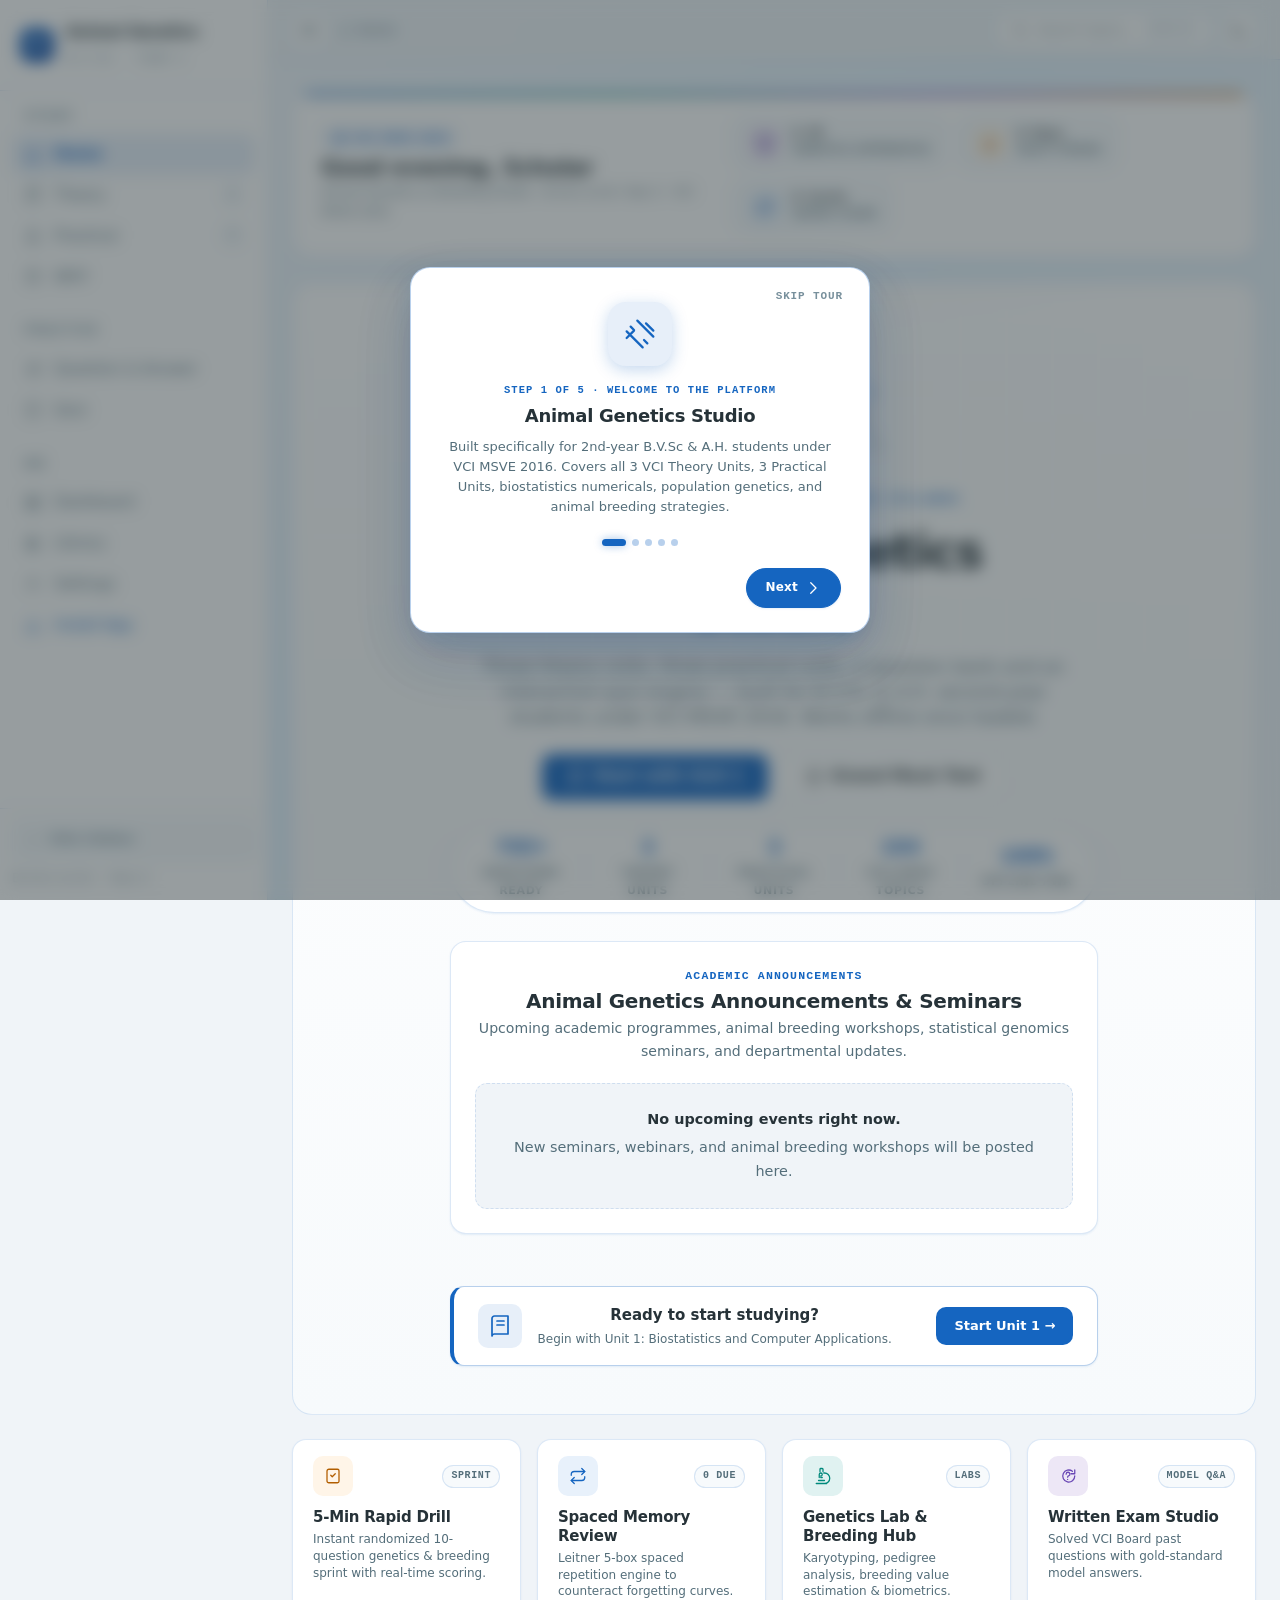
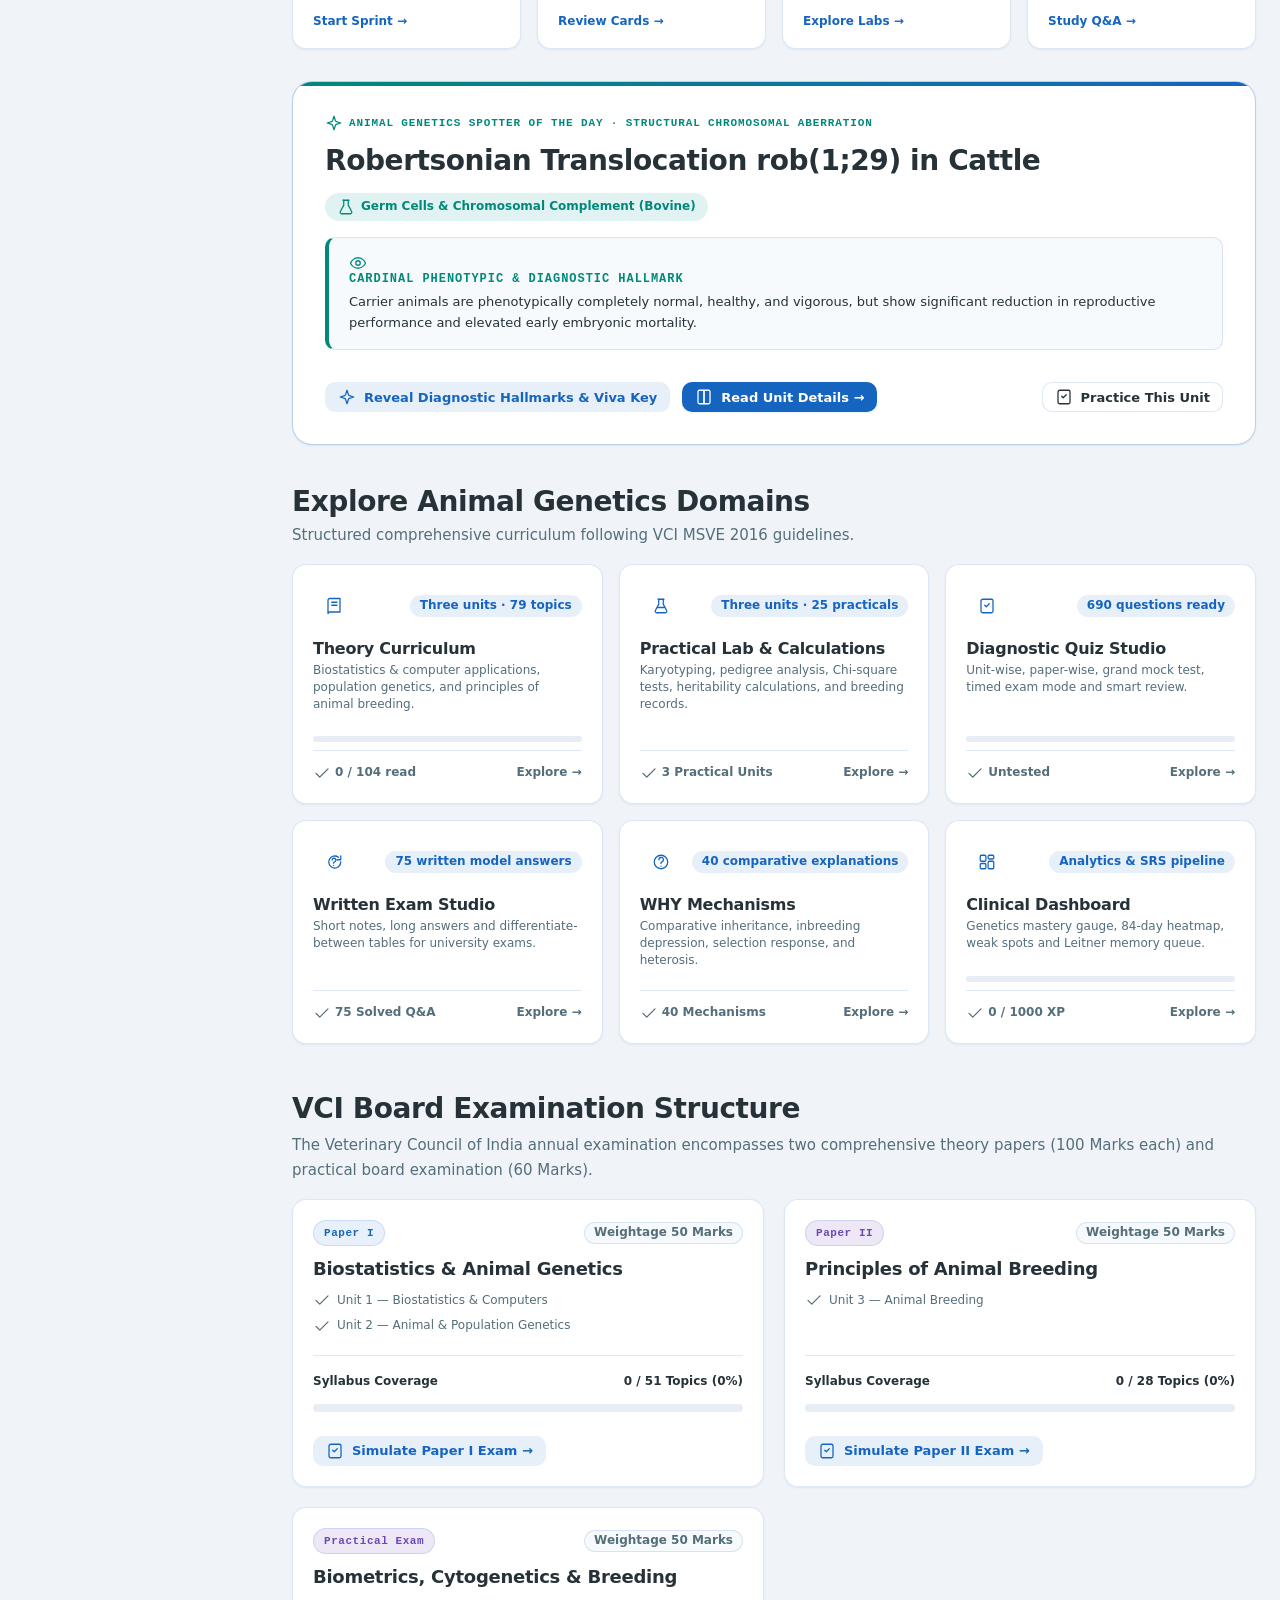
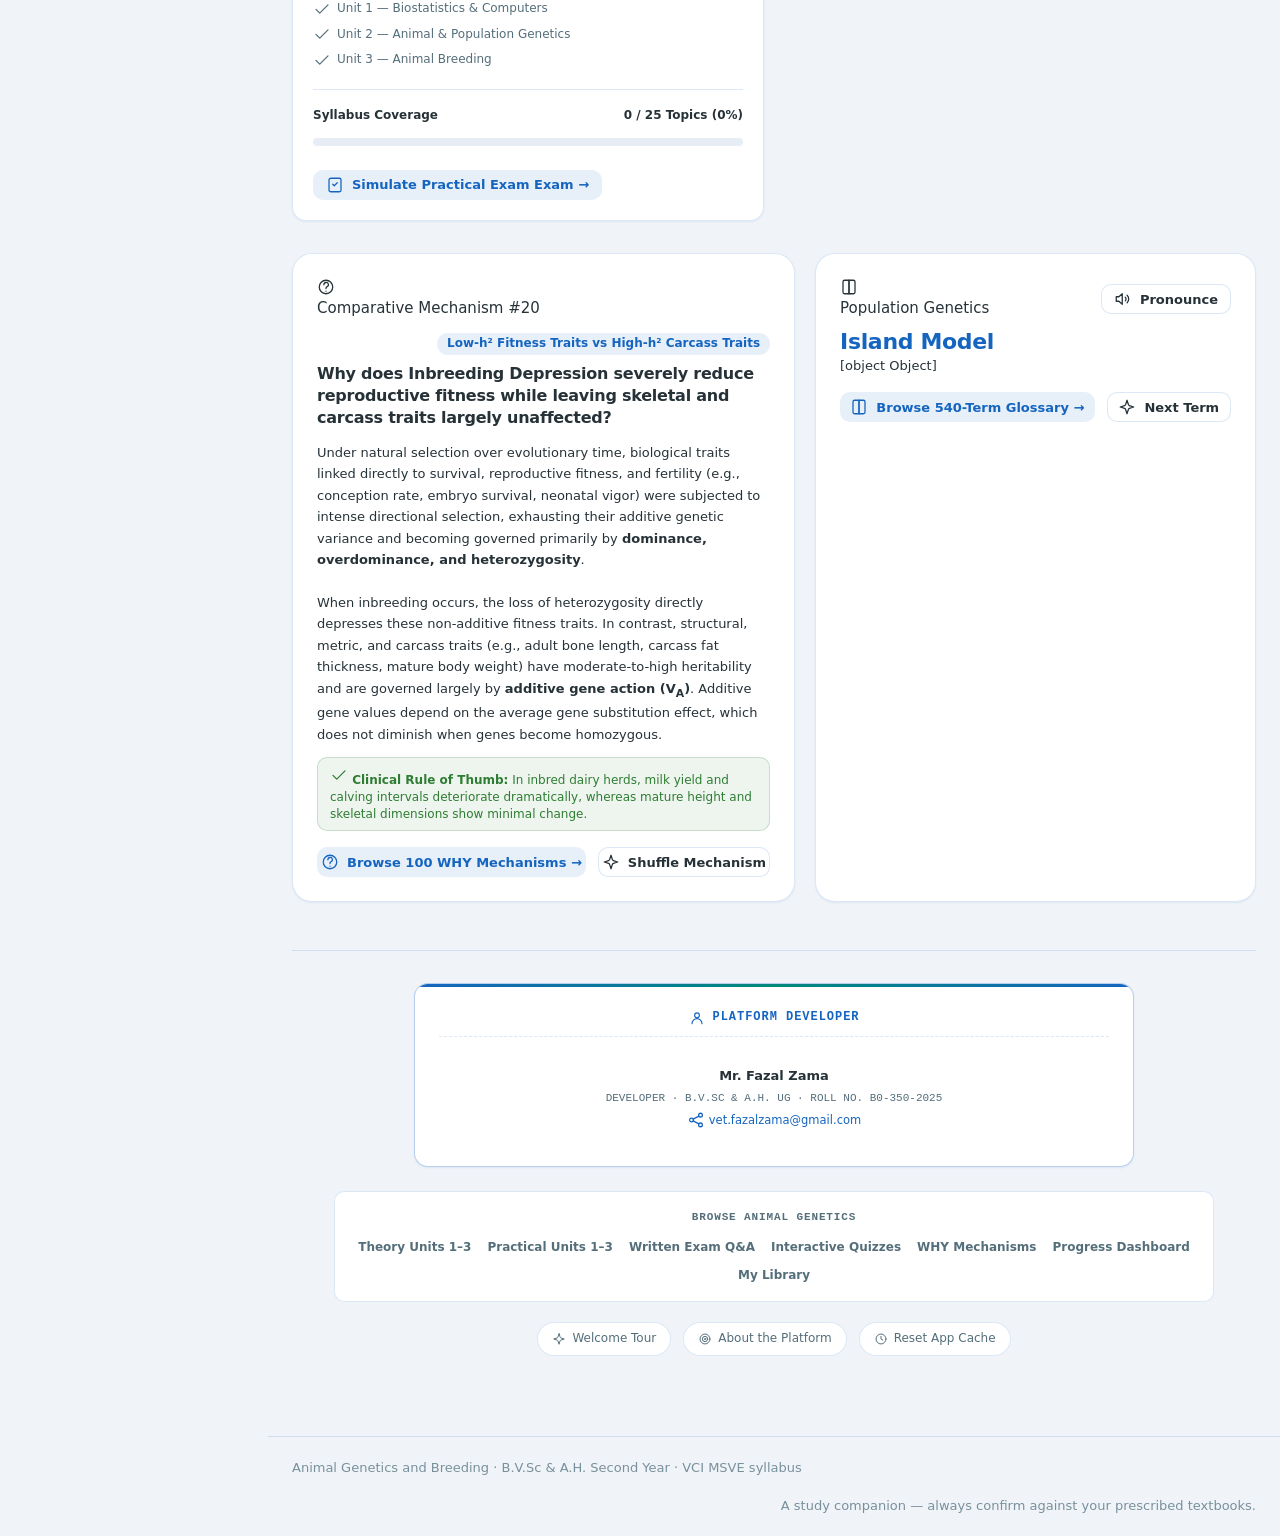
==== index.html @ 85a4067c "Add explicit Submit Test buttons across top bar, navigator map drawer and bottom dock with confirmat" ====
<!DOCTYPE html>
<html lang="en">
<head>
<meta charset="utf-8">
<meta name="viewport" content="width=device-width, initial-scale=1, viewport-fit=cover">
<title>Animal Genetics and Breeding Studio — Notes, Q&amp;A and Quizzes</title>
<meta name="description" content="A complete study companion for B.V.Sc second-year Animal Genetics and Breeding: biostatistics, population genetics, animal breeding, question bank, quizzes and progress dashboard. Works offline.">
<meta name="theme-color" content="#1565c0">

<link rel="manifest" href="manifest.json">
<link rel="icon" href="data:image/svg+xml,<svg xmlns='http://www.w3.org/2000/svg' viewBox='0 0 32 32'><rect width='32' height='32' rx='7' fill='%231565c0'/><text x='16' y='22' font-size='16' font-family='monospace' font-weight='bold' fill='white' text-anchor='middle'>AG</text></svg>">

<!-- Mobile & iOS PWA Support -->
<meta name="mobile-web-app-capable" content="yes">
<meta name="apple-mobile-web-app-capable" content="yes">
<meta name="apple-mobile-web-app-status-bar-style" content="default">
<meta name="apple-mobile-web-app-title" content="Animal Genetics">
<link rel="apple-touch-icon" href="images/icon-192.png">
<link rel="apple-touch-icon" sizes="192x192" href="images/icon-192.png">
<link rel="apple-touch-icon" sizes="512x512" href="images/icon-512.png">
<meta name="application-name" content="Animal Genetics Studio">
<meta name="msapplication-TileColor" content="#1565c0">
<meta name="msapplication-TileImage" content="images/icon-192.png">
<meta name="format-detection" content="telephone=no">

<!-- Theme must be applied before first paint to avoid a white flash -->
<script>
  (function () {
    try {
      var t = JSON.parse(localStorage.getItem("vgen-theme") || '"light"');
      document.documentElement.setAttribute("data-theme", t === "dark" ? "dark" : "light");
    } catch (e) {}
  })();
</script>

<link rel="stylesheet" href="assets/css/tokens.css">
<link rel="stylesheet" href="assets/css/main.css">
<link rel="stylesheet" href="assets/css/sections.css?v=19">
<link rel="stylesheet" href="assets/css/deep-guide.css">
<link rel="stylesheet" href="assets/css/events.css">
<link rel="stylesheet" href="assets/css/animations.css">
</head>

<body>

<div class="app">

  <!-- ==================== SIDEBAR ==================== -->
  <aside class="sidebar" id="sidebar">
    <a class="brand" href="#/">
      <span class="brand__mark">AG</span>
      <span>
        <span class="brand__name">Animal Genetics</span>
        <span class="brand__sub">B.V.Sc · YEAR 2</span>
      </span>
    </a>

    <nav class="nav">
      <div class="nav__group">
        <div class="nav__label">Study</div>
        <a class="nav__link" data-nav="home" href="#/">
          <svg class="ico" viewBox="0 0 24 24" fill="none" stroke="currentColor" stroke-width="1.7" stroke-linecap="round" stroke-linejoin="round"><path d="M3 10.5 12 3l9 7.5"/><path d="M5 9.5V21h14V9.5"/></svg>
          Home</a>
        <a class="nav__link" data-nav="theory" href="#/theory">
          <svg class="ico" viewBox="0 0 24 24" fill="none" stroke="currentColor" stroke-width="1.7" stroke-linecap="round" stroke-linejoin="round"><path d="M4 4.5A2.5 2.5 0 0 1 6.5 2H20v18H6.5A2.5 2.5 0 0 0 4 22z"/><path d="M9 7h7M9 11h7"/></svg>
          Theory <span class="nav__badge">3</span></a>
        <a class="nav__link" data-nav="practical" href="#/practical">
          <svg class="ico" viewBox="0 0 24 24" fill="none" stroke="currentColor" stroke-width="1.7" stroke-linecap="round" stroke-linejoin="round"><path d="M9 3v6.5L4.5 18A2 2 0 0 0 6.3 21h11.4a2 2 0 0 0 1.8-3L15 9.5V3"/><path d="M8 3h8M7.5 14h9"/></svg>
          Practical <span class="nav__badge">3</span></a>
        <a class="nav__link" data-nav="why" href="#/why">
          <svg class="ico" viewBox="0 0 24 24" fill="none" stroke="currentColor" stroke-width="1.7" stroke-linecap="round" stroke-linejoin="round"><circle cx="12" cy="12" r="9"/><path d="M9.2 9a3 3 0 1 1 4 2.8c-.8.4-1.2 1-1.2 1.9v.3"/><path d="M12 17.5h.01"/></svg>
          WHY</a>
      </div>

      <div class="nav__group">
        <div class="nav__label">Practise</div>
        <a class="nav__link" data-nav="qa" href="#/qa">
          <svg class="ico" viewBox="0 0 24 24" fill="none" stroke="currentColor" stroke-width="1.7" stroke-linecap="round" stroke-linejoin="round"><path d="M21 12a8 8 0 1 1-3.1-6.3"/><path d="M21 4v5h-5"/><path d="M9.5 9.5a2.5 2.5 0 1 1 3.2 2.4c-.7.3-1.2.9-1.2 1.7"/><path d="M11.5 16.5h.01"/></svg>
          Question &amp; Answer</a>
        <a class="nav__link" data-nav="quiz" href="#/quiz">
          <svg class="ico" viewBox="0 0 24 24" fill="none" stroke="currentColor" stroke-width="1.7" stroke-linecap="round" stroke-linejoin="round"><path d="M4 5.5A2.5 2.5 0 0 1 6.5 3H18a2 2 0 0 1 2 2v14a2 2 0 0 1-2 2H6.5A2.5 2.5 0 0 1 4 18.5z"/><path d="m9 11 2 2 4-4"/></svg>
          Quiz</a>
      </div>

      <div class="nav__group">
        <div class="nav__label">Me</div>
        <a class="nav__link" data-nav="dashboard" href="#/dashboard">
          <svg class="ico" viewBox="0 0 24 24" fill="none" stroke="currentColor" stroke-width="1.7" stroke-linecap="round" stroke-linejoin="round"><rect x="3" y="3" width="7.5" height="8" rx="1.5"/><rect x="13.5" y="3" width="7.5" height="5" rx="1.5"/><rect x="3" y="14" width="7.5" height="7" rx="1.5"/><rect x="13.5" y="11" width="7.5" height="10" rx="1.5"/></svg>
          Dashboard</a>
        <a class="nav__link" data-nav="library" href="#/library">
          <svg class="ico" viewBox="0 0 24 24" fill="none" stroke="currentColor" stroke-width="1.7" stroke-linecap="round" stroke-linejoin="round"><path d="M5 4h4v16H5zM11 4h3v16h-3z"/><path d="m17.2 4.7 3 15.1"/></svg>
          Library</a>
        <a class="nav__link" data-nav="me" href="#/me">
          <svg class="ico" viewBox="0 0 24 24" fill="none" stroke="currentColor" stroke-width="1.7" stroke-linecap="round" stroke-linejoin="round"><circle cx="12" cy="8" r="3.6"/><path d="M4.5 20.5a7.5 7.5 0 0 1 15 0"/></svg>
          Settings</a>
        <button class="nav__link nav__link--install" id="sidebar-install-btn" onclick="app.triggerInstall()" type="button" style="display:none; width:100%; text-align:left; background:none; border:none; font:inherit; cursor:pointer; color:inherit;">
          <svg class="ico" viewBox="0 0 24 24" fill="none" stroke="currentColor" stroke-width="1.7" stroke-linecap="round" stroke-linejoin="round"><path d="M21 15v4a2 2 0 0 1-2 2H5a2 2 0 0 1-2-2v-4"/><polyline points="7 10 12 15 17 10"/><line x1="12" y1="15" x2="12" y2="3"/></svg>
          <span>Install App</span></button>
      </div>
    </nav>

    <div class="sidebar__foot">
      <button class="sidebar-collapse-btn" id="sidebar-collapse-btn" type="button" title="Hide navigation panel" aria-label="Hide navigation panel">
        <svg class="ico" viewBox="0 0 24 24" fill="none" stroke="currentColor" stroke-width="1.7" stroke-linecap="round" stroke-linejoin="round"><path d="M15 5 8 12l7 7"/></svg>
        <span>Hide Sidebar</span>
      </button>
      <span class="small faint">B.V.Sc &amp; A.H. · Year 2</span>
    </div>
  </aside>

  <!-- ==================== MAIN ==================== -->
  <div class="main">

    <header class="topbar">
      <button class="iconbtn topbar__menu" id="menubtn" aria-label="Toggle navigation panel" title="Toggle navigation panel">
        <svg class="ico" viewBox="0 0 24 24" fill="none" stroke="currentColor" stroke-width="1.7" stroke-linecap="round"><path d="M4 7h16M4 12h16M4 17h16"/></svg>
      </button>

      <nav class="crumbs" id="crumbs" aria-label="Breadcrumb"></nav>

      <div class="topbar__spacer"></div>

      <button class="searchbtn" id="searchbtn" aria-label="Search">
        <svg class="ico" viewBox="0 0 24 24" fill="none" stroke="currentColor" stroke-width="1.7" stroke-linecap="round"><circle cx="11" cy="11" r="7"/><path d="m20 20-3.6-3.6"/></svg>
        <span>Search topics…</span>
        <kbd>Ctrl K</kbd>
      </button>

      <button class="iconbtn" id="themebtn" aria-label="Toggle theme"></button>
    </header>

    <main class="content">
      <div class="content__inner" id="view"><!-- rendered by app.js --></div>
    </main>

    <footer class="appfoot">
      <span>Animal Genetics and Breeding · B.V.Sc &amp; A.H. Second Year · VCI MSVE syllabus</span>
      <span class="push">A study companion — always confirm against your prescribed textbooks.</span>
    </footer>

  </div>
</div>

<!-- ==================== BOTTOM NAV (mobile) ==================== -->
<nav class="bottomnav" aria-label="Primary">
  <a class="bottomnav__item" data-nav="theory" href="#/theory">
    <svg class="ico" viewBox="0 0 24 24" fill="none" stroke="currentColor" stroke-width="1.7" stroke-linecap="round" stroke-linejoin="round"><path d="M4 4.5A2.5 2.5 0 0 1 6.5 2H20v18H6.5A2.5 2.5 0 0 0 4 22z"/><path d="M9 7h7M9 11h7"/></svg>
    <span>Theory</span></a>

  <a class="bottomnav__item" data-nav="practical" href="#/practical">
    <svg class="ico" viewBox="0 0 24 24" fill="none" stroke="currentColor" stroke-width="1.7" stroke-linecap="round" stroke-linejoin="round"><path d="M9 3v6.5L4.5 18A2 2 0 0 0 6.3 21h11.4a2 2 0 0 0 1.8-3L15 9.5V3"/><path d="M8 3h8M7.5 14h9"/></svg>
    <span>Practical</span></a>

  <div class="bottomnav__fab">
    <a data-nav="quiz" href="#/quiz" aria-label="Quiz">
      <svg class="ico" viewBox="0 0 24 24" fill="none" stroke="currentColor" stroke-width="1.9" stroke-linecap="round" stroke-linejoin="round"><path d="M4 5.5A2.5 2.5 0 0 1 6.5 3H18a2 2 0 0 1 2 2v14a2 2 0 0 1-2 2H6.5A2.5 2.5 0 0 1 4 18.5z"/><path d="m9 11 2 2 4-4"/></svg>
    </a>
  </div>

  <a class="bottomnav__item" data-nav="qa" href="#/qa">
    <svg class="ico" viewBox="0 0 24 24" fill="none" stroke="currentColor" stroke-width="1.7" stroke-linecap="round" stroke-linejoin="round"><path d="M21 12a8 8 0 1 1-3.1-6.3"/><path d="M21 4v5h-5"/><path d="M9.5 9.5a2.5 2.5 0 1 1 3.2 2.4c-.7.3-1.2.9-1.2 1.7"/><path d="M11.5 16.5h.01"/></svg>
    <span>Q&amp;A</span></a>

  <a class="bottomnav__item" data-nav="dashboard" href="#/dashboard">
    <svg class="ico" viewBox="0 0 24 24" fill="none" stroke="currentColor" stroke-width="1.7" stroke-linecap="round" stroke-linejoin="round"><rect x="3" y="3" width="7.5" height="8" rx="1.5"/><rect x="13.5" y="3" width="7.5" height="5" rx="1.5"/><rect x="3" y="14" width="7.5" height="7" rx="1.5"/><rect x="13.5" y="11" width="7.5" height="10" rx="1.5"/></svg>
    <span>Progress</span></a>
</nav>

<!-- ==================== SEARCH PALETTE ==================== -->
<div class="modal" id="searchmodal" hidden>
  <div class="modal__scrim" id="searchscrim"></div>
  <div class="palette" role="dialog" aria-modal="true" aria-label="Search">
    <input class="palette__input" id="searchinput" type="text" placeholder="Search units, topics, genetics, breeding methods…" autocomplete="off">
    <div class="palette__results" id="searchresults"></div>
    <div class="palette__hint">
      <span>↑ ↓ to move</span><span>Enter to open</span><span>Esc to close</span>
    </div>
  </div>
</div>

<!-- ==================== ABOUT MODAL ==================== -->
<div class="about-modal" id="aboutmodal" style="display:none;" onclick="if(event.target===this) app.closeAbout()">
  <div class="about-card" role="dialog" aria-modal="true" aria-label="About Animal Genetics and Breeding Studio">
    <button class="about-close" onclick="app.closeAbout()" aria-label="Close">&times;</button>
    <div class="about-hero">
      <h2 class="about-hero-title">Animal Genetics and Breeding Studio</h2>
      <div class="about-hero-tag">VETERINARY CURRICULUM COMPANION</div>
    </div>

    <div class="about-section">
      <div class="about-section-head">Overview</div>
      <p>A comprehensive, interactive curriculum companion for B.V.Sc. &amp; A.H. Second Year Animal Genetics and Breeding (VCI MSVE Syllabus, Credit hours 3+1 = 4). Designed for veterinary undergraduate students at ICAR-IVRI and across India, covering 3 theory units (79 topics), 3 practical units (25 topics), biostatistics numericals, population genetics, animal breeding strategies, sire evaluation, question banks, quizzes, and an offline-first learning analytics dashboard.</p>
    </div>

    <div class="about-section">
      <div class="about-section-head">Syllabus Scope</div>
      <ul class="about-list">
        <li><b>Unit 1 (Biostatistics &amp; Computer Application):</b> Classification, central tendency, dispersion, probability, tests of hypothesis (Z, t, Chi-square, F), CRD, RBD, DBMS and MS-Excel data analysis.</li>
        <li><b>Unit 2 (Principles of Animal &amp; Population Genetics):</b> Mendelian inheritance, linkage, sex linkage, cytogenetics, molecular genetics, Hardy-Weinberg law, forces changing gene frequency, quantitative traits, heritability and repeatability.</li>
        <li><b>Unit 3 (Principles of Animal Breeding):</b> Economic traits, selection bases and methods, inbreeding, outbreeding, heterosis, breeding strategies for livestock and poultry, sire evaluation, ONBS, national breeding policies, and wildlife breeding.</li>
        <li><b>Practical Units 1–3:</b> Biostatistics numericals, Mendelian crosses, karyotyping, gene frequency calculations, selection differential, generation interval, EPA/MPPA, and selection index.</li>
      </ul>
    </div>

    <div class="about-section">
      <div class="about-section-head">Developer</div>
      <ul class="about-list">
        <li><b>Mr. Fazal Zama</b> &middot; Developer &middot; B.V.Sc &amp; A.H. UG &middot; Roll No. B0-350-2025 &middot; <a class="credit-contact" href="mailto:vet.fazalzama@gmail.com">vet.fazalzama@gmail.com</a></li>
      </ul>
    </div>
  </div>
</div>

<!-- ==================== ONBOARDING TOUR ==================== -->
<div class="onboard-modal" id="onboard-modal" style="display:none;" onclick="if(event.target===this) app.closeOnboarding(true)">
  <div class="onboard-card" role="dialog" aria-modal="true" aria-label="Welcome tour">
    <!-- contents dynamically injected by app._renderOnboardSlide() -->
  </div>
</div>

<!-- ==================== IOS INSTALL MODAL ==================== -->
<div class="ios-modal" id="ios-install-modal" style="display:none;" onclick="if(event.target===this) app.closeIOSInstallHelp()">
  <div class="ios-card" role="dialog" aria-modal="true" aria-label="Install on iPhone or iPad">
    <button class="about-close" onclick="app.closeIOSInstallHelp()" aria-label="Close">&times;</button>
    <div class="ios-hero">
      <img src="images/icon-192.png" alt="Animal Genetics Studio" class="ios-hero-icon" width="56" height="56">
      <div>
        <h3 class="ios-hero-title">Install on iPhone / iPad</h3>
        <p class="ios-hero-sub">Fast, full-screen, works 100% offline</p>
      </div>
    </div>
    <div class="ios-steps">
      <div class="ios-step">
        <div class="ios-step-num">1</div>
        <div class="ios-step-body">
          Tap the <b>Share</b> button in Safari's bottom toolbar (<svg class="ico inline-ico" viewBox="0 0 24 24" fill="none" stroke="currentColor" stroke-width="2" stroke-linecap="round"><path d="M4 12v8a2 2 0 0 0 2 2h12a2 2 0 0 0 2-2v-8"/><polyline points="16 6 12 2 8 6"/><line x1="12" y1="2" x2="12" y2="15"/></svg>).
        </div>
      </div>
      <div class="ios-step">
        <div class="ios-step-num">2</div>
        <div class="ios-step-body">
          Scroll down in the share sheet and tap <b>Add to Home Screen</b> (<svg class="ico inline-ico" viewBox="0 0 24 24" fill="none" stroke="currentColor" stroke-width="2" stroke-linecap="round"><rect x="3" y="3" width="18" height="18" rx="2"/><path d="M12 8v8M8 12h8"/></svg>).
        </div>
      </div>
      <div class="ios-step">
        <div class="ios-step-num">3</div>
        <div class="ios-step-body">
          Tap <b>Add</b> at top-right. The Animal Genetics Studio icon will appear on your home screen!
        </div>
      </div>
    </div>
    <button class="btn btn--primary ios-confirm-btn" onclick="app.closeIOSInstallHelp()">Got It</button>
  </div>
</div>

<!-- ==================== WHY ANALYZE MODAL ==================== -->
<div id="whyModalOverlay" class="why-modal-overlay" role="dialog" aria-modal="true" style="display:none;">
  <div class="why-modal-dialog" id="whyModalDialog">
    <div class="why-modal-head">
      <button class="why-modal-close" id="whyModalClose" title="Close Analysis" aria-label="Close Analysis">&times;</button>
      <div class="row row--wrap mb-2">
        <span class="card-category" id="whyModalCat"></span>
        <span class="chip chip--muted" id="whyModalUnit"></span>
      </div>
      <h2 class="whycard-title" style="font-size: 1.35rem; margin-bottom: 8px;" id="whyModalTitle"></h2>
      <div class="whycard-comparison" id="whyModalComparison"></div>
    </div>
    <div class="why-modal-body">
      <div class="why-modal-prose" id="whyModalWhy"></div>
      <div class="why-chain-box" id="whyModalChainBox" style="display: none;">
        <h4><svg class="ico" viewBox="0 0 24 24" fill="none" stroke="currentColor" stroke-width="2" stroke-linecap="round" stroke-linejoin="round"><polyline points="22 12 18 12 15 21 9 3 6 12 2 12"/></svg> Step-by-Step Biological Mechanism</h4>
        <ol class="why-chain-list" id="whyModalChainList"></ol>
      </div>
      <div class="why-modal-clinical" id="whyModalClinicalBox" style="display: none;">
        <strong><svg class="ico" viewBox="0 0 24 24" fill="none" stroke="currentColor" stroke-width="2" stroke-linecap="round" stroke-linejoin="round"><path d="M12 22s8-4 8-10V5l-8-3-8 3v7c0 6 8 10 8 10z"/></svg> At the Clinic / In the Field:</strong>
        <span id="whyModalClinical"></span>
      </div>
    </div>
    <div class="why-modal-foot">
      <button class="btn btn--sm btn--primary" id="whyModalCloseBtn">Done Reading</button>
    </div>
  </div>
</div>

<!-- ==================== INSTALL BANNER ==================== -->
<div class="install-banner" id="install-banner" role="region" aria-label="Install app">
  <div class="install-icon">
    <svg class="ico" viewBox="0 0 24 24" fill="none" stroke="currentColor" stroke-width="1.8" stroke-linecap="round" stroke-linejoin="round"><path d="M21 15v4a2 2 0 0 1-2 2H5a2 2 0 0 1-2-2v-4"/><polyline points="7 10 12 15 17 10"/><line x1="12" y1="15" x2="12" y2="3"/></svg>
  </div>
  <div class="install-msg">
    Install <b>Animal Genetics Studio</b> — 100% offline access, instant loading, lives on your device.
  </div>
  <button class="install-btn" onclick="app.triggerInstall()">Install App</button>
  <button class="install-close" onclick="app.dismissInstall()" aria-label="Dismiss">&times;</button>
</div>

<div class="toast" id="toast" role="status" aria-live="polite"></div>

<!-- ==================== SCRIPTS ====================
     ORDER MATTERS.
     1. Data files first — they only declare variables.
     2. store.js — needs nothing.
     3. quiz.js / dashboard.js — need store + syllabus.
     4. glossary.js, search.js, deep-guide.js, events.js.
     5. app.js LAST — it boots the whole site.
================================================== -->
<script src="data/data-syllabus.JS"></script>
<script src="data/data-theory-unit1.JS"></script>
<script src="data/data-theory-unit2.JS"></script>
<script src="data/data-theory-unit3.JS"></script>
<script src="data/data-practical.JS"></script>
<script src="data/data-why.JS"></script>
<script src="data/data-qa.JS"></script>
<script src="data/data-quiz.JS"></script>
<script src="data/events-data.js"></script>

<script src="js/store.js"></script>
<script src="js/quiz.js?v=19"></script>
<script src="js/dashboard.js?v=19"></script>
<script src="js/glossary.js"></script>
<script src="js/search.js"></script>
<script src="js/deep-guide.js"></script>
<script src="js/events.js"></script>
<script src="js/app.js"></script>

<script>
  /* ---- Offline indicator ---- */
  (function () {
    var pill = null;
    function update() {
      if (navigator.onLine) { if (pill) { pill.remove(); pill = null; } return; }
      if (!pill) {
        pill = document.createElement("div");
        pill.className = "offline";
        pill.textContent = "Offline — saved lessons still work";
        document.body.appendChild(pill);
      }
    }
    window.addEventListener("online", update);
    window.addEventListener("offline", update);
    update();
  })();

  /* ---- Hide bottom nav while scrolling down, show on scroll up ---- */
  (function () {
    var last = 0;
    var target = document.querySelector(".content");
    if (!target) return;
    window.addEventListener("scroll", function () {
      var y = window.scrollY;
      if (y > last && y > 140) document.body.classList.add("hide-bottomnav");
      else document.body.classList.remove("hide-bottomnav");
      last = y;
    }, { passive: true });
  })();

  /* ---- Service worker: offline PWA support with instant update ---- */
  if ("serviceWorker" in navigator && location.protocol.indexOf("http") === 0) {
    window.addEventListener("load", function () {
      navigator.serviceWorker.register("service-worker.js", { scope: "./" })
        .then(function (reg) {
          // Immediately check for updates from GitHub Pages
          reg.update();

          reg.addEventListener("updatefound", function () {
            var newWorker = reg.installing;
            if (newWorker) {
              newWorker.addEventListener("statechange", function () {
                if (newWorker.state === "installed" && navigator.serviceWorker.controller) {
                  // Instruct new service worker to activate immediately
                  newWorker.postMessage({ type: "SKIP_WAITING" });
                }
              });
            }
          });
        })
        .catch(function (err) {
          console.warn("[PWA] Service worker registration failed:", err);
        });

      // Reload smoothly when new service worker takes over
      var refreshing = false;
      navigator.serviceWorker.addEventListener("controllerchange", function () {
        if (!refreshing) {
          refreshing = true;
          window.location.reload();
        }
      });

      // Check for latest updates whenever user returns to the tablet tab/app
      document.addEventListener("visibilitychange", function () {
        if (document.visibilityState === "visible") {
          navigator.serviceWorker.ready.then(function (reg) { reg.update(); });
        }
      });
    });
  }
</script>

</body>
</html>
---- assets/css/tokens.css ----
/* ============================================================
   IVRI STUDY STUDIO — SHARED DESIGN TOKENS
   ------------------------------------------------------------
   This is the ONE theme used across every IVRI subject site
   (Anatomy, Pathology, Microbiology, Biochemistry, ...).

   It is the "Academic" light theme carried over from the
   Veterinary Anatomy site: institutional medical blue on a soft
   blue-grey ground, Inter + JetBrains Mono, accessible dark
   semantic colours on light surfaces.

   *** DO NOT INVENT A NEW PALETTE FOR A NEW SUBJECT. ***
   Copy this file unchanged into the next subject site. Every
   colour, size and spacing value in the whole app comes from
   here, so the sites stay identical and there is only ever one
   file to maintain.

   Light is the DEFAULT and canonical theme. A restrained dark
   mode exists only as a night-reading convenience and uses the
   same hues — it is deliberately NOT the old neon theme.
   ============================================================ */

:root {

  /* ============================================================
     1. BRAND PALETTE — the Academic medical set
     ============================================================ */
  --ivri-blue:        #1565c0;   /* PRIMARY — institutional medical blue */
  --ivri-blue-dark:   #0d47a1;
  --ivri-blue-light:  #e8f1fb;

  --ivri-teal:        #00897b;   /* Lab / practical */
  --ivri-teal-dark:   #00695c;
  --ivri-teal-light:  #e0f2f1;

  --ivri-purple:      #6a48b5;   /* Concepts / WHY (darkened for contrast) */
  --ivri-purple-fill: #7e57c2;
  --ivri-purple-light:#ede7f6;

  --ivri-amber:       #b25e00;   /* Assessment / quiz (darkened for contrast) */
  --ivri-amber-fill:  #ffa726;   /* use for fills and gradients only */
  --ivri-amber-light: #fff5e8;

  --ivri-coral:       #d84315;   /* Warning / important */
  --ivri-sage:        #2e7d32;   /* Success / healthy */

  /* ============================================================
     2. SURFACES
     ============================================================ */
  --bg:            #f0f4f8;      /* soft blue-grey, never stark white */
  --bg-alt:        #e6edf5;
  --surface:       #ffffff;
  --surface-2:     #f7fafc;
  --surface-hover: #eef4fa;
  --overlay:       rgba(38, 50, 56, .48);

  /* Gentle gradient + dot grid behind the whole app, as on the anatomy site */
  --bg-image:
    radial-gradient(rgba(21, 101, 192, .035) 1.2px, transparent 1.2px),
    linear-gradient(135deg, #f5f7fa 0%, #e3f2fd 50%, #f0f4f8 100%);
  --bg-image-size: 24px 24px, 100% 100%;

  /* ============================================================
     3. LINES — subtle blue borders, not grey
     ============================================================ */
  --border:        rgba(21, 101, 192, .15);
  --border-strong: rgba(21, 101, 192, .30);

  /* ============================================================
     4. TEXT
     ============================================================ */
  --text:          #263238;      /* dark blue-grey */
  --text-muted:    #546e7a;
  --text-faint:    #78909c;
  --text-invert:   #ffffff;

  /* ============================================================
     5. ACCENT — set per section, defaults to primary blue
     ============================================================ */
  --accent:        var(--ivri-blue);
  --accent-soft:   rgba(21, 101, 192, .10);
  --accent-line:   rgba(21, 101, 192, .32);

  /* ============================================================
     6. STATUS — accessible dark foregrounds on pale grounds
     ============================================================ */
  --ok:            #2e7d32;
  --ok-soft:       #e8f5e9;
  --warn:          #8d5a0b;
  --warn-soft:     #fff5e8;
  --danger:        #c62828;
  --danger-soft:   #fdecea;
  --info:          #1565c0;
  --info-soft:     #e8f1fb;

  /* ============================================================
     7. HIGHLIGHTER PENS (Library / lesson highlighting)
     ============================================================ */
  --hl-yellow:        #fef08a;
  --hl-yellow-ink:    #713f12;
  --hl-yellow-border: #eab308;
  --hl-green:         #bbf7d0;
  --hl-green-ink:     #14532d;
  --hl-green-border:  #22c55e;
  --hl-blue:          #bfdbfe;
  --hl-blue-ink:      #1e3a8a;
  --hl-blue-border:   #3b82f6;
  --hl-pink:          #fbcfe8;
  --hl-pink-ink:      #831843;
  --hl-pink-border:   #ec4899;
  --hl-orange:        #fed7aa;
  --hl-orange-ink:    #7c2d12;
  --hl-orange-border: #f97316;
  --hl-purple:        #e9d5ff;
  --hl-purple-ink:    #581c87;
  --hl-purple-border: #a855f7;

  /* ============================================================
     8. ELEVATION — soft blue-tinted shadows, not black
     ============================================================ */
  --shadow-sm: 0 1px 2px rgba(21, 101, 192, .06), 0 1px 3px rgba(21, 101, 192, .04);
  --shadow-md: 0 2px 8px rgba(21, 101, 192, .08), 0 8px 30px rgba(21, 101, 192, .07);
  --shadow-lg: 0 8px 20px rgba(21, 101, 192, .10), 0 24px 60px rgba(21, 101, 192, .12);

  /* ============================================================
     9. TYPE
     ============================================================ */
  --font-sans: "Inter", ui-sans-serif, system-ui, -apple-system, "Segoe UI", Roboto, sans-serif;
  --font-mono: "JetBrains Mono", ui-monospace, "SF Mono", "Cascadia Mono", Consolas, monospace;

  --fs-xs:   0.75rem;   /* 12 */
  --fs-sm:   0.8125rem; /* 13 */
  --fs-base: 0.9375rem; /* 15 */
  --fs-md:   1rem;      /* 16 */
  --fs-lg:   1.125rem;  /* 18 */
  --fs-xl:   1.375rem;  /* 22 */
  --fs-2xl:  1.75rem;   /* 28 */
  --fs-3xl:  2.25rem;   /* 36 */
  --fs-4xl:  3rem;      /* 48 */

  --lh-tight: 1.2;
  --lh-snug:  1.4;
  --lh-body:  1.65;

  /* ============================================================
     10. SPACE, RADIUS, LAYOUT, MOTION
     ============================================================ */
  --s1: 4px;  --s2: 8px;  --s3: 12px; --s4: 16px;
  --s5: 20px; --s6: 24px; --s8: 32px; --s10: 40px;
  --s12: 48px; --s16: 64px; --s20: 80px;

  --r-sm: 6px; --r-md: 10px; --r-lg: 14px; --r-xl: 20px; --r-full: 999px;

  --sidebar-w: 268px;
  --header-h: 60px;
  --content-max: 1180px;
  --reading-max: 74ch;

  --ease: cubic-bezier(.4, 0, .2, 1);
  --dur-fast: 120ms;
  --dur: 200ms;
}

/* ============================================================
   SECTION ACCENTS
   Each area of the site tints itself from the same Academic set.
   These are the ONLY per-section colours — do not add more.
   ============================================================ */
[data-section="theory"]    { --accent: var(--ivri-blue);   --accent-soft: rgba(21, 101, 192, .10); --accent-line: rgba(21, 101, 192, .32); }
[data-section="practical"] { --accent: var(--ivri-teal);   --accent-soft: rgba(0, 137, 123, .10);  --accent-line: rgba(0, 137, 123, .32); }
[data-section="quiz"]      { --accent: var(--ivri-amber);  --accent-soft: rgba(178, 94, 0, .10);   --accent-line: rgba(178, 94, 0, .30); }
[data-section="why"]       { --accent: var(--ivri-purple); --accent-soft: rgba(106, 72, 181, .10); --accent-line: rgba(106, 72, 181, .30); }
[data-section="dashboard"] { --accent: var(--ivri-blue);   --accent-soft: rgba(21, 101, 192, .10); --accent-line: rgba(21, 101, 192, .32); }

/* ============================================================
   DARK MODE — night reading only.
   Same hues, lifted for legibility on a dark ground. Restrained
   slate surfaces; deliberately NOT the old neon theme.
   Applied only when the student explicitly chooses it, because
   the app defaults to light.
   ============================================================ */
:root[data-theme="dark"] {
  --ivri-blue:        #64b5f6;
  --ivri-blue-dark:   #90caf9;
  --ivri-blue-light:  rgba(100, 181, 246, .14);

  --ivri-teal:        #4db6ac;
  --ivri-teal-dark:   #80cbc4;
  --ivri-teal-light:  rgba(77, 182, 172, .14);

  --ivri-purple:      #b39ddb;
  --ivri-purple-fill: #b39ddb;
  --ivri-purple-light:rgba(179, 157, 219, .14);

  --ivri-amber:       #ffb74d;
  --ivri-amber-fill:  #ffb74d;
  --ivri-amber-light: rgba(255, 183, 77, .14);

  --ivri-coral:       #ff8a65;
  --ivri-sage:        #81c784;

  --bg:            #121a22;
  --bg-alt:        #172029;
  --surface:       #1b242e;
  --surface-2:     #212c38;
  --surface-hover: #263340;
  --overlay:       rgba(0, 0, 0, .62);

  --bg-image: none;
  --bg-image-size: auto;

  --border:        rgba(144, 202, 249, .16);
  --border-strong: rgba(144, 202, 249, .30);

  --text:          #e3eaf2;
  --text-muted:    #a3b3c2;
  --text-faint:    #7d8fa0;
  --text-invert:   #121a22;

  --accent:        var(--ivri-blue);
  --accent-soft:   rgba(100, 181, 246, .14);
  --accent-line:   rgba(100, 181, 246, .34);

  --ok:            #81c784;
  --ok-soft:       rgba(129, 199, 132, .14);
  --warn:          #ffb74d;
  --warn-soft:     rgba(255, 183, 77, .14);
  --danger:        #ef9a9a;
  --danger-soft:   rgba(239, 154, 154, .14);
  --info:          #64b5f6;
  --info-soft:     rgba(100, 181, 246, .14);

  --hl-yellow:        rgba(234, 179, 8, .28);
  --hl-yellow-ink:    #fef08a;
  --hl-yellow-border: #facc15;
  --hl-green:         rgba(34, 197, 94, .25);
  --hl-green-ink:     #bbf7d0;
  --hl-green-border:  #4ade80;
  --hl-blue:          rgba(59, 130, 246, .26);
  --hl-blue-ink:      #bfdbfe;
  --hl-blue-border:   #60a5fa;
  --hl-pink:          rgba(236, 72, 153, .28);
  --hl-pink-ink:      #fbcfe8;
  --hl-pink-border:   #f472b6;
  --hl-orange:        rgba(249, 115, 22, .28);
  --hl-orange-ink:    #fed7aa;
  --hl-orange-border: #fb923c;
  --hl-purple:        rgba(168, 85, 247, .28);
  --hl-purple-ink:    #e9d5ff;
  --hl-purple-border: #c084fc;

  --shadow-sm: 0 1px 2px rgba(0, 0, 0, .40);
  --shadow-md: 0 2px 8px rgba(0, 0, 0, .45), 0 12px 28px rgba(0, 0, 0, .35);
  --shadow-lg: 0 10px 30px rgba(0, 0, 0, .50), 0 30px 70px rgba(0, 0, 0, .45);
}

/* Dark-mode section accents use the lifted hues automatically,
   so only the soft tints need restating. */
:root[data-theme="dark"] [data-section="theory"],
:root[data-theme="dark"] [data-section="dashboard"] { --accent-soft: rgba(100, 181, 246, .14); --accent-line: rgba(100, 181, 246, .34); }
:root[data-theme="dark"] [data-section="practical"] { --accent-soft: rgba(77, 182, 172, .14);  --accent-line: rgba(77, 182, 172, .34); }
:root[data-theme="dark"] [data-section="quiz"]      { --accent-soft: rgba(255, 183, 77, .14);  --accent-line: rgba(255, 183, 77, .34); }
:root[data-theme="dark"] [data-section="why"]       { --accent-soft: rgba(179, 157, 219, .14); --accent-line: rgba(179, 157, 219, .34); }
---- assets/css/main.css ----
/* ============================================================
   VET PATHOLOGY STUDIO — Base + Layout + Components
   ============================================================ */

/* ---------- Reset ---------- */
*, *::before, *::after { box-sizing: border-box; }
* { margin: 0; }
html { -webkit-text-size-adjust: 100%; scroll-behavior: smooth; }
@media (prefers-reduced-motion: reduce) {
  html { scroll-behavior: auto; }
  *, *::before, *::after { animation-duration: .01ms !important; transition-duration: .01ms !important; }
}

body {
  font-family: var(--font-sans);
  font-size: var(--fs-base);
  line-height: var(--lh-body);
  color: var(--text);
  background-color: var(--bg);
  background-image: var(--bg-image);
  background-size: var(--bg-image-size);
  background-attachment: fixed;
  -webkit-font-smoothing: antialiased;
  min-height: 100vh;
}

img, svg, video { display: block; max-width: 100%; }

/* Default size for every inline icon. Components may override it. */
.ico { width: 18px; height: 18px; flex: none; }
button, input, select, textarea { font: inherit; color: inherit; }
button { cursor: pointer; background: none; border: none; }
a { color: var(--accent); text-decoration: none; }
a:hover { text-decoration: underline; }
ul, ol { padding-left: 1.25em; }
hr { border: none; border-top: 1px solid var(--border); margin: var(--s8) 0; }
[hidden] { display: none !important; }

:focus-visible {
  outline: 2px solid var(--accent);
  outline-offset: 2px;
  border-radius: var(--r-sm);
}

/* ---------- Typography ---------- */
h1, h2, h3, h4, h5 { line-height: var(--lh-tight); font-weight: 680; letter-spacing: -.015em; }
h1 { font-size: var(--fs-3xl); }
h2 { font-size: var(--fs-2xl); }
h3 { font-size: var(--fs-xl); }
h4 { font-size: var(--fs-lg); }
h5 { font-size: var(--fs-md); }

.eyebrow {
  font-family: var(--font-mono);
  font-size: var(--fs-xs);
  letter-spacing: .14em;
  text-transform: uppercase;
  color: var(--accent);
  font-weight: 600;
}
.lede { font-size: var(--fs-lg); color: var(--text-muted); line-height: var(--lh-snug); }
.muted { color: var(--text-muted); }
.faint { color: var(--text-faint); }
.mono { font-family: var(--font-mono); }
.small { font-size: var(--fs-sm); }
.center { text-align: center; }
.prose { max-width: var(--reading-max); }
.prose > * + * { margin-top: var(--s4); }
.prose h2 { margin-top: var(--s10); }
.prose h3 { margin-top: var(--s8); }
.prose li + li { margin-top: var(--s2); }

/* ============================================================
   APP SHELL
   ============================================================ */
.app { display: flex; min-height: 100vh; }

/* ---------- Sidebar ---------- */
.sidebar {
  width: var(--sidebar-w);
  flex: 0 0 var(--sidebar-w);
  background: var(--surface);
  border-right: 1px solid var(--border);
  display: flex;
  flex-direction: column;
  position: sticky;
  top: 0;
  height: 100vh;
  z-index: 40;
}

.brand {
  display: flex;
  align-items: center;
  gap: var(--s3);
  padding: var(--s5) var(--s5);
  border-bottom: 1px solid var(--border);
  text-decoration: none;
  color: var(--text);
}
.brand:hover { text-decoration: none; }
.brand__mark {
  width: 34px; height: 34px; flex: none;
  border-radius: var(--r-md);
  background: linear-gradient(140deg, var(--ivri-blue), var(--ivri-blue-dark));
  display: grid; place-items: center;
  color: #fff; font-weight: 800; font-size: var(--fs-sm);
  font-family: var(--font-mono);
  box-shadow: var(--shadow-sm);
}
.brand__name { font-weight: 700; font-size: var(--fs-base); line-height: 1.15; letter-spacing: -.02em; }
.brand__sub { font-size: var(--fs-xs); color: var(--text-faint); font-family: var(--font-mono); letter-spacing: .06em; }

.nav { flex: 1; overflow-y: auto; padding: var(--s4) var(--s3) var(--s8); }
.nav__group + .nav__group { margin-top: var(--s6); }
.nav__label {
  font-size: var(--fs-xs); font-weight: 650; letter-spacing: .1em;
  text-transform: uppercase; color: var(--text-faint);
  padding: 0 var(--s3) var(--s2);
}
.nav__link {
  display: flex; align-items: center; gap: var(--s3);
  padding: var(--s2) var(--s3);
  border-radius: var(--r-md);
  color: var(--text-muted);
  font-size: var(--fs-base);
  font-weight: 520;
  text-decoration: none;
  transition: background var(--dur-fast) var(--ease), color var(--dur-fast) var(--ease);
}
.nav__link:hover { background: var(--surface-hover); color: var(--text); text-decoration: none; }
.nav__link .ico { flex: none; width: 18px; height: 18px; opacity: .85; }
.nav__link.is-active {
  background: var(--accent-soft);
  color: var(--accent);
  font-weight: 620;
}
.nav__link.is-active .ico { opacity: 1; }
.nav__badge {
  margin-left: auto;
  font-family: var(--font-mono); font-size: var(--fs-xs);
  color: var(--text-faint);
  background: var(--surface-2);
  border: 1px solid var(--border);
  padding: 0 6px; border-radius: var(--r-full);
}

.sidebar {
  width: var(--sidebar-w);
  flex: 0 0 var(--sidebar-w);
  background: var(--surface);
  border-right: 1px solid var(--border);
  display: flex;
  flex-direction: column;
  position: sticky;
  top: 0;
  height: 100vh;
  z-index: 40;
  transition: transform var(--dur) var(--ease), margin-left var(--dur) var(--ease), margin-right var(--dur) var(--ease), opacity var(--dur) var(--ease);
}

.sidebar__foot {
  border-top: 1px solid var(--border);
  padding: var(--s3);
  display: flex; flex-direction: column; gap: var(--s2);
}

.sidebar-collapse-btn {
  width: 100%;
  display: flex;
  align-items: center;
  gap: var(--s2);
  padding: 8px 12px;
  background: var(--surface-2, rgba(21, 101, 192, 0.05));
  border: 1px solid var(--border);
  border-radius: var(--r-md);
  color: var(--text-faint);
  font-size: var(--fs-xs);
  font-family: inherit;
  font-weight: 560;
  cursor: pointer;
  transition: background 0.15s ease, color 0.15s ease, border-color 0.15s ease;
}

.sidebar-collapse-btn:hover {
  background: rgba(21, 101, 192, 0.1);
  color: var(--ivri-blue, #1565c0);
  border-color: var(--ivri-blue, #1565c0);
}

.sidebar-collapse-btn .ico {
  width: 16px;
  height: 16px;
}

@media (min-width: 861px) {
  body.sidebar-collapsed .sidebar {
    margin-left: calc(-1 * var(--sidebar-w));
    opacity: 0;
    pointer-events: none;
  }
  body.sidebar-collapsed[data-nav-pos="right"] .sidebar,
  [data-nav-pos="right"] body.sidebar-collapsed .sidebar {
    margin-left: 0;
    margin-right: calc(-1 * var(--sidebar-w));
    opacity: 0;
    pointer-events: none;
  }
}

/* ---------- Main column ---------- */
.main { flex: 1; min-width: 0; display: flex; flex-direction: column; transition: margin 0.25s ease; }

.topbar {
  height: var(--header-h);
  position: sticky; top: 0; z-index: 30;
  display: flex; align-items: center; gap: var(--s3);
  padding: 0 var(--s6);
  background: color-mix(in srgb, var(--bg) 88%, transparent);
  backdrop-filter: saturate(160%) blur(10px);
  border-bottom: 1px solid var(--border);
}

.topbar__menu {
  display: grid;
  place-items: center;
  cursor: pointer;
  transition: background 0.15s ease, transform 0.15s ease;
}
.topbar__menu:hover {
  background: var(--accent-soft, rgba(21, 101, 192, 0.08));
}
.topbar__menu:active {
  transform: scale(0.92);
}

.crumbs { display: flex; align-items: center; gap: var(--s2); font-size: var(--fs-sm); color: var(--text-muted); min-width: 0; }
.crumbs a { color: var(--text-muted); display: inline-flex; align-items: center; gap: 5px; }
.crumbs a:hover { color: var(--text); }
.crumbs .sep { color: var(--text-faint); }
.crumbs .cur { color: var(--text); font-weight: 560; overflow: hidden; text-overflow: ellipsis; white-space: nowrap; display: inline-flex; align-items: center; gap: 5px; }
.crumbs .ico { width: 14px; height: 14px; flex-shrink: 0; opacity: 0.8; }

/* The global reset makes every svg a block, which dropped the heading
   icon onto its own line. Inline it back for icons used inside text. */
.pagehead h1 .ico { display: inline-block; width: 28px; height: 28px; vertical-align: -5px; margin-right: 8px; color: var(--accent); }
h1 .ico, h2 .ico, h3 .ico, p .ico, b .ico, span.chip .ico, .btn .ico, a .ico { display: inline-block; }
.block__label .ico { width: 15px; height: 15px; vertical-align: -2px; margin-right: 5px; color: var(--accent); }
.tab .ico { width: 15px; height: 15px; vertical-align: -2px; margin-right: 5px; }
.chip .ico { width: 13px; height: 13px; vertical-align: -2px; margin-right: 4px; }
.unitcard__no .ico { width: 16px; height: 16px; vertical-align: -3px; margin-right: 4px; }
.unitcard__meta span .ico { width: 13px; height: 13px; vertical-align: -2px; margin-right: 4px; opacity: 0.8; }
.card h3 .ico { width: 18px; height: 18px; vertical-align: -3px; margin-right: 6px; color: var(--accent); }

.topbar__spacer { flex: 1; }

.searchbtn {
  display: flex; align-items: center; gap: var(--s2);
  height: 34px; padding: 0 var(--s3);
  border: 1px solid var(--border); border-radius: var(--r-md);
  background: var(--surface); color: var(--text-faint);
  font-size: var(--fs-sm); min-width: 200px;
  transition: border-color var(--dur-fast) var(--ease);
}
.searchbtn:hover { border-color: var(--border-strong); }
.searchbtn kbd {
  margin-left: auto; font-family: var(--font-mono); font-size: 11px;
  border: 1px solid var(--border); border-radius: var(--r-sm);
  padding: 1px 5px; background: var(--surface-2); color: var(--text-faint);
}

.iconbtn {
  width: 34px; height: 34px; flex: none;
  display: grid; place-items: center;
  border: 1px solid var(--border); border-radius: var(--r-md);
  background: var(--surface); color: var(--text-muted);
  transition: all var(--dur-fast) var(--ease);
}
.iconbtn:hover { color: var(--text); border-color: var(--border-strong); background: var(--surface-hover); }

.content { flex: 1; padding: var(--s8) var(--s6) var(--s20); }
.content__inner { max-width: var(--content-max); margin: 0 auto; }

.appfoot {
  border-top: 1px solid var(--border);
  padding: var(--s5) var(--s6);
  font-size: var(--fs-sm); color: var(--text-faint);
  display: flex; flex-wrap: wrap; gap: var(--s4); align-items: center;
}

/* ============================================================
   PAGE HEADER
   ============================================================ */
.pagehead { margin-bottom: var(--s8); }
.pagehead__top { display: flex; align-items: flex-start; gap: var(--s4); flex-wrap: wrap; }
.pagehead h1 { margin-top: var(--s2); }
.pagehead .lede { margin-top: var(--s3); max-width: 68ch; }
.pagehead__actions { margin-left: auto; display: flex; gap: var(--s2); flex-wrap: wrap; }

/* ============================================================
   COMPONENTS
   ============================================================ */

/* ---------- Buttons ---------- */
.btn {
  display: inline-flex; align-items: center; justify-content: center; gap: var(--s2);
  height: 38px; padding: 0 var(--s4);
  border-radius: var(--r-md);
  border: 1px solid var(--border);
  background: var(--surface);
  color: var(--text);
  font-size: var(--fs-base); font-weight: 580;
  text-decoration: none; white-space: nowrap;
  transition: all var(--dur-fast) var(--ease);
}
.btn:hover { background: var(--surface-hover); border-color: var(--border-strong); text-decoration: none; }
.btn:active { transform: translateY(1px); }
.btn[disabled], .btn.is-disabled { opacity: .45; pointer-events: none; }

.btn--primary {
  background: var(--accent); border-color: transparent; color: #fff;
  box-shadow: var(--shadow-sm);
}
:root[data-theme="dark"] .btn--primary { color: #10141a; }
.btn--primary:hover { background: var(--accent); filter: brightness(1.08); border-color: transparent; }

.btn--ghost { background: transparent; border-color: transparent; color: var(--text-muted); }
.btn--ghost:hover { background: var(--surface-hover); color: var(--text); }

.btn--soft { background: var(--accent-soft); border-color: transparent; color: var(--accent); }
.btn--soft:hover { background: var(--accent-soft); filter: brightness(1.05); }

.btn--lg { height: 46px; padding: 0 var(--s6); font-size: var(--fs-md); }
.btn--sm { height: 30px; padding: 0 var(--s3); font-size: var(--fs-sm); }
.btn--block { width: 100%; }

/* ---------- Cards ---------- */
.card {
  background: var(--surface);
  border: 1px solid var(--border);
  border-radius: var(--r-lg);
  padding: var(--s5);
}
.card--pad-lg { padding: var(--s6); }
.card--flush { padding: 0; overflow: hidden; }

a.card, .card--link {
  display: block; color: inherit; text-decoration: none;
  transition: border-color var(--dur) var(--ease), transform var(--dur) var(--ease), box-shadow var(--dur) var(--ease);
}
a.card:hover, .card--link:hover {
  text-decoration: none;
  border-color: var(--accent-line);
  transform: translateY(-2px);
  box-shadow: var(--shadow-md);
}

.card__head { display: flex; align-items: flex-start; gap: var(--s3); }
.card__title { font-size: var(--fs-lg); font-weight: 660; letter-spacing: -.01em; }
.card__desc { color: var(--text-muted); font-size: var(--fs-base); margin-top: var(--s2); }
.card__foot { margin-top: var(--s4); padding-top: var(--s3); border-top: 1px solid var(--border); display: flex; align-items: center; gap: var(--s3); font-size: var(--fs-sm); color: var(--text-faint); }

/* Unit card — the workhorse of Theory/Practical */
.unitcard { position: relative; padding-left: var(--s6); }
.unitcard::before {
  content: ""; position: absolute; left: 0; top: var(--s5); bottom: var(--s5);
  width: 3px; border-radius: var(--r-full); background: var(--accent); opacity: .8;
}
.unitcard__no {
  font-family: var(--font-mono); font-size: var(--fs-xs); font-weight: 700;
  letter-spacing: .12em; text-transform: uppercase; color: var(--accent);
}
.unitcard__meta { display: flex; flex-wrap: wrap; gap: var(--s2) var(--s4); margin-top: var(--s4); font-size: var(--fs-sm); color: var(--text-faint); }

/* ---------- Grid ---------- */
.grid { display: grid; gap: var(--s4); }
.grid--2 { grid-template-columns: repeat(2, minmax(0, 1fr)); }
.grid--3 { grid-template-columns: repeat(3, minmax(0, 1fr)); }
.grid--4 { grid-template-columns: repeat(4, minmax(0, 1fr)); }
.grid--auto { grid-template-columns: repeat(auto-fill, minmax(280px, 1fr)); }
.grid--auto-sm { grid-template-columns: repeat(auto-fill, minmax(210px, 1fr)); }

/* ---------- Chips / badges ---------- */
.chip {
  display: inline-flex; align-items: center; gap: 5px;
  height: 22px; padding: 0 9px;
  border-radius: var(--r-full);
  background: var(--surface-2); border: 1px solid var(--border);
  font-size: var(--fs-xs); font-weight: 560; color: var(--text-muted);
  white-space: nowrap;
}
.chip--accent { background: var(--accent-soft); border-color: transparent; color: var(--accent); }
.chip--ok     { background: var(--ok-soft);     border-color: transparent; color: var(--ok); }
.chip--warn   { background: var(--warn-soft);   border-color: transparent; color: var(--warn); }
.chip--danger { background: var(--danger-soft); border-color: transparent; color: var(--danger); }
.chip--info   { background: var(--info-soft);   border-color: transparent; color: var(--info); }
.chip--dot::before { content: ""; width: 6px; height: 6px; border-radius: 50%; background: currentColor; }

/* ---------- Progress ---------- */
.bar { height: 6px; border-radius: var(--r-full); background: var(--bg-alt); overflow: hidden; }
:root[data-theme="dark"] .bar { background: var(--surface-2); }
.bar__fill { height: 100%; border-radius: var(--r-full); background: var(--accent); transition: width 500ms var(--ease); }
.bar--lg { height: 9px; }

.ring { --pct: 0; --ring-size: 78px; width: var(--ring-size); height: var(--ring-size); flex: none; position: relative; }
.ring svg { transform: rotate(-90deg); width: 100%; height: 100%; }
.ring__track { stroke: var(--border); }
.ring__val { stroke: var(--accent); stroke-linecap: round; transition: stroke-dasharray 600ms var(--ease); }
.ring__label {
  position: absolute; inset: 0; display: grid; place-items: center;
  font-family: var(--font-mono); font-weight: 700; font-size: var(--fs-base);
}

/* ---------- Stat tile ---------- */
.stat { display: flex; flex-direction: column; gap: var(--s1); }
.stat__label { font-size: var(--fs-xs); font-weight: 600; letter-spacing: .08em; text-transform: uppercase; color: var(--text-faint); }
.stat__value { font-family: var(--font-mono); font-size: var(--fs-2xl); font-weight: 700; letter-spacing: -.02em; line-height: 1.1; }
.stat__hint { font-size: var(--fs-sm); color: var(--text-muted); }

/* ---------- Topic list ---------- */
.tlist { border: 1px solid var(--border); border-radius: var(--r-lg); overflow: hidden; background: var(--surface); }
.tlist__row {
  display: flex; align-items: center; gap: var(--s3);
  padding: var(--s3) var(--s4);
  border-bottom: 1px solid var(--border);
  color: inherit; text-decoration: none;
  transition: background var(--dur-fast) var(--ease);
}
.tlist__row:last-child { border-bottom: none; }
.tlist__row:hover { background: var(--surface-hover); text-decoration: none; }
.tlist__no {
  font-family: var(--font-mono); font-size: var(--fs-sm); color: var(--text-faint);
  width: 2.2em; flex: none;
}
.tlist__ico {
  width: 32px; height: 32px; flex: none;
  display: inline-flex; align-items: center; justify-content: center;
  border-radius: var(--r-md);
  background: var(--surface-2);
  color: var(--text-muted);
  border: 1px solid var(--border);
  transition: all var(--dur-fast) var(--ease);
}
.tlist__ico .ico { width: 16px; height: 16px; }
.tlist__row:hover .tlist__ico {
  background: var(--accent-soft);
  color: var(--accent);
  border-color: var(--accent);
}
.tlist__ico.is-read {
  background: rgba(46, 125, 50, 0.12);
  color: var(--ivri-sage, #2e7d32);
  border-color: rgba(46, 125, 50, 0.25);
}
.tlist__ico.is-saved {
  background: rgba(178, 94, 0, 0.12);
  color: var(--ivri-amber, #b25e00);
  border-color: rgba(178, 94, 0, 0.25);
}
.tlist__body { min-width: 0; flex: 1; }
/* Title and subtitle are spans, so they must be told to stack — otherwise
   the row reads as "Animal Breeding180 questions". */
.tlist__title { display: block; font-weight: 560; }
.tlist__sub { display: block; font-size: var(--fs-sm); color: var(--text-faint); margin-top: 2px; line-height: var(--lh-snug); }
.tlist__right { margin-left: auto; display: flex; align-items: center; gap: var(--s2); flex: none; }

/* ---------- Empty / placeholder state ---------- */
.empty {
  border: 1px dashed var(--border-strong);
  border-radius: var(--r-lg);
  padding: var(--s10) var(--s6);
  text-align: center;
  background: var(--surface-2);
}
.empty__icon { font-size: 26px; opacity: .5; margin-bottom: var(--s3); }
.empty h3 { font-size: var(--fs-lg); }
.empty p { color: var(--text-muted); margin-top: var(--s2); max-width: 46ch; margin-inline: auto; }

.slot {
  border: 1px dashed var(--border-strong);
  border-radius: var(--r-md);
  padding: var(--s5);
  background: var(--surface-2);
  color: var(--text-faint);
  font-size: var(--fs-sm);
}
.slot__tag {
  font-family: var(--font-mono); font-size: 10px; letter-spacing: .12em;
  text-transform: uppercase; color: var(--accent); font-weight: 700;
  display: block; margin-bottom: var(--s2);
}

/* ---------- Callouts ---------- */
.callout {
  border-left: 3px solid var(--accent);
  background: var(--accent-soft);
  border-radius: 0 var(--r-md) var(--r-md) 0;
  padding: var(--s4) var(--s5);
}
.callout__title { font-weight: 640; margin-bottom: var(--s1); }

/* ---------- Tabs ---------- */
.tabs { display: flex; gap: var(--s1); border-bottom: 1px solid var(--border); margin-bottom: var(--s6); overflow-x: auto; }
.tab {
  padding: var(--s3) var(--s4);
  font-size: var(--fs-base); font-weight: 560; color: var(--text-muted);
  border-bottom: 2px solid transparent;
  white-space: nowrap;
  transition: color var(--dur-fast) var(--ease);
}
.tab:hover { color: var(--text); }
.tab.is-active { color: var(--accent); border-bottom-color: var(--accent); font-weight: 640; }

/* ---------- Table ---------- */
.tablewrap { overflow-x: auto; border: 1px solid var(--border); border-radius: var(--r-lg); background: var(--surface); }
table.tbl { width: 100%; border-collapse: collapse; font-size: var(--fs-base); }
.tbl th, .tbl td { padding: var(--s3) var(--s4); text-align: left; border-bottom: 1px solid var(--border); }
.tbl th { font-size: var(--fs-xs); text-transform: uppercase; letter-spacing: .08em; color: var(--text-faint); font-weight: 650; background: var(--surface-2); }
.tbl tr:last-child td { border-bottom: none; }

/* ============================================================
   COMMAND PALETTE / SEARCH
   ============================================================ */
.modal { position: fixed; inset: 0; z-index: 100; display: grid; }
.modal__scrim { position: absolute; inset: 0; background: var(--overlay); backdrop-filter: blur(2px); }
.palette {
  position: relative; margin: 12vh auto auto; width: min(620px, calc(100vw - 32px));
  background: var(--surface); border: 1px solid var(--border-strong);
  border-radius: var(--r-lg); box-shadow: var(--shadow-lg); overflow: hidden;
}
.palette__input {
  width: 100%; height: 52px; padding: 0 var(--s5);
  border: none; border-bottom: 1px solid var(--border);
  background: transparent; font-size: var(--fs-md); outline: none;
}
.palette__results { max-height: 52vh; overflow-y: auto; padding: var(--s2); }
.palette__item {
  display: flex; align-items: center; gap: var(--s3);
  width: 100%; text-align: left;
  padding: var(--s2) var(--s3); border-radius: var(--r-md);
  color: inherit; text-decoration: none;
}
.palette__item:hover, .palette__item.is-sel { background: var(--accent-soft); text-decoration: none; }
.palette__item .t { font-weight: 560; }
.palette__item .s { font-size: var(--fs-sm); color: var(--text-faint); }
.palette__kind {
  margin-left: auto; font-family: var(--font-mono); font-size: 10px;
  letter-spacing: .1em; text-transform: uppercase; color: var(--text-faint);
}
.palette__hint {
  border-top: 1px solid var(--border); padding: var(--s2) var(--s4);
  font-size: var(--fs-xs); color: var(--text-faint);
  display: flex; gap: var(--s4);
}

/* ============================================================
   RESPONSIVE
   ============================================================ */
@media (max-width: 1080px) { .grid--4 { grid-template-columns: repeat(2, minmax(0, 1fr)); } }
@media (max-width: 900px)  { .grid--3 { grid-template-columns: repeat(2, minmax(0, 1fr)); } }

@media (max-width: 860px) {
  .sidebar {
    position: fixed; left: 0; top: 0; bottom: 0;
    transform: translateX(-100%);
    transition: transform var(--dur) var(--ease);
    box-shadow: var(--shadow-lg);
  }
  body.nav-open .sidebar { transform: translateX(0); }
  body.nav-open::after {
    content: ""; position: fixed; inset: 0; background: var(--overlay); z-index: 35;
  }
  .topbar__menu { display: grid; }
  .content { padding: var(--s6) var(--s4) var(--s16); }
  .topbar { padding: 0 var(--s4); }
  .searchbtn { min-width: 0; }
  .searchbtn span, .searchbtn kbd { display: none; }
  .searchbtn { width: 34px; padding: 0; justify-content: center; }
}

@media (max-width: 620px) {
  h1 { font-size: var(--fs-2xl); }
  .grid--2, .grid--3, .grid--4 { grid-template-columns: 1fr; }
  /* On a phone the breadcrumb trail is redundant — the nav gets you back.
     Show only where you are, on one line. */
  .crumbs a, .crumbs .sep { display: none; }
  .crumbs .cur { font-size: var(--fs-sm); }
}

/* ---------- Utilities ---------- */
.stack > * + * { margin-top: var(--s4); }
.stack-sm > * + * { margin-top: var(--s2); }
.stack-lg > * + * { margin-top: var(--s8); }
.row { display: flex; align-items: center; gap: var(--s3); }
.row--wrap { flex-wrap: wrap; }
.push { margin-left: auto; }
.mt-0{margin-top:0}.mt-2{margin-top:var(--s2)}.mt-4{margin-top:var(--s4)}
.mt-6{margin-top:var(--s6)}.mt-8{margin-top:var(--s8)}.mt-12{margin-top:var(--s12)}
.mb-4{margin-bottom:var(--s4)}.mb-6{margin-bottom:var(--s6)}.mb-8{margin-bottom:var(--s8)}
.sr-only {
  position: absolute; width: 1px; height: 1px; padding: 0; margin: -1px;
  overflow: hidden; clip: rect(0 0 0 0); white-space: nowrap; border: 0;
}

/* ============================================================
   GLOSSARY TOOLTIPS & DICTIONARY UI
   ============================================================ */
.gloss-term {
  position: relative;
  text-decoration: underline dotted var(--accent, #1565c0);
  text-underline-offset: 3px;
  cursor: help;
  font-weight: 540;
  color: inherit;
  transition: color 0.15s ease, background-color 0.15s ease;
}

.gloss-term:hover, .gloss-term:focus {
  color: var(--accent, #1565c0);
  background-color: rgba(21, 101, 192, 0.08);
  border-radius: 3px;
  outline: none;
}

.gloss-term::after {
  content: attr(data-def);
  position: fixed;
  left: var(--tt-left, 50%);
  top: var(--tt-top, 100%);
  width: var(--tt-width, 290px);
  max-width: 330px;
  padding: 10px 14px;
  background: var(--surface);
  color: var(--text);
  border: 1px solid var(--border);
  border-left: 3px solid var(--accent, #1565c0);
  border-radius: var(--r-md, 8px);
  font-size: var(--fs-xs, 13px);
  font-weight: 460;
  line-height: 1.45;
  box-shadow: 0 10px 25px -5px rgba(0, 0, 0, 0.18), 0 8px 10px -6px rgba(0, 0, 0, 0.1);
  z-index: 1000;
  pointer-events: none;
  opacity: 0;
  visibility: hidden;
  transform: translateY(4px);
  transition: opacity 0.18s ease, transform 0.18s ease, visibility 0.18s;
}

.gloss-term:hover::after, .gloss-term:focus::after {
  opacity: 1;
  visibility: visible;
  transform: translateY(0);
}

/* Glossary Browser in Library */
.glossary-card {
  position: relative;
  display: flex;
  flex-direction: column;
  transition: transform 0.18s ease, box-shadow 0.18s ease, border-color 0.18s ease;
}
.glossary-card:hover {
  transform: translateY(-2px);
  box-shadow: var(--shadow-md, 0 4px 12px rgba(0,0,0,0.08));
  border-color: var(--border-strong);
}
.glossary-card__head {
  display: flex;
  align-items: center;
  justify-content: space-between;
  gap: var(--s2);
}
.glossary-card__term {
  font-size: var(--fs-base);
  font-weight: 700;
  color: var(--text);
  text-transform: capitalize;
}
.glossary-card__def {
  font-size: var(--fs-sm);
  color: var(--text-muted);
  line-height: 1.5;
  margin-top: var(--s2);
}
.glossary-speak-btn {
  background: transparent;
  border: none;
  color: var(--text-faint);
  cursor: pointer;
  padding: 4px;
  border-radius: var(--r-sm);
  display: flex;
  align-items: center;
  justify-content: center;
  transition: color 0.15s ease, background 0.15s ease;
}
.glossary-speak-btn:hover {
  color: var(--accent);
  background: var(--surface-hover);
}
.glossary-speak-btn .ico {
  width: 16px;
  height: 16px;
}

/* ============================================================
   UTILITY LAYER (completing the set used across the app)
   ------------------------------------------------------------
   dashboard.js, quiz.js and app.js reference a full set of
   spacing / flex / type helpers. Only a handful existed, so the
   rest silently did nothing and several panels sat unaligned.
   ============================================================ */
.mt-1{margin-top:var(--s1)}.mt-3{margin-top:var(--s3)}.mt-5{margin-top:var(--s5)}
.mt-10{margin-top:var(--s10)}.mt-16{margin-top:var(--s16)}
.mb-0{margin-bottom:0}.mb-1{margin-bottom:var(--s1)}.mb-2{margin-bottom:var(--s2)}
.mb-3{margin-bottom:var(--s3)}.mb-5{margin-bottom:var(--s5)}.mb-12{margin-bottom:var(--s12)}
.ml-1{margin-left:var(--s1)}.ml-2{margin-left:var(--s2)}.ml-auto{margin-left:auto}
.mr-1{margin-right:var(--s1)}.mr-2{margin-right:var(--s2)}.mr-3{margin-right:var(--s3)}

.p-3{padding:var(--s3)}.p-4{padding:var(--s4)}.p-5{padding:var(--s5)}

.flex{display:flex}.inline-flex{display:inline-flex}
.flex-col{flex-direction:column}.flex-wrap{flex-wrap:wrap}.flex-1{flex:1 1 auto;min-width:0}
.items-center{align-items:center}.items-start{align-items:flex-start}
.items-end{align-items:flex-end}.items-baseline{align-items:baseline}
.justify-center{justify-content:center}.justify-between{justify-content:space-between}
.gap-1{gap:var(--s1)}.gap-2{gap:var(--s2)}.gap-3{gap:var(--s3)}
.gap-4{gap:var(--s4)}.gap-5{gap:var(--s5)}.gap-6{gap:var(--s6)}

.text-left{text-align:left}.text-center{text-align:center}.text-right{text-align:right}
.text-muted{color:var(--text-muted)}.text-faint{color:var(--text-faint)}
.font-mono{font-family:var(--font-mono);font-variant-numeric:tabular-nums}
.font-medium{font-weight:540}.font-semibold{font-weight:620}.font-bold{font-weight:700}
.w-full{width:100%}.nowrap{white-space:nowrap}

/* `.row` is a flex row; `--between` pushes the ends apart and lets
   long headings wrap on a phone instead of squashing the action. */
.row--between{justify-content:space-between;align-items:flex-start;flex-wrap:wrap;gap:var(--s3)}
.row--between > * { min-width: 0; }

/* Button + chip variants referenced by the dashboard and quiz */
.btn--outline{
  background:transparent;
  border:1px solid var(--accent-line);
  color:var(--accent);
  font-weight:600;
}
.btn--outline:hover{background:var(--accent-soft);border-color:var(--accent)}
.chip--subtle{background:var(--surface-2);color:var(--text-muted);border-color:var(--border)}
.chip--sm{padding:1px 7px;font-size:var(--fs-xs)}
---- assets/css/sections.css ----
/* ============================================================
   sections.css  —  Styles for individual screens
   (tokens.css + main.css must load before this file)
   ============================================================ */

/* ---------- HOME HERO ---------- */
.hero {
  position: relative;
  border: 1px solid var(--border);
  border-radius: var(--r-xl);
  background:
    radial-gradient(1100px 420px at 50% -20%, var(--accent-soft), transparent 65%),
    linear-gradient(180deg, var(--surface), var(--surface-2));
  padding: var(--s12) var(--s8);
  overflow: hidden;
  display: flex;
  flex-direction: column;
  align-items: center;
  justify-content: center;
  text-align: center;
}
.hero::after {
  content: ""; position: absolute; inset: 0; pointer-events: none;
  background-image:
    linear-gradient(var(--border) 1px, transparent 1px),
    linear-gradient(90deg, var(--border) 1px, transparent 1px);
  background-size: 46px 46px;
  opacity: .25;
  mask-image: radial-gradient(700px 360px at 50% 20%, #000, transparent 75%);
  -webkit-mask-image: radial-gradient(700px 360px at 50% 20%, #000, transparent 75%);
}
.hero__inner {
  position: relative;
  max-width: 68ch;
  margin: 0 auto;
  text-align: center;
  display: flex;
  flex-direction: column;
  align-items: center;
}
.landing-canvas {
  display: block;
  margin: 0 auto var(--s3) auto;
  max-width: 240px;
  height: 130px;
  pointer-events: none;
}
.hero__title {
  font-size: clamp(2.2rem, 5.5vw, var(--fs-4xl));
  letter-spacing: -.03em;
  margin-top: var(--s3);
  text-align: center;
}
.hero__title-accent { color: var(--accent); }
.hero__lede {
  margin-top: var(--s4);
  max-width: 54ch;
  margin-left: auto;
  margin-right: auto;
  text-align: center;
}
.hero__cta {
  display: flex;
  flex-wrap: wrap;
  justify-content: center;
  align-items: center;
  gap: var(--s3);
  margin-top: var(--s6);
}

/* ---------- STAT CARD ---------- */
.stat-card { display: flex; align-items: flex-start; gap: var(--s4); }
.stat-card__icon {
  width: 38px; height: 38px; flex: none;
  display: grid; place-items: center;
  border-radius: var(--r-md);
  background: var(--accent-soft); color: var(--accent);
}
.stat-card__icon .ico { width: 19px; height: 19px; }

/* ---------- AREA CARD (home) ---------- */
.areacard__icon {
  width: 42px; height: 42px;
  display: grid; place-items: center;
  border-radius: var(--r-md);
  background: var(--accent-soft); color: var(--accent);
}
.areacard__icon .ico { width: 21px; height: 21px; }

/* ============================================================
   LESSON PAGE — topic rail + content card
   ============================================================ */
.lesson {
  display: grid;
  grid-template-columns: 268px minmax(0, 1fr);
  gap: var(--s6);
  align-items: start;
}

/* ---------- left rail ---------- */
.lesson__rail {
  position: sticky;
  top: calc(var(--header-h) + var(--s6));
  max-height: calc(100vh - var(--header-h) - var(--s10));
  display: flex; flex-direction: column;
  background: var(--surface);
  border: 1px solid var(--border);
  border-radius: var(--r-lg);
  overflow: hidden;
}

.rail__back {
  display: flex; align-items: center; gap: var(--s2);
  padding: var(--s3) var(--s4);
  font-size: var(--fs-sm); font-weight: 600;
  color: var(--text); text-decoration: none;
  border-bottom: 1px solid var(--border);
}
.rail__back:hover { background: var(--surface-hover); text-decoration: none; }
.rail__back .ico { width: 15px; height: 15px; color: var(--accent); }
.rail__back span { overflow: hidden; text-overflow: ellipsis; white-space: nowrap; }

.rail__prog { padding: var(--s3) var(--s4); border-bottom: 1px solid var(--border); }

.rail__list { overflow-y: auto; padding: var(--s2); flex: 1; }

.rail__item {
  display: flex; align-items: flex-start; gap: var(--s2);
  padding: var(--s2) var(--s2);
  border-radius: var(--r-sm);
  color: var(--text-muted); text-decoration: none;
  font-size: var(--fs-sm); line-height: 1.35;
  transition: background var(--dur-fast) var(--ease), color var(--dur-fast) var(--ease);
}
.rail__item:hover { background: var(--surface-hover); color: var(--text); text-decoration: none; }
.rail__no { font-family: var(--font-mono); font-size: 11px; color: var(--text-faint); flex: none; padding-top: 1px; }
.rail__t { flex: 1; min-width: 0; }
.rail__tick { flex: none; color: var(--ok); }
.rail__tick .ico { width: 13px; height: 13px; }
.rail__item.is-read .rail__t { color: var(--text-faint); }
.rail__item.is-current {
  background: var(--accent-soft);
  color: var(--accent);
  font-weight: 620;
}
.rail__item.is-current .rail__no { color: var(--accent); }
.rail__item.is-current .rail__t { color: var(--accent); }

/* ---------- main card ---------- */
.lesson__main { min-width: 0; }

.lesson__card {
  background: var(--surface);
  border: 1px solid var(--border);
  border-left: 3px solid var(--accent);
  border-radius: var(--r-lg);
  padding: var(--s8);
}

.lesson__kicker {
  font-size: var(--fs-xs);
  letter-spacing: .12em;
  color: var(--text-faint);
  text-transform: uppercase;
}

.lesson__title {
  font-size: clamp(1.5rem, 3.2vw, var(--fs-2xl));
  margin-top: var(--s3);
  display: flex; align-items: center; gap: var(--s3); flex-wrap: wrap;
}

.speakbtn {
  width: 30px; height: 30px; flex: none;
  display: grid; place-items: center;
  border-radius: 50%;
  background: var(--accent-soft); color: var(--accent);
  transition: transform var(--dur-fast) var(--ease);
}
.speakbtn:hover { transform: scale(1.08); }
.speakbtn.is-on { background: var(--accent); color: #fff; }
.speakbtn .ico { width: 15px; height: 15px; }

.lesson__summary {
  margin-top: var(--s4);
  font-size: var(--fs-lg);
  line-height: var(--lh-snug);
  color: var(--text-muted);
  max-width: 70ch;
}

.lesson__head { padding-bottom: var(--s2); }

/* ---------- content blocks ---------- */
.block {
  margin-top: var(--s8);
  border: 1px solid var(--border);
  border-radius: var(--r-md);
  background: var(--surface-2);
  padding: var(--s5) var(--s6);
  position: relative;
}
.block__label {
  display: block;
  font-family: var(--font-mono);
  font-size: 10.5px;
  letter-spacing: .14em;
  text-transform: uppercase;
  font-weight: 700;
  color: var(--accent);
  margin-bottom: var(--s3);
}
.block__body { max-width: 78ch; line-height: var(--lh-body); }
.block__body > * + * { margin-top: var(--s4); }
.block__body ul, .block__body ol { padding-left: 1.3em; }
.block__body li + li { margin-top: var(--s2); }
.block__body b { font-weight: 660; }

.block--key { background: var(--accent-soft); border-color: transparent; }
.keylist { list-style: none; padding-left: 0; }
.keylist li {
  position: relative; padding-left: 1.6em;
}
.keylist li::before {
  content: "";
  position: absolute; left: 0; top: .55em;
  width: 7px; height: 7px; border-radius: 2px;
  background: var(--accent);
}

.block--clinical {
  background: var(--ok-soft);
  border: 1px dashed var(--ok);
  border-left: 4px solid var(--ok);
  border-radius: var(--r-md);
  box-shadow: 0 2px 8px rgba(46, 125, 50, 0.06);
}
.block--clinical .block__label {
  color: var(--ok);
  display: inline-flex;
  align-items: center;
  gap: 6px;
}
.block--clinical .block__label::before {
  content: "✚";
  font-size: 11px;
}

.block--hl { background: var(--surface-2); border-color: var(--border); }
.block--hl .block__label { color: var(--accent); }
.hllist { list-style: none; padding-left: 0; margin: 0; }
.hllist li {
  display: flex;
  gap: var(--s3);
  align-items: center;
  padding: var(--s2) var(--s3);
  border-radius: var(--r-md);
  background: var(--surface);
  border: 1px solid var(--border);
  font-size: var(--fs-sm);
  line-height: var(--lh-snug);
}
.hllist li + li { margin-top: var(--s2); }
.hllist li.hl-item--yellow { border-left: 4px solid var(--hl-yellow-border); }
.hllist li.hl-item--green  { border-left: 4px solid var(--hl-green-border); }
.hllist li.hl-item--blue   { border-left: 4px solid var(--hl-blue-border); }
.hllist li.hl-item--pink   { border-left: 4px solid var(--hl-pink-border); }
.hllist li.hl-item--orange { border-left: 4px solid var(--hl-orange-border); }
.hllist li.hl-item--purple { border-left: 4px solid var(--hl-purple-border); }
.hllist__text { flex: 1; word-break: break-word; }
.hllist__x {
  margin-left: auto; flex: none;
  width: 24px; height: 24px; border-radius: 50%;
  color: var(--text-faint); font-size: 18px; line-height: 1;
  display: inline-flex; align-items: center; justify-content: center;
  border: none; background: transparent; cursor: pointer;
  transition: all var(--dur-fast) var(--ease);
}
.hllist__x:hover { background: var(--danger-soft); color: var(--danger); }

/* Multi-color chips */
.hl-chip {
  font-size: 10px;
  font-weight: 700;
  padding: 2px 7px;
  border-radius: var(--r-full);
  text-transform: uppercase;
  letter-spacing: 0.05em;
  flex-shrink: 0;
}
.hl-chip--yellow { background: var(--hl-yellow); color: var(--hl-yellow-ink); border: 1px solid var(--hl-yellow-border); }
.hl-chip--green  { background: var(--hl-green);  color: var(--hl-green-ink);  border: 1px solid var(--hl-green-border); }
.hl-chip--blue   { background: var(--hl-blue);   color: var(--hl-blue-ink);   border: 1px solid var(--hl-blue-border); }
.hl-chip--pink   { background: var(--hl-pink);   color: var(--hl-pink-ink);   border: 1px solid var(--hl-pink-border); }
.hl-chip--orange { background: var(--hl-orange); color: var(--hl-orange-ink); border: 1px solid var(--hl-orange-border); }
.hl-chip--purple { background: var(--hl-purple); color: var(--hl-purple-ink); border: 1px solid var(--hl-purple-border); }

/* Inline highlights in lesson body */
.hl-inline {
  padding: 1px 3px;
  border-radius: var(--r-sm);
  box-decoration-break: clone;
  -webkit-box-decoration-break: clone;
}
.hl-inline--yellow { background-color: var(--hl-yellow); color: inherit; border-bottom: 2px solid var(--hl-yellow-border); }
.hl-inline--green  { background-color: var(--hl-green);  color: inherit; border-bottom: 2px solid var(--hl-green-border); }
.hl-inline--blue   { background-color: var(--hl-blue);   color: inherit; border-bottom: 2px solid var(--hl-blue-border); }
.hl-inline--pink   { background-color: var(--hl-pink);   color: inherit; border-bottom: 2px solid var(--hl-pink-border); }
.hl-inline--orange { background-color: var(--hl-orange); color: inherit; border-bottom: 2px solid var(--hl-orange-border); }
.hl-inline--purple { background-color: var(--hl-purple); color: inherit; border-bottom: 2px solid var(--hl-purple-border); }

/* Toolbar Highlight Picker */
.hlpicker-wrap {
  position: relative;
  display: inline-flex;
}
.hl-btn-dot {
  width: 10px;
  height: 10px;
  border-radius: 50%;
  display: inline-block;
  margin-left: 2px;
  border: 1px solid rgba(0,0,0,0.18);
  flex-shrink: 0;
}
.hl-btn-dot--yellow { background-color: #facc15; }
.hl-btn-dot--green  { background-color: #4ade80; }
.hl-btn-dot--blue   { background-color: #60a5fa; }
.hl-btn-dot--pink   { background-color: #f472b6; }
.hl-btn-dot--orange { background-color: #fb923c; }
.hl-btn-dot--purple { background-color: #c084fc; }

.hlpicker {
  position: absolute;
  top: calc(100% + 6px);
  left: 0;
  z-index: 60;
  background: var(--surface);
  border: 1px solid var(--border-strong);
  border-radius: var(--r-md);
  box-shadow: var(--shadow-lg);
  padding: var(--s3);
  width: 250px;
}
.hlpicker[hidden] { display: none !important; }
.hlpicker__head {
  display: flex;
  justify-content: space-between;
  align-items: center;
  margin-bottom: var(--s2);
}
.hlpicker__label {
  font-size: var(--fs-xs);
  font-weight: 700;
  color: var(--text-muted);
  text-transform: uppercase;
  letter-spacing: 0.05em;
}
.hlpicker__grid {
  display: grid;
  grid-template-columns: repeat(6, 1fr);
  gap: var(--s2);
  margin-bottom: var(--s2);
}
.hlpicker__colorbtn {
  width: 32px;
  height: 32px;
  border-radius: 50%;
  border: 2px solid transparent;
  cursor: pointer;
  position: relative;
  transition: transform var(--dur-fast) var(--ease), border-color var(--dur-fast) var(--ease);
  padding: 0;
  display: flex;
  align-items: center;
  justify-content: center;
}
.hlpicker__colorbtn:hover {
  transform: scale(1.15);
}
.hlpicker__colorbtn.is-active {
  border-color: var(--text);
  box-shadow: 0 0 0 2px var(--surface), 0 0 0 3.5px var(--border-strong);
  transform: scale(1.1);
}
.hlpicker__colorbtn.is-active::after {
  content: "✓";
  font-size: 11px;
  font-weight: 800;
  color: #111;
}
.hlpicker__colorbtn--yellow { background-color: #facc15; }
.hlpicker__colorbtn--green  { background-color: #4ade80; }
.hlpicker__colorbtn--blue   { background-color: #60a5fa; }
.hlpicker__colorbtn--pink   { background-color: #f472b6; }
.hlpicker__colorbtn--orange { background-color: #fb923c; }
.hlpicker__colorbtn--purple { background-color: #c084fc; }

.hlpicker__hint {
  font-size: var(--fs-xs);
  color: var(--text-faint);
  line-height: var(--lh-snug);
  margin: 0;
}

.block--table { padding: var(--s5); }
.block--table .block__body { max-width: none; }

/* ---------- lesson figure & scientific visual plate ---------- */
.lesson__fig {
  margin: var(--s8) 0 var(--s6);
  background: var(--surface-2);
  border: 1px solid var(--border);
  border-radius: var(--r-lg);
  overflow: hidden;
  box-shadow: 0 4px 20px rgba(0, 0, 0, 0.08);
}

.lesson__fig-media {
  position: relative;
  cursor: pointer;
  background: #ffffff;
  padding: 16px;
  display: flex;
  justify-content: center;
  align-items: center;
  overflow: hidden;
}

.lesson__fig-media img {
  max-width: 100%;
  max-height: 440px;
  width: auto;
  height: auto;
  object-fit: contain;
  margin: 0 auto;
  display: block;
  transition: transform 0.25s ease;
  border-radius: 4px;
  border: none;
}

.lesson__fig-media:hover img {
  transform: scale(1.015);
}

.lesson__fig-zoom-hint {
  position: absolute;
  bottom: 12px;
  right: 12px;
  background: rgba(15, 23, 42, 0.85);
  backdrop-filter: blur(6px);
  -webkit-backdrop-filter: blur(6px);
  color: #38bdf8;
  font-size: 0.75rem;
  font-weight: 600;
  padding: 6px 12px;
  border-radius: 20px;
  border: 1px solid rgba(56, 189, 248, 0.35);
  display: flex;
  align-items: center;
  gap: 6px;
  pointer-events: none;
  opacity: 0.9;
  transition: opacity 0.2s ease, transform 0.2s ease, background 0.2s ease;
}

.lesson__fig-media:hover .lesson__fig-zoom-hint {
  opacity: 1;
  transform: translateY(-2px);
  background: rgba(2, 132, 199, 0.95);
  color: #ffffff;
}

.lesson__figcaption {
  padding: var(--s4) var(--s5);
  background: var(--surface);
  border-top: 1px solid var(--border);
  display: flex;
  flex-direction: column;
  gap: var(--s2);
}

.lesson__fig-caption-header {
  display: flex;
  align-items: center;
  gap: var(--s2);
}

.lesson__fig-caption-text {
  margin: 0;
  font-size: 0.92rem;
  color: var(--text);
  line-height: 1.5;
  font-weight: 500;
}

.lesson__fig-actions {
  display: flex;
  align-items: center;
  flex-wrap: wrap;
  gap: var(--s2);
  margin-top: 4px;
}

/* ---------- Image Lightbox Modal ---------- */
.img-modal-overlay {
  position: fixed;
  inset: 0;
  z-index: 100000;
  background: rgba(15, 23, 42, 0.82);
  backdrop-filter: blur(10px);
  -webkit-backdrop-filter: blur(10px);
  display: flex;
  justify-content: center;
  align-items: center;
  padding: 16px;
  opacity: 0;
  visibility: hidden;
  pointer-events: none;
  transition: opacity 0.22s ease, visibility 0.22s ease;
}

.img-modal-overlay.open {
  display: flex !important;
  opacity: 1 !important;
  visibility: visible !important;
  pointer-events: auto !important;
}

.img-modal-dialog {
  background: var(--surface, #ffffff);
  color: var(--text, #0f172a);
  border: 1px solid var(--border-strong, #cbd5e1);
  border-radius: var(--r-xl, 16px);
  box-shadow: 0 25px 60px rgba(0, 0, 0, 0.55), 0 0 1px rgba(0, 0, 0, 0.2);
  width: min(960px, calc(100vw - 32px));
  max-height: 92vh;
  display: flex;
  flex-direction: column;
  overflow: hidden;
  position: relative;
  z-index: 100001;
  margin: auto;
  transform: scale(0.95) translateY(12px);
  transition: transform 0.25s cubic-bezier(0.25, 0.8, 0.25, 1);
}

.img-modal-overlay.open .img-modal-dialog {
  transform: scale(1) translateY(0);
}

.img-modal-head {
  padding: 14px 20px;
  border-bottom: 1px solid var(--border);
  background: var(--surface-2);
  display: flex;
  justify-content: space-between;
  align-items: center;
  flex-shrink: 0;
  position: relative;
}

.img-modal-title-wrap {
  display: flex;
  align-items: center;
  gap: 10px;
  flex-wrap: wrap;
  padding-right: 40px;
}

.img-modal-title {
  margin: 0;
  font-size: 1.1rem;
  font-weight: 700;
  color: var(--text);
}

.img-modal-close {
  position: absolute;
  top: 12px;
  right: 16px;
  width: 32px;
  height: 32px;
  border-radius: 50%;
  border: 1px solid var(--border);
  background: var(--surface);
  color: var(--text-muted);
  font-size: 1.25rem;
  display: grid;
  place-items: center;
  cursor: pointer;
  transition: all 0.15s ease;
  line-height: 1;
}

.img-modal-close:hover {
  background: var(--surface-3, var(--border));
  color: var(--text);
  transform: scale(1.08);
}

.img-modal-body {
  padding: 16px 20px;
  overflow-y: auto;
  flex: 1 1 auto;
  display: flex;
  flex-direction: column;
  gap: 12px;
  background: #020617;
}

.img-modal-media-wrap {
  display: flex;
  justify-content: center;
  align-items: center;
  background: #ffffff;
  padding: 16px;
  border-radius: var(--r-md);
  overflow: hidden;
  border: 1px solid rgba(255, 255, 255, 0.1);
  min-height: 240px;
}

.img-modal-img {
  max-width: 100%;
  max-height: 60vh;
  object-fit: contain;
  display: block;
}

.img-modal-caption {
  margin: 0;
  font-size: 0.95rem;
  line-height: 1.5;
  color: #cbd5e1;
  background: rgba(15, 23, 42, 0.85);
  padding: 10px 14px;
  border-radius: var(--r-md);
  border: 1px solid rgba(255, 255, 255, 0.08);
}

.img-modal-foot {
  padding: 12px 20px;
  border-top: 1px solid var(--border);
  background: var(--surface-2);
  display: flex;
  justify-content: flex-end;
  align-items: center;
  gap: 10px;
  flex-wrap: wrap;
  flex-shrink: 0;
}

/* ---------- legacy single-column topic page ---------- */
.topicpage { max-width: 82ch; }
.topicpage__head { margin-bottom: var(--s5); }

.toolbar {
  display: flex; align-items: center; gap: var(--s2);
  flex-wrap: wrap;
  padding: var(--s2) 0 var(--s4);
  border-bottom: 1px solid var(--border);
  margin-bottom: var(--s2);
}
.toolbtn {
  display: inline-flex; align-items: center; gap: 7px;
  min-height: 36px; padding: 0 var(--s3);
  border: 1px solid var(--border); border-radius: var(--r-md);
  background: var(--surface); color: var(--text-muted);
  font-size: var(--fs-sm); font-weight: 560;
  transition: all var(--dur-fast) var(--ease);
}
.toolbtn:hover { color: var(--text); border-color: var(--border-strong); }
.toolbtn.is-on { background: var(--accent-soft); border-color: transparent; color: var(--accent); }
.toolbtn .ico { width: 16px; height: 16px; }

/* Segmented control */
.seg { display: inline-flex; background: var(--surface-2); border: 1px solid var(--border); border-radius: var(--r-md); padding: 2px; }
.seg__btn {
  min-height: 30px; padding: 0 var(--s3);
  border-radius: calc(var(--r-md) - 3px);
  font-size: var(--fs-sm); font-weight: 560; color: var(--text-muted);
  transition: all var(--dur-fast) var(--ease);
}
.seg__btn:hover { color: var(--text); }
.seg__btn.is-on { background: var(--surface); color: var(--accent); box-shadow: var(--shadow-sm); font-weight: 640; }

.notebox {
  border: 1px solid var(--border); border-radius: var(--r-md);
  background: var(--surface-2); padding: var(--s4); margin: var(--s4) 0;
}
.notebox textarea {
  width: 100%; margin-top: var(--s2); resize: vertical;
  border: 1px solid var(--border); border-radius: var(--r-sm);
  background: var(--surface); padding: var(--s3);
  font-size: var(--fs-base); line-height: var(--lh-snug); outline: none;
}
.notebox textarea:focus { border-color: var(--accent); }

.topicpage figure img { border-radius: var(--r-lg); border: 1px solid var(--border); }

/* Pager */
.pager { display: grid; grid-template-columns: 1fr 1fr; gap: var(--s4); margin-top: var(--s10); }
.pager__link {
  display: flex; align-items: center; gap: var(--s3);
  padding: var(--s4);
  border: 1px solid var(--border); border-radius: var(--r-lg);
  background: var(--surface); color: var(--text); text-decoration: none;
  transition: border-color var(--dur) var(--ease);
}
.pager__link:hover { border-color: var(--accent-line); text-decoration: none; }
.pager__link--next { justify-content: flex-end; text-align: right; }
.pager__link small { display: block; font-size: var(--fs-xs); color: var(--text-faint); text-transform: uppercase; letter-spacing: .08em; }

/* ---------- WHY SECTION (COMPACT CARDS & ANALYZE SCANNER MODAL) ---------- */
.why-toolbar {
  display: flex;
  flex-wrap: wrap;
  align-items: center;
  justify-content: space-between;
  gap: var(--s3);
  background: var(--surface);
  border: 1px solid var(--border);
  border-radius: var(--r-xl);
  padding: 8px 14px;
  margin-bottom: var(--s6);
  box-shadow: 0 4px 16px rgba(0, 0, 0, 0.03);
}

.why-search-box {
  position: relative;
  flex: 1;
  min-width: 220px;
  max-width: 380px;
}

.why-search-icon {
  position: absolute;
  left: 14px;
  top: 50%;
  transform: translateY(-50%);
  color: var(--text-faint);
  pointer-events: none;
  display: flex;
  align-items: center;
}

.why-search-input {
  width: 100%;
  height: 38px;
  padding: 0 16px 0 40px;
  border-radius: 9999px;
  border: 1px solid var(--border);
  background: var(--surface-2);
  color: var(--text);
  font-size: 0.88rem;
  outline: none;
  transition: all 0.2s ease;
}

.why-search-input:focus {
  border-color: var(--accent);
  background: var(--surface);
  box-shadow: 0 0 0 3px var(--accent-soft);
}

.why-filter-pills {
  display: flex;
  align-items: center;
  gap: 6px;
  overflow-x: auto;
  padding: 2px 0;
}

.why-pill {
  padding: 6px 14px;
  border-radius: 9999px;
  font-size: 0.8rem;
  font-weight: 600;
  border: 1px solid transparent;
  background: transparent;
  color: var(--text-muted);
  cursor: pointer;
  white-space: nowrap;
  transition: all 0.15s ease;
}

.why-pill:hover {
  color: var(--text);
  background: var(--surface-2);
}

.why-pill.is-active {
  background: var(--accent-soft);
  color: var(--accent);
  border-color: var(--accent-line);
}

.why-challenge-btn {
  display: inline-flex;
  align-items: center;
  gap: 6px;
  padding: 7px 16px;
  border-radius: 9999px;
  background: linear-gradient(135deg, #7e57c2, #5e35b1);
  color: #ffffff;
  font-size: 0.82rem;
  font-weight: 700;
  border: none;
  cursor: pointer;
  box-shadow: 0 2px 8px rgba(94, 53, 177, 0.25);
  transition: transform 0.15s ease, box-shadow 0.15s ease;
  white-space: nowrap;
}

.why-challenge-btn:hover {
  transform: translateY(-1px);
  box-shadow: 0 4px 12px rgba(94, 53, 177, 0.35);
}

/* Compact Cards Grid */
.why-grid-compact {
  display: grid;
  grid-template-columns: repeat(auto-fill, minmax(310px, 1fr));
  gap: 20px;
  margin-top: var(--s4);
}

/* Compact Card Styling */
.whycard-compact {
  background: var(--surface);
  border: 1px solid var(--border);
  border-left: 4px solid var(--accent, #00897b);
  border-radius: var(--r-lg);
  padding: 18px 20px;
  display: flex;
  flex-direction: column;
  justify-content: space-between;
  cursor: pointer;
  position: relative;
  transition: transform 0.2s cubic-bezier(0.25, 0.8, 0.25, 1), box-shadow 0.2s ease, border-color 0.2s ease;
  overflow: hidden;
  box-shadow: 0 2px 8px rgba(0, 0, 0, 0.03);
  min-height: 220px;
}

.whycard-compact:hover {
  transform: translateY(-3px);
  box-shadow: 0 10px 24px rgba(0, 0, 0, 0.08);
  border-color: var(--accent-line);
}

.whycard-compact.category-species { border-left-color: #00897b; }
.whycard-compact.category-species .card-category { color: #00897b; background: rgba(0, 137, 123, 0.08); border-color: rgba(0, 137, 123, 0.25); }

.whycard-compact.category-mechanism { border-left-color: #5e35b1; }
.whycard-compact.category-mechanism .card-category { color: #5e35b1; background: rgba(94, 53, 177, 0.08); border-color: rgba(94, 53, 177, 0.25); }

.whycard-compact.category-clinical { border-left-color: #2e7d32; }
.whycard-compact.category-clinical .card-category { color: #2e7d32; background: rgba(46, 125, 50, 0.08); border-color: rgba(46, 125, 50, 0.25); }

.whycard-compact.category-diagnostic { border-left-color: #e65100; }
.whycard-compact.category-diagnostic .card-category { color: #e65100; background: rgba(230, 81, 0, 0.08); border-color: rgba(230, 81, 0, 0.25); }

.whycard-header {
  display: flex;
  justify-content: space-between;
  align-items: center;
  margin-bottom: 12px;
}

.whycard-header .card-category {
  font-family: var(--font-mono);
  font-size: 0.7rem;
  font-weight: 700;
  letter-spacing: 0.06em;
  text-transform: uppercase;
  padding: 3px 10px;
  border-radius: 4px;
  border: 1px solid rgba(0, 137, 123, 0.25);
  background: rgba(0, 137, 123, 0.08);
  color: #00897b;
}

.whycard-header .card-arrow {
  color: var(--accent, #00897b);
  opacity: 0.55;
  font-size: 1.1rem;
  transition: transform 0.2s ease, opacity 0.2s ease;
}

.whycard-compact:hover .card-arrow {
  opacity: 1;
  transform: translateX(4px);
}

.whycard-title {
  font-size: 1.12rem;
  font-weight: 750;
  line-height: 1.35;
  color: var(--text);
  margin: 0 0 8px 0;
  letter-spacing: -0.2px;
}

.whycard-comparison {
  font-size: 0.84rem;
  font-weight: 700;
  color: #e65100;
  display: flex;
  align-items: center;
  gap: 6px;
  margin-bottom: 10px;
}

.whycard-comparison .comp-icon {
  font-size: 0.95rem;
  color: #0288d1;
  display: inline-flex;
}

.whycard-preview {
  font-size: 0.88rem;
  line-height: 1.55;
  color: var(--text-muted);
  max-height: 60px;
  overflow: hidden;
  position: relative;
  margin-bottom: 12px;
  mask-image: linear-gradient(to bottom, #ffffff 40%, rgba(255, 255, 255, 0.25) 80%, transparent 100%);
  -webkit-mask-image: linear-gradient(to bottom, #ffffff 40%, rgba(255, 255, 255, 0.25) 80%, transparent 100%);
}

.whycard-footer {
  display: flex;
  justify-content: flex-end;
  align-items: center;
  margin-top: auto;
  padding-top: 8px;
}

.why-analyze-btn {
  display: inline-flex;
  align-items: center;
  gap: 6px;
  padding: 5px 14px;
  border-radius: 6px;
  background: rgba(126, 87, 194, 0.1);
  color: #6a1b9a;
  border: 1px solid rgba(126, 87, 194, 0.25);
  font-family: var(--font-mono, monospace);
  font-size: 0.8rem;
  font-weight: 700;
  cursor: pointer;
  transition: all 0.2s ease;
}

.whycard-compact:hover .why-analyze-btn {
  background: #6a1b9a;
  color: #ffffff;
  border-color: #6a1b9a;
  box-shadow: 0 2px 8px rgba(106, 27, 154, 0.25);
}

/* Modal Overlay for Full Info */
.why-modal-overlay {
  position: fixed;
  inset: 0;
  z-index: 100000;
  background: rgba(15, 23, 42, 0.76);
  backdrop-filter: blur(8px);
  -webkit-backdrop-filter: blur(8px);
  display: flex;
  justify-content: center;
  align-items: center;
  padding: 16px;
  opacity: 0;
  visibility: hidden;
  pointer-events: none;
  transition: opacity 0.22s ease, visibility 0.22s ease;
}

.why-modal-overlay.open {
  display: flex !important;
  opacity: 1 !important;
  visibility: visible !important;
  pointer-events: auto !important;
}

.why-modal-dialog {
  background: var(--surface, #ffffff);
  color: var(--text, #0f172a);
  border: 1px solid var(--border-strong, #cbd5e1);
  border-radius: var(--r-xl, 16px);
  box-shadow: 0 25px 60px rgba(0, 0, 0, 0.45), 0 0 1px rgba(0, 0, 0, 0.2);
  width: min(780px, calc(100vw - 32px));
  max-height: 88vh;
  display: flex;
  flex-direction: column;
  overflow: hidden;
  position: relative;
  z-index: 100001;
  margin: auto;
  transform: scale(0.95) translateY(12px);
  transition: transform 0.25s cubic-bezier(0.25, 0.8, 0.25, 1);
}

.why-modal-overlay.open .why-modal-dialog {
  transform: scale(1) translateY(0);
}

.why-modal-head {
  padding: 20px 24px 16px;
  border-bottom: 1px solid var(--border);
  background: var(--surface-2);
  position: relative;
  flex-shrink: 0;
}

.why-modal-close {
  position: absolute;
  top: 16px;
  right: 16px;
  width: 34px;
  height: 34px;
  border-radius: 50%;
  border: 1px solid var(--border);
  background: var(--surface);
  color: var(--text-muted);
  font-size: 1.25rem;
  display: grid;
  place-items: center;
  cursor: pointer;
  transition: all 0.15s ease;
  line-height: 1;
}

.why-modal-close:hover {
  background: var(--surface-3, var(--border));
  color: var(--text);
  transform: scale(1.08);
}

.why-modal-body {
  padding: 24px;
  overflow-y: auto;
  line-height: var(--lh-body);
  flex: 1 1 auto;
}

.why-modal-prose {
  font-size: 1rem;
  color: var(--text);
  line-height: 1.75;
}

.why-modal-prose b,
.why-modal-prose strong {
  color: var(--text);
  font-weight: 700;
}

.why-chain-box {
  margin-top: 22px;
  background: var(--surface-2);
  border: 1px solid var(--border);
  border-radius: var(--r-lg);
  padding: 18px 20px;
}

.why-chain-box h4 {
  font-size: 0.84rem;
  font-weight: 750;
  text-transform: uppercase;
  letter-spacing: 0.08em;
  color: var(--accent);
  margin: 0 0 12px 0;
  display: flex;
  align-items: center;
  gap: 8px;
}

.why-chain-list {
  list-style: none;
  padding: 0;
  margin: 0;
}

.why-chain-item {
  position: relative;
  padding: 10px 14px 10px 38px;
  margin-bottom: 8px;
  background: var(--surface);
  border: 1px solid var(--border);
  border-radius: 8px;
  font-size: 0.92rem;
  line-height: 1.5;
  color: var(--text);
}

.why-chain-num {
  position: absolute;
  left: 10px;
  top: 10px;
  width: 20px;
  height: 20px;
  border-radius: 50%;
  background: var(--accent-soft);
  color: var(--accent);
  font-weight: 700;
  font-size: 0.75rem;
  display: grid;
  place-items: center;
}

.why-modal-clinical {
  margin-top: 20px;
  padding: 16px 20px;
  background: var(--ok-soft, rgba(46, 125, 50, 0.09));
  border: 1px dashed var(--ok, #2e7d32);
  border-left: 4px solid var(--ok, #2e7d32);
  border-radius: var(--r-md);
  font-size: 0.94rem;
  line-height: 1.6;
  color: var(--text);
}

.why-modal-clinical strong {
  color: var(--ok, #2e7d32);
}

.why-modal-foot {
  padding: 14px 24px;
  border-top: 1px solid var(--border);
  background: var(--surface-2);
  display: flex;
  justify-content: flex-end;
  flex-shrink: 0;
}


/* ---------- Q & A (WRITTEN EXAM SUITE) ---------- */

/* --- Hub Header & Hero --- */
.qa-hub-hero {
  position: relative;
  border-radius: var(--r-xl);
  padding: var(--s6) var(--s8);
  background: linear-gradient(135deg, rgba(21, 101, 192, 0.08) 0%, rgba(0, 137, 123, 0.06) 100%);
  border: 1px solid var(--border);
  margin-bottom: var(--s6);
  overflow: hidden;
}
.qa-hub-hero::before {
  content: "";
  position: absolute;
  top: -40px; right: -40px;
  width: 160px; height: 160px;
  border-radius: 50%;
  background: radial-gradient(circle, rgba(21, 101, 192, 0.12) 0%, transparent 70%);
  pointer-events: none;
}
.qa-hub-hero__badge {
  display: inline-flex;
  align-items: center;
  gap: 6px;
  padding: 3px 10px;
  border-radius: var(--r-full);
  background: var(--surface);
  border: 1px solid var(--border);
  font-size: var(--fs-xs);
  font-weight: 700;
  text-transform: uppercase;
  letter-spacing: 0.06em;
  color: var(--accent);
  margin-bottom: var(--s3);
}
.qa-hub-hero h1 {
  font-size: var(--fs-2xl);
  line-height: var(--lh-tight);
  margin-bottom: var(--s2);
}
.qa-hub-hero p {
  color: var(--text-muted);
  max-width: 72ch;
  line-height: var(--lh-snug);
}

/* --- Hub Global Stats Grid --- */
.qa-stats-grid {
  display: grid;
  grid-template-columns: repeat(auto-fit, minmax(200px, 1fr));
  gap: var(--s4);
  margin-top: var(--s5);
}
.qa-stat-card {
  display: flex;
  align-items: center;
  gap: var(--s4);
  padding: var(--s4) var(--s5);
  background: var(--surface);
  border: 1px solid var(--border);
  border-radius: var(--r-lg);
  box-shadow: var(--shadow-sm);
  transition: transform var(--dur-fast) var(--ease), box-shadow var(--dur-fast) var(--ease);
}
.qa-stat-card:hover {
  transform: translateY(-2px);
  box-shadow: var(--shadow-md);
}
.qa-stat-card__icon {
  width: 44px;
  height: 44px;
  border-radius: var(--r-md);
  display: flex;
  align-items: center;
  justify-content: center;
  flex: none;
}
.qa-stat-card__icon.is-blue   { background: var(--ivri-blue-light); color: var(--ivri-blue); }
.qa-stat-card__icon.is-teal   { background: var(--ivri-teal-light); color: var(--ivri-teal); }
.qa-stat-card__icon.is-amber  { background: var(--ivri-amber-light); color: var(--ivri-amber); }
.qa-stat-card__icon.is-green  { background: var(--ok-soft); color: var(--ok); }
.qa-stat-card__val {
  font-family: var(--font-mono);
  font-size: var(--fs-xl);
  font-weight: 700;
  line-height: 1.1;
  color: var(--text);
}
.qa-stat-card__label {
  font-size: var(--fs-xs);
  color: var(--text-faint);
  text-transform: uppercase;
  letter-spacing: 0.05em;
  font-weight: 600;
  margin-top: 3px;
}

/* --- Paper Tabs Filter on Hub --- */
.qa-paper-nav {
  display: flex;
  align-items: center;
  gap: var(--s2);
  margin: var(--s6) 0 var(--s4);
  border-bottom: 2px solid var(--border);
  padding-bottom: var(--s2);
  overflow-x: auto;
}
.qa-paper-tab {
  display: inline-flex;
  align-items: center;
  gap: 8px;
  padding: 8px 16px;
  border-radius: var(--r-md);
  font-size: var(--fs-sm);
  font-weight: 600;
  color: var(--text-muted);
  background: transparent;
  border: 1px solid transparent;
  cursor: pointer;
  white-space: nowrap;
  transition: all var(--dur-fast) var(--ease);
}
.qa-paper-tab:hover {
  color: var(--text);
  background: var(--surface-hover);
}
.qa-paper-tab.is-active {
  color: var(--accent);
  background: var(--accent-soft);
  border-color: var(--accent-line);
}
.qa-paper-tab .count-badge {
  display: inline-block;
  padding: 1px 7px;
  border-radius: var(--r-full);
  font-size: var(--fs-xs);
  background: var(--surface);
  color: inherit;
  border: 1px solid var(--border);
}

/* --- Enriched Unit Card on Hub --- */
.qa-unit-card {
  display: flex;
  flex-direction: column;
  background: var(--surface);
  border: 1px solid var(--border);
  border-radius: var(--r-xl);
  padding: var(--s5);
  text-decoration: none;
  color: inherit;
  box-shadow: var(--shadow-sm);
  transition: transform var(--dur) var(--ease), box-shadow var(--dur) var(--ease), border-color var(--dur) var(--ease);
  position: relative;
  overflow: hidden;
}
.qa-unit-card:hover {
  transform: translateY(-3px);
  box-shadow: var(--shadow-md);
  border-color: var(--accent-line);
}
.qa-unit-card__top {
  display: flex;
  align-items: center;
  justify-content: space-between;
  gap: var(--s2);
  margin-bottom: var(--s3);
}
.qa-unit-card__tag {
  font-size: var(--fs-xs);
  font-weight: 700;
  text-transform: uppercase;
  letter-spacing: 0.06em;
  color: var(--accent);
}
.qa-unit-card__marks {
  display: inline-flex;
  align-items: center;
  gap: 4px;
  font-family: var(--font-mono);
  font-size: var(--fs-xs);
  font-weight: 700;
  padding: 2px 8px;
  border-radius: var(--r-full);
  background: var(--ivri-amber-light);
  color: var(--ivri-amber);
  border: 1px solid rgba(178, 94, 0, 0.25);
}
.qa-unit-card__title {
  font-size: var(--fs-lg);
  font-weight: 700;
  line-height: var(--lh-snug);
  color: var(--text);
  margin-bottom: var(--s2);
}
.qa-unit-card__blurb {
  font-size: var(--fs-sm);
  color: var(--text-muted);
  line-height: var(--lh-body);
  flex: 1;
  margin-bottom: var(--s4);
}
.qa-unit-card__breakdown {
  display: flex;
  gap: 6px;
  flex-wrap: wrap;
  margin-bottom: var(--s4);
}
.qa-pill-sm {
  font-size: 0.72rem;
  font-weight: 600;
  padding: 2px 8px;
  border-radius: var(--r-full);
  border: 1px solid var(--border);
  background: var(--surface-2);
  color: var(--text-muted);
}
.qa-pill-sm--2m { background: var(--ivri-teal-light); color: var(--ivri-teal-dark); border-color: rgba(0,137,123,.25); }
.qa-pill-sm--5m { background: var(--ivri-blue-light); color: var(--ivri-blue-dark); border-color: rgba(21,101,192,.25); }
.qa-pill-sm--12m { background: var(--ivri-amber-light); color: var(--ivri-amber); border-color: rgba(178,94,0,.25); font-weight: 700; }

/* Progress bar inside unit card */
.qa-progress-wrap {
  margin-top: auto;
  padding-top: var(--s3);
  border-top: 1px solid var(--border);
}
.qa-progress-meta {
  display: flex;
  justify-content: space-between;
  align-items: center;
  font-size: var(--fs-xs);
  color: var(--text-faint);
  margin-bottom: 6px;
}
.qa-progress-meta strong {
  color: var(--text);
  font-family: var(--font-mono);
}
.qa-progress-bar {
  height: 7px;
  background: var(--bg-alt);
  border-radius: var(--r-full);
  overflow: hidden;
  position: relative;
}
.qa-progress-fill {
  height: 100%;
  border-radius: var(--r-full);
  background: linear-gradient(90deg, var(--ivri-blue) 0%, var(--ivri-teal) 100%);
  transition: width 0.4s var(--ease);
}
.qa-progress-fill.is-complete {
  background: var(--ok);
}

/* --- Unit View Mastery HUD --- */
.qa-hud {
  background: var(--surface);
  border: 1px solid var(--border);
  border-radius: var(--r-xl);
  padding: var(--s5) var(--s6);
  margin-bottom: var(--s5);
  box-shadow: var(--shadow-sm);
}
.qa-hud__breadcrumbs {
  display: flex;
  align-items: center;
  gap: var(--s2);
  font-size: var(--fs-xs);
  color: var(--text-faint);
  margin-bottom: var(--s3);
}
.qa-hud__breadcrumbs a {
  color: var(--accent);
  text-decoration: none;
  font-weight: 600;
}
.qa-hud__breadcrumbs a:hover {
  text-decoration: underline;
}
.qa-hud__main {
  display: flex;
  align-items: center;
  justify-content: space-between;
  flex-wrap: wrap;
  gap: var(--s4);
}
.qa-hud__title {
  font-size: var(--fs-2xl);
  font-weight: 800;
  color: var(--text);
  line-height: var(--lh-tight);
}
.qa-hud__meta-chips {
  display: flex;
  align-items: center;
  gap: var(--s2);
  flex-wrap: wrap;
  margin-top: var(--s2);
}
.qa-hud__progress-box {
  min-width: 240px;
  flex: 1;
  max-width: 380px;
  background: var(--surface-2);
  border: 1px solid var(--border);
  border-radius: var(--r-lg);
  padding: var(--s3) var(--s4);
}
.qa-hud__actions {
  display: flex;
  align-items: center;
  gap: var(--s2);
  flex-wrap: wrap;
  margin-top: var(--s4);
  padding-top: var(--s4);
  border-top: 1px solid var(--border);
}

/* --- Unit View Filter & Search Toolbar --- */
.qa-toolbar {
  background: var(--surface);
  border: 1px solid var(--border);
  border-radius: var(--r-lg);
  padding: var(--s3) var(--s4);
  margin-bottom: var(--s5);
  box-shadow: var(--shadow-sm);
  display: flex;
  flex-direction: column;
  gap: var(--s3);
}
.qa-toolbar__top {
  display: flex;
  align-items: center;
  gap: var(--s3);
  flex-wrap: wrap;
}
.qa-search-wrap {
  position: relative;
  flex: 1;
  min-width: 240px;
}
.qa-search-wrap .qa-search-icon {
  position: absolute;
  left: 12px;
  top: 50%;
  transform: translateY(-50%);
  width: 18px;
  height: 18px;
  color: var(--text-faint);
  pointer-events: none;
}
.qa-search-input {
  width: 100%;
  height: 40px;
  padding: 0 38px 0 38px;
  border: 1px solid var(--border);
  border-radius: var(--r-md);
  background: var(--bg);
  font-size: var(--fs-sm);
  color: var(--text);
  transition: all var(--dur-fast) var(--ease);
}
.qa-search-input:focus {
  outline: none;
  border-color: var(--accent);
  background: var(--surface);
  box-shadow: 0 0 0 3px var(--accent-soft);
}
.qa-search-clear {
  position: absolute;
  right: 10px;
  top: 50%;
  transform: translateY(-50%);
  border: none;
  background: transparent;
  color: var(--text-faint);
  cursor: pointer;
  padding: 4px;
  border-radius: 50%;
  display: none;
}
.qa-search-clear.is-visible {
  display: inline-flex;
  align-items: center;
  justify-content: center;
}
.qa-search-clear:hover {
  color: var(--text);
  background: var(--surface-hover);
}

.qa-toolbar__controls {
  display: flex;
  align-items: center;
  gap: var(--s2);
  flex-wrap: wrap;
}
.qa-filter-chips {
  display: flex;
  align-items: center;
  gap: 6px;
  flex-wrap: wrap;
  flex: 1;
}
.qa-filter-chip {
  display: inline-flex;
  align-items: center;
  gap: 6px;
  padding: 5px 12px;
  border-radius: var(--r-full);
  font-size: var(--fs-xs);
  font-weight: 600;
  color: var(--text-muted);
  background: var(--surface-2);
  border: 1px solid var(--border);
  cursor: pointer;
  transition: all var(--dur-fast) var(--ease);
  user-select: none;
}
.qa-filter-chip:hover {
  border-color: var(--accent-line);
  color: var(--text);
  background: var(--surface-hover);
}
.qa-filter-chip.is-active {
  background: var(--accent);
  color: #ffffff;
  border-color: var(--accent);
}
.qa-filter-chip.is-active .chip-count {
  background: rgba(255, 255, 255, 0.25);
  color: #ffffff;
}
.qa-filter-chip .chip-count {
  padding: 1px 6px;
  border-radius: var(--r-full);
  font-size: 0.7rem;
  background: var(--bg-alt);
  color: inherit;
}

.qa-toolbar__batch {
  display: flex;
  align-items: center;
  gap: 6px;
  flex: none;
}

.qa-counter-badge {
  font-size: var(--fs-xs);
  color: var(--text-faint);
  font-weight: 600;
  margin-left: auto;
}

/* --- Question Card Details Element --- */
.qa {
  border: 1px solid var(--border);
  border-radius: var(--r-lg);
  background: var(--surface);
  overflow: hidden;
  margin-bottom: var(--s3);
  transition: transform var(--dur-fast) var(--ease), box-shadow var(--dur-fast) var(--ease), border-color var(--dur) var(--ease);
}
.qa:hover {
  border-color: var(--border-strong);
  box-shadow: var(--shadow-sm);
}
.qa.is-done {
  border-color: rgba(46, 125, 50, 0.35);
  border-left: 5px solid var(--ok);
  background: linear-gradient(to right, rgba(46, 125, 50, 0.035) 0%, var(--surface) 220px);
}
.qa summary {
  display: flex;
  align-items: flex-start;
  gap: var(--s3);
  padding: var(--s4) var(--s5);
  cursor: pointer;
  list-style: none;
  user-select: none;
  transition: background var(--dur-fast) var(--ease);
}
.qa summary::-webkit-details-marker { display: none; }
.qa summary::marker { display: none; }
.qa summary:hover {
  background: var(--surface-hover);
}
.qa[open] > summary {
  background: var(--surface-2);
  border-bottom: 1px solid var(--border);
}

.qa__chevron {
  width: 18px;
  height: 18px;
  flex: none;
  color: var(--text-faint);
  margin-top: 3px;
  transition: transform 0.22s cubic-bezier(0.4, 0, 0.2, 1), color var(--dur-fast) var(--ease);
}
.qa[open] > summary .qa__chevron {
  transform: rotate(180deg);
  color: var(--accent);
}

.qa__no {
  font-family: var(--font-mono);
  font-size: 0.78rem;
  font-weight: 700;
  color: var(--accent);
  background: var(--accent-soft);
  padding: 2px 8px;
  border-radius: var(--r-full);
  flex: none;
  line-height: 1.4;
  margin-top: 1px;
}
.qa.is-done .qa__no {
  background: var(--ok-soft);
  color: var(--ok);
}

.qa__q {
  flex: 1;
  font-size: 1.02rem;
  font-weight: 600;
  color: var(--text);
  line-height: 1.45;
  min-width: 0;
}

.qa__meta {
  display: flex;
  align-items: center;
  gap: 6px;
  flex: none;
  flex-wrap: wrap;
}

/* Badges for Marks */
.badge-2m {
  background: var(--ivri-teal-light);
  color: var(--ivri-teal-dark);
  border: 1px solid rgba(0, 137, 123, 0.28);
  font-size: 0.74rem;
  font-weight: 700;
  padding: 2px 8px;
  border-radius: var(--r-full);
  letter-spacing: 0.02em;
}
.badge-5m {
  background: var(--ivri-blue-light);
  color: var(--ivri-blue-dark);
  border: 1px solid rgba(21, 101, 192, 0.28);
  font-size: 0.74rem;
  font-weight: 700;
  padding: 2px 8px;
  border-radius: var(--r-full);
  letter-spacing: 0.02em;
}
.badge-12m {
  background: linear-gradient(135deg, #fff8e1 0%, #ffecb3 100%);
  color: #8d5a0b;
  border: 1px solid #ffd54f;
  font-size: 0.74rem;
  font-weight: 800;
  padding: 2px 9px;
  border-radius: var(--r-full);
  letter-spacing: 0.03em;
  box-shadow: 0 1px 3px rgba(141, 90, 11, 0.18);
}
[data-theme="dark"] .badge-12m {
  background: rgba(255, 193, 7, 0.15);
  color: #ffe082;
  border-color: rgba(255, 193, 7, 0.4);
}

.badge-pyq-star {
  display: inline-flex;
  align-items: center;
  gap: 4px;
  font-size: 0.72rem;
  font-weight: 600;
  background: rgba(255, 167, 38, 0.12);
  color: #b25e00;
  border: 1px solid rgba(255, 167, 38, 0.3);
  padding: 2px 8px;
  border-radius: var(--r-full);
}
[data-theme="dark"] .badge-pyq-star {
  background: rgba(255, 167, 38, 0.16);
  color: #ffb74d;
}

.badge-done-tick {
  display: inline-flex;
  align-items: center;
  gap: 4px;
  font-size: 0.72rem;
  font-weight: 700;
  background: var(--ok-soft);
  color: var(--ok);
  border: 1px solid rgba(46, 125, 50, 0.3);
  padding: 2px 8px;
  border-radius: var(--r-full);
}

/* --- Question Card Body --- */
.qa__body {
  padding: var(--s5) var(--s6) var(--s6);
  animation: qaBodyReveal 0.2s cubic-bezier(0.4, 0, 0.2, 1);
}
.qa-model-banner {
  display: flex;
  align-items: center;
  gap: 6px;
  font-size: var(--fs-xs);
  text-transform: uppercase;
  letter-spacing: 0.07em;
  font-weight: 700;
  color: var(--accent);
  margin-bottom: var(--s3);
}
.qa-answer-prose {
  font-size: var(--fs-base);
  line-height: var(--lh-body);
  color: var(--text);
}
.qa-answer-prose p + p {
  margin-top: var(--s3);
}
.qa-answer-prose ul, .qa-answer-prose ol {
  margin: var(--s2) 0 var(--s3) var(--s4);
}
.qa-answer-prose li + li {
  margin-top: var(--s2);
}

/* Marks scoring points callout */
.qa-scoring-callout {
  margin-top: var(--s5);
  padding: var(--s4) var(--s5);
  background: var(--ivri-amber-light);
  border: 1px solid rgba(178, 94, 0, 0.22);
  border-left: 4px solid var(--ivri-amber);
  border-radius: var(--r-md);
}
[data-theme="dark"] .qa-scoring-callout {
  background: rgba(178, 94, 0, 0.12);
  border-color: rgba(178, 94, 0, 0.35);
  border-left-color: #ffa726;
}
.qa-scoring-callout__title {
  display: flex;
  align-items: center;
  gap: 6px;
  font-size: var(--fs-sm);
  font-weight: 700;
  color: var(--ivri-amber);
  margin-bottom: var(--s2);
}
[data-theme="dark"] .qa-scoring-callout__title {
  color: #ffa726;
}
.qa-scoring-callout ul {
  margin: 0;
  padding-left: var(--s4);
  font-size: var(--fs-sm);
  line-height: var(--lh-snug);
  color: var(--text);
}
.qa-scoring-callout li + li {
  margin-top: 6px;
}

/* PYQ history tags */
.qa-pyq-footer {
  display: flex;
  align-items: center;
  gap: var(--s2);
  flex-wrap: wrap;
  margin-top: var(--s4);
  font-size: var(--fs-xs);
  color: var(--text-faint);
}
.qa-pyq-pill {
  padding: 1px 7px;
  background: var(--bg-alt);
  border-radius: var(--r-sm);
  font-family: var(--font-mono);
  font-size: 0.72rem;
  color: var(--text-muted);
}

/* Action toolbar at bottom of card */
.qa-action-bar {
  display: flex;
  align-items: center;
  justify-content: space-between;
  gap: var(--s3);
  flex-wrap: wrap;
  margin-top: var(--s5);
  padding-top: var(--s4);
  border-top: 1px solid var(--border);
}
.qa-action-group {
  display: flex;
  align-items: center;
  gap: var(--s2);
  flex-wrap: wrap;
}


/* ---------- QUIZ ---------- */
.modecard.is-disabled { opacity: .55; }

.setup__row {
  display: flex; align-items: center; gap: var(--s5);
  flex-wrap: wrap;
  padding: var(--s4) 0;
  border-bottom: 1px solid var(--border);
}
.setup__row:last-of-type { border-bottom: none; }
.setup__row > div:first-child { flex: 1; min-width: 200px; }

.check { display: inline-flex; align-items: center; gap: 7px; font-size: var(--fs-sm); cursor: pointer; }
.check.is-disabled { opacity: .45; cursor: not-allowed; }
.check input { accent-color: var(--accent); width: 16px; height: 16px; }

.switch { position: relative; display: inline-block; width: 46px; height: 26px; flex: none; }
.switch input { opacity: 0; width: 0; height: 0; }
.switch span {
  position: absolute; inset: 0; cursor: pointer;
  background: var(--border-strong); border-radius: var(--r-full);
  transition: background var(--dur) var(--ease);
}
.switch span::before {
  content: ""; position: absolute; width: 20px; height: 20px; left: 3px; top: 3px;
  background: #fff; border-radius: 50%;
  transition: transform var(--dur) var(--ease);
}
.switch input:checked + span { background: var(--accent); }
.switch input:checked + span::before { transform: translateX(20px); }

.quizrun { max-width: 780px; margin: 0 auto; }
.quizrun__bar { display: flex; align-items: center; gap: var(--s2); flex-wrap: wrap; }
.quizcard__q { font-size: var(--fs-xl); line-height: var(--lh-snug); }

.opts { display: grid; gap: var(--s3); margin-top: var(--s6); }
.opts--2 { grid-template-columns: 1fr 1fr; }
.opt {
  display: flex; align-items: center; gap: var(--s3);
  width: 100%; text-align: left;
  min-height: 52px; padding: var(--s3) var(--s4);
  border: 1px solid var(--border); border-radius: var(--r-md);
  background: var(--surface);
  transition: all var(--dur-fast) var(--ease);
}
.opt:hover:not([disabled]) { border-color: var(--accent-line); background: var(--surface-hover); }
.opt__key {
  width: 26px; height: 26px; flex: none;
  display: grid; place-items: center;
  border-radius: var(--r-sm);
  background: var(--surface-2); border: 1px solid var(--border);
  font-family: var(--font-mono); font-size: var(--fs-xs); font-weight: 700;
}
.opt__text { flex: 1; }
.opt.is-picked { border-color: var(--accent); background: var(--accent-soft); }
.opt.is-picked .opt__key { background: var(--accent); color: #fff; border-color: transparent; }
.opt.is-right { border-color: var(--ok); background: var(--ok-soft); }
.opt.is-right .opt__key { background: var(--ok); color: #fff; border-color: transparent; }
.opt.is-wrong { border-color: var(--danger); background: var(--danger-soft); }
.opt.is-wrong .opt__key { background: var(--danger); color: #fff; border-color: transparent; }
.opt[disabled] { cursor: default; }

.fib { margin-top: var(--s6); }
.fib input {
  width: 100%; height: 50px; padding: 0 var(--s4);
  border: 1px solid var(--border); border-radius: var(--r-md);
  background: var(--surface); font-size: var(--fs-md); outline: none;
}
.fib input:focus { border-color: var(--accent); }

.result { max-width: 760px; margin: 0 auto; text-align: center; }
.result__ring { display: flex; justify-content: center; }
.result .card { text-align: left; }

/* ============================================================
   ELITE DASHBOARD — Next-Gen Clinical Analytics System
   ============================================================ */
.dash-elite {
  display: flex;
  flex-direction: column;
  gap: var(--s8, 32px);
  padding-bottom: var(--s8, 32px);
}

/* 1. Hero Cockpit Card */
.dash-hero {
  position: relative;
  background: var(--surface);
  border: 1px solid var(--border);
  border-radius: var(--rad-lg, 16px);
  padding: clamp(20px, 3.5vw, 36px);
  box-shadow: 0 10px 30px -10px rgba(21, 101, 192, 0.08);
  overflow: hidden;
}

.dash-hero::before {
  content: "";
  position: absolute;
  top: 0; left: 0; right: 0;
  height: 4px;
  background: linear-gradient(90deg, var(--ivri-blue, #1565c0), var(--ivri-teal, #00897b), var(--ivri-purple, #6a48b5), var(--ivri-amber, #b25e00));
}

.dash-cockpit {
  display: grid;
  grid-template-columns: auto 1fr;
  gap: clamp(20px, 4vw, 44px);
  align-items: center;
}

@media (max-width: 860px) {
  .dash-cockpit {
    grid-template-columns: 1fr;
    text-align: center;
    justify-items: center;
  }
}

/* Mastery Circular Gauge */
.mastery-gauge-wrap {
  display: flex;
  flex-direction: column;
  align-items: center;
  gap: 12px;
  flex-shrink: 0;
}

.mastery-svg-gauge {
  position: relative;
  width: 175px;
  height: 175px;
}

.mastery-svg-gauge svg {
  transform: rotate(-90deg);
  width: 100%;
  height: 100%;
}

.mastery-gauge-bg {
  fill: none;
  stroke: var(--bg-alt, #e8f1fb);
  stroke-width: 12;
}

:root[data-theme="dark"] .mastery-gauge-bg {
  stroke: var(--surface-2, #1e293b);
}

.mastery-gauge-fill {
  fill: none;
  stroke: var(--accent, #1565c0);
  stroke-width: 12;
  stroke-linecap: round;
  transition: stroke-dashoffset 1.4s cubic-bezier(0.16, 1, 0.3, 1);
}

.mastery-gauge-center {
  position: absolute;
  inset: 0;
  display: flex;
  flex-direction: column;
  align-items: center;
  justify-content: center;
  pointer-events: none;
}

.mastery-gauge-val {
  font-family: var(--font-mono, monospace);
  font-size: 34px;
  font-weight: 850;
  color: var(--text);
  line-height: 1;
}

.mastery-gauge-lbl {
  font-size: 11px;
  font-weight: 750;
  text-transform: uppercase;
  letter-spacing: 0.08em;
  color: var(--text-muted);
  margin-top: 4px;
}

.mastery-rank-badge {
  display: inline-flex;
  align-items: center;
  gap: 6px;
  padding: 6px 14px;
  border-radius: 999px;
  font-size: 12px;
  font-weight: 700;
  letter-spacing: 0.03em;
  background: color-mix(in srgb, var(--accent) 12%, transparent);
  color: var(--accent);
  border: 1px solid color-mix(in srgb, var(--accent) 25%, transparent);
}

/* Cockpit Content & Key Velocity Metrics */
.dash-cockpit-info {
  display: flex;
  flex-direction: column;
  gap: 16px;
  min-width: 0;
}

.dash-eyebrow {
  display: inline-flex;
  align-items: center;
  gap: 6px;
  font-size: 12px;
  font-weight: 750;
  text-transform: uppercase;
  letter-spacing: 0.08em;
  color: var(--ivri-blue, #1565c0);
}

.dash-title {
  font-size: clamp(22px, 3vw, 32px);
  font-weight: 850;
  line-height: 1.2;
  margin: 0;
  color: var(--text);
}

.dash-lede {
  font-size: 14.5px;
  color: var(--text-muted);
  margin: 0;
  line-height: 1.5;
}

/* Key Metrics Grid */
.dash-metrics-grid {
  display: grid;
  grid-template-columns: repeat(4, 1fr);
  gap: 12px;
  margin-top: 8px;
}

@media (max-width: 860px) {
  .dash-metrics-grid {
    grid-template-columns: repeat(2, 1fr);
    width: 100%;
  }
}

.dash-metric-card {
  background: var(--bg);
  border: 1px solid var(--border);
  border-radius: var(--rad-md, 10px);
  padding: 12px 14px;
  display: flex;
  flex-direction: column;
  gap: 4px;
  transition: transform 0.2s ease, border-color 0.2s ease;
}

.dash-metric-card:hover {
  transform: translateY(-2px);
  border-color: color-mix(in srgb, var(--accent) 40%, transparent);
}

.dash-metric-head {
  display: flex;
  align-items: center;
  justify-content: space-between;
  color: var(--text-muted);
  font-size: 11px;
  font-weight: 700;
  text-transform: uppercase;
  letter-spacing: 0.05em;
}

.dash-metric-head .ico {
  width: 16px;
  height: 16px;
}

.dash-metric-val {
  font-family: var(--font-mono, monospace);
  font-size: 22px;
  font-weight: 800;
  color: var(--text);
  line-height: 1.1;
}

.dash-metric-sub {
  font-size: 11px;
  color: var(--text-muted);
  white-space: nowrap;
  overflow: hidden;
  text-overflow: ellipsis;
}

/* Flame animation for streak */
.streak-flame {
  color: #ff5722;
  filter: drop-shadow(0 0 6px rgba(255, 87, 34, 0.45));
  animation: streakPulse 1.8s infinite alternate ease-in-out;
}

@keyframes streakPulse {
  0% { transform: scale(1); }
  100% { transform: scale(1.15); filter: drop-shadow(0 0 10px rgba(255, 87, 34, 0.7)); }
}

/* 2. Smart Prescription Action Center */
.dash-prescriptions {
  display: grid;
  grid-template-columns: repeat(3, 1fr);
  gap: 16px;
}

@media (max-width: 900px) {
  .dash-prescriptions {
    grid-template-columns: 1fr;
  }
}

.presc-card {
  position: relative;
  background: var(--surface);
  border: 1px solid var(--border);
  border-radius: var(--rad-lg, 14px);
  padding: 20px;
  display: flex;
  flex-direction: column;
  justify-content: space-between;
  gap: 16px;
  transition: all 0.25s cubic-bezier(0.16, 1, 0.3, 1);
}

.presc-card:hover {
  transform: translateY(-3px);
  box-shadow: 0 12px 24px -8px rgba(0,0,0,0.08);
}

.presc-card.is-urgent {
  border-color: rgba(216, 67, 21, 0.4);
  background: linear-gradient(180deg, color-mix(in srgb, var(--ivri-coral, #d84315) 6%, var(--surface)), var(--surface));
}

.presc-card.is-primary {
  border-color: rgba(21, 101, 192, 0.35);
  background: linear-gradient(180deg, color-mix(in srgb, var(--ivri-blue, #1565c0) 5%, var(--surface)), var(--surface));
}

.presc-badge {
  align-self: flex-start;
  display: inline-flex;
  align-items: center;
  gap: 5px;
  font-size: 10.5px;
  font-weight: 800;
  text-transform: uppercase;
  letter-spacing: 0.08em;
  padding: 3px 8px;
  border-radius: 6px;
}

.presc-badge--urgent {
  background: rgba(216, 67, 21, 0.12);
  color: var(--ivri-coral, #d84315);
}

.presc-badge--primary {
  background: rgba(21, 101, 192, 0.12);
  color: var(--ivri-blue, #1565c0);
}

.presc-badge--success {
  background: rgba(46, 125, 50, 0.12);
  color: var(--ivri-sage, #2e7d32);
}

.presc-title {
  font-size: 16px;
  font-weight: 700;
  color: var(--text);
  margin: 0;
  display: flex;
  align-items: center;
  gap: 8px;
}

.presc-desc {
  font-size: 13px;
  color: var(--text-muted);
  line-height: 1.45;
  margin: 0;
}

.presc-btn {
  margin-top: auto;
}

/* 3. Paper I vs Paper II Dual Examination Readiness */
.paper-readiness-grid {
  display: grid;
  grid-template-columns: 1fr 1fr;
  gap: 20px;
}

@media (max-width: 780px) {
  .paper-readiness-grid {
    grid-template-columns: 1fr;
  }
}

.paper-gauge-card {
  background: var(--surface);
  border: 1px solid var(--border);
  border-radius: var(--rad-lg, 14px);
  padding: 24px;
  display: flex;
  flex-direction: column;
  gap: 16px;
  transition: transform 0.2s ease, border-color 0.2s ease;
}

.paper-gauge-card:hover {
  transform: translateY(-2px);
  border-color: color-mix(in srgb, var(--accent) 35%, transparent);
}

.paper-card-head {
  display: flex;
  align-items: flex-start;
  justify-content: space-between;
  gap: 12px;
}

.paper-card-title {
  font-size: 18px;
  font-weight: 800;
  color: var(--text);
  margin: 0;
}

.paper-card-subtitle {
  font-size: 12.5px;
  color: var(--text-muted);
  margin: 2px 0 0;
}

.paper-badge {
  display: inline-flex;
  padding: 4px 10px;
  border-radius: 999px;
  font-size: 11px;
  font-weight: 700;
  letter-spacing: 0.05em;
  background: var(--bg-alt);
  color: var(--accent);
  border: 1px solid var(--border);
}

.paper-progress-wrap {
  display: flex;
  flex-direction: column;
  gap: 8px;
}

.paper-stats-row {
  display: grid;
  grid-template-columns: repeat(3, 1fr);
  gap: 10px;
  background: var(--bg);
  border: 1px solid var(--border);
  border-radius: 10px;
  padding: 12px;
  text-align: center;
}

.paper-stat-item-val {
  font-family: var(--font-mono, monospace);
  font-size: 17px;
  font-weight: 800;
  color: var(--text);
}

.paper-stat-item-lbl {
  font-size: 10.5px;
  color: var(--text-muted);
  font-weight: 600;
  text-transform: uppercase;
  letter-spacing: 0.04em;
  margin-top: 2px;
}

/* 4. Unit Mastery Matrix */
.matrix-filter-bar {
  display: flex;
  align-items: center;
  gap: 8px;
  flex-wrap: wrap;
  margin-bottom: 16px;
}

.matrix-tab-btn {
  padding: 7px 16px;
  border-radius: 999px;
  font-size: 12.5px;
  font-weight: 650;
  background: var(--surface);
  border: 1px solid var(--border);
  color: var(--text-muted);
  cursor: pointer;
  transition: all 0.2s ease;
}

.matrix-tab-btn:hover {
  color: var(--text);
  border-color: var(--accent);
}

.matrix-tab-btn.is-active {
  background: var(--accent);
  color: #fff;
  border-color: var(--accent);
  box-shadow: 0 4px 12px -3px color-mix(in srgb, var(--accent) 50%, transparent);
}

.unit-mastery-grid {
  display: grid;
  grid-template-columns: repeat(auto-fill, minmax(320px, 1fr));
  gap: 16px;
}

.unit-card-elite {
  background: var(--surface);
  border: 1px solid var(--border);
  border-radius: var(--rad-lg, 12px);
  padding: 18px;
  display: flex;
  flex-direction: column;
  gap: 14px;
  transition: all 0.2s cubic-bezier(0.16, 1, 0.3, 1);
}

.unit-card-elite:hover {
  transform: translateY(-2px);
  border-color: color-mix(in srgb, var(--accent) 40%, transparent);
  box-shadow: 0 8px 20px -6px rgba(0,0,0,0.06);
}

.unit-card-top {
  display: flex;
  align-items: flex-start;
  justify-content: space-between;
  gap: 10px;
}

.unit-card-badge {
  font-family: var(--font-mono, monospace);
  font-size: 11px;
  font-weight: 800;
  padding: 3px 7px;
  border-radius: 6px;
  background: color-mix(in srgb, var(--accent) 12%, transparent);
  color: var(--accent);
  flex-shrink: 0;
}

.unit-card-title {
  font-size: 15px;
  font-weight: 700;
  color: var(--text);
  line-height: 1.35;
  margin: 0;
  text-decoration: none;
}

.unit-card-title:hover {
  color: var(--accent);
}

.unit-card-bars {
  display: flex;
  flex-direction: column;
  gap: 8px;
}

.unit-bar-item {
  display: flex;
  flex-direction: column;
  gap: 3px;
}

.unit-bar-label {
  display: flex;
  align-items: center;
  justify-content: space-between;
  font-size: 11px;
  color: var(--text-muted);
}

.unit-card-actions {
  display: flex;
  gap: 8px;
  margin-top: auto;
  padding-top: 6px;
}

/* 5. 5-Box Leitner Spaced Repetition Memory Matrix */
.srs-pipeline-wrap {
  background: var(--surface);
  border: 1px solid var(--border);
  border-radius: var(--rad-lg, 16px);
  padding: 24px;
}

.srs-pipeline-grid {
  display: grid;
  grid-template-columns: repeat(5, 1fr);
  gap: 12px;
  margin-top: 16px;
}

@media (max-width: 768px) {
  .srs-pipeline-grid {
    grid-template-columns: 1fr;
  }
}

.srs-box-col {
  background: var(--bg);
  border: 1px solid var(--border);
  border-radius: 10px;
  padding: 14px;
  display: flex;
  flex-direction: column;
  align-items: center;
  text-align: center;
  gap: 8px;
  position: relative;
  overflow: hidden;
  transition: transform 0.2s ease;
}

.srs-box-col:hover {
  transform: translateY(-2px);
}

.srs-box-col::before {
  content: "";
  position: absolute;
  top: 0; left: 0; right: 0;
  height: 3px;
}

.srs-box-col[data-box="1"]::before { background: #f44336; }
.srs-box-col[data-box="2"]::before { background: #ff9800; }
.srs-box-col[data-box="3"]::before { background: #ffc107; }
.srs-box-col[data-box="4"]::before { background: #4caf50; }
.srs-box-col[data-box="5"]::before { background: #00bcd4; }

.srs-box-num {
  font-size: 11px;
  font-weight: 800;
  text-transform: uppercase;
  letter-spacing: 0.06em;
  color: var(--text-muted);
}

.srs-box-count {
  font-family: var(--font-mono, monospace);
  font-size: 26px;
  font-weight: 800;
  color: var(--text);
  line-height: 1;
}

.srs-box-interval {
  font-size: 11px;
  font-weight: 600;
  color: var(--text-muted);
}

.srs-box-pct {
  font-size: 10.5px;
  color: var(--text-faint);
}

/* 6. Heatmap Card Enhancements */
.heatmap-card-elite {
  background: var(--surface);
  border: 1px solid var(--border);
  border-radius: var(--rad-lg, 16px);
  padding: 24px;
}

.heatmap-grid-scroll {
  overflow-x: auto;
  padding-bottom: 8px;
}

.heatmap-months-row {
  display: flex;
  justify-content: space-between;
  font-size: 11px;
  font-weight: 650;
  color: var(--text-muted);
  margin-bottom: 6px;
  padding: 0 4px;
}

.hm-elite {
  display: grid;
  grid-template-columns: repeat(12, 1fr);
  gap: 6px;
  min-width: 440px;
}

.hm-elite .hm__cell {
  aspect-ratio: 1;
  border-radius: 4px;
  background: var(--bg-alt, #edf2f7);
  border: 1px solid var(--border);
  cursor: pointer;
  transition: transform 0.15s ease;
}

:root[data-theme="dark"] .hm-elite .hm__cell {
  background: var(--surface-2, #1e293b);
}

.hm-elite .hm__cell[data-lvl="1"] { background: color-mix(in srgb, var(--accent) 25%, transparent); border-color: transparent; }
.hm-elite .hm__cell[data-lvl="2"] { background: color-mix(in srgb, var(--accent) 45%, transparent); border-color: transparent; }
.hm-elite .hm__cell[data-lvl="3"] { background: color-mix(in srgb, var(--accent) 70%, transparent); border-color: transparent; }
.hm-elite .hm__cell[data-lvl="4"] { background: var(--accent); border-color: transparent; }

.hm-elite .hm__cell:hover {
  transform: scale(1.35);
  z-index: 2;
  box-shadow: 0 2px 8px rgba(0,0,0,0.15);
}

.heatmap-summary-strip {
  display: flex;
  align-items: center;
  justify-content: space-between;
  gap: 16px;
  flex-wrap: wrap;
  margin-top: 16px;
  padding-top: 16px;
  border-top: 1px solid var(--border);
  font-size: 12.5px;
  color: var(--text-muted);
}

/* 7. Study Vault & Knowledge Artifacts */
.vault-grid {
  display: grid;
  grid-template-columns: repeat(4, 1fr);
  gap: 14px;
}

@media (max-width: 860px) {
  .vault-grid {
    grid-template-columns: repeat(2, 1fr);
  }
}

.vault-card {
  background: var(--surface);
  border: 1px solid var(--border);
  border-radius: var(--rad-lg, 12px);
  padding: 18px;
  display: flex;
  flex-direction: column;
  gap: 8px;
  text-decoration: none;
  transition: transform 0.2s ease, border-color 0.2s ease;
}

.vault-card:hover {
  transform: translateY(-2px);
  border-color: var(--accent);
}

.vault-card-icon {
  width: 36px;
  height: 36px;
  border-radius: 8px;
  display: flex;
  align-items: center;
  justify-content: center;
  background: color-mix(in srgb, var(--accent) 12%, transparent);
  color: var(--accent);
}

.vault-card-val {
  font-family: var(--font-mono, monospace);
  font-size: 24px;
  font-weight: 800;
  color: var(--text);
  line-height: 1;
}

.vault-card-title {
  font-size: 13px;
  font-weight: 700;
  color: var(--text);
}

.vault-card-sub {
  font-size: 11px;
  color: var(--text-muted);
}

.reviewbanner { display: flex; align-items: center; gap: var(--s4); flex-wrap: wrap; }
.hm { display: grid; grid-template-columns: repeat(12, 1fr); gap: 4px; max-width: 460px; }
.hm__cell { aspect-ratio: 1; border-radius: 3px; background: var(--bg-alt); border: 1px solid var(--border); }
:root[data-theme="dark"] .hm__cell { background: var(--surface-2); }
.hm__cell[data-lvl="1"] { background: color-mix(in srgb, var(--accent) 25%, transparent); border-color: transparent; }
.hm__cell[data-lvl="2"] { background: color-mix(in srgb, var(--accent) 45%, transparent); border-color: transparent; }
.hm__cell[data-lvl="3"] { background: color-mix(in srgb, var(--accent) 70%, transparent); border-color: transparent; }
.hm__cell[data-lvl="4"] { background: var(--accent); border-color: transparent; }
.row .hm__cell { width: 12px; aspect-ratio: auto; height: 12px; }

/* ---------- BOTTOM NAV (mobile only) ---------- */
.bottomnav { display: none; }

@media (max-width: 860px) {
  .bottomnav {
    display: flex;
    position: fixed; left: 0; right: 0; bottom: 0; z-index: 45;
    height: 62px;
    padding-bottom: env(safe-area-inset-bottom, 0);
    background: color-mix(in srgb, var(--surface) 94%, transparent);
    backdrop-filter: saturate(180%) blur(12px);
    border-top: 1px solid var(--border);
    transition: transform var(--dur) var(--ease);
  }
  body.hide-bottomnav .bottomnav { transform: translateY(110%); }

  .bottomnav__item {
    flex: 1; min-width: 0;
    display: flex; flex-direction: column; align-items: center; justify-content: center;
    gap: 3px;
    color: var(--text-faint); text-decoration: none;
    font-size: 10.5px; font-weight: 560;
    min-height: 44px;
  }
  .bottomnav__item .ico { width: 21px; height: 21px; }
  .bottomnav__item.is-active { color: var(--accent); }
  .bottomnav__item span { overflow: hidden; text-overflow: ellipsis; white-space: nowrap; max-width: 100%; }

  /* Centre FAB — Quiz */
  .bottomnav__fab {
    flex: none; width: 62px;
    display: flex; align-items: flex-start; justify-content: center;
  }
  .bottomnav__fab a {
    margin-top: -20px;
    width: 54px; height: 54px; border-radius: 50%;
    display: grid; place-items: center;
    background: linear-gradient(150deg, var(--ivri-blue), var(--ivri-blue-dark));
    color: #fff;
    box-shadow: var(--shadow-md);
    border: 3px solid var(--bg);
  }
  .bottomnav__fab a .ico { width: 24px; height: 24px; }

  .content { padding-bottom: 92px; }
  .appfoot { padding-bottom: 92px; }
}

/* ---------- TOAST ---------- */
.toast {
  position: fixed; left: 50%; bottom: 28px;
  transform: translate(-50%, 20px);
  z-index: 90;
  background: var(--text); color: var(--bg);
  padding: var(--s3) var(--s5);
  border-radius: var(--r-full);
  font-size: var(--fs-sm); font-weight: 560;
  box-shadow: var(--shadow-lg);
  opacity: 0; pointer-events: none;
  transition: opacity var(--dur) var(--ease), transform var(--dur) var(--ease);
}
.toast.is-on { opacity: 1; transform: translate(-50%, 0); }
@media (max-width: 860px) { .toast { bottom: 84px; } }

/* ---------- OFFLINE PILL ---------- */
.offline {
  position: fixed; left: 50%; top: 12px; transform: translateX(-50%);
  z-index: 95;
  background: var(--warn); color: #fff;
  padding: 6px var(--s4); border-radius: var(--r-full);
  font-size: var(--fs-xs); font-weight: 620;
  box-shadow: var(--shadow-md);
}

/* ---------- misc ---------- */
.tlist__row.is-empty { opacity: .5; pointer-events: none; }
.result h1 { font-size: var(--fs-3xl); }

/* ---------- LESSON: tablet and phone ---------- */
@media (max-width: 1100px) {
  .lesson { grid-template-columns: 1fr; }

  /* The rail becomes a horizontal strip of numbered chips above the lesson */
  .lesson__rail {
    position: static;
    max-height: none;
    flex-direction: row;
    align-items: stretch;
    overflow: hidden;
  }
  .rail__back { border-bottom: none; border-right: 1px solid var(--border); flex: none; max-width: 190px; }
  .rail__prog { display: none; }
  .rail__list {
    display: flex; gap: var(--s1);
    overflow-x: auto; overflow-y: hidden;
    padding: var(--s2) var(--s2);
    scrollbar-width: thin;
  }
  .rail__item {
    flex: none;
    width: 34px; height: 34px;
    align-items: center; justify-content: center;
    padding: 0;
    border: 1px solid var(--border);
  }
  .rail__t, .rail__tick { display: none; }
  .rail__no { font-size: 12px; padding-top: 0; }
  .rail__item.is-read { border-color: var(--ok); }
  .rail__item.is-read .rail__no { color: var(--ok); }
  .rail__item.is-current { border-color: transparent; }

  .lesson__card { padding: var(--s6); }
}

@media (max-width: 620px) {
  .hero { padding: var(--s10) var(--s5); }
  .pager { grid-template-columns: 1fr; }
  .lesson__card { padding: var(--s5) var(--s4); border-left-width: 3px; }
  .block { padding: var(--s4); margin-top: var(--s6); }
  .rail__back span { display: none; }
  .rail__back { max-width: none; padding: var(--s3); }
  .opts--2 { grid-template-columns: 1fr; }
  .qa summary { flex-wrap: wrap; }
  .hm { max-width: 100%; }
}

/* ============================================================
   HERO STATISTICS STRIP (Clinical Academic)
   ============================================================ */
.hero-stats-strip {
  display: flex;
  align-items: center;
  justify-content: space-around;
  gap: var(--s4);
  background: var(--surface);
  border: 1px solid var(--border);
  border-radius: var(--r-full);
  padding: var(--s3) var(--s6);
  margin-top: var(--s6);
  box-shadow: var(--shadow-sm);
  max-width: 880px;
  width: 100%;
}
.stat-item {
  display: flex;
  flex-direction: column;
  align-items: center;
  text-align: center;
  flex: 1;
}
.stat-number {
  font-family: var(--font-mono);
  font-size: var(--fs-xl);
  font-weight: 800;
  color: var(--accent);
  line-height: 1.1;
}
.stat-label {
  font-family: var(--font-ui);
  font-size: 11px;
  font-weight: 700;
  letter-spacing: 0.06em;
  color: var(--text-muted);
  text-transform: uppercase;
  margin-top: 3px;
}
.stat-item-divider {
  width: 1px;
  height: 28px;
  background: var(--border);
  opacity: 0.7;
}
@media (max-width: 640px) {
  .hero-stats-strip {
    border-radius: var(--r-lg);
    display: grid;
    grid-template-columns: 1fr 1fr;
    gap: var(--s3);
    padding: var(--s4);
  }
  .stat-item-divider { display: none; }
}

/* ============================================================
   DYNAMIC RESUME PANEL & CARD
   ============================================================ */
.dynamic-resume-panel {
  width: 100%;
  max-width: 880px;
  margin-top: var(--s6);
}
.resume-card {
  background: var(--surface);
  border: 1px solid var(--border-strong);
  border-left: 4px solid var(--accent);
  border-radius: var(--r-lg);
  padding: var(--s4) var(--s6);
  display: flex;
  justify-content: space-between;
  align-items: center;
  gap: var(--s4);
  box-shadow: var(--shadow-sm);
  transition: transform var(--dur) var(--ease), box-shadow var(--dur) var(--ease);
}
.resume-card:hover {
  transform: translateY(-1px);
  box-shadow: var(--shadow-md);
}
.resume-card-body {
  display: flex;
  align-items: center;
  gap: var(--s4);
}
.resume-card-body .resume-icon {
  width: 44px;
  height: 44px;
  border-radius: var(--r-md);
  background: var(--accent-soft);
  color: var(--accent);
  display: flex;
  align-items: center;
  justify-content: center;
  flex-shrink: 0;
}
.resume-card-body .resume-icon .ico {
  width: 24px;
  height: 24px;
}
.resume-text-title {
  font-size: var(--fs-base);
  font-weight: 700;
  color: var(--text);
}
.resume-text-subtitle {
  font-size: var(--fs-xs);
  color: var(--text-muted);
  margin-top: 2px;
}
.resume-btn {
  background: var(--accent);
  color: var(--text-invert);
  border: none;
  font-size: var(--fs-sm);
  font-weight: 650;
  padding: 8px 18px;
  border-radius: var(--r-md);
  cursor: pointer;
  text-decoration: none;
  display: inline-flex;
  align-items: center;
  gap: 6px;
  white-space: nowrap;
  transition: opacity var(--dur-fast) var(--ease);
}
.resume-btn:hover {
  opacity: 0.92;
  color: var(--text-invert);
  text-decoration: none;
}
@media (max-width: 640px) {
  .resume-card {
    flex-direction: column;
    align-items: flex-start;
    padding: var(--s4);
  }
  .resume-btn {
    width: 100%;
    justify-content: center;
  }
}

/* ============================================================
   HOME PAGE — ELITE MEDICAL ACADEMIC SUITE
   ============================================================ */

/* 1. Scholar Command Bar */
.home-scholar-bar {
  display: flex;
  align-items: center;
  justify-content: space-between;
  gap: var(--s4);
  background: var(--surface);
  border: 1px solid var(--border);
  border-radius: var(--r-xl);
  padding: clamp(16px, 2.5vw, 24px) clamp(20px, 3vw, 28px);
  box-shadow: var(--shadow-sm);
  margin-bottom: var(--s6);
  position: relative;
  overflow: hidden;
}
.home-scholar-bar::before {
  content: "";
  position: absolute;
  top: 0; left: 0; right: 0;
  height: 3px;
  background: linear-gradient(90deg, var(--ivri-blue), var(--ivri-teal), var(--ivri-purple), var(--ivri-amber));
}
.home-greeting-badge {
  display: inline-flex;
  align-items: center;
  gap: 5px;
  font-family: var(--font-mono);
  font-size: 11px;
  font-weight: 700;
  color: var(--accent);
  background: var(--accent-soft);
  border-radius: var(--r-full);
  padding: 2px 10px;
  letter-spacing: 0.06em;
  text-transform: uppercase;
  margin-bottom: 4px;
}
.home-greeting-title {
  font-size: clamp(var(--fs-lg), 2vw, var(--fs-xl));
  font-weight: 800;
  color: var(--text);
  margin: 0;
}
.home-greeting-sub {
  font-size: var(--fs-xs);
  color: var(--text-muted);
  margin-top: 2px;
}
.home-scholar-badges {
  display: flex;
  align-items: center;
  gap: var(--s3);
  flex-wrap: wrap;
}
.scholar-badge-pill {
  display: inline-flex;
  align-items: center;
  gap: 10px;
  padding: 8px 14px;
  background: var(--surface-2);
  border: 1px solid var(--border);
  border-radius: var(--r-lg);
  color: var(--text);
  text-decoration: none;
  transition: all var(--dur-fast) var(--ease);
}
.scholar-badge-pill:hover {
  border-color: var(--accent);
  background: var(--surface-hover);
  text-decoration: none;
  transform: translateY(-1px);
}
.scholar-badge-pill .badge-icon {
  width: 34px;
  height: 34px;
  border-radius: var(--r-md);
  display: flex;
  align-items: center;
  justify-content: center;
  flex-shrink: 0;
}
.badge-icon--xp {
  background: var(--ivri-purple-light);
  color: var(--ivri-purple);
}
.badge-icon--streak {
  background: var(--ivri-amber-light);
  color: var(--ivri-amber);
}
.badge-icon--srs {
  background: var(--ivri-blue-light);
  color: var(--ivri-blue);
}
.scholar-badge-pill.is-active .badge-icon--streak {
  animation: streakGlow 1.2s ease-in-out infinite alternate;
}
.scholar-badge-pill.is-alert {
  border-color: var(--ivri-coral);
}
.scholar-badge-pill.is-alert .badge-icon--srs {
  background: color-mix(in srgb, var(--ivri-coral) 12%, var(--surface));
  color: var(--ivri-coral);
}
.badge-content {
  display: flex;
  flex-direction: column;
}
.badge-val {
  font-family: var(--font-mono);
  font-size: var(--fs-sm);
  font-weight: 800;
  line-height: 1.15;
}
.badge-lbl {
  font-size: 10px;
  font-weight: 600;
  text-transform: uppercase;
  letter-spacing: 0.05em;
  color: var(--text-muted);
}

/* 2. High-Yield Action Launchpad */
.home-actions-grid {
  display: grid;
  grid-template-columns: repeat(4, 1fr);
  gap: var(--s4);
  margin-top: var(--s6);
}
@media (max-width: 960px) {
  .home-actions-grid { grid-template-columns: repeat(2, 1fr); }
}
@media (max-width: 540px) {
  .home-actions-grid { grid-template-columns: 1fr; }
}
.home-action-tile {
  display: flex;
  flex-direction: column;
  background: var(--surface);
  border: 1px solid var(--border);
  border-radius: var(--r-lg);
  padding: var(--s4) var(--s5);
  text-decoration: none;
  position: relative;
  transition: all var(--dur) var(--ease);
  box-shadow: var(--shadow-sm);
  overflow: hidden;
}
.home-action-tile:hover {
  text-decoration: none;
  transform: translateY(-2px);
  box-shadow: var(--shadow-md);
  border-color: var(--accent);
}
.home-action-tile::after {
  content: "";
  position: absolute;
  top: 0; left: 0; width: 4px; height: 100%;
  background: var(--accent);
  opacity: 0;
  transition: opacity var(--dur-fast) var(--ease);
}
.home-action-tile:hover::after {
  opacity: 1;
}
.action-tile-top {
  display: flex;
  align-items: center;
  justify-content: space-between;
  margin-bottom: var(--s3);
}
.action-tile-ico {
  width: 40px;
  height: 40px;
  border-radius: var(--r-md);
  display: flex;
  align-items: center;
  justify-content: center;
}
.action-tile-ico.ico--blue { background: var(--ivri-blue-light); color: var(--ivri-blue); }
.action-tile-ico.ico--teal { background: var(--ivri-teal-light); color: var(--ivri-teal); }
.action-tile-ico.ico--purple { background: var(--ivri-purple-light); color: var(--ivri-purple); }
.action-tile-ico.ico--amber { background: var(--ivri-amber-light); color: var(--ivri-amber); }
.action-tile-tag {
  font-family: var(--font-mono);
  font-size: 10px;
  font-weight: 700;
  text-transform: uppercase;
  letter-spacing: 0.06em;
  padding: 2px 8px;
  border-radius: var(--r-full);
  background: var(--surface-2);
  color: var(--text-muted);
  border: 1px solid var(--border);
}
.action-tile-title {
  font-size: var(--fs-base);
  font-weight: 750;
  color: var(--text);
  margin: 0 0 4px 0;
  line-height: 1.25;
}
.action-tile-desc {
  font-size: var(--fs-xs);
  color: var(--text-muted);
  line-height: var(--lh-snug);
  margin: 0;
  flex: 1;
}
.action-tile-arrow {
  margin-top: var(--s3);
  font-size: var(--fs-xs);
  font-weight: 700;
  color: var(--accent);
  display: inline-flex;
  align-items: center;
  gap: 4px;
}

/* 3. Clinical Spotter of the Day */
.home-spotter-card {
  background: var(--surface);
  border: 1px solid var(--border-strong);
  border-radius: var(--r-xl);
  padding: clamp(20px, 3vw, 32px);
  margin-top: var(--s8);
  box-shadow: var(--shadow-sm);
  position: relative;
  overflow: hidden;
}
.home-spotter-card::before {
  content: "";
  position: absolute;
  top: 0; left: 0; right: 0;
  height: 4px;
  background: linear-gradient(90deg, var(--ivri-teal), var(--ivri-blue));
}
.spotter-header {
  display: flex;
  align-items: flex-start;
  justify-content: space-between;
  gap: var(--s4);
  flex-wrap: wrap;
  margin-bottom: var(--s4);
}
.spotter-eyebrow {
  display: inline-flex;
  align-items: center;
  gap: 6px;
  font-family: var(--font-mono);
  font-size: 11px;
  font-weight: 750;
  color: var(--ivri-teal);
  text-transform: uppercase;
  letter-spacing: 0.08em;
}
.spotter-title {
  font-size: clamp(var(--fs-lg), 2.2vw, var(--fs-2xl));
  font-weight: 800;
  color: var(--text);
  margin: 4px 0 0 0;
}
.spotter-organ-badge {
  display: inline-flex;
  align-items: center;
  gap: 6px;
  background: var(--ivri-teal-light);
  color: var(--ivri-teal);
  font-weight: 700;
  font-size: var(--fs-xs);
  padding: 4px 12px;
  border-radius: var(--r-full);
}
.spotter-gross-box {
  background: var(--surface-2);
  border: 1px solid var(--border);
  border-left: 4px solid var(--ivri-teal);
  border-radius: var(--r-md);
  padding: var(--s4) var(--s5);
  margin-bottom: var(--s4);
}
.spotter-gross-box h4 {
  font-size: var(--fs-xs);
  font-family: var(--font-mono);
  text-transform: uppercase;
  letter-spacing: 0.08em;
  color: var(--ivri-teal);
  margin-bottom: 4px;
}
.spotter-gross-box p {
  font-size: var(--fs-sm);
  color: var(--text);
  line-height: var(--lh-relaxed);
  margin: 0;
}
.spotter-details-drawer {
  max-height: 0;
  overflow: hidden;
  opacity: 0;
  transition: max-height 0.4s cubic-bezier(0.16, 1, 0.3, 1), opacity 0.3s ease;
}
.spotter-details-drawer.is-open {
  max-height: 800px;
  opacity: 1;
  margin-top: var(--s4);
  margin-bottom: var(--s4);
}
.spotter-details-grid {
  display: grid;
  grid-template-columns: 1fr 1fr;
  gap: var(--s4);
  background: color-mix(in srgb, var(--ivri-teal) 5%, var(--surface));
  border: 1px solid color-mix(in srgb, var(--ivri-teal) 25%, transparent);
  border-radius: var(--r-lg);
  padding: var(--s5);
}
@media (max-width: 768px) {
  .spotter-details-grid { grid-template-columns: 1fr; }
}
.spotter-detail-item h5 {
  font-size: var(--fs-xs);
  font-family: var(--font-mono);
  text-transform: uppercase;
  letter-spacing: 0.06em;
  color: var(--ivri-teal-dark);
  margin-bottom: 4px;
  display: flex;
  align-items: center;
  gap: 6px;
}
.spotter-detail-item p {
  font-size: var(--fs-xs);
  color: var(--text);
  line-height: var(--lh-snug);
  margin: 0;
}
.spotter-actions {
  display: flex;
  align-items: center;
  gap: var(--s3);
  flex-wrap: wrap;
  margin-top: var(--s4);
}

/* 4. Dual Paper Exam Hub */
.home-exam-grid {
  display: grid;
  grid-template-columns: 1fr 1fr;
  gap: var(--s5);
  margin-top: var(--s4);
}
@media (max-width: 768px) {
  .home-exam-grid { grid-template-columns: 1fr; }
}
.home-paper-card {
  background: var(--surface);
  border: 1px solid var(--border);
  border-radius: var(--r-lg);
  padding: var(--s5);
  box-shadow: var(--shadow-sm);
  display: flex;
  flex-direction: column;
  transition: all var(--dur) var(--ease);
}
.home-paper-card:hover {
  box-shadow: var(--shadow-md);
  border-color: var(--border-strong);
}
.paper-card-top {
  display: flex;
  align-items: center;
  justify-content: space-between;
  margin-bottom: var(--s3);
}
.paper-badge {
  font-family: var(--font-mono);
  font-size: 11px;
  font-weight: 750;
  padding: 3px 10px;
  border-radius: var(--r-full);
}
.paper-badge--p1 { background: var(--ivri-blue-light); color: var(--ivri-blue); }
.paper-badge--p2 { background: var(--ivri-purple-light); color: var(--ivri-purple); }
.paper-card-title {
  font-size: var(--fs-lg);
  font-weight: 800;
  color: var(--text);
  margin: 0 0 var(--s2) 0;
}
.paper-card-units {
  list-style: none;
  padding: 0;
  margin: 0 0 var(--s4) 0;
}
.paper-card-units li {
  font-size: var(--fs-xs);
  color: var(--text-muted);
  padding: 3px 0;
  display: flex;
  align-items: center;
  gap: 6px;
}
.paper-progress-wrap {
  margin-top: auto;
  padding-top: var(--s4);
  border-top: 1px solid var(--border);
}
.paper-progress-labels {
  display: flex;
  justify-content: space-between;
  font-size: var(--fs-xs);
  font-weight: 600;
  margin-bottom: 4px;
}
.paper-progress-bar {
  height: 8px;
  background: var(--bg-alt);
  border-radius: var(--r-full);
  overflow: hidden;
  margin-bottom: var(--s4);
}
.paper-progress-bar-fill {
  height: 100%;
  border-radius: var(--r-full);
  transition: width 1s ease-out;
}
.fill--blue { background: var(--ivri-blue); }
.fill--purple { background: var(--ivri-purple); }

/* 5. Interactive WHY & Glossary Split */
.home-intel-grid {
  display: grid;
  grid-template-columns: 1fr 1fr;
  gap: var(--s5);
  margin-top: var(--s8);
}
@media (max-width: 860px) {
  .home-intel-grid { grid-template-columns: 1fr; }
}
.home-intel-card {
  background: var(--surface);
  border: 1px solid var(--border);
  border-radius: var(--r-xl);
  padding: var(--s6);
  box-shadow: var(--shadow-sm);
  display: flex;
  flex-direction: column;
}
.home-why-title {
  font-size: var(--fs-md);
  font-weight: 750;
  color: var(--text);
  line-height: var(--lh-snug);
  margin: 0;
}
.home-why-body {
  font-size: var(--fs-sm);
  color: var(--text);
  line-height: var(--lh-relaxed);
}
.home-why-clinical {
  font-size: var(--fs-xs);
  color: var(--ivri-sage);
  background: color-mix(in srgb, var(--ivri-sage) 8%, var(--surface));
  border: 1px solid color-mix(in srgb, var(--ivri-sage) 20%, transparent);
  border-radius: var(--r-md);
  padding: 8px 12px;
  line-height: var(--lh-snug);
}
.home-term-title {
  font-size: var(--fs-xl);
  font-weight: 800;
  color: var(--accent);
  text-transform: capitalize;
  margin: 0;
}
.home-term-def {
  font-size: var(--fs-sm);
  color: var(--text);
  line-height: var(--lh-relaxed);
  margin: 0;
}

/* 6. Core Learning Domains Grid */
.home-domains-grid {
  display: grid;
  grid-template-columns: repeat(3, 1fr);
  gap: var(--s4);
  margin-top: var(--s4);
}
@media (max-width: 900px) {
  .home-domains-grid { grid-template-columns: repeat(2, 1fr); }
}
@media (max-width: 580px) {
  .home-domains-grid { grid-template-columns: 1fr; }
}
.home-domain-card {
  background: var(--surface);
  border: 1px solid var(--border);
  border-radius: var(--r-lg);
  padding: var(--s5);
  display: flex;
  flex-direction: column;
  text-decoration: none;
  box-shadow: var(--shadow-sm);
  transition: all var(--dur) var(--ease);
  position: relative;
  overflow: hidden;
}
.home-domain-card:hover {
  text-decoration: none;
  transform: translateY(-2px);
  box-shadow: var(--shadow-md);
  border-color: var(--accent);
}
.domain-card-head {
  display: flex;
  align-items: center;
  justify-content: space-between;
  margin-bottom: var(--s3);
}
.domain-card-ico {
  width: 42px;
  height: 42px;
  border-radius: var(--r-md);
  display: flex;
  align-items: center;
  justify-content: center;
}
.domain-card-title {
  font-size: var(--fs-md);
  font-weight: 750;
  color: var(--text);
  margin: 0;
}
.domain-card-desc {
  font-size: var(--fs-xs);
  color: var(--text-muted);
  line-height: var(--lh-snug);
  margin: 4px 0 var(--s4) 0;
  flex: 1;
}
.domain-card-foot {
  display: flex;
  align-items: center;
  justify-content: space-between;
  padding-top: var(--s3);
  border-top: 1px solid var(--border);
  font-size: var(--fs-xs);
  font-weight: 600;
  color: var(--text-muted);
}
.domain-card-foot span {
  display: flex;
  align-items: center;
  gap: 4px;
}

/* ============================================================
   FLOATING TEXT-SELECTION HIGHLIGHT TOOLBAR
   ============================================================ */
.hl-popup.hl-popup-selection {
  position: fixed !important;
  top: 0;
  left: 0;
  transform: translateX(-50%) !important;
  z-index: 99999;
  background: var(--surface);
  border: 1px solid var(--border-strong);
  border-radius: var(--r-full);
  padding: 6px 10px;
  box-shadow: 0 10px 30px rgba(0, 0, 0, 0.16), 0 2px 6px rgba(0, 0, 0, 0.08);
  display: none;
  align-items: center;
  gap: 6px;
  max-width: calc(100vw - 20px);
  flex-wrap: nowrap;
  animation: hlPopupIn .15s ease-out;
}
@keyframes hlPopupIn {
  from { opacity: 0; transform: translate(-50%, 6px); }
  to   { opacity: 1; transform: translate(-50%, 0); }
}
.hl-popup-label {
  font-family: var(--font-mono);
  font-size: 11px;
  font-weight: 700;
  color: var(--text-muted);
  padding: 0 4px;
  letter-spacing: 0.05em;
  text-transform: uppercase;
  white-space: nowrap;
  display: inline-flex;
  align-items: center;
  gap: 4px;
}
.hl-popup-label .ico { width: 14px; height: 14px; color: var(--accent); }
.hl-popup-btn {
  width: 24px;
  height: 24px;
  border-radius: 50%;
  border: 2px solid transparent;
  cursor: pointer;
  padding: 0;
  transition: transform var(--dur-fast) var(--ease), border-color var(--dur-fast) var(--ease);
}
.hl-popup-btn:hover { transform: scale(1.2); border-color: var(--text); }
.hl-popup-btn.hl-yellow { background: #facc15; }
.hl-popup-btn.hl-green  { background: #4ade80; }
.hl-popup-btn.hl-blue   { background: #60a5fa; }
.hl-popup-btn.hl-pink   { background: #f472b6; }
.hl-popup-btn.hl-orange { background: #fb923c; }
.hl-popup-btn.hl-purple { background: #c084fc; }

.hl-popup-sep {
  width: 1px;
  height: 20px;
  background: var(--border);
  margin: 0 4px;
}
.hl-popup-action {
  background: var(--accent-soft);
  border: 1px solid var(--accent-line);
  color: var(--accent);
  border-radius: var(--r-full);
  padding: 4px 10px;
  font-size: 11px;
  font-weight: 650;
  cursor: pointer;
  white-space: nowrap;
  display: inline-flex;
  align-items: center;
  gap: 4px;
  transition: background var(--dur-fast) var(--ease), transform var(--dur-fast) var(--ease);
}
.hl-popup-action:hover {
  background: var(--accent);
  color: var(--text-invert);
  transform: translateY(-1px);
}
.hl-popup-action.hl-close-action {
  padding: 4px 8px;
  border-color: transparent;
  color: var(--text-faint);
  background: transparent;
  font-size: 15px;
  line-height: 1;
}
.hl-popup-action.hl-close-action:hover {
  background: var(--surface-hover);
  color: var(--text);
}
@media (max-width: 600px) {
  .hl-popup.hl-popup-selection { padding: 4px 8px; gap: 4px; border-radius: var(--r-full); }
  .hl-popup-label { display: none; }
  .hl-popup-sep   { display: none; }
  .hl-popup-btn   { width: 20px; height: 20px; }
  .hl-popup-action { padding: 3px 8px; font-size: 10.5px; }
}

/* ============================================================
   COMPARATIVE TABLE & VISUAL REFERENCE PLACEHOLDERS
   ============================================================ */
.comp-table {
  width: 100%;
  border-collapse: collapse;
  margin-top: var(--s4);
}
.comp-table tr {
  border-bottom: 1px solid var(--border);
  transition: background var(--dur-fast) var(--ease);
}
.comp-table tr:hover {
  background: var(--surface-hover);
}
.comp-table td {
  padding: var(--s3) var(--s4);
  line-height: var(--lh-body);
}
.comp-table .species-label {
  width: 140px;
  font-weight: 700;
  font-family: var(--font-mono);
  color: var(--accent);
  font-size: var(--fs-xs);
  letter-spacing: 0.05em;
  text-transform: uppercase;
}

.pathology-image-placeholder,
.genetics-image-placeholder {
  background: var(--surface-2);
  border: 1px dashed var(--border-strong);
  border-radius: var(--r-md);
  padding: var(--s8) var(--s4);
  text-align: center;
  margin-top: var(--s4);
}
.pathology-placeholder-body,
.genetics-placeholder-body {
  display: flex;
  flex-direction: column;
  align-items: center;
  gap: var(--s2);
  color: var(--text-muted);
}
.pathology-placeholder-body .ico,
.genetics-placeholder-body .ico {
  width: 32px;
  height: 32px;
  color: var(--text-faint);
  margin-bottom: var(--s1);
}
.pathology-placeholder-title,
.genetics-placeholder-title {
  font-family: var(--font-mono);
  font-size: var(--fs-xs);
  font-weight: 700;
  letter-spacing: 0.06em;
  color: var(--text);
  text-transform: uppercase;
}
.pathology-placeholder-sub,
.genetics-placeholder-sub {
  font-size: var(--fs-xs);
  color: var(--text-faint);
  max-width: 52ch;
  line-height: var(--lh-snug);
}

/* ============================================================
   INSTITUTIONAL FOOTER & ABOUT MODAL
   ============================================================ */
.footer-credits-wrap {
  margin-top: var(--s12);
  padding-top: var(--s8);
  border-top: 1px solid var(--border);
  width: 100%;
}
.footer-credits {
  display: grid;
  grid-template-columns: minmax(0, 1fr);
  max-width: 720px;
  margin: 0 auto;
}
.credit-col {
  background: var(--surface);
  border: 1px solid var(--border-strong);
  border-radius: var(--r-lg);
  padding: var(--s6);
  position: relative;
  overflow: hidden;
  box-shadow: var(--shadow-sm);
  transition: transform var(--dur) var(--ease), box-shadow var(--dur) var(--ease);
}
.credit-col::before {
  content: "";
  position: absolute;
  top: 0; left: 0; right: 0;
  height: 3px;
  background: linear-gradient(90deg, var(--ivri-blue), var(--ivri-teal), var(--ivri-blue));
}
.credit-col:hover {
  transform: translateY(-2px);
  box-shadow: var(--shadow-md);
}
.credit-heading {
  font-family: var(--font-mono);
  font-size: var(--fs-xs);
  font-weight: 700;
  letter-spacing: 0.08em;
  color: var(--accent);
  text-align: center;
  margin-bottom: var(--s4);
  padding-bottom: var(--s2);
  border-bottom: 1px dashed var(--border);
  text-transform: uppercase;
  display: flex;
  align-items: center;
  justify-content: center;
  gap: var(--s2);
}
.credit-heading .ico {
  width: 16px;
  height: 16px;
}
.credit-list {
  list-style: none;
  padding: 0;
  margin: 0 auto;
}
.credit-list li {
  padding: var(--s3) 0;
  display: flex;
  flex-direction: column;
  align-items: center;
  text-align: center;
  gap: 2px;
  border-bottom: 1px solid var(--border);
}
.credit-list li:last-child { border-bottom: none; }
.credit-list li b {
  font-size: var(--fs-sm);
  color: var(--text);
}
.credit-role {
  font-family: var(--font-mono);
  font-size: 11px;
  color: var(--text-muted);
  text-transform: uppercase;
}
.credit-contact {
  font-size: 11.5px;
  color: var(--accent);
  text-decoration: none;
  display: inline-flex;
  align-items: center;
  gap: 4px;
  margin-top: 2px;
}
.credit-contact:hover { text-decoration: underline; }

.footer-nav {
  max-width: 880px;
  margin: var(--s6) auto 0;
  padding: var(--s4) var(--s5);
  background: var(--surface);
  border: 1px solid var(--border);
  border-radius: var(--r-md);
  text-align: center;
}
.footer-nav__head {
  font-family: var(--font-mono);
  font-size: 11px;
  font-weight: 700;
  letter-spacing: 0.08em;
  color: var(--text-muted);
  text-transform: uppercase;
  margin-bottom: var(--s3);
}
.footer-nav__links {
  display: flex;
  flex-wrap: wrap;
  justify-content: center;
  gap: var(--s2) var(--s4);
}
.footer-nav__links a {
  font-size: var(--fs-xs);
  color: var(--text-muted);
  text-decoration: none;
  font-weight: 550;
}
.footer-nav__links a:hover {
  color: var(--accent);
  text-decoration: underline;
}

.footer-tools {
  display: flex;
  justify-content: center;
  gap: var(--s3);
  margin-top: var(--s5);
  flex-wrap: wrap;
}
.footer-tool-btn {
  display: inline-flex;
  align-items: center;
  gap: 6px;
  font-size: var(--fs-xs);
  color: var(--text-muted);
  background: var(--surface);
  border: 1px solid var(--border);
  border-radius: var(--r-full);
  padding: 6px 14px;
  cursor: pointer;
  transition: all var(--dur-fast) var(--ease);
}
.footer-tool-btn:hover {
  color: var(--accent);
  border-color: var(--accent-line);
  background: var(--surface-hover);
}
.footer-tool-btn .ico {
  width: 14px;
  height: 14px;
}

/* About Modal */
.about-modal {
  position: fixed; inset: 0;
  background: var(--overlay);
  backdrop-filter: blur(4px);
  z-index: 100000;
  display: flex; align-items: center; justify-content: center;
  padding: var(--s4);
  animation: modalFade .2s ease;
}
.about-card {
  background: var(--surface);
  border: 1px solid var(--border-strong);
  border-radius: var(--r-lg);
  max-width: 580px; width: 100%;
  max-height: 88vh; overflow-y: auto;
  padding: var(--s8) var(--s6);
  box-shadow: var(--shadow-lg);
  position: relative;
}
.about-close {
  position: absolute; top: 12px; right: 14px;
  background: transparent; border: none; color: var(--text-faint);
  font-size: 22px; cursor: pointer; line-height: 1;
  padding: 6px 10px; border-radius: var(--r-sm);
}
.about-close:hover { color: var(--text); background: var(--surface-hover); }
.about-hero { text-align: center; padding: 0 0 var(--s4); border-bottom: 1px solid var(--border); margin-bottom: var(--s5); }
.about-hero-title { font-size: var(--fs-xl); font-weight: 800; margin: 0; color: var(--text); }
.about-hero-tag { font-size: var(--fs-xs); color: var(--text-muted); margin-top: 4px; font-family: var(--font-mono); letter-spacing: 0.05em; }
.about-section { margin-bottom: var(--s4); }
.about-section-head {
  font-family: var(--font-mono);
  color: var(--accent);
  font-size: var(--fs-xs);
  font-weight: 700;
  letter-spacing: 0.08em;
  margin-bottom: var(--s2);
  text-transform: uppercase;
}
.about-section p { font-size: var(--fs-sm); color: var(--text); line-height: var(--lh-body); margin: 0; }
.about-list { list-style: none; padding: 0; margin: 0; }
.about-list li { font-size: var(--fs-sm); padding: 4px 0; color: var(--text); line-height: var(--lh-snug); }
.about-list li b { color: var(--accent); }
@keyframes modalFade {
  from { opacity: 0; transform: scale(0.97); }
  to   { opacity: 1; transform: scale(1); }
}

/* ============================================================
   ONBOARDING MODAL (First-Time Tour & Orientation)
   ============================================================ */
.onboard-modal {
  position: fixed; inset: 0;
  background: var(--overlay);
  backdrop-filter: blur(8px);
  -webkit-backdrop-filter: blur(8px);
  z-index: 100005;
  display: none;
  align-items: center;
  justify-content: center;
  padding: var(--s4);
  animation: modalFade .3s ease;
}
.onboard-card {
  background: var(--surface);
  border: 1px solid var(--border-strong);
  border-radius: 20px;
  width: 100%;
  max-width: 460px;
  padding: 34px 28px 24px;
  text-align: center;
  box-shadow: var(--shadow-lg), 0 20px 50px rgba(0,0,0,0.12);
  position: relative;
  animation: onboardSlide .38s cubic-bezier(.34,1.56,.64,1);
}
.onboard-skip {
  position: absolute;
  top: 14px; right: 16px;
  background: transparent;
  border: none;
  color: var(--text-faint);
  font-family: var(--font-mono);
  font-size: 11px;
  letter-spacing: 0.08em;
  cursor: pointer;
  padding: 5px 10px;
  border-radius: var(--r-sm);
  text-transform: uppercase;
  font-weight: 700;
  transition: all var(--dur-fast) var(--ease);
}
.onboard-skip:hover { color: var(--text); background: var(--surface-hover); }
.onboard-icon-wrap {
  display: inline-flex;
  align-items: center;
  justify-content: center;
  width: 64px; height: 64px;
  border-radius: 18px;
  background: var(--accent-soft);
  color: var(--accent);
  margin-bottom: var(--s4);
  box-shadow: 0 4px 16px color-mix(in srgb, var(--accent) 25%, transparent);
  animation: onboardIconPop .45s cubic-bezier(.34,1.56,.64,1);
}
.onboard-icon-wrap .ico {
  width: 32px; height: 32px;
}
.onboard-step {
  font-family: var(--font-mono);
  font-size: 10.5px;
  font-weight: 700;
  letter-spacing: 0.1em;
  color: var(--accent);
  text-transform: uppercase;
  margin-bottom: 6px;
}
.onboard-title {
  font-size: var(--fs-lg);
  font-weight: 800;
  color: var(--text);
  margin: 0 0 10px;
  line-height: var(--lh-tight);
}
.onboard-body {
  color: var(--text-muted);
  font-size: var(--fs-sm);
  line-height: 1.55;
  margin: 0 0 22px;
  min-height: 72px;
}
.onboard-body b {
  color: var(--accent);
  font-weight: 700;
}
.onboard-dots {
  display: flex;
  justify-content: center;
  gap: 6px;
  margin-bottom: 22px;
}
.onboard-dot {
  width: 7px; height: 7px;
  border-radius: 50%;
  background: var(--border-strong);
  transition: all .25s ease;
}
.onboard-dot.on {
  background: var(--accent);
  width: 24px;
  border-radius: 4px;
  box-shadow: 0 0 8px color-mix(in srgb, var(--accent) 40%, transparent);
}
.onboard-actions {
  display: flex;
  justify-content: space-between;
  align-items: center;
  gap: 10px;
}
.onboard-btn {
  padding: 9px 18px;
  border-radius: var(--r-full);
  font-family: var(--font-ui);
  font-size: var(--fs-xs);
  font-weight: 650;
  letter-spacing: 0.02em;
  cursor: pointer;
  transition: all var(--dur-fast) var(--ease);
  display: inline-flex;
  align-items: center;
  gap: 6px;
  border: 1px solid var(--border);
  background: var(--surface);
  color: var(--text-muted);
}
.onboard-btn:hover {
  color: var(--text);
  background: var(--surface-hover);
}
.onboard-btn.primary {
  background: var(--accent);
  color: var(--text-invert);
  border-color: var(--accent);
  font-weight: 700;
  box-shadow: var(--shadow-sm);
}
.onboard-btn.primary:hover {
  opacity: 0.93;
  transform: translateY(-1px);
  box-shadow: var(--shadow-md);
}
.onboard-btn.ghost {
  border-color: var(--border);
}
@keyframes onboardSlide {
  from { opacity: 0; transform: translateY(16px) scale(.97); }
  to   { opacity: 1; transform: translateY(0) scale(1); }
}
@keyframes onboardIconPop {
  0%   { opacity: 0; transform: scale(.6) rotate(-10deg); }
  100% { opacity: 1; transform: scale(1) rotate(0deg); }
}

/* ============================================================
   LIBRARY ENHANCEMENTS: SEARCH, COLOR FILTER CHIPS & EXPORT
   ============================================================ */
.lib-topbar {
  display: flex;
  flex-direction: column;
  gap: var(--s3);
  margin-bottom: var(--s5);
}
.hl-toolbar {
  display: flex;
  flex-wrap: wrap;
  align-items: center;
  justify-content: space-between;
  gap: var(--s3);
  background: var(--surface);
  border: 1px solid var(--border);
  border-radius: var(--r-md);
  padding: var(--s3) var(--s4);
  box-shadow: var(--shadow-sm);
}
.hl-search-wrap {
  position: relative;
  flex: 1 1 240px;
  min-width: 180px;
}
.hl-search-icon {
  position: absolute;
  left: 12px;
  top: 50%;
  transform: translateY(-50%);
  width: 15px;
  height: 15px;
  color: var(--text-faint);
  pointer-events: none;
}
.hl-search-input {
  width: 100%;
  height: 36px;
  padding: 0 var(--s3) 0 34px;
  border: 1px solid var(--border);
  border-radius: var(--r-full);
  background: var(--bg);
  font-size: var(--fs-xs);
  color: var(--text);
  outline: none;
  transition: border-color var(--dur-fast) var(--ease), box-shadow var(--dur-fast) var(--ease);
}
.hl-search-input:focus {
  border-color: var(--accent);
  box-shadow: 0 0 0 3px var(--accent-soft);
}
.hl-filter-chips {
  display: flex;
  flex-wrap: wrap;
  align-items: center;
  gap: 6px;
}
.hl-chip-btn {
  display: inline-flex;
  align-items: center;
  gap: 5px;
  padding: 4px 10px;
  border-radius: var(--r-full);
  font-size: 11.5px;
  font-weight: 600;
  background: var(--surface);
  border: 1px solid var(--border);
  color: var(--text-muted);
  cursor: pointer;
  transition: all var(--dur-fast) var(--ease);
  user-select: none;
}
.hl-chip-btn:hover {
  background: var(--surface-hover);
  color: var(--text);
}
.hl-chip-btn.is-active {
  background: var(--accent-soft);
  border-color: var(--accent);
  color: var(--accent);
  font-weight: 700;
}
.hl-chip-dot {
  width: 9px;
  height: 9px;
  border-radius: 50%;
  display: inline-block;
  flex-shrink: 0;
}
.hl-chip-dot.hl-yellow { background: #facc15; }
.hl-chip-dot.hl-green  { background: #4ade80; }
.hl-chip-dot.hl-blue   { background: #60a5fa; }
.hl-chip-dot.hl-pink   { background: #f472b6; }
.hl-chip-dot.hl-orange { background: #fb923c; }
.hl-chip-dot.hl-purple { background: #c084fc; }

.hl-chip-count {
  font-family: var(--font-mono);
  font-size: 10px;
  opacity: 0.75;
}
.hl-toolbar-actions {
  display: inline-flex;
  align-items: center;
  gap: var(--s2);
}
.hl-export-btn {
  display: inline-flex;
  align-items: center;
  gap: 5px;
  padding: 6px 14px;
  border-radius: var(--r-full);
  font-size: 11.5px;
  font-weight: 650;
  border: 1px solid var(--accent-line);
  background: var(--accent-soft);
  color: var(--accent);
  cursor: pointer;
  white-space: nowrap;
  transition: all var(--dur-fast) var(--ease);
}
.hl-export-btn:hover {
  background: var(--accent);
  color: var(--text-invert);
  transform: translateY(-1px);
}
.hl-export-btn .ico { width: 13px; height: 13px; }

.hllist__actions {
  display: flex;
  align-items: center;
  gap: 6px;
  margin-left: auto;
  flex-shrink: 0;
}
.hl-copy-btn {
  background: transparent;
  border: none;
  color: var(--text-faint);
  font-size: 11px;
  cursor: pointer;
  padding: 3px 6px;
  border-radius: var(--r-sm);
  display: inline-flex;
  align-items: center;
  gap: 3px;
  transition: all var(--dur-fast) var(--ease);
}
.hl-copy-btn:hover {
  color: var(--accent);
  background: var(--surface-hover);
}

/* ============================================================
   INSTALL-AS-APP BANNER (PWA)
   ============================================================ */
.install-banner {
  position: fixed;
  left: 14px; right: 14px;
  bottom: calc(16px + env(safe-area-inset-bottom, 0px));
  z-index: 9000;
  background: var(--surface);
  border: 1px solid var(--border-strong);
  border-left: 4px solid var(--accent);
  border-radius: var(--r-lg);
  padding: 12px 16px;
  display: none;
  align-items: center;
  gap: 12px;
  box-shadow: 0 12px 36px rgba(0, 0, 0, 0.14), var(--shadow-md);
  opacity: 0;
  transform: translateY(16px);
  transition: opacity .3s ease, transform .3s ease;
  max-width: 560px;
  margin: 0 auto;
}
.install-banner.install-shown {
  display: flex;
  opacity: 1;
  transform: translateY(0);
}
@media (max-width: 860px) {
  .install-banner {
    bottom: calc(72px + env(safe-area-inset-bottom, 0px));
  }
}
.install-icon {
  width: 38px; height: 38px;
  border-radius: var(--r-md);
  background: var(--accent-soft);
  color: var(--accent);
  display: flex;
  align-items: center;
  justify-content: center;
  flex-shrink: 0;
}
.install-icon .ico { width: 20px; height: 20px; }
.install-msg {
  flex: 1;
  font-size: var(--fs-xs);
  line-height: 1.45;
  color: var(--text);
}
.install-msg b { color: var(--accent); }
.install-btn {
  padding: 7px 14px;
  border-radius: var(--r-full);
  border: none;
  background: var(--accent);
  color: var(--text-invert);
  font-size: var(--fs-xs);
  font-weight: 700;
  letter-spacing: 0.02em;
  cursor: pointer;
  display: inline-flex;
  align-items: center;
  gap: 5px;
  white-space: nowrap;
  box-shadow: var(--shadow-sm);
  transition: opacity var(--dur-fast) var(--ease);
}
.install-btn:hover { opacity: 0.92; }
.install-close {
  background: transparent;
  border: none;
  color: var(--text-faint);
  font-size: 20px;
  cursor: pointer;
  line-height: 1;
  padding: 4px 6px;
  border-radius: var(--r-sm);
}
.install-close:hover { color: var(--text); background: var(--surface-hover); }

/* ============================================================
   IOS PWA INSTALL HELP MODAL & SIDEBAR INSTALL
   ============================================================ */
.ios-modal {
  position: fixed;
  inset: 0;
  z-index: 9999;
  background: rgba(15, 23, 42, 0.65);
  backdrop-filter: blur(4px);
  -webkit-backdrop-filter: blur(4px);
  display: flex;
  align-items: center;
  justify-content: center;
  padding: 16px;
  animation: fadeIn 0.2s ease;
}
.ios-card {
  position: relative;
  background: var(--surface);
  border: 1px solid var(--border-strong);
  border-radius: var(--r-xl, 20px);
  padding: 24px;
  max-width: 440px;
  width: 100%;
  box-shadow: 0 20px 40px rgba(0, 0, 0, 0.2);
}
.ios-hero {
  display: flex;
  align-items: center;
  gap: 16px;
  margin-bottom: 20px;
}
.ios-hero-icon {
  border-radius: 14px;
  box-shadow: 0 4px 12px rgba(0, 0, 0, 0.12);
  flex-shrink: 0;
}
.ios-hero-title {
  font-size: var(--fs-lg, 1.25rem);
  font-weight: 700;
  color: var(--text);
  margin: 0 0 4px;
}
.ios-hero-sub {
  font-size: var(--fs-xs, 0.85rem);
  color: var(--text-muted);
  margin: 0;
}
.ios-steps {
  display: flex;
  flex-direction: column;
  gap: 14px;
  margin: 18px 0;
}
.ios-step {
  display: flex;
  align-items: flex-start;
  gap: 12px;
  background: var(--surface-subtle, rgba(0,0,0,0.02));
  padding: 12px 14px;
  border-radius: var(--r-md, 10px);
  border: 1px solid var(--border);
}
.ios-step-num {
  width: 26px;
  height: 26px;
  border-radius: 50%;
  background: var(--accent);
  color: var(--text-invert, #fff);
  display: flex;
  align-items: center;
  justify-content: center;
  font-size: 0.85rem;
  font-weight: 700;
  flex-shrink: 0;
}
.ios-step-body {
  font-size: var(--fs-sm, 0.9rem);
  line-height: 1.45;
  color: var(--text);
}
.ios-step-body .inline-ico {
  width: 17px;
  height: 17px;
  vertical-align: -3px;
  color: var(--accent);
}
.ios-confirm-btn {
  width: 100%;
  padding: 12px;
  font-weight: 700;
  border-radius: var(--r-md, 10px);
}
.nav__link--install {
  color: var(--accent) !important;
  font-weight: 600;
}
.nav__link--install:hover {
  background: var(--accent-soft);
}



/* ============================================================
   ADVANCED ED-TECH QUIZ SUITE STYLES
   ============================================================ */
.quiz-hub-head .eyebrow {
  display: flex;
  align-items: center;
  gap: 8px;
}

/* Sub-section Selector */
.subsec-selector-row {
  display: flex;
  flex-direction: column;
  align-items: stretch !important;
  gap: var(--s3);
}
.subsec-grid {
  display: grid;
  grid-template-columns: repeat(auto-fill, minmax(280px, 1fr));
  gap: var(--s3);
  width: 100%;
}
.subsec-card {
  display: flex;
  flex-direction: column;
  align-items: flex-start;
  text-align: left;
  padding: var(--s3) var(--s4);
  background: var(--surface);
  border: 1.5px solid var(--border);
  border-radius: var(--r-lg);
  cursor: pointer;
  transition: all var(--dur-fast) var(--ease);
  position: relative;
  overflow: hidden;
  box-shadow: var(--shadow-xs);
}
.subsec-card:hover {
  border-color: var(--accent-line);
  background: var(--surface-hover);
  transform: translateY(-2px);
  box-shadow: var(--shadow-sm);
}
.subsec-card.is-active {
  border-color: var(--accent);
  background: color-mix(in srgb, var(--accent) 6%, var(--surface));
  box-shadow: 0 0 0 2px color-mix(in srgb, var(--accent) 30%, transparent), var(--shadow-sm);
}
.subsec-card__head {
  display: flex;
  align-items: center;
  gap: var(--s2);
  width: 100%;
  margin-bottom: 4px;
}
.subsec-card__icon {
  font-size: 1.3rem;
  line-height: 1;
}
.subsec-card__title {
  font-size: var(--fs-sm);
  font-weight: 700;
  color: var(--text);
  flex: 1;
}
.subsec-card__badge {
  font-size: 11px;
  padding: 2px 7px;
  border-radius: var(--r-full);
}
.subsec-card__desc {
  font-size: var(--fs-xs);
  color: var(--text-muted);
  line-height: var(--lh-snug);
  margin: 0;
}

/* Order Mode Toggle (Sequence vs Shuffle) */
.quiz-mode-toggle {
  display: flex;
  gap: var(--s3);
  flex-wrap: wrap;
  width: 100%;
  max-width: 520px;
}
.toggle-pill {
  flex: 1;
  min-width: 180px;
  display: flex;
  flex-direction: column;
  align-items: flex-start;
  padding: 10px 14px;
  background: var(--surface);
  border: 1.5px solid var(--border);
  border-radius: var(--r-md);
  cursor: pointer;
  transition: all var(--dur-fast) var(--ease);
  text-align: left;
}
.toggle-pill:hover {
  border-color: var(--accent-line);
  background: var(--surface-hover);
}
.toggle-pill.is-selected {
  border-color: var(--accent);
  background: color-mix(in srgb, var(--accent) 10%, var(--surface));
  box-shadow: 0 0 0 2px color-mix(in srgb, var(--accent) 35%, transparent);
}
.toggle-pill .pill-icon {
  font-size: 1.2rem;
  margin-bottom: 2px;
}
.toggle-pill .pill-label {
  font-size: var(--fs-sm);
  font-weight: 700;
  color: var(--text);
}
.toggle-pill .pill-sub {
  font-size: 11px;
  color: var(--text-muted);
}

/* Check Pill for Formats */
.check-pill {
  display: inline-flex;
  align-items: center;
  gap: 8px;
  padding: 7px 14px;
  background: var(--surface);
  border: 1px solid var(--border);
  border-radius: var(--r-full);
  font-size: var(--fs-sm);
  cursor: pointer;
  user-select: none;
  transition: all var(--dur-fast) var(--ease);
}
.check-pill:hover:not(.is-disabled) {
  border-color: var(--accent-line);
  background: var(--surface-hover);
}
.check-pill.is-checked {
  border-color: var(--accent);
  background: color-mix(in srgb, var(--accent) 8%, var(--surface));
  font-weight: 600;
}
.check-pill.is-disabled {
  opacity: 0.45;
  cursor: not-allowed;
}
.check-pill input {
  accent-color: var(--accent);
}

/* Quizcard Elements */
.quizcard__meta {
  display: flex;
  align-items: center;
  gap: var(--s2);
  flex-wrap: wrap;
}
.quizcard__meta .chip {
  display: inline-flex;
  align-items: center;
  gap: 4px;
}
.quizcard__q {
  font-size: clamp(1.15rem, 2.5vw, 1.35rem);
  font-weight: 700;
  line-height: var(--lh-snug);
  color: var(--text);
}

/* Option Buttons Polish */
.opt {
  position: relative;
  border-radius: var(--r-lg);
  border: 1.5px solid var(--border);
}
.opt__state {
  margin-left: auto;
  font-weight: 800;
  font-size: 1.1rem;
}
.opt.is-right .opt__state { color: var(--ok); }
.opt.is-wrong .opt__state { color: var(--danger); }
.opt--tf {
  min-height: 56px;
  font-size: var(--fs-md);
  font-weight: 600;
}

/* Fill in the Blanks Card */
.fib-card {
  margin-top: var(--s5);
}
.fib-input-wrap {
  display: flex;
  gap: var(--s2);
  width: 100%;
}
.fib-input {
  flex: 1;
  height: 52px;
  padding: 0 var(--s4);
  background: var(--surface);
  border: 2px solid var(--border);
  border-radius: var(--r-md);
  font-size: var(--fs-md);
  color: var(--text);
  outline: none;
  transition: border-color var(--dur-fast) var(--ease);
}
.fib-input:focus {
  border-color: var(--accent);
  box-shadow: 0 0 0 3px color-mix(in srgb, var(--accent) 20%, transparent);
}
.fib-accepted-callout {
  display: flex;
  align-items: center;
  gap: var(--s3);
  margin-top: var(--s3);
  padding: var(--s3) var(--s4);
  border-radius: var(--r-md);
  background: var(--surface-2);
  border: 1px solid var(--border);
}
.fib-accepted-callout.is-ok {
  border-color: var(--ok);
  background: color-mix(in srgb, var(--ok) 8%, var(--surface));
}
.fib-accepted-callout.is-error {
  border-color: var(--danger);
  background: color-mix(in srgb, var(--danger) 8%, var(--surface));
}

/* Quiz Explanation Box */
.quiz-explanation-box {
  padding: var(--s4);
  border-radius: var(--r-lg);
  border: 1px solid var(--border);
  background: var(--surface-2);
}
.quiz-explanation-box.is-correct {
  border-color: var(--ok);
  background: color-mix(in srgb, var(--ok) 8%, var(--surface));
}
.quiz-explanation-box.is-wrong {
  border-color: var(--accent);
  background: color-mix(in srgb, var(--accent) 8%, var(--surface));
}
.quiz-explanation-box__head {
  font-size: var(--fs-sm);
  font-weight: 700;
  margin-bottom: var(--s2);
  display: flex;
  align-items: center;
  gap: 6px;
}
.quiz-explanation-box.is-correct .quiz-explanation-box__head { color: var(--ok); }
.quiz-explanation-box.is-wrong .quiz-explanation-box__head { color: var(--accent); }
.quiz-explanation-box__body {
  font-size: var(--fs-sm);
  line-height: var(--lh-relaxed);
  color: var(--text);
  margin: 0;
}
.streak-badge {
  animation: streakGlow 1.2s ease-in-out infinite alternate;
}
@keyframes streakGlow {
  0% { transform: scale(1); box-shadow: 0 0 0 0 rgba(239, 68, 68, 0.4); }
  100% { transform: scale(1.05); box-shadow: 0 0 10px 2px rgba(239, 68, 68, 0.3); }
}


/* ============================================================
   GLOSSARY TERMS — inline word + definition popup beside it
   ============================================================ */
.glossary-term {
  color: inherit;
  border-bottom: 1.5px dotted var(--accent-line);
  cursor: help;
  border-radius: 2px;
  transition: background-color var(--dur-fast, .15s) ease, border-color var(--dur-fast, .15s) ease;
  -webkit-tap-highlight-color: transparent;
}
.glossary-term:hover,
.glossary-term:focus-visible {
  background: var(--accent-soft);
  border-bottom-color: var(--accent);
  outline: none;
}

.glossary-tooltip {
  position: absolute;
  top: 0;
  left: 0;
  z-index: 99990;
  width: min(340px, calc(100vw - 20px));
  box-sizing: border-box;
  padding: 12px 14px;
  background: var(--surface);
  color: var(--text);
  border: 1px solid var(--border-strong);
  border-radius: var(--r-lg);
  box-shadow: var(--shadow-lg);
  font-size: 14px;
  line-height: 1.5;
  text-align: left;
  opacity: 0;
  transform: translateY(4px);
  transition: opacity .15s ease, transform .15s ease;
}
.glossary-tooltip.is-visible { opacity: 1; transform: none; }

.glossary-tooltip-head {
  display: flex;
  align-items: flex-start;
  justify-content: space-between;
  gap: 8px;
}
.glossary-tooltip-title { font-weight: 700; font-size: 15px; color: var(--accent); }
.glossary-tooltip-close {
  flex: none;
  width: 26px;
  height: 26px;
  margin: -4px -6px 0 0;
  border: 0;
  border-radius: 50%;
  background: transparent;
  color: var(--text-muted);
  font-size: 20px;
  line-height: 1;
  cursor: pointer;
}
.glossary-tooltip-close:hover { background: var(--surface-hover); color: var(--text); }
.glossary-tooltip-badge {
  display: inline-block;
  margin: 4px 0 8px;
  padding: 2px 8px;
  border-radius: var(--r-full);
  background: var(--accent-soft);
  color: var(--accent);
  font-family: var(--font-mono);
  font-size: 10.5px;
  font-weight: 600;
  letter-spacing: .02em;
}
.glossary-tooltip-body { color: var(--text); }
.glossary-tooltip-foot {
  display: flex;
  align-items: center;
  justify-content: space-between;
  gap: 8px;
  margin-top: 10px;
  padding-top: 10px;
  border-top: 1px solid var(--border);
}
.glossary-tooltip-foot button {
  display: inline-flex;
  align-items: center;
  gap: 6px;
  padding: 6px 10px;
  border: 1px solid var(--border-strong);
  border-radius: var(--r-md);
  background: var(--surface-2);
  color: var(--text);
  font: inherit;
  font-size: 13px;
  font-weight: 600;
  cursor: pointer;
}
.glossary-tooltip-foot button:hover { background: var(--surface-hover); }
.glossary-tooltip-foot .glossary-open-btn { border-color: transparent; background: transparent; color: var(--accent); }
.glossary-tooltip-foot .ico { width: 14px; height: 14px; }


/* ============================================================
   QUIZ QUESTION PALETTE — exam-hall style progress strip
   ============================================================ */
.qpalette {
  display: flex;
  flex-wrap: wrap;
  gap: 6px;
  padding: 10px 12px;
  background: var(--surface-2);
  border: 1px solid var(--border);
  border-radius: var(--r-md);
}
.qpalette__dot {
  width: 30px;
  height: 30px;
  flex: none;
  display: grid;
  place-items: center;
  padding: 0;
  border: 1.5px solid var(--border-strong);
  border-radius: var(--r-sm);
  background: var(--surface);
  color: var(--text-muted);
  font-family: var(--font-mono);
  font-size: 12px;
  font-weight: 600;
  cursor: pointer;
  transition: transform var(--dur-fast) var(--ease), background-color var(--dur-fast) var(--ease);
  -webkit-tap-highlight-color: transparent;
}
.qpalette__dot:hover { transform: translateY(-1px); background: var(--surface-hover); }
.qpalette__dot.is-done { background: var(--accent-soft); color: var(--accent); border-color: var(--accent-line); }
.qpalette__dot.is-right { background: var(--ok, #2e7d32); border-color: transparent; color: #fff; }
.qpalette__dot.is-wrong { background: var(--danger, #c62828); border-color: transparent; color: #fff; }
.qpalette__dot.is-current {
  outline: 2px solid var(--accent);
  outline-offset: 1px;
  font-weight: 800;
}

@media (max-width: 480px) {
  .qpalette { gap: 5px; padding: 8px; }
  .qpalette__dot { width: 27px; height: 27px; font-size: 11px; }
}

/* ============================================================
   QUIZ RUN — ADDITIONS
   ============================================================ */
.quiz-setup-card { padding: var(--s5) var(--s6); }
@media (max-width: 620px) { .quiz-setup-card { padding: var(--s4); } }

.qicon { font-style: normal; }

.subsec-card.is-disabled,
.subsec-card[disabled] { opacity: .45; cursor: not-allowed; pointer-events: none; }

#qtimer.is-critical {
  background: var(--danger-soft);
  color: var(--danger);
  border-color: var(--danger);
  animation: qtimer-pulse 1s steps(2, end) infinite;
}
@keyframes qtimer-pulse { 50% { opacity: .45; } }

/* Flagging a question to come back to it */
.flagbtn {
  display: inline-flex; align-items: center; gap: 5px;
  margin-left: auto;
  padding: 3px 10px;
  border: 1px dashed var(--border-strong);
  border-radius: var(--r-full);
  background: transparent;
  color: var(--text-muted);
  font: inherit; font-size: var(--fs-xs); font-weight: 600;
  cursor: pointer;
  transition: all var(--dur-fast) var(--ease);
}
.flagbtn:hover { border-color: var(--warn); color: var(--warn); }
.flagbtn.is-on {
  border-style: solid; border-color: var(--warn);
  background: var(--warn-soft); color: var(--warn);
}

.qpalette__dot.is-flagged { box-shadow: inset 0 -4px 0 var(--warn); }

.qpalette-legend { display: flex; flex-wrap: wrap; gap: var(--s4); align-items: center; }
.qpalette-legend span { display: inline-flex; align-items: center; gap: 5px; }
.qpalette-legend .lg {
  width: 11px; height: 11px; border-radius: 3px; display: inline-block;
  border: 1.5px solid var(--border-strong); background: var(--surface);
}
.qpalette-legend .lg--done { background: var(--accent-soft); border-color: var(--accent-line); }
.qpalette-legend .lg--flag { border-color: var(--warn); box-shadow: inset 0 -3px 0 var(--warn); }

.quizrun kbd {
  font-family: var(--font-mono); font-size: 11px;
  padding: 1px 5px; border-radius: 4px;
  border: 1px solid var(--border-strong); background: var(--surface-2);
}

/* A paper left unfinished, offered back on the hub */
.qz-resume {
  display: flex; flex-wrap: wrap; align-items: center; gap: var(--s4);
  margin-top: var(--s5);
  padding: var(--s4) var(--s5);
  border: 1px solid var(--warn);
  border-left-width: 4px;
  border-radius: var(--r-lg);
  background: var(--warn-soft);
}
.qz-resume__body { flex: 1 1 260px; min-width: 0; }
.qz-resume__body h3 { font-size: var(--fs-lg); }
.qz-resume__actions { display: flex; align-items: center; gap: var(--s2); }

/* ============================================================
   PAPER ANALYSIS SCREEN
   ============================================================ */
.analysis { max-width: 100%; }

.an-head {
  display: flex; flex-wrap: wrap; align-items: center; gap: var(--s6);
  padding: var(--s6);
  border: 1px solid var(--border);
  border-radius: var(--r-xl);
  background:
    radial-gradient(120% 140% at 0% 0%, var(--accent-soft), transparent 60%),
    var(--surface);
  box-shadow: var(--shadow-md);
}
.an-head__ring { flex: none; }
.an-head__body { flex: 1 1 320px; min-width: 0; }
.an-head__body h1 { font-size: var(--fs-2xl); line-height: var(--lh-tight); }

.an-metrics {
  display: grid; gap: var(--s3); margin-top: var(--s5);
  grid-template-columns: repeat(auto-fit, minmax(160px, 1fr));
}
.an-metric {
  padding: var(--s4);
  border: 1px solid var(--border);
  border-radius: var(--r-lg);
  background: var(--surface);
}
.an-metric__lbl {
  font-size: var(--fs-xs); text-transform: uppercase; letter-spacing: .06em;
  font-weight: 700; color: var(--text-faint);
}
.an-metric__val {
  font-size: var(--fs-xl); font-weight: 750; line-height: 1.15; margin-top: 4px;
  font-variant-numeric: tabular-nums;
}
.an-metric__sub { font-size: var(--fs-xs); color: var(--text-muted); margin-top: 2px; }

.an-card { padding: var(--s5); height: 100%; }
.an-card__title { font-size: var(--fs-md); font-weight: 700; }

.an-bars { display: grid; gap: var(--s3); }
.an-bar__head {
  display: flex; justify-content: space-between; align-items: baseline; gap: var(--s3);
  font-size: var(--fs-sm); margin-bottom: 5px;
}
.an-bar__head .ok { color: var(--ok); font-weight: 700; }
.an-bar__head .warn { color: var(--warn); font-weight: 700; }
.an-bar__head .bad { color: var(--danger); font-weight: 700; }

.bar__fill.is-ok { background: var(--ok); }
.bar__fill.is-warn { background: var(--warn); }
.bar__fill.is-bad { background: var(--danger); }

.an-notes { margin: 0; padding-left: 1.1em; display: grid; gap: var(--s2); }
.an-notes li { font-size: var(--fs-sm); color: var(--text-muted); line-height: var(--lh-snug); }
.an-notes b { color: var(--text); }

/* Sub-section mastery rows */
.an-sub-list { display: grid; gap: var(--s3); }
.an-sub {
  display: flex; align-items: center; gap: var(--s4); flex-wrap: wrap;
  padding: var(--s4);
  border: 1px solid var(--border);
  border-radius: var(--r-lg);
  background: var(--surface);
}
.an-sub__icon { font-size: 22px; flex: none; }
.an-sub__body { flex: 1 1 260px; min-width: 0; }
.an-sub__head {
  display: flex; justify-content: space-between; align-items: center;
  gap: var(--s3); flex-wrap: wrap;
}
.an-sub__head b { font-size: var(--fs-base); }
.an-sub__actions { display: flex; gap: var(--s2); flex: none; }

/* Focus plan */
.an-plan { display: grid; gap: var(--s3); }
.an-plan__step {
  display: flex; align-items: center; gap: var(--s4); flex-wrap: wrap;
  padding: var(--s4);
  border: 1px solid var(--accent-line);
  border-radius: var(--r-lg);
  background: var(--accent-soft);
}
.an-plan__num {
  flex: none; width: 30px; height: 30px; border-radius: 50%;
  display: grid; place-items: center;
  background: var(--accent); color: #fff;
  font-family: var(--font-mono); font-weight: 700; font-size: var(--fs-sm);
}
.an-plan__body { flex: 1 1 260px; min-width: 0; }
.an-plan__topics {
  padding: var(--s4);
  border: 1px dashed var(--border-strong);
  border-radius: var(--r-lg);
}

/* Review filter bar + search */
.an-filterbar { display: flex; flex-wrap: wrap; gap: var(--s2); }
.an-filter {
  padding: 6px 14px;
  border: 1px solid var(--border-strong);
  border-radius: var(--r-full);
  background: var(--surface);
  color: var(--text-muted);
  font: inherit; font-size: var(--fs-sm); font-weight: 600;
  cursor: pointer;
  transition: all var(--dur-fast) var(--ease);
}
.an-filter:hover { border-color: var(--accent); color: var(--accent); }
.an-filter.is-active { background: var(--accent); border-color: var(--accent); color: #fff; }
.an-filter.is-empty { opacity: .5; }
.an-filter__n {
  font-family: var(--font-mono); font-size: 11px;
  padding: 0 5px; margin-left: 4px; border-radius: var(--r-full);
  background: rgba(0, 0, 0, .08);
}
.an-filter.is-active .an-filter__n { background: rgba(255, 255, 255, .25); }
.matrix-tab-btn .an-filter__n { background: rgba(0, 0, 0, .08); }
:root[data-theme="dark"] .an-filter__n,
:root[data-theme="dark"] .matrix-tab-btn .an-filter__n { background: rgba(255, 255, 255, .12); }

.an-search {
  display: flex; align-items: center; gap: var(--s2);
  padding: 8px 14px;
  border: 1px solid var(--border);
  border-radius: var(--r-full);
  background: var(--surface);
}
.an-search input {
  flex: 1; border: 0; background: transparent; outline: none;
  font: inherit; font-size: var(--fs-base); color: var(--text); min-width: 0;
}

/* One reviewed question */
.an-q {
  padding: var(--s5);
  border: 1px solid var(--border);
  border-left: 4px solid var(--border-strong);
  border-radius: var(--r-lg);
  background: var(--surface);
}
.an-q + .an-q { margin-top: var(--s3); }
.an-q.is-right { border-left-color: var(--ok); }
.an-q.is-wrong { border-left-color: var(--danger); }
.an-q.is-skipped { border-left-color: var(--warn); }

.an-q__top { display: flex; flex-wrap: wrap; align-items: center; gap: var(--s2); }
.an-q__n {
  font-family: var(--font-mono); font-weight: 700; font-size: var(--fs-sm);
  color: var(--text-faint);
}
.an-q__text {
  margin-top: var(--s3);
  font-size: var(--fs-md); font-weight: 600; line-height: var(--lh-snug);
}

.an-q__answers {
  display: grid; gap: var(--s3); margin-top: var(--s4);
  grid-template-columns: repeat(auto-fit, minmax(220px, 1fr));
}
.an-ans {
  padding: 10px 14px;
  border-radius: var(--r-md);
  border: 1px solid var(--border);
  background: var(--surface-2);
}
.an-ans.is-ok { border-color: var(--ok); background: var(--ok-soft); }
.an-ans.is-bad { border-color: var(--danger); background: var(--danger-soft); }
.an-ans__lbl {
  display: block; font-size: var(--fs-xs); font-weight: 700;
  text-transform: uppercase; letter-spacing: .05em; color: var(--text-muted);
}
.an-ans__val { display: block; font-weight: 650; margin-top: 2px; word-break: break-word; }

.an-q__why {
  margin-top: var(--s4);
  padding: var(--s3) var(--s4);
  border-left: 3px solid var(--accent);
  border-radius: 0 var(--r-md) var(--r-md) 0;
  background: var(--accent-soft);
  font-size: var(--fs-sm); line-height: var(--lh-body);
}

.an-actions { display: flex; flex-wrap: wrap; gap: var(--s3); justify-content: center; }

/* ============================================================
   DASHBOARD — ADDITIONS
   ============================================================ */
.xp-split { display: grid; gap: 6px; margin-top: var(--s4); width: 100%; max-width: 260px; }
.xp-chip {
  position: relative; display: flex; align-items: center; gap: var(--s2);
  padding: 4px 10px; border-radius: var(--r-full);
  border: 1px solid var(--border);
  background: var(--surface-2);
  font-size: var(--fs-xs); overflow: hidden;
}
.xp-chip i {
  position: absolute; inset: 0 auto 0 0; display: block;
  background: var(--accent-soft);
}
.xp-chip b, .xp-chip span { position: relative; }
.xp-chip b { font-weight: 650; color: var(--text-muted); }
.xp-chip span { margin-left: auto; font-family: var(--font-mono); font-weight: 700; }

/* Score-history sparkline */
.spark { width: 100%; }
.spark svg { width: 100%; height: 150px; overflow: visible; }
.spark__ref { stroke: var(--border-strong); stroke-width: 1; stroke-dasharray: 4 4; }
.spark__ref--pass { stroke: var(--ok); opacity: .5; }
.spark__area { fill: var(--accent-soft); stroke: none; }
.spark__line { fill: none; stroke: var(--accent); stroke-width: 2.5; stroke-linejoin: round; stroke-linecap: round; }
.spark__dot { stroke: var(--surface); stroke-width: 2; fill: var(--accent); }
.spark__dot.is-ok { fill: var(--ok); }
.spark__dot.is-warn { fill: var(--warn); }
.spark__dot.is-bad { fill: var(--danger); }
.trend-legend { display: flex; align-items: center; margin-top: var(--s2); }

@media (max-width: 620px) {
  .an-head { padding: var(--s4); gap: var(--s4); justify-content: center; text-align: center; }
  .an-head__body { text-align: left; }
  .an-q { padding: var(--s4); }
  .an-actions .btn { flex: 1 1 100%; justify-content: center; }
}

/* "Exam Top" module card — stands out from the syllabus sub-sections */
.subsec-card--exam { border-color: var(--warn); background: linear-gradient(135deg, var(--warn-soft), var(--surface)); }
.subsec-card--exam.is-active { box-shadow: 0 0 0 2px var(--warn); }


/* ============================================================
   NEW INTERACTIVE, PLAYFUL & COLORFUL QUIZ ARENA
   ============================================================ */

/* 1. Quiz Hero Banner */
.qz-hero-banner {
  position: relative;
  background: linear-gradient(135deg, #1565c0 0%, #4527a0 50%, #d84315 100%);
  border-radius: var(--r-xl, 20px);
  padding: 34px 30px;
  color: #ffffff;
  overflow: hidden;
  box-shadow: 0 10px 30px -10px rgba(21, 101, 192, 0.35);
  margin-bottom: 24px;
}
.qz-hero-decor {
  position: absolute;
  user-select: none;
  pointer-events: none;
  opacity: 0.18;
  animation: qzHeroFloat 6s ease-in-out infinite alternate;
}
.qz-hero-decor--1 { top: -10px; right: 20px; font-size: 80px; transform: rotate(15deg); }
.qz-hero-decor--2 { bottom: -15px; right: 140px; font-size: 70px; animation-delay: 2s; }
.qz-hero-decor--3 { top: 40px; right: 280px; font-size: 60px; animation-delay: 4s; }

@keyframes qzHeroFloat {
  0% { transform: translateY(0px) rotate(0deg); }
  100% { transform: translateY(-10px) rotate(8deg); }
}

.qz-hero-content {
  position: relative;
  z-index: 2;
  max-width: 680px;
}
.qz-hero-pills {
  display: flex;
  flex-wrap: wrap;
  gap: 8px;
  margin-bottom: 12px;
}
.qz-pill {
  display: inline-flex;
  align-items: center;
  gap: 5px;
  padding: 4px 12px;
  border-radius: 999px;
  font-size: 11.5px;
  font-weight: 800;
  letter-spacing: 0.04em;
  backdrop-filter: blur(8px);
}
.qz-pill--gold {
  background: rgba(255, 193, 7, 0.22);
  color: #ffecb3;
  border: 1px solid rgba(255, 215, 0, 0.45);
}
.qz-pill--cyan {
  background: rgba(0, 229, 255, 0.18);
  color: #e0f7fa;
  border: 1px solid rgba(0, 229, 255, 0.4);
}
.qz-pill--flame {
  background: rgba(255, 87, 34, 0.22);
  color: #ffccbc;
  border: 1px solid rgba(255, 87, 34, 0.45);
}
.qz-hero-title {
  font-size: clamp(24px, 3.8vw, 36px);
  font-weight: 900;
  letter-spacing: -0.02em;
  color: #ffffff;
  margin: 0 0 8px 0;
  line-height: 1.15;
  text-shadow: 0 2px 10px rgba(0,0,0,0.25);
}
.qz-hero-subtitle {
  font-size: 15px;
  line-height: 1.5;
  color: rgba(255, 255, 255, 0.92);
  margin: 0;
}

/* 2. Resume Playing Card */
.qz-resume-card {
  display: flex;
  align-items: center;
  gap: 16px;
  padding: 16px 20px;
  background: linear-gradient(135deg, rgba(255, 167, 38, 0.15), rgba(255, 167, 38, 0.05));
  border: 1.5px solid rgba(255, 167, 38, 0.4);
  border-radius: var(--r-lg, 14px);
  margin-bottom: 24px;
}
.qz-resume-card__icon {
  font-size: 32px;
  flex: none;
}
.qz-resume-card__body {
  flex: 1;
  min-width: 0;
}
.qz-resume-card__tag {
  font-size: 10.5px;
  font-weight: 850;
  text-transform: uppercase;
  letter-spacing: 0.08em;
  color: #e65100;
}
.qz-resume-card__title {
  font-size: 16px;
  font-weight: 800;
  margin: 2px 0;
  color: var(--text);
}
.qz-resume-card__meta {
  font-size: 12.5px;
  color: var(--text-muted);
  margin: 0;
}
.qz-resume-card__actions {
  display: flex;
  align-items: center;
  gap: 10px;
  flex: none;
}
.btn--play {
  background: linear-gradient(135deg, #ff9800, #f57c00);
  color: #ffffff !important;
  font-weight: 750;
  box-shadow: 0 4px 12px rgba(245, 124, 0, 0.35);
  border: none;
}
.btn--play:hover {
  transform: translateY(-2px);
  box-shadow: 0 6px 16px rgba(245, 124, 0, 0.45);
}

/* 3. Section Titles */
.qz-section-head {
  margin-bottom: 12px;
}
.qz-section-title {
  font-size: 20px;
  font-weight: 850;
  color: var(--text);
  display: flex;
  align-items: center;
  gap: 8px;
}
.qz-section-sub {
  font-size: 13.5px;
  color: var(--text-muted);
  margin: 2px 0 0 0;
}

/* 4. Challenge Modes Grid */
.qz-modes-grid {
  display: grid;
  grid-template-columns: repeat(auto-fill, minmax(310px, 1fr));
  gap: 16px;
}
.qz-game-card {
  position: relative;
  display: flex;
  flex-direction: column;
  padding: 22px;
  border-radius: var(--r-xl, 18px);
  background: var(--surface);
  border: 1.5px solid var(--border);
  text-decoration: none;
  color: var(--text);
  transition: all 0.22s cubic-bezier(0.16, 1, 0.3, 1);
  overflow: hidden;
}
.qz-game-card:hover:not(.is-disabled) {
  transform: translateY(-4px);
  box-shadow: 0 14px 28px -6px rgba(0,0,0,0.1);
}
.qz-game-card.is-disabled {
  opacity: 0.55;
  cursor: not-allowed;
}
.qz-game-card__top {
  display: flex;
  align-items: center;
  justify-content: space-between;
  margin-bottom: 12px;
}
.qz-game-card__tag {
  font-size: 11px;
  font-weight: 800;
  letter-spacing: 0.05em;
  text-transform: uppercase;
  padding: 3px 8px;
  border-radius: 6px;
}
.qz-game-card__count {
  font-family: var(--font-mono, monospace);
  font-size: 12px;
  font-weight: 750;
  padding: 2px 8px;
  border-radius: 999px;
  background: var(--surface-2);
  border: 1px solid var(--border);
}
.qz-game-card__icon-wrap {
  width: 44px;
  height: 44px;
  border-radius: 12px;
  display: flex;
  align-items: center;
  justify-content: center;
  margin-bottom: 14px;
  font-size: 22px;
}
.qz-game-card__icon-wrap .ico {
  width: 24px;
  height: 24px;
}
.qz-game-card__title {
  font-size: 17px;
  font-weight: 850;
  margin: 0 0 6px 0;
  color: var(--text);
}
.qz-game-card__desc {
  font-size: 13px;
  color: var(--text-muted);
  line-height: 1.45;
  margin: 0 0 16px 0;
  flex: 1;
}
.qz-game-card__btn {
  font-size: 12.5px;
  font-weight: 800;
  color: var(--accent);
  display: flex;
  align-items: center;
  gap: 4px;
  margin-top: auto;
}

/* Card Themes */
.qz-game-card--gold {
  border-color: rgba(255, 179, 0, 0.35);
  background: linear-gradient(180deg, rgba(255, 193, 7, 0.06), var(--surface));
}
.qz-game-card--gold .qz-game-card__tag { background: rgba(255, 179, 0, 0.15); color: #d87c00; }
.qz-game-card--gold .qz-game-card__icon-wrap { background: rgba(255, 179, 0, 0.15); color: #d87c00; }
.qz-game-card--gold:hover { border-color: #ffb300; }

.qz-game-card--coral {
  border-color: rgba(255, 87, 34, 0.35);
  background: linear-gradient(180deg, rgba(255, 87, 34, 0.06), var(--surface));
}
.qz-game-card--coral .qz-game-card__tag { background: rgba(255, 87, 34, 0.15); color: #d84315; }
.qz-game-card--coral .qz-game-card__icon-wrap { background: rgba(255, 87, 34, 0.15); color: #d84315; }
.qz-game-card--coral:hover { border-color: #ff5722; }

.qz-game-card--blue {
  border-color: rgba(21, 101, 192, 0.35);
  background: linear-gradient(180deg, rgba(21, 101, 192, 0.06), var(--surface));
}
.qz-game-card--blue .qz-game-card__tag { background: rgba(21, 101, 192, 0.12); color: #1565c0; }
.qz-game-card--blue .qz-game-card__icon-wrap { background: rgba(21, 101, 192, 0.12); color: #1565c0; }
.qz-game-card--blue:hover { border-color: #1565c0; }

.qz-game-card--emerald {
  border-color: rgba(46, 125, 50, 0.35);
  background: linear-gradient(180deg, rgba(46, 125, 50, 0.06), var(--surface));
}
.qz-game-card--emerald .qz-game-card__tag { background: rgba(46, 125, 50, 0.12); color: #2e7d32; }
.qz-game-card--emerald .qz-game-card__icon-wrap { background: rgba(46, 125, 50, 0.12); color: #2e7d32; }
.qz-game-card--emerald:hover { border-color: #2e7d32; }

.qz-game-card--purple {
  border-color: rgba(106, 72, 181, 0.35);
  background: linear-gradient(180deg, rgba(106, 72, 181, 0.06), var(--surface));
}
.qz-game-card--purple .qz-game-card__tag { background: rgba(106, 72, 181, 0.12); color: #6a48b5; }
.qz-game-card--purple .qz-game-card__icon-wrap { background: rgba(106, 72, 181, 0.12); color: #6a48b5; }
.qz-game-card--purple:hover { border-color: #6a48b5; }

.qz-game-card--mint {
  border-color: rgba(0, 137, 123, 0.35);
  background: linear-gradient(180deg, rgba(0, 137, 123, 0.06), var(--surface));
}
.qz-game-card--mint .qz-game-card__tag { background: rgba(0, 137, 123, 0.12); color: #00897b; }
.qz-game-card--mint .qz-game-card__icon-wrap { background: rgba(0, 137, 123, 0.12); color: #00897b; }
.qz-game-card--mint:hover { border-color: #00897b; }

/* 5. Units Grid */
.qz-units-grid {
  display: grid;
  grid-template-columns: repeat(auto-fill, minmax(320px, 1fr));
  gap: 16px;
}
.qz-unit-card {
  background: var(--surface);
  border: 1.5px solid var(--border);
  border-radius: var(--r-lg, 16px);
  overflow: hidden;
  display: flex;
  flex-direction: column;
  transition: transform 0.2s ease, box-shadow 0.2s ease;
}
.qz-unit-card:hover {
  transform: translateY(-3px);
  box-shadow: 0 10px 24px -6px rgba(0,0,0,0.08);
}
.qz-unit-card__head {
  padding: 18px 20px;
  display: flex;
  align-items: center;
  justify-content: space-between;
  color: #ffffff;
}
.qz-unit-card__badge {
  font-size: 12px;
  font-weight: 850;
  text-transform: uppercase;
  letter-spacing: 0.06em;
  background: rgba(255,255,255,0.22);
  padding: 3px 10px;
  border-radius: 999px;
  backdrop-filter: blur(4px);
}
.qz-unit-card__emoji {
  font-size: 28px;
}
.qz-unit-card__body {
  padding: 18px 20px 14px;
  flex: 1;
}
.qz-unit-card__title {
  font-size: 17px;
  font-weight: 800;
  margin: 0 0 4px 0;
  color: var(--text);
}
.qz-unit-card__desc {
  font-size: 13px;
  color: var(--text-muted);
  margin: 0;
}
.qz-unit-card__tags {
  display: flex;
  flex-wrap: wrap;
  gap: 6px;
}
.qz-unit-card__foot {
  padding: 0 20px 18px;
}
.btn--play-unit {
  width: 100%;
  justify-content: center;
  font-weight: 750;
  border-radius: var(--r-md, 10px);
}

/* 6. Results Hall of Fame */
.qz-results-grid {
  display: grid;
  grid-template-columns: repeat(auto-fill, minmax(320px, 1fr));
  gap: 12px;
}
.qz-result-pill {
  display: flex;
  align-items: center;
  gap: 12px;
  padding: 12px 16px;
  background: var(--surface);
  border: 1px solid var(--border);
  border-radius: var(--r-md, 12px);
  text-decoration: none;
  color: var(--text);
  transition: all 0.18s ease;
}
.qz-result-pill:hover {
  transform: translateX(3px);
  border-color: var(--accent);
  background: var(--surface-hover);
}
.qz-result-pill__medal {
  font-size: 24px;
  flex: none;
}
.qz-result-pill__body {
  flex: 1;
  min-width: 0;
}
.qz-result-pill__title {
  font-size: 14px;
  font-weight: 750;
  color: var(--text);
  white-space: nowrap;
  overflow: hidden;
  text-overflow: ellipsis;
}
.qz-result-pill__sub {
  font-size: 12px;
  color: var(--text-muted);
}
.qz-result-pill__score {
  font-family: var(--font-mono, monospace);
  font-size: 13px;
  font-weight: 800;
  padding: 4px 10px;
  border-radius: 999px;
  flex: none;
}

/* 7. Setup Screen Refined */
.qz-setup-container {
  max-width: 820px;
  margin: 0 auto;
}
.qz-setup-header {
  display: flex;
  flex-direction: column;
  gap: 8px;
}
.qz-setup-title-wrap {
  margin-top: 4px;
}
.qz-setup-title {
  font-size: clamp(22px, 3.2vw, 30px);
  font-weight: 850;
  margin: 0;
  color: var(--text);
}
.qz-setup-lede {
  font-size: 14.5px;
  color: var(--text-muted);
  margin: 4px 0 0 0;
}
.qz-setup-card {
  background: var(--surface);
  border: 1.5px solid var(--border);
  border-radius: var(--r-xl, 18px);
  padding: 24px;
  box-shadow: var(--shadow-sm);
}
.qz-setup-step {
  padding: 18px 0;
  border-bottom: 1px solid var(--border);
}
.qz-setup-step:last-child {
  border-bottom: none;
  padding-bottom: 0;
}
.qz-setup-step__head {
  display: flex;
  align-items: center;
  gap: 12px;
}
.qz-setup-step__num {
  width: 28px;
  height: 28px;
  border-radius: 50%;
  background: var(--accent);
  color: #ffffff;
  display: flex;
  align-items: center;
  justify-content: center;
  font-size: 13px;
  font-weight: 800;
  flex: none;
}
.qz-setup-step__title {
  font-size: 16px;
  font-weight: 800;
  margin: 0;
  color: var(--text);
}
.qz-setup-step__sub {
  font-size: 12.5px;
  color: var(--text-muted);
  margin: 2px 0 0 0;
}
.qz-launch-dock {
  display: flex;
  align-items: center;
  justify-content: space-between;
  gap: 16px;
  flex-wrap: wrap;
  padding: 16px 20px;
  background: var(--surface);
  border: 1.5px solid var(--border);
  border-radius: var(--r-lg, 14px);
  box-shadow: var(--shadow-sm);
}
.qz-launch-dock__info {
  font-size: 13.5px;
  color: var(--text-muted);
}
.btn--launch {
  padding: 12px 28px !important;
  font-size: 15.5px !important;
  font-weight: 800 !important;
  border-radius: var(--r-md, 12px) !important;
  background: linear-gradient(135deg, #1565c0, #00897b) !important;
  color: #ffffff !important;
  box-shadow: 0 4px 14px rgba(21, 101, 192, 0.35) !important;
  border: none !important;
}
.btn--launch:hover {
  transform: translateY(-2px);
  box-shadow: 0 6px 18px rgba(21, 101, 192, 0.45) !important;
}

/* 8. IN-RUN QUIZ ARENA (Clean, Non-Cluttered, Focused!) */
.quizrun-arena {
  max-width: 820px;
  margin: 0 auto;
}
.quizrun__topbar {
  display: flex;
  align-items: center;
  gap: 12px;
  padding: 12px 18px;
  background: var(--surface);
  border: 1.5px solid var(--border);
  border-radius: var(--r-lg, 14px);
  box-shadow: var(--shadow-xs);
}
.quizrun__topbar-center {
  flex: 1;
  min-width: 120px;
}
.quizrun__topbar-right {
  display: flex;
  align-items: center;
  gap: 8px;
  flex: none;
}
.qz-progress-track {
  position: relative;
  height: 12px;
  background: var(--surface-2);
  border: 1px solid var(--border);
  border-radius: 999px;
  overflow: hidden;
}
.qz-progress-fill {
  height: 100%;
  background: linear-gradient(90deg, #1565c0, #00897b, #ffa726);
  border-radius: 999px;
  transition: width 0.35s cubic-bezier(0.34, 1.56, 0.64, 1);
}
.qz-progress-label {
  display: none;
}
.qz-sound-btn {
  width: 36px;
  height: 36px;
  border-radius: 50%;
  border: 1px solid var(--border);
  background: var(--surface-2);
  display: flex;
  align-items: center;
  justify-content: center;
  cursor: pointer;
  font-size: 16px;
  transition: all 0.15s ease;
}
.qz-sound-btn:hover {
  background: var(--surface-hover);
  border-color: var(--accent);
}
.qz-sound-btn.is-muted {
  opacity: 0.6;
}
.qz-map-btn {
  font-weight: 750;
  font-size: 12px;
  padding: 5px 12px;
}

/* Question Map Drawer (Slides smoothly, zero permanent screen clutter) */
.quiz-map-drawer {
  max-height: 0;
  opacity: 0;
  overflow: hidden;
  transition: max-height 0.3s ease, opacity 0.25s ease, padding 0.3s ease;
  background: var(--surface);
  border-radius: var(--r-lg, 14px);
}
.quiz-map-drawer.is-open {
  max-height: 480px;
  opacity: 1;
  padding: 18px 20px;
  margin-top: 12px;
  border: 1.5px solid var(--accent);
  box-shadow: var(--shadow-md);
}
.quiz-map-drawer__head {
  display: flex;
  align-items: center;
  justify-content: space-between;
  margin-bottom: 12px;
  flex-wrap: wrap;
  gap: 8px;
}
.quiz-map-drawer__title {
  font-size: 14px;
  font-weight: 800;
  color: var(--text);
}
.quiz-map-drawer__legend {
  display: flex;
  align-items: center;
  gap: 12px;
  font-size: 11.5px;
  color: var(--text-muted);
}
.qz-leg--done { color: var(--ok); font-weight: 700; }
.qz-leg--flag { color: #d84315; font-weight: 700; }
.qz-leg--blank { color: var(--text-faint); }
.quiz-map-drawer__grid {
  display: grid;
  grid-template-columns: repeat(auto-fill, minmax(36px, 1fr));
  gap: 8px;
  max-height: 260px;
  overflow-y: auto;
  padding: 4px;
}
.quiz-map-drawer__grid .qpalette__dot {
  width: 36px;
  height: 36px;
  font-size: 12px;
  font-weight: 800;
  border-radius: 8px;
}

/* Question Stage Card */
.quizcard-stage {
  padding: 30px;
  border-radius: var(--r-xl, 20px);
  border: 1.5px solid var(--border);
  background: var(--surface);
  box-shadow: 0 4px 20px rgba(0,0,0,0.04);
}
.quizcard-stage__meta {
  display: flex;
  align-items: center;
  flex-wrap: wrap;
  gap: 8px;
}
.flagbtn-stage {
  margin-left: auto;
  display: inline-flex;
  align-items: center;
  gap: 6px;
  padding: 5px 12px;
  background: var(--surface-2);
  border: 1px solid var(--border);
  border-radius: 999px;
  font-size: 12px;
  font-weight: 700;
  color: var(--text-muted);
  cursor: pointer;
  transition: all 0.15s ease;
}
.flagbtn-stage:hover {
  background: var(--surface-hover);
  border-color: #ff9800;
  color: #e65100;
}
.flagbtn-stage.is-on {
  background: #fff3e0;
  border-color: #ff9800;
  color: #e65100;
  box-shadow: 0 0 0 2px rgba(255, 152, 0, 0.25);
}
.quizcard-stage__q {
  font-size: clamp(1.2rem, 2.6vw, 1.45rem);
  font-weight: 850;
  line-height: 1.38;
  color: var(--text);
  margin-top: 18px;
}

/* Gamified Options */
.opts--gamified {
  display: grid;
  gap: 12px;
  margin-top: 24px;
}
.opt--gamified {
  display: flex;
  align-items: center;
  gap: 16px;
  min-height: 60px;
  padding: 14px 18px;
  border-radius: var(--r-lg, 14px);
  border: 2px solid var(--border);
  background: var(--surface);
  cursor: pointer;
  text-align: left;
  transition: all 0.16s cubic-bezier(0.16, 1, 0.3, 1);
  font-size: 15px;
  color: var(--text);
}
.opt--gamified:hover:not([disabled]) {
  border-color: var(--accent);
  background: var(--surface-hover);
  transform: translateY(-2px);
  box-shadow: 0 6px 16px -4px rgba(0,0,0,0.06);
}
.opt--gamified:active:not([disabled]) {
  transform: scale(0.985);
}
.opt--gamified .opt__key {
  width: 34px;
  height: 34px;
  border-radius: 50%;
  display: flex;
  align-items: center;
  justify-content: center;
  background: var(--surface-2);
  border: 1.5px solid var(--border);
  font-size: 13px;
  font-weight: 850;
  font-family: var(--font-mono, monospace);
  flex: none;
  transition: all 0.15s ease;
}
.opt--gamified.is-picked {
  border-color: var(--accent);
  background: color-mix(in srgb, var(--accent) 10%, var(--surface));
  box-shadow: 0 0 0 2px color-mix(in srgb, var(--accent) 30%, transparent);
}
.opt--gamified.is-picked .opt__key {
  background: var(--accent);
  color: #ffffff;
  border-color: var(--accent);
}
.opt--gamified.is-right {
  border-color: #2e7d32 !important;
  background: #e8f5e9 !important;
  box-shadow: 0 0 0 2px rgba(46, 125, 50, 0.35) !important;
  animation: quizBtnCorrect 0.35s cubic-bezier(0.34, 1.56, 0.64, 1);
}
.opt--gamified.is-right .opt__key {
  background: #2e7d32 !important;
  color: #ffffff !important;
  border-color: #2e7d32 !important;
}
.opt--gamified.is-wrong {
  border-color: #c62828 !important;
  background: #fdecea !important;
  box-shadow: 0 0 0 2px rgba(198, 40, 40, 0.35) !important;
  animation: quizBtnWrong 0.4s ease;
}
.opt--gamified.is-wrong .opt__key {
  background: #c62828 !important;
  color: #ffffff !important;
  border-color: #c62828 !important;
}
.opt__state--ok {
  margin-left: auto;
  font-size: 13px;
  font-weight: 850;
  color: #2e7d32;
  padding: 3px 8px;
  border-radius: 6px;
  background: rgba(46, 125, 50, 0.12);
}
.opt__state--bad {
  margin-left: auto;
  font-size: 13px;
  font-weight: 850;
  color: #c62828;
  padding: 3px 8px;
  border-radius: 6px;
  background: rgba(198, 40, 40, 0.12);
}

/* Fill-in-the-blank Gamified */
.fib-card--gamified {
  margin-top: 20px;
}
.btn--submit-fib {
  padding: 0 22px;
  font-weight: 800;
  border-radius: var(--r-md, 10px);
}

/* Unified Action Dock */
.quiz-action-dock {
  display: flex;
  align-items: center;
  justify-content: space-between;
  gap: 12px;
  padding: 16px 20px;
  background: var(--surface);
  border: 1.5px solid var(--border);
  border-radius: var(--r-xl, 16px);
  box-shadow: var(--shadow-sm);
  flex-wrap: wrap;
}
.quiz-action-dock__center {
  display: flex;
  align-items: center;
  gap: 12px;
}
.quiz-dock-status {
  font-size: 13px;
  color: var(--text-muted);
  font-weight: 650;
}
.flag-toggle-dock {
  font-weight: 750;
}
.flag-toggle-dock.is-on {
  color: #e65100;
}
.btn--next-quiz {
  font-weight: 800 !important;
  border-radius: var(--r-md, 10px) !important;
  padding: 10px 24px !important;
}
.btn--next-quiz.is-ready {
  background: linear-gradient(135deg, #1565c0, #00897b) !important;
  color: #ffffff !important;
  box-shadow: 0 4px 14px rgba(21, 101, 192, 0.3) !important;
  animation: nextPulse 1.8s infinite alternate ease-in-out;
}
@keyframes nextPulse {
  0% { transform: scale(1); }
  100% { transform: scale(1.03); }
}
.btn--finish-quiz {
  background: linear-gradient(135deg, #ff9800, #e65100) !important;
  color: #ffffff !important;
  font-weight: 850 !important;
  border: none !important;
  box-shadow: 0 4px 16px rgba(230, 81, 0, 0.35) !important;
}

/* 9. POST-QUIZ ANALYSIS GAMIFIED */
.an-head-gamified {
  display: flex;
  align-items: center;
  gap: 28px;
  padding: 30px;
  background: var(--surface);
  border: 1.5px solid var(--border);
  border-radius: var(--r-xl, 20px);
  box-shadow: var(--shadow-sm);
}
@media (max-width: 680px) {
  .an-head-gamified {
    flex-direction: column;
    text-align: center;
    padding: 24px;
  }
}
.an-head-gamified__ring {
  flex: none;
}
.an-head-gamified__badge {
  display: inline-block;
  font-size: 12px;
  font-weight: 850;
  text-transform: uppercase;
  letter-spacing: 0.06em;
  padding: 4px 12px;
  border-radius: 999px;
  margin-bottom: 8px;
}
.an-head-gamified__title {
  font-size: clamp(20px, 3vw, 28px);
  font-weight: 900;
  margin: 0;
  color: var(--text);
}
.an-metrics-grid {
  display: grid;
  grid-template-columns: repeat(auto-fit, minmax(180px, 1fr));
  gap: 14px;
}
.an-metric-card {
  padding: 18px 20px;
  border-radius: var(--r-lg, 14px);
  background: var(--surface);
  border: 1.5px solid var(--border);
  display: flex;
  flex-direction: column;
}
.an-metric-card--blue { border-color: rgba(21, 101, 192, 0.3); background: linear-gradient(180deg, rgba(21, 101, 192, 0.05), var(--surface)); }
.an-metric-card--amber { border-color: rgba(255, 152, 0, 0.3); background: linear-gradient(180deg, rgba(255, 152, 0, 0.05), var(--surface)); }
.an-metric-card--coral { border-color: rgba(255, 87, 34, 0.3); background: linear-gradient(180deg, rgba(255, 87, 34, 0.05), var(--surface)); }
.an-metric-card--green { border-color: rgba(46, 125, 50, 0.3); background: linear-gradient(180deg, rgba(46, 125, 50, 0.05), var(--surface)); }
.an-metric-card__icon { font-size: 24px; margin-bottom: 6px; }
.an-metric-card__val { font-family: var(--font-mono, monospace); font-size: 22px; font-weight: 850; color: var(--text); }
.an-metric-card__title { font-size: 12px; font-weight: 750; text-transform: uppercase; letter-spacing: 0.05em; color: var(--text-muted); margin-top: 2px; }
.an-metric-card__sub { font-size: 11.5px; color: var(--text-faint); margin-top: 4px; }
.an-actions-hero {
  display: flex;
  flex-wrap: wrap;
  gap: 12px;
}
.btn--retry-action {
  background: linear-gradient(135deg, #ff9800, #e65100) !important;
  color: #ffffff !important;
  font-weight: 850 !important;
  border: none !important;
  box-shadow: 0 4px 14px rgba(230, 81, 0, 0.35) !important;
}

/* Sub-section cards in analysis */
.an-sub-grid {
  display: grid;
  grid-template-columns: repeat(auto-fill, minmax(320px, 1fr));
  gap: 14px;
}
.an-sub-card {
  background: var(--surface);
  border: 1.5px solid var(--border);
  border-radius: var(--r-lg, 14px);
  padding: 18px 20px;
}
.an-sub-card__head {
  display: flex;
  align-items: center;
  gap: 10px;
}
.an-sub-card__icon { font-size: 22px; flex: none; }
.an-sub-card__title { font-size: 13.5px; flex: 1; }
.an-sub-card__actions { display: flex; gap: 8px; }

/* Filterable questions in review */
.an-q-card {
  background: var(--surface);
  border: 1.5px solid var(--border);
  border-radius: var(--r-lg, 14px);
  padding: 20px;
  margin-bottom: 14px;
}
.an-q-card.is-right { border-left: 5px solid #2e7d32; }
.an-q-card.is-wrong { border-left: 5px solid #c62828; }
.an-q-card.is-skipped { border-left: 5px solid #f57c00; }
.an-q-card__top {
  display: flex;
  align-items: center;
  flex-wrap: wrap;
  gap: 8px;
}
.an-q-card__n {
  font-family: var(--font-mono, monospace);
  font-size: 13px;
  font-weight: 850;
}
.an-q-card__text {
  font-size: 15px;
  font-weight: 750;
  margin: 12px 0;
  line-height: 1.45;
  color: var(--text);
}
.an-q-card__answers {
  display: grid;
  grid-template-columns: 1fr 1fr;
  gap: 12px;
}
@media (max-width: 600px) {
  .an-q-card__answers { grid-template-columns: 1fr; }
}
.an-q-card__why {
  margin-top: 14px;
  padding: 12px 14px;
  background: var(--surface-2);
  border-radius: var(--r-md, 10px);
  border: 1px solid var(--border);
  font-size: 13px;
  line-height: 1.5;
  color: var(--text-muted);
}


/* ============================================================
   SIMPLIFIED, INTUITIVE & COLORFUL DASHBOARD
   ============================================================ */
.dash-simplified {
  display: flex;
  flex-direction: column;
  gap: 12px;
}

/* 1. Dashboard Clean Hero */
.dash-hero-clean {
  background: var(--surface);
  border: 1.5px solid var(--border);
  border-radius: var(--r-xl, 22px);
  padding: 30px;
  box-shadow: 0 4px 20px rgba(0,0,0,0.04);
}
.dash-hero-grid {
  display: flex;
  align-items: center;
  gap: 36px;
}
@media (max-width: 860px) {
  .dash-hero-grid {
    flex-direction: column;
    text-align: center;
    gap: 24px;
  }
}
.dash-hero-gauge-col {
  flex: none;
  display: flex;
  flex-direction: column;
  align-items: center;
}
.dash-level-ring-wrap {
  position: relative;
  width: 150px;
  height: 150px;
  display: flex;
  align-items: center;
  justify-content: center;
}
.dash-level-ring-center {
  position: absolute;
  display: flex;
  flex-direction: column;
  align-items: center;
  justify-content: center;
}
.dash-level-ring-xp {
  font-family: var(--font-mono, monospace);
  font-size: 32px;
  font-weight: 900;
  color: var(--text);
  line-height: 1;
}
.dash-level-ring-label {
  font-size: 11px;
  font-weight: 750;
  text-transform: uppercase;
  letter-spacing: 0.08em;
  color: var(--text-muted);
  margin-top: 3px;
}
.dash-rank-badge {
  margin-top: 10px;
  font-size: 13.5px;
  font-weight: 850;
  color: var(--accent);
  background: color-mix(in srgb, var(--accent) 10%, var(--surface));
  padding: 4px 14px;
  border-radius: 999px;
  border: 1px solid color-mix(in srgb, var(--accent) 25%, transparent);
}
.dash-next-rank-hint {
  font-size: 11.5px;
  color: var(--text-muted);
  text-align: center;
  max-width: 180px;
}

.dash-hero-info-col {
  flex: 1;
  min-width: 0;
}
.dash-hero-pill-row {
  display: flex;
  flex-wrap: wrap;
  gap: 8px;
}
@media (max-width: 860px) {
  .dash-hero-pill-row {
    justify-content: center;
  }
}
.dash-badge-pill {
  font-size: 11.5px;
  font-weight: 800;
  letter-spacing: 0.04em;
  padding: 3px 10px;
  border-radius: 999px;
}
.dash-badge-pill--blue { background: rgba(21, 101, 192, 0.12); color: #1565c0; }
.dash-badge-pill--green { background: rgba(46, 125, 50, 0.12); color: #2e7d32; }
.dash-badge-pill--flame { background: rgba(255, 87, 34, 0.12); color: #d84315; }

.dash-hero-title {
  font-size: clamp(22px, 3.2vw, 32px);
  font-weight: 900;
  color: var(--text);
  letter-spacing: -0.02em;
  margin: 0;
}
.dash-hero-summary {
  font-size: 15px;
  line-height: 1.55;
  color: var(--text-muted);
  margin: 0;
}

/* XP Breakdown bar */
.dash-xp-breakdown {
  width: 100%;
}
.dash-xp-bar {
  height: 10px;
  border-radius: 999px;
  background: var(--surface-2);
  border: 1px solid var(--border);
  display: flex;
  overflow: hidden;
}
.dash-xp-segment {
  height: 100%;
  transition: width 0.4s ease;
}
.dash-xp-segment--read { background: #1565c0; }
.dash-xp-segment--quiz { background: #ffa726; }
.dash-xp-segment--memory { background: #2e7d32; }
.dash-xp-segment--streak { background: #ff5722; }

.dash-xp-legend {
  display: flex;
  flex-wrap: wrap;
  gap: 16px;
  font-size: 12px;
  color: var(--text-muted);
  font-weight: 600;
}
@media (max-width: 860px) {
  .dash-xp-legend { justify-content: center; }
}
.dash-xp-legend .dot {
  display: inline-block;
  width: 8px;
  height: 8px;
  border-radius: 50%;
  margin-right: 4px;
}
.dot--read { background: #1565c0; }
.dot--quiz { background: #ffa726; }
.dot--memory { background: #2e7d32; }
.dot--streak { background: #ff5722; }

/* 2. Four Big Power Cards */
.dash-power-grid {
  display: grid;
  grid-template-columns: repeat(4, 1fr);
  gap: 14px;
}
@media (max-width: 900px) {
  .dash-power-grid { grid-template-columns: repeat(2, 1fr); }
}
@media (max-width: 520px) {
  .dash-power-grid { grid-template-columns: 1fr; }
}
.dash-power-card {
  padding: 20px;
  border-radius: var(--r-xl, 18px);
  background: var(--surface);
  border: 1.5px solid var(--border);
  text-decoration: none;
  color: var(--text);
  display: flex;
  flex-direction: column;
  transition: all 0.2s cubic-bezier(0.16, 1, 0.3, 1);
}
.dash-power-card:hover {
  transform: translateY(-3px);
  box-shadow: 0 10px 24px -4px rgba(0,0,0,0.08);
}
.dash-power-card__top {
  display: flex;
  align-items: center;
  gap: 8px;
  margin-bottom: 8px;
}
.dash-power-card__icon {
  font-size: 20px;
}
.dash-power-card__title {
  font-size: 12px;
  font-weight: 800;
  text-transform: uppercase;
  letter-spacing: 0.05em;
  color: var(--text-muted);
}
.dash-power-card__val {
  font-family: var(--font-mono, monospace);
  font-size: 26px;
  font-weight: 900;
  color: var(--text);
  line-height: 1.1;
  margin-bottom: 8px;
}
.dash-power-card__bar-wrap {
  height: 6px;
  background: var(--surface-2);
  border-radius: 999px;
  overflow: hidden;
  margin-bottom: 8px;
}
.dash-power-card__bar {
  height: 100%;
  border-radius: 999px;
  transition: width 0.4s ease;
}
.dash-power-card__sub {
  font-size: 11.5px;
  color: var(--text-muted);
  line-height: 1.35;
}
.dash-power-card--blue .dash-power-card__bar { background: #1565c0; }
.dash-power-card--amber .dash-power-card__bar { background: #ffa726; }
.dash-power-card--coral .dash-power-card__bar { background: #ff5722; }
.dash-power-card--green .dash-power-card__bar { background: #2e7d32; }

/* 3. 3 Quick Quests */
.dash-quests-grid {
  display: grid;
  grid-template-columns: repeat(3, 1fr);
  gap: 16px;
}
@media (max-width: 860px) {
  .dash-quests-grid { grid-template-columns: 1fr; }
}
.dash-quest-card {
  padding: 22px;
  border-radius: var(--r-xl, 18px);
  background: var(--surface);
  border: 1.5px solid var(--border);
  display: flex;
  flex-direction: column;
  transition: transform 0.2s ease, box-shadow 0.2s ease;
}
.dash-quest-card:hover {
  transform: translateY(-3px);
  box-shadow: 0 10px 24px -4px rgba(0,0,0,0.08);
}
.dash-quest-card__badge {
  font-size: 10.5px;
  font-weight: 850;
  letter-spacing: 0.08em;
  text-transform: uppercase;
  margin-bottom: 8px;
}
.dash-quest-card__title {
  font-size: 16.5px;
  font-weight: 850;
  margin: 0 0 6px 0;
  color: var(--text);
}
.dash-quest-card__desc {
  font-size: 13px;
  color: var(--text-muted);
  line-height: 1.45;
  margin: 0 0 16px 0;
  flex: 1;
}
.btn--quest {
  margin-top: auto;
  justify-content: center;
  font-weight: 750;
  border-radius: var(--r-md, 10px);
}
.dash-quest-card--blue {
  border-color: rgba(21, 101, 192, 0.35);
  background: linear-gradient(180deg, rgba(21, 101, 192, 0.05), var(--surface));
}
.dash-quest-card--blue .dash-quest-card__badge { color: #1565c0; }

.dash-quest-card--amber {
  border-color: rgba(255, 152, 0, 0.35);
  background: linear-gradient(180deg, rgba(255, 152, 0, 0.05), var(--surface));
}
.dash-quest-card--amber .dash-quest-card__badge { color: #d87c00; }

.dash-quest-card--green {
  border-color: rgba(46, 125, 50, 0.35);
  background: linear-gradient(180deg, rgba(46, 125, 50, 0.05), var(--surface));
}
.dash-quest-card--green .dash-quest-card__badge { color: #2e7d32; }

/* 4. Paper I vs Paper II Side-by-Side */
.dash-papers-grid {
  display: grid;
  grid-template-columns: 1fr 1fr;
  gap: 20px;
}
@media (max-width: 780px) {
  .dash-papers-grid { grid-template-columns: 1fr; }
}
.dash-paper-card {
  padding: 24px;
  border-radius: var(--r-xl, 18px);
  background: var(--surface);
  border: 1.5px solid var(--border);
  display: flex;
  flex-direction: column;
  transition: transform 0.2s ease, box-shadow 0.2s ease;
}
.dash-paper-card:hover {
  transform: translateY(-2px);
  box-shadow: 0 12px 24px -4px rgba(0,0,0,0.08);
}
.dash-paper-card__top {
  display: flex;
  align-items: flex-start;
  justify-content: space-between;
  gap: 12px;
}
.dash-paper-card__tag {
  display: inline-block;
  padding: 3px 10px;
  border-radius: 999px;
  font-size: 11px;
  font-weight: 850;
  letter-spacing: 0.05em;
  text-transform: uppercase;
}
.dash-paper-card__title {
  font-size: 18px;
  font-weight: 850;
  margin: 4px 0 0 0;
  color: var(--text);
}
.dash-paper-card__units {
  font-size: 12.5px;
  color: var(--text-muted);
  margin: 2px 0 0 0;
}
.dash-paper-card__gauge {
  flex: none;
}
.dash-paper-card__stats {
  display: grid;
  grid-template-columns: repeat(3, 1fr);
  gap: 10px;
  padding: 12px;
  background: var(--surface-2);
  border: 1px solid var(--border);
  border-radius: var(--r-md, 12px);
  text-align: center;
}
.dash-paper-stat__val {
  display: block;
  font-family: var(--font-mono, monospace);
  font-size: 17px;
  font-weight: 850;
  color: var(--text);
}
.dash-paper-stat__lbl {
  display: block;
  font-size: 10.5px;
  color: var(--text-muted);
  margin-top: 2px;
}
.btn--play-paper {
  width: 100%;
  justify-content: center;
  font-weight: 750;
  border-radius: var(--r-md, 10px);
}
.dash-paper-card--blue {
  border-color: rgba(21, 101, 192, 0.35);
}
.dash-paper-card--blue .dash-paper-card__tag {
  background: rgba(21, 101, 192, 0.12);
  color: #1565c0;
}
.dash-paper-card--emerald {
  border-color: rgba(0, 137, 123, 0.35);
}
.dash-paper-card--emerald .dash-paper-card__tag {
  background: rgba(0, 137, 123, 0.12);
  color: #00897b;
}

/* 5. Unit Report Cards */
.dash-unit-cards-grid {
  display: grid;
  grid-template-columns: repeat(auto-fill, minmax(280px, 1fr));
  gap: 16px;
}
.dash-unit-card {
  padding: 20px;
  background: var(--surface);
  border: 1.5px solid var(--border);
  border-radius: var(--r-xl, 16px);
  display: flex;
  flex-direction: column;
  transition: transform 0.2s ease, box-shadow 0.2s ease;
}
.dash-unit-card:hover {
  transform: translateY(-2px);
  box-shadow: 0 10px 20px -4px rgba(0,0,0,0.06);
}
.dash-unit-card__head {
  display: flex;
  align-items: center;
  justify-content: space-between;
  margin-bottom: 8px;
}
.dash-unit-card__tag {
  font-size: 11px;
  font-weight: 800;
  text-transform: uppercase;
  color: var(--text-muted);
}
.dash-unit-card__stars {
  font-size: 14px;
}
.dash-unit-card__title {
  font-size: 16px;
  font-weight: 800;
  margin: 0;
  color: var(--text);
}
.dash-unit-card__quiz-stat {
  display: flex;
  align-items: center;
  justify-content: space-between;
}
.dash-unit-card__buttons {
  display: flex;
  gap: 8px;
  margin-top: auto;
}
.dash-unit-card__buttons .btn {
  flex: 1;
  justify-content: center;
  font-weight: 700;
}

/* 6. Kid-Friendly Memory Vault (3 Simple Steps) */
.dash-memory-vault {
  padding: 24px;
  border-radius: var(--r-xl, 20px);
  background: var(--surface);
  border: 1.5px solid var(--border);
  box-shadow: var(--shadow-sm);
}
.dash-memory-vault__hero {
  display: flex;
  align-items: center;
  justify-content: space-between;
  gap: 16px;
  flex-wrap: wrap;
}
.dash-memory-vault__title {
  font-size: 18px;
  font-weight: 850;
  margin: 0 0 4px 0;
  color: var(--text);
}
.dash-memory-vault__sub {
  font-size: 13px;
  color: var(--text-muted);
  margin: 0;
  max-width: 580px;
}
.dash-memory-vault__steps {
  display: grid;
  grid-template-columns: repeat(3, 1fr);
  gap: 14px;
}
@media (max-width: 680px) {
  .dash-memory-vault__steps { grid-template-columns: 1fr; }
}
.dash-mem-step {
  padding: 16px 18px;
  border-radius: var(--r-lg, 14px);
  border: 1.5px solid var(--border);
  background: var(--surface-2);
  display: flex;
  flex-direction: column;
}
.dash-mem-step__badge {
  font-size: 11px;
  font-weight: 850;
  text-transform: uppercase;
  letter-spacing: 0.05em;
  margin-bottom: 6px;
}
.dash-mem-step__val {
  font-family: var(--font-mono, monospace);
  font-size: 24px;
  font-weight: 850;
  color: var(--text);
}
.dash-mem-step__title {
  font-size: 13.5px;
  font-weight: 800;
  color: var(--text);
  margin-top: 2px;
}
.dash-mem-step__bar-wrap {
  height: 6px;
  background: rgba(0,0,0,0.06);
  border-radius: 999px;
  overflow: hidden;
}
.dash-mem-step__bar {
  height: 100%;
  border-radius: 999px;
}
.dash-mem-step__sub {
  font-size: 11.5px;
  color: var(--text-muted);
}
.dash-mem-step--amber .dash-mem-step__badge { color: #d87c00; }
.dash-mem-step--amber .dash-mem-step__bar { background: #ffa726; }
.dash-mem-step--blue .dash-mem-step__badge { color: #1565c0; }
.dash-mem-step--blue .dash-mem-step__bar { background: #1565c0; }
.dash-mem-step--green .dash-mem-step__badge { color: #2e7d32; }
.dash-mem-step--green .dash-mem-step__bar { background: #2e7d32; }

/* 7. Study Calendar & Recent Quizzes */
.dash-card-box {
  padding: 22px;
  border-radius: var(--r-xl, 18px);
  background: var(--surface);
  border: 1.5px solid var(--border);
  box-shadow: var(--shadow-sm);
  display: flex;
  flex-direction: column;
}
.dash-cal-grid {
  display: grid;
  grid-template-columns: repeat(7, 1fr);
  gap: 8px;
}
.dash-cal-cell {
  aspect-ratio: 1;
  border-radius: 6px;
  background: var(--surface-2);
  border: 1px solid var(--border);
  transition: transform 0.15s ease;
}
.dash-cal-cell:hover {
  transform: scale(1.15);
}
.dash-cal-cell[data-lvl="0"] { background: var(--surface-2); }
.dash-cal-cell[data-lvl="1"] { background: #c8e6c9; border-color: #a5d6a7; }
.dash-cal-cell[data-lvl="2"] { background: #66bb6a; border-color: #4caf50; }
.dash-cal-cell[data-lvl="3"] { background: #2e7d32; border-color: #1b5e20; }

.dash-recent-list {
  display: flex;
  flex-direction: column;
  gap: 10px;
}
.dash-recent-row {
  display: flex;
  align-items: center;
  justify-content: space-between;
  padding: 10px 14px;
  background: var(--surface-2);
  border-radius: var(--r-md, 10px);
  border: 1px solid var(--border);
  text-decoration: none;
  color: var(--text);
  transition: all 0.15s ease;
}
.dash-recent-row:hover {
  background: var(--surface-hover);
  border-color: var(--accent);
  transform: translateX(3px);
}
.dash-recent-title {
  font-size: 13.5px;
  font-weight: 750;
  display: block;
}
.dash-recent-sub {
  font-size: 11.5px;
  color: var(--text-muted);
}

/* 8. Knowledge Vault */
.dash-vault-card {
  padding: 20px;
  border-radius: var(--r-xl, 16px);
  background: var(--surface);
  border: 1.5px solid var(--border);
  text-decoration: none;
  color: var(--text);
  display: flex;
  flex-direction: column;
  transition: transform 0.2s ease, box-shadow 0.2s ease;
}
.dash-vault-card:hover {
  transform: translateY(-3px);
  box-shadow: 0 10px 24px -4px rgba(0,0,0,0.08);
}
.dash-vault-card__icon {
  font-size: 26px;
  margin-bottom: 6px;
}
.dash-vault-card__val {
  font-family: var(--font-mono, monospace);
  font-size: 24px;
  font-weight: 850;
  color: var(--text);
}
.dash-vault-card__title {
  font-size: 14px;
  font-weight: 800;
  margin-top: 2px;
  color: var(--text);
}
.dash-vault-card__sub {
  font-size: 11.5px;
  color: var(--text-muted);
  margin-top: 2px;
}
.dash-vault-card--gold { border-color: rgba(255, 179, 0, 0.35); background: linear-gradient(180deg, rgba(255, 179, 0, 0.05), var(--surface)); }
.dash-vault-card--blue { border-color: rgba(21, 101, 192, 0.35); background: linear-gradient(180deg, rgba(21, 101, 192, 0.05), var(--surface)); }
.dash-vault-card--pink { border-color: rgba(233, 30, 99, 0.35); background: linear-gradient(180deg, rgba(233, 30, 99, 0.05), var(--surface)); }
.dash-vault-card--green { border-color: rgba(46, 125, 50, 0.35); background: linear-gradient(180deg, rgba(46, 125, 50, 0.05), var(--surface)); }

/* Dark mode overrides for new elements */
[data-theme="dark"] .qz-hero-banner {
  background: linear-gradient(135deg, #0d47a1 0%, #311b92 50%, #bf360c 100%);
  box-shadow: 0 10px 30px -10px rgba(0, 0, 0, 0.6);
}
[data-theme="dark"] .qz-resume-card {
  background: linear-gradient(135deg, rgba(255, 167, 38, 0.1), rgba(255, 167, 38, 0.02));
  border-color: rgba(255, 167, 38, 0.3);
}
[data-theme="dark"] .opt--gamified.is-right {
  background: rgba(46, 125, 50, 0.22) !important;
  color: #a5d6a7 !important;
}
[data-theme="dark"] .opt--gamified.is-wrong {
  background: rgba(198, 40, 40, 0.22) !important;
  color: #ef9a9a !important;
}
[data-theme="dark"] .dash-cal-cell[data-lvl="1"] { background: #1b5e20; border-color: #2e7d32; }
[data-theme="dark"] .dash-cal-cell[data-lvl="2"] { background: #2e7d32; border-color: #4caf50; }
[data-theme="dark"] .dash-cal-cell[data-lvl="3"] { background: #4caf50; border-color: #81c784; }


/* ============================================================
   SUBMIT TEST BUTTONS — Topbar, Drawer & Bottom Action Dock
   ============================================================ */
.btn--submit-test {
  background: linear-gradient(135deg, #059669 0%, #047857 100%) !important;
  color: #ffffff !important;
  font-weight: 800 !important;
  border: none !important;
  border-radius: var(--r-md, 10px) !important;
  box-shadow: 0 4px 14px rgba(5, 150, 105, 0.35) !important;
  cursor: pointer;
  transition: transform 0.15s ease, box-shadow 0.15s ease, filter 0.15s ease;
  display: inline-flex;
  align-items: center;
  justify-content: center;
  gap: 6px;
  letter-spacing: 0.02em;
}
.btn--submit-test:hover {
  transform: translateY(-1px) scale(1.02);
  box-shadow: 0 6px 18px rgba(5, 150, 105, 0.45) !important;
  filter: brightness(1.1);
}
.btn--submit-test:active {
  transform: translateY(1px) scale(0.98);
}
.qz-top-submit-btn {
  padding: 6px 14px !important;
  font-size: 13px !important;
  line-height: 1.4 !important;
}
.qz-dock-submit-btn {
  padding: 7px 16px !important;
  font-size: 13px !important;
  line-height: 1.4 !important;
}
.quiz-map-drawer__footer {
  display: flex;
  align-items: center;
  justify-content: space-between;
  padding-top: 14px;
  margin-top: 14px;
  border-top: 1.5px dashed var(--border);
  flex-wrap: wrap;
  gap: 10px;
}
[data-theme="dark"] .btn--submit-test {
  background: linear-gradient(135deg, #10b981 0%, #059669 100%) !important;
  color: #ffffff !important;
  box-shadow: 0 4px 14px rgba(16, 185, 129, 0.35) !important;
}
---- assets/css/deep-guide.css ----
/* =========================================================
   DEEP GUIDE & TOPIC GUIDE STYLES
   Veterinary Pathology Studio
   ========================================================= */

.deep-guide,
.topic-guide {
    position: fixed;
    z-index: 100020;
    width: min(360px, calc(100vw - 24px));
    padding: 22px;
    color: var(--text, #102a43);
    background: var(--surface, #ffffff);
    border: 1.5px solid var(--ivri-blue, #1565c0);
    border-radius: var(--radius-lg, 16px);
    box-shadow: 0 18px 48px rgba(21, 101, 192, 0.22), 0 0 0 1px rgba(21, 101, 192, 0.12);
    opacity: 0;
    transform: translateY(-6px) scale(0.985);
    transition: opacity 180ms ease, transform 180ms ease;
}

.deep-guide.is-visible,
.topic-guide.is-visible {
    opacity: 1;
    transform: translateY(0) scale(1);
}

.deep-guide::before,
.topic-guide::before {
    content: '';
    position: absolute;
    width: 14px;
    height: 14px;
    background: var(--surface, #ffffff);
    border-left: 1.5px solid var(--ivri-blue, #1565c0);
    border-top: 1.5px solid var(--ivri-blue, #1565c0);
    transform: rotate(45deg);
}

.deep-guide[data-pointer="above"]::before,
.topic-guide[data-pointer="above"]::before {
    top: -8px;
    right: 28px;
}

.deep-guide[data-pointer="below"]::before,
.topic-guide[data-pointer="below"]::before {
    bottom: -8px;
    right: 28px;
    transform: rotate(225deg);
}

.topic-guide[data-pointer="left"]::before {
    top: 24px;
    left: -8px;
    transform: rotate(-45deg);
}

.deep-guide-kicker,
.topic-guide-kicker {
    color: var(--ivri-blue, #1565c0);
    font-family: var(--font-mono, monospace);
    font-size: 0.72rem;
    font-weight: 700;
    letter-spacing: 0.1em;
    text-transform: uppercase;
    margin: 0 24px 8px 0;
}

.deep-guide h2,
.topic-guide h2 {
    margin: 0 0 8px 0;
    color: var(--text, #102a43);
    font-size: 1.15rem;
    line-height: 1.3;
    font-weight: 700;
}

.deep-guide p,
.topic-guide p {
    margin: 0;
    color: var(--text-muted, #546e7a);
    font-size: 0.88rem;
    line-height: 1.5;
}

.deep-guide p strong,
.topic-guide p strong {
    color: var(--ivri-blue, #1565c0);
}

.deep-guide-close,
.topic-guide-close {
    position: absolute;
    top: 12px;
    right: 12px;
    width: 30px;
    height: 30px;
    border: 0;
    border-radius: 50%;
    color: var(--text-muted, #546e7a);
    background: rgba(21, 101, 192, 0.08);
    font-size: 1.2rem;
    line-height: 1;
    cursor: pointer;
    display: flex;
    align-items: center;
    justify-content: center;
    transition: background 0.15s ease, color 0.15s ease;
}

.deep-guide-close:hover,
.topic-guide-close:hover {
    background: rgba(21, 101, 192, 0.18);
    color: var(--text, #102a43);
}

.deep-guide-actions,
.topic-guide-actions {
    display: flex;
    justify-content: flex-end;
    gap: 8px;
    margin-top: 16px;
}

.deep-guide-actions button,
.topic-guide-actions button {
    min-height: 36px;
    padding: 6px 14px;
    border-radius: var(--radius-sm, 8px);
    font-family: var(--font-mono, monospace);
    font-size: 0.78rem;
    font-weight: 700;
    cursor: pointer;
    transition: transform 0.15s ease, background 0.15s ease;
}

.deep-guide-secondary,
.topic-guide-secondary {
    color: var(--text-muted, #546e7a);
    background: transparent;
    border: 1px solid var(--border, rgba(21, 101, 192, 0.25));
}

.deep-guide-secondary:hover,
.topic-guide-secondary:hover {
    background: rgba(21, 101, 192, 0.05);
    color: var(--text, #102a43);
}

.deep-guide-primary,
.topic-guide-primary {
    color: #ffffff;
    background: var(--ivri-blue, #1565c0);
    border: 1px solid var(--ivri-blue, #1565c0);
    box-shadow: 0 4px 12px rgba(21, 101, 192, 0.28);
}

.deep-guide-primary:hover,
.topic-guide-primary:hover {
    background: #0d47a1;
    transform: translateY(-1px);
}

@media (max-width: 600px) {
    .deep-guide,
    .topic-guide {
        padding: 18px;
    }
    .deep-guide::before,
    .topic-guide::before {
        display: none;
    }
    .deep-guide-actions,
    .topic-guide-actions {
        flex-direction: column-reverse;
    }
    .deep-guide-actions button,
    .topic-guide-actions button {
        width: 100%;
    }
}
---- assets/css/events.css ----
/* =========================================================
   DEPARTMENT EVENTS & ANNOUNCEMENTS STYLING
   Animal Genetics and Breeding Studio
   ========================================================= */

.vgen-events-section {
    margin: 28px 0;
    padding: 24px;
    background: var(--surface, #ffffff);
    border: 1px solid var(--border, rgba(21, 101, 192, 0.15));
    border-radius: var(--radius-lg, 16px);
    box-shadow: var(--shadow-sm, 0 4px 12px rgba(21, 101, 192, 0.05));
}

.vgen-events-header {
    display: flex;
    align-items: flex-start;
    justify-content: space-between;
    gap: 16px;
    margin-bottom: 20px;
    flex-wrap: wrap;
}

.vgen-events-eyebrow {
    font-family: var(--font-mono, monospace);
    font-size: 0.72rem;
    font-weight: 700;
    color: var(--ivri-blue, #1565c0);
    letter-spacing: 0.1em;
    margin-bottom: 4px;
}

.vgen-events-header h2 {
    margin: 0;
    font-size: 1.25rem;
    color: var(--text, #102a43);
}

.vgen-events-sub {
    margin: 4px 0 0 0;
    font-size: 0.88rem;
    color: var(--text-muted, #546e7a);
}

.vgen-events-channel {
    display: inline-flex;
    align-items: center;
    gap: 6px;
    padding: 8px 14px;
    background: rgba(21, 101, 192, 0.08);
    color: var(--ivri-blue, #1565c0);
    border: 1px solid rgba(21, 101, 192, 0.25);
    border-radius: var(--radius-sm, 8px);
    font-size: 0.82rem;
    font-weight: 600;
    text-decoration: none;
    transition: background 0.15s ease;
}

.vgen-events-channel:hover {
    background: rgba(21, 101, 192, 0.15);
}

.vgen-events-grid {
    display: grid;
    grid-template-columns: repeat(auto-fill, minmax(280px, 1fr));
    gap: 16px;
}

.vgen-event-card {
    padding: 18px;
    background: var(--bg, #f0f4f8);
    border: 1px solid var(--border, rgba(21, 101, 192, 0.15));
    border-radius: var(--radius-md, 12px);
    display: flex;
    flex-direction: column;
    gap: 8px;
}

.vgen-event-card.is-featured {
    border-color: var(--ivri-blue, #1565c0);
    box-shadow: 0 4px 16px rgba(21, 101, 192, 0.12);
}

.vgen-event-meta {
    display: flex;
    align-items: center;
    justify-content: space-between;
}

.vgen-event-category {
    font-family: var(--font-mono, monospace);
    font-size: 0.72rem;
    font-weight: 700;
    color: var(--ivri-teal, #00897b);
    text-transform: uppercase;
}

.vgen-event-draft {
    font-size: 0.68rem;
    font-weight: 700;
    background: var(--ivri-amber, #b25e00);
    color: #ffffff;
    padding: 2px 6px;
    border-radius: 4px;
}

.vgen-event-card h3 {
    margin: 0;
    font-size: 1.05rem;
    color: var(--text, #102a43);
    line-height: 1.35;
}

.vgen-event-date {
    margin: 0;
    font-size: 0.82rem;
    color: var(--text-muted, #546e7a);
    font-weight: 500;
}

.vgen-event-speaker {
    margin: 0;
    font-size: 0.85rem;
    color: var(--ivri-blue, #1565c0);
    font-weight: 600;
}

.vgen-event-description {
    margin: 0;
    font-size: 0.85rem;
    color: var(--text, #102a43);
    line-height: 1.45;
}

.vgen-event-actions {
    display: flex;
    gap: 8px;
    margin-top: auto;
    padding-top: 8px;
}

.vgen-event-action {
    display: inline-flex;
    align-items: center;
    gap: 6px;
    padding: 6px 12px;
    border-radius: var(--radius-sm, 8px);
    font-size: 0.8rem;
    font-weight: 600;
    text-decoration: none;
    border: 1px solid transparent;
}

.vgen-event-youtube {
    background: #d32f2f;
    color: #ffffff;
}

.vgen-event-youtube:hover {
    background: #b71c1c;
}

.vgen-event-register {
    background: var(--ivri-blue, #1565c0);
    color: #ffffff;
}

.vgen-event-register:hover {
    background: #0d47a1;
}

.vgen-events-empty {
    padding: 24px;
    text-align: center;
    color: var(--text-muted, #546e7a);
    font-size: 0.9rem;
    background: var(--bg, #f0f4f8);
    border-radius: var(--radius-md, 12px);
    border: 1px dashed var(--border, rgba(21, 101, 192, 0.25));
}

.vgen-events-empty strong {
    display: block;
    color: var(--text, #102a43);
    margin-bottom: 4px;
}

/* Event Dialog Announcement */
.vgen-event-dialog {
    position: fixed;
    inset: 0;
    background: rgba(15, 23, 42, 0.55);
    backdrop-filter: blur(6px);
    z-index: 100030;
    display: flex;
    align-items: center;
    justify-content: center;
    padding: 20px;
    opacity: 0;
    transition: opacity 0.2s ease;
}

.vgen-event-dialog.is-visible {
    opacity: 1;
}

.vgen-event-dialog-card {
    background: var(--surface, #ffffff);
    border: 1.5px solid var(--ivri-blue, #1565c0);
    border-radius: var(--radius-lg, 16px);
    max-width: 480px;
    width: 100%;
    padding: 28px;
    position: relative;
    box-shadow: 0 24px 60px rgba(0, 0, 0, 0.25);
    transform: translateY(12px) scale(0.97);
    transition: transform 0.2s cubic-bezier(0.34, 1.56, 0.64, 1);
}

.vgen-event-dialog.is-visible .vgen-event-dialog-card {
    transform: translateY(0) scale(1);
}

.vgen-event-dialog-close {
    position: absolute;
    top: 14px;
    right: 14px;
    width: 32px;
    height: 32px;
    border: 0;
    border-radius: 50%;
    background: rgba(21, 101, 192, 0.08);
    color: var(--text-muted, #546e7a);
    font-size: 1.3rem;
    cursor: pointer;
    display: flex;
    align-items: center;
    justify-content: center;
}

.vgen-event-dialog-kicker {
    font-family: var(--font-mono, monospace);
    font-size: 0.75rem;
    font-weight: 700;
    color: var(--ivri-blue, #1565c0);
    margin-bottom: 8px;
}

.vgen-event-dialog-card h2 {
    margin: 0 0 8px 0;
    font-size: 1.3rem;
    color: var(--text, #102a43);
}

.vgen-event-dialog-date {
    margin: 0 0 12px 0;
    font-size: 0.85rem;
    color: var(--text-muted, #546e7a);
    font-weight: 600;
}

.vgen-event-dialog-description {
    margin: 0 0 20px 0;
    font-size: 0.92rem;
    line-height: 1.5;
    color: var(--text, #102a43);
}

.vgen-event-dialog-actions {
    display: flex;
    gap: 10px;
    align-items: center;
    justify-content: flex-end;
}

.vgen-event-later {
    padding: 7px 14px;
    background: transparent;
    border: 1px solid var(--border, rgba(21, 101, 192, 0.2));
    border-radius: var(--radius-sm, 8px);
    color: var(--text-muted, #546e7a);
    font-size: 0.85rem;
    cursor: pointer;
}
---- assets/css/animations.css ----
/* =========================================================
   ANIMATIONS & MOTION SUITE
   ICAR-IVRI Veterinary Pathology Studio
   Clean GPU-accelerated transforms & opacity only.
   ========================================================= */

/* 1. Speech Synthesis Utterance Active Pulse */
@keyframes speakPulse {
    0%, 100% {
        box-shadow: 0 0 0 0 rgba(21, 101, 192, 0.5);
    }
    50% {
        box-shadow: 0 0 0 8px rgba(21, 101, 192, 0);
    }
}

.speak-btn {
    width: 34px;
    height: 34px;
    border-radius: 50%;
    border: 1px solid var(--border, rgba(21, 101, 192, 0.25));
    background: rgba(21, 101, 192, 0.06);
    color: var(--ivri-blue, #1565c0);
    display: inline-flex;
    align-items: center;
    justify-content: center;
    cursor: pointer;
    margin-left: 8px;
    vertical-align: middle;
    transition: transform 0.18s cubic-bezier(0.34, 1.56, 0.64, 1), background 0.15s ease;
}

.speak-btn:hover {
    transform: scale(1.08);
    background: rgba(21, 101, 192, 0.14);
}

.speak-btn:active {
    transform: scale(0.92);
}

.speak-btn.is-playing {
    background: var(--ivri-blue, #1565c0);
    color: #ffffff;
    border-color: var(--ivri-blue, #1565c0);
    animation: speakPulse 1.4s ease-in-out infinite;
}

/* 2. Deep View Button Border Trace & Activation */
@keyframes deepBorderTrace {
    0%   { stroke-dashoffset: 100; opacity: 0.45; }
    50%  { opacity: 0.95; }
    100% { stroke-dashoffset: 0; opacity: 0.45; }
}

@keyframes deepActivate {
    0%   { transform: scale(0.95); }
    55%  { transform: scale(1.06); box-shadow: 0 0 0 8px rgba(21, 101, 192, 0.18); }
    100% { transform: scale(1); }
}

@keyframes deepDotPulse {
    0%, 100% { box-shadow: 0 0 0 0 rgba(21, 101, 192, 0.6); }
    50%      { box-shadow: 0 0 0 7px rgba(21, 101, 192, 0); }
}

.depth-toggle-btn.active {
    animation: deepActivate 0.45s cubic-bezier(0.34, 1.56, 0.64, 1);
}

.depth-toggle-btn.active::after {
    content: '';
    display: inline-block;
    width: 8px;
    height: 8px;
    border-radius: 50%;
    background: var(--ivri-teal, #00897b);
    margin-left: 6px;
    animation: deepDotPulse 2s ease-in-out infinite;
}

/* 3. Streak Flame Flicker */
@keyframes flameFlicker {
    0%, 100% {
        transform: scale(1) rotate(0deg);
        filter: drop-shadow(0 0 2px rgba(216, 67, 21, 0.4));
    }
    25% {
        transform: scale(1.08) rotate(-2deg);
        filter: drop-shadow(0 0 6px rgba(216, 67, 21, 0.7));
    }
    75% {
        transform: scale(0.96) rotate(2deg);
        filter: drop-shadow(0 0 4px rgba(216, 67, 21, 0.5));
    }
}

.streak-flame,
.stat-streak-flame,
[data-streak-active="true"] i.fa-fire {
    display: inline-block;
    color: var(--ivri-coral, #d84315) !important;
    animation: flameFlicker 1.8s ease-in-out infinite;
    transform-origin: bottom center;
}

/* 4. Quiz Correct Answer Confetti Burst */
@keyframes qz-confetti-fly {
    0% {
        transform: translate3d(0, 0, 0) rotate(0deg) scale(1);
        opacity: 1;
    }
    100% {
        transform: translate3d(var(--tx), var(--ty), 0) rotate(var(--rot)) scale(0.4);
        opacity: 0;
    }
}

.qz-confetti {
    position: fixed;
    width: 8px;
    height: 8px;
    border-radius: 2px;
    pointer-events: none;
    z-index: 100050;
    animation: qz-confetti-fly 0.85s cubic-bezier(0.15, 0.85, 0.35, 1) forwards;
}

/* 5. Streak Milestone Popups */
@keyframes qz-milestone-in {
    0% {
        opacity: 0;
        transform: translate3d(-50%, 20px, 0) scale(0.9);
    }
    100% {
        opacity: 1;
        transform: translate3d(-50%, 0, 0) scale(1);
    }
}

@keyframes qz-milestone-out {
    0% {
        opacity: 1;
        transform: translate3d(-50%, 0, 0) scale(1);
    }
    100% {
        opacity: 0;
        transform: translate3d(-50%, -20px, 0) scale(0.95);
    }
}

.qz-milestone {
    position: fixed;
    bottom: 90px;
    left: 50%;
    transform: translate3d(-50%, 0, 0);
    background: var(--surface, #ffffff);
    color: var(--ivri-blue, #1565c0);
    border: 2px solid var(--ivri-blue, #1565c0);
    border-radius: 24px;
    padding: 10px 22px;
    font-size: 0.95rem;
    font-weight: 700;
    font-family: var(--font-mono, monospace);
    box-shadow: 0 12px 32px rgba(21, 101, 192, 0.25);
    z-index: 100040;
    pointer-events: none;
    animation: qz-milestone-in 0.3s cubic-bezier(0.34, 1.56, 0.64, 1) forwards;
}

.qz-milestone.out {
    animation: qz-milestone-out 0.4s ease forwards;
}

/* 6. Live Score Bump Animation */
@keyframes hud-bump-anim {
    0%   { transform: scale(1); }
    40%  { transform: scale(1.35); color: var(--ivri-sage, #2e7d32); }
    100% { transform: scale(1); }
}

.hud-bump {
    animation: hud-bump-anim 0.35s ease-out;
}

/* 7. Quiz Button Feedback Shake & Pop */
@keyframes quizBtnCorrect {
    0%   { transform: scale(1); }
    50%  { transform: scale(1.03); }
    100% { transform: scale(1); }
}

@keyframes quizBtnWrong {
    0%, 100% { transform: translateX(0); }
    20%, 60% { transform: translateX(-6px); }
    40%, 80% { transform: translateX(6px); }
}

.quiz-opt.correct,
.quiz-btn.correct {
    animation: quizBtnCorrect 0.35s cubic-bezier(0.34, 1.56, 0.64, 1);
    background: rgba(46, 125, 50, 0.12) !important;
    border-color: var(--ivri-sage, #2e7d32) !important;
    color: var(--ivri-sage, #2e7d32) !important;
}

.quiz-opt.wrong,
.quiz-btn.wrong {
    animation: quizBtnWrong 0.4s ease;
    background: rgba(216, 67, 21, 0.1) !important;
    border-color: var(--ivri-coral, #d84315) !important;
    color: var(--ivri-coral, #d84315) !important;
}

/* 8. Shimmer Loading & Progress Sheen */
@keyframes shimmerProgress {
    0%   { transform: translateX(-100%); }
    100% { transform: translateX(100%); }
}

.progress-bar-fill,
.quiz-progress-fill {
    position: relative;
    overflow: hidden;
}

.progress-bar-fill::after,
.quiz-progress-fill::after {
    content: '';
    position: absolute;
    top: 0;
    left: 0;
    width: 100%;
    height: 100%;
    background: linear-gradient(90deg, transparent, rgba(255, 255, 255, 0.45), transparent);
    animation: shimmerProgress 2.2s infinite;
}

/* 9. Toast In & Out */
@keyframes toastIn {
    0% {
        opacity: 0;
        transform: translate3d(-50%, 15px, 0) scale(0.96);
    }
    100% {
        opacity: 1;
        transform: translate3d(-50%, 0, 0) scale(1);
    }
}

@keyframes toastOut {
    0% {
        opacity: 1;
        transform: translate3d(-50%, 0, 0) scale(1);
    }
    100% {
        opacity: 0;
        transform: translate3d(-50%, 15px, 0) scale(0.96);
    }
}

.toast.show {
    animation: toastIn 0.25s cubic-bezier(0.34, 1.56, 0.64, 1) forwards;
}

.toast.hide {
    animation: toastOut 0.2s ease forwards;
}

/* 10. Result Badge Bounce */
@keyframes badgeBounce {
    0%   { transform: scale(0.3); opacity: 0; }
    60%  { transform: scale(1.15); opacity: 1; }
    80%  { transform: scale(0.95); }
    100% { transform: scale(1); }
}

.quiz-result-badge {
    animation: badgeBounce 0.6s cubic-bezier(0.34, 1.56, 0.64, 1);
}

/* 11. Gentle Border Glow Breathing for Active Focus */
@keyframes border-glow-breath {
    0%, 100% { border-color: rgba(21, 101, 192, 0.25); box-shadow: 0 4px 12px rgba(21, 101, 192, 0.05); }
    50%      { border-color: rgba(21, 101, 192, 0.55); box-shadow: 0 6px 20px rgba(21, 101, 192, 0.15); }
}

.resume-card,
.study-card:hover {
    animation: border-glow-breath 3.6s ease-in-out infinite;
}

/* 12. Floating Background Ambient Drift */
@keyframes float-cell-drift {
    0%, 100% { transform: translateY(0px) rotate(0deg); }
    50%      { transform: translateY(-8px) rotate(3deg); }
}

.floating-ambient-node {
    animation: float-cell-drift 6s ease-in-out infinite;
}

/* 13. Onboarding Tour Modal Keyframes */
@keyframes onboardFade {
    from { opacity: 0; }
    to   { opacity: 1; }
}

@keyframes onboardSlide {
    from { opacity: 0; transform: translateY(20px) scale(0.96); }
    to   { opacity: 1; transform: translateY(0) scale(1); }
}

@keyframes onboardIconPop {
    0%   { opacity: 0; transform: scale(0.4); }
    70%  { transform: scale(1.18); }
    100% { opacity: 1; transform: scale(1); }
}

.onboard-modal {
    animation: onboardFade 0.3s ease;
}

.onboard-card {
    animation: onboardSlide 0.4s cubic-bezier(0.34, 1.56, 0.64, 1);
}

.onboard-icon {
    animation: onboardIconPop 0.5s cubic-bezier(0.34, 1.56, 0.64, 1);
}

/* =========================================================
   14. SMOOTH ROUTE & VIEW TRANSITIONS
   ========================================================= */
@keyframes viewFadeIn {
    0% {
        opacity: 0;
        transform: translateY(8px);
    }
    100% {
        opacity: 1;
        transform: translateY(0);
    }
}

.content__inner {
    animation: viewFadeIn 0.28s cubic-bezier(0.16, 1, 0.3, 1) forwards;
}

.pagehead {
    animation: viewFadeIn 0.24s cubic-bezier(0.16, 1, 0.3, 1) forwards;
}

.lesson {
    animation: viewFadeIn 0.26s cubic-bezier(0.16, 1, 0.3, 1) forwards;
}

.whycard,
.card {
    transition: transform 0.2s cubic-bezier(0.34, 1.56, 0.64, 1), box-shadow 0.2s ease, border-color 0.2s ease;
}

.whycard:hover,
.card:hover {
    transform: translateY(-2px);
    box-shadow: var(--shadow-md, 0 6px 18px rgba(21, 101, 192, 0.08));
}

/* Micro-interactions: buttons, tabs, chips */
.btn,
.toolbtn,
.seg__btn,
.tab,
.chip {
    transition: transform 0.15s cubic-bezier(0.34, 1.56, 0.64, 1), background-color 0.15s ease, color 0.15s ease, border-color 0.15s ease, box-shadow 0.15s ease;
}

.btn:active,
.toolbtn:active,
.seg__btn:active {
    transform: scale(0.96);
}

.tab {
    cursor: pointer;
}

.tab.is-active {
    transform: translateY(-1px);
}

/* =========================================================
   15. DESKTOP NAVIGATION DOCK PICKER (Settings UI)
   ========================================================= */
.nav-pos-options {
    display: grid;
    grid-template-columns: repeat(4, 1fr);
    gap: 12px;
}

@media (max-width: 580px) {
    .nav-pos-options {
        grid-template-columns: repeat(2, 1fr);
    }
}

.nav-pos-option {
    background: var(--surface, #ffffff);
    border: 1.5px solid var(--border, #d9e2ec);
    border-radius: 12px;
    padding: 12px 10px 10px;
    cursor: pointer;
    color: var(--text-faint, #627d98);
    font-family: var(--font-mono, monospace);
    font-size: 0.72rem;
    font-weight: 600;
    letter-spacing: 0.05em;
    text-transform: uppercase;
    display: flex;
    flex-direction: column;
    align-items: center;
    gap: 8px;
    transition: border-color 0.2s ease, background 0.2s ease, transform 0.15s ease, box-shadow 0.2s ease;
    -webkit-tap-highlight-color: transparent;
}

.nav-pos-option:hover {
    border-color: var(--ivri-blue, #1565c0);
    color: var(--text, #102a43);
    transform: translateY(-2px);
}

.nav-pos-option.is-active {
    border-color: var(--ivri-blue, #1565c0);
    background: rgba(21, 101, 192, 0.08);
    color: var(--ivri-blue, #1565c0);
    box-shadow: 0 4px 14px rgba(21, 101, 192, 0.15);
}

.np-frame {
    width: 100%;
    aspect-ratio: 4/3;
    border: 1px solid var(--border, #d9e2ec);
    border-radius: 6px;
    position: relative;
    overflow: hidden;
    background: rgba(21, 101, 192, 0.04);
}

.np-bar {
    position: absolute;
    background: var(--ivri-blue, #1565c0);
    border-radius: 2px;
    box-shadow: 0 0 6px rgba(21, 101, 192, 0.35);
}

.np-bottom { left: 16%; right: 16%; bottom: 8%; height: 20%; border-radius: 999px; }
.np-top    { left: 16%; right: 16%; top:    8%; height: 20%; border-radius: 999px; }
.np-left   { top: 16%; bottom: 16%; left:   8%; width:  20%; border-radius: 999px; }
.np-right  { top: 16%; bottom: 16%; right:  8%; width:  20%; border-radius: 999px; }

.np-name {
    font-weight: 700;
}

/* =========================================================
   16. DAILY SRS NOTIFICATION SETTINGS (Settings UI)
   ========================================================= */
.me-reminder-setting {
    background: var(--surface, #ffffff);
    border: 1px solid var(--border, #d9e2ec);
    border-radius: 14px;
    padding: 16px;
}

.me-toggle-main {
    display: flex;
    align-items: center;
    gap: 12px;
    width: 100%;
    padding: 0;
    border: 0;
    background: transparent;
    color: inherit;
    text-align: left;
    cursor: pointer;
    font-family: inherit;
}

.me-bell-ico {
    width: 38px;
    height: 38px;
    border-radius: 10px;
    background: rgba(21, 101, 192, 0.08);
    color: var(--ivri-blue, #1565c0);
    display: flex;
    align-items: center;
    justify-content: center;
    flex-shrink: 0;
}

.me-bell-ico svg {
    width: 20px;
    height: 20px;
}

.me-toggle-text {
    flex: 1;
    display: flex;
    flex-direction: column;
    gap: 3px;
}

.me-toggle-title {
    font-size: 0.95rem;
    color: var(--text, #102a43);
    font-weight: 600;
}

.me-toggle-state {
    font-size: 0.78rem;
    color: var(--text-faint, #627d98);
}

.me-toggle-pill {
    width: 42px;
    height: 24px;
    border-radius: 999px;
    background: var(--border, #d9e2ec);
    position: relative;
    transition: background 0.25s ease;
    flex-shrink: 0;
}

.me-toggle-pill::after {
    content: '';
    position: absolute;
    top: 3px;
    left: 3px;
    width: 18px;
    height: 18px;
    border-radius: 50%;
    background: #ffffff;
    transition: transform 0.25s cubic-bezier(0.34, 1.56, 0.64, 1);
    box-shadow: 0 2px 5px rgba(0, 0, 0, 0.2);
}

.me-toggle-pill.on {
    background: var(--ivri-blue, #1565c0);
}

.me-toggle-pill.on::after {
    transform: translateX(18px);
}

.me-reminder-time-row {
    display: flex;
    align-items: center;
    justify-content: space-between;
    padding-top: 12px;
    margin-top: 12px;
    border-top: 1px solid var(--border, #e2e8f0);
    font-size: 0.84rem;
    color: var(--text-faint, #627d98);
}

.me-reminder-time {
    padding: 6px 12px;
    border: 1px solid var(--border, #d9e2ec);
    border-radius: 8px;
    background: var(--bg, #f0f4f8);
    color: var(--text, #102a43);
    font-family: var(--font-mono, monospace);
    font-size: 0.9rem;
    outline: none;
    transition: border-color 0.15s ease;
}

.me-reminder-time:focus {
    border-color: var(--ivri-blue, #1565c0);
}

/* =========================================================
   17. GLOBAL SEARCH ENGINE STYLING (search.js integration)
   ========================================================= */
.search-count-strip {
    padding: 6px 12px;
    font-size: 0.72rem;
    font-family: var(--font-mono, monospace);
    color: var(--text-faint, #627d98);
    text-transform: uppercase;
    letter-spacing: 0.08em;
    border-bottom: 1px solid var(--border, #e2e8f0);
    margin-bottom: 6px;
}

.search-item {
    padding: 10px 14px;
    border-radius: 10px;
    cursor: pointer;
    transition: background 0.15s ease, transform 0.15s ease;
    display: flex;
    flex-direction: column;
    gap: 4px;
    border: 1px solid transparent;
}

.search-item:hover,
.search-item.is-selected {
    background: rgba(21, 101, 192, 0.08);
    border-color: rgba(21, 101, 192, 0.2);
    transform: translateX(3px);
}

.search-item-head {
    display: flex;
    align-items: center;
    gap: 8px;
}

.search-item-badge {
    font-size: 0.68rem;
    font-weight: 700;
    font-family: var(--font-mono, monospace);
    text-transform: uppercase;
    padding: 2px 7px;
    border-radius: 4px;
    letter-spacing: 0.05em;
}

.search-item-subtitle {
    font-size: 0.74rem;
    color: var(--text-faint, #627d98);
}

.search-item-title {
    font-size: 0.92rem;
    font-weight: 600;
    color: var(--text, #102a43);
}

.search-item-desc {
    font-size: 0.8rem;
    color: var(--text-muted, #546e7a);
    line-height: 1.4;
    overflow: hidden;
    text-overflow: ellipsis;
    display: -webkit-box;
    -webkit-line-clamp: 2;
    -webkit-box-orient: vertical;
}

.search-highlight {
    background: rgba(255, 213, 79, 0.35);
    color: inherit;
    font-weight: 700;
    padding: 0 2px;
    border-radius: 2px;
}

.search-empty-state {
    padding: 32px 16px;
    text-align: center;
    color: var(--text-faint, #627d98);
    font-size: 0.88rem;
}

/* =========================================================
   18. DESKTOP NAVIGATION DOCK ADAPTATIONS
   ========================================================= */
@media (min-width: 861px) {
    /* LEFT dock (standard clinical sidebar) */
    [data-nav-pos="left"] .app,
    .app {
        flex-direction: row;
    }

    /* RIGHT dock (sidebar on right side) */
    [data-nav-pos="right"] .app {
        flex-direction: row-reverse;
    }
    [data-nav-pos="right"] .sidebar {
        border-right: none;
        border-left: 1px solid var(--border);
    }
}

/* =========================================================
   19. QUESTION & ANSWER (Q&A) EDTECH SUITE ANIMATIONS
   ========================================================= */
@keyframes qaCelebrate {
    0% {
        transform: scale(1);
        box-shadow: 0 0 0 0 rgba(46, 125, 50, 0.45);
    }
    40% {
        transform: scale(1.015);
        box-shadow: 0 0 0 10px rgba(46, 125, 50, 0);
    }
    100% {
        transform: scale(1);
        box-shadow: none;
    }
}

@keyframes qaBodyReveal {
    from {
        opacity: 0;
        transform: translateY(-6px);
    }
    to {
        opacity: 1;
        transform: translateY(0);
    }
}

@keyframes qaHighlight {
    0% {
        box-shadow: 0 0 0 0 rgba(21, 101, 192, 0.6);
        border-color: var(--accent, #1565c0);
        transform: scale(1);
    }
    30% {
        box-shadow: 0 0 0 8px rgba(21, 101, 192, 0.25);
        border-color: var(--accent, #1565c0);
        transform: scale(1.01);
    }
    70% {
        box-shadow: 0 0 0 4px rgba(21, 101, 192, 0.15);
        border-color: var(--accent, #1565c0);
    }
    100% {
        box-shadow: none;
        transform: scale(1);
    }
}

@keyframes qaGoldShimmer {
    0% {
        background-position: 0% 50%;
    }
    50% {
        background-position: 100% 50%;
    }
    100% {
        background-position: 0% 50%;
    }
}

.qa.is-celebrating {
    animation: qaCelebrate 0.55s cubic-bezier(0.34, 1.56, 0.64, 1);
}

.qa.is-highlighted {
    animation: qaHighlight 1.8s ease-out;
}
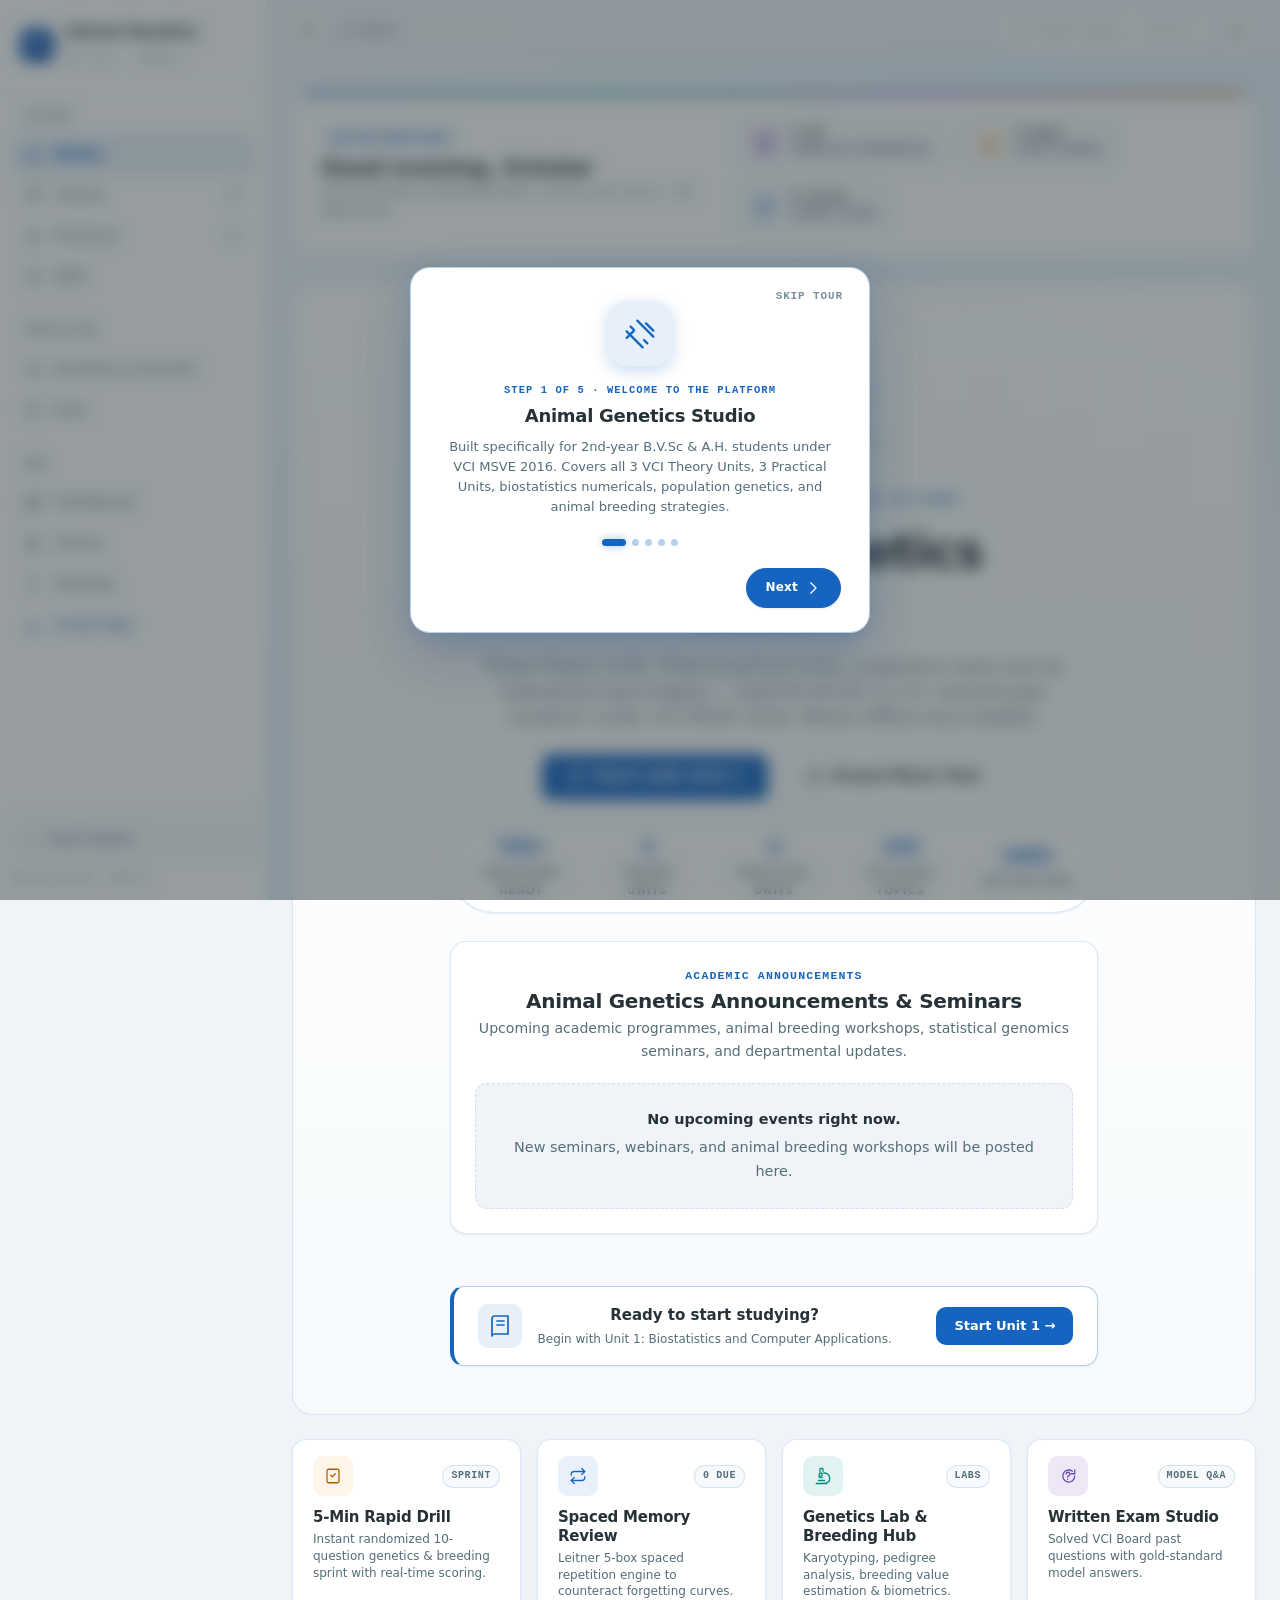
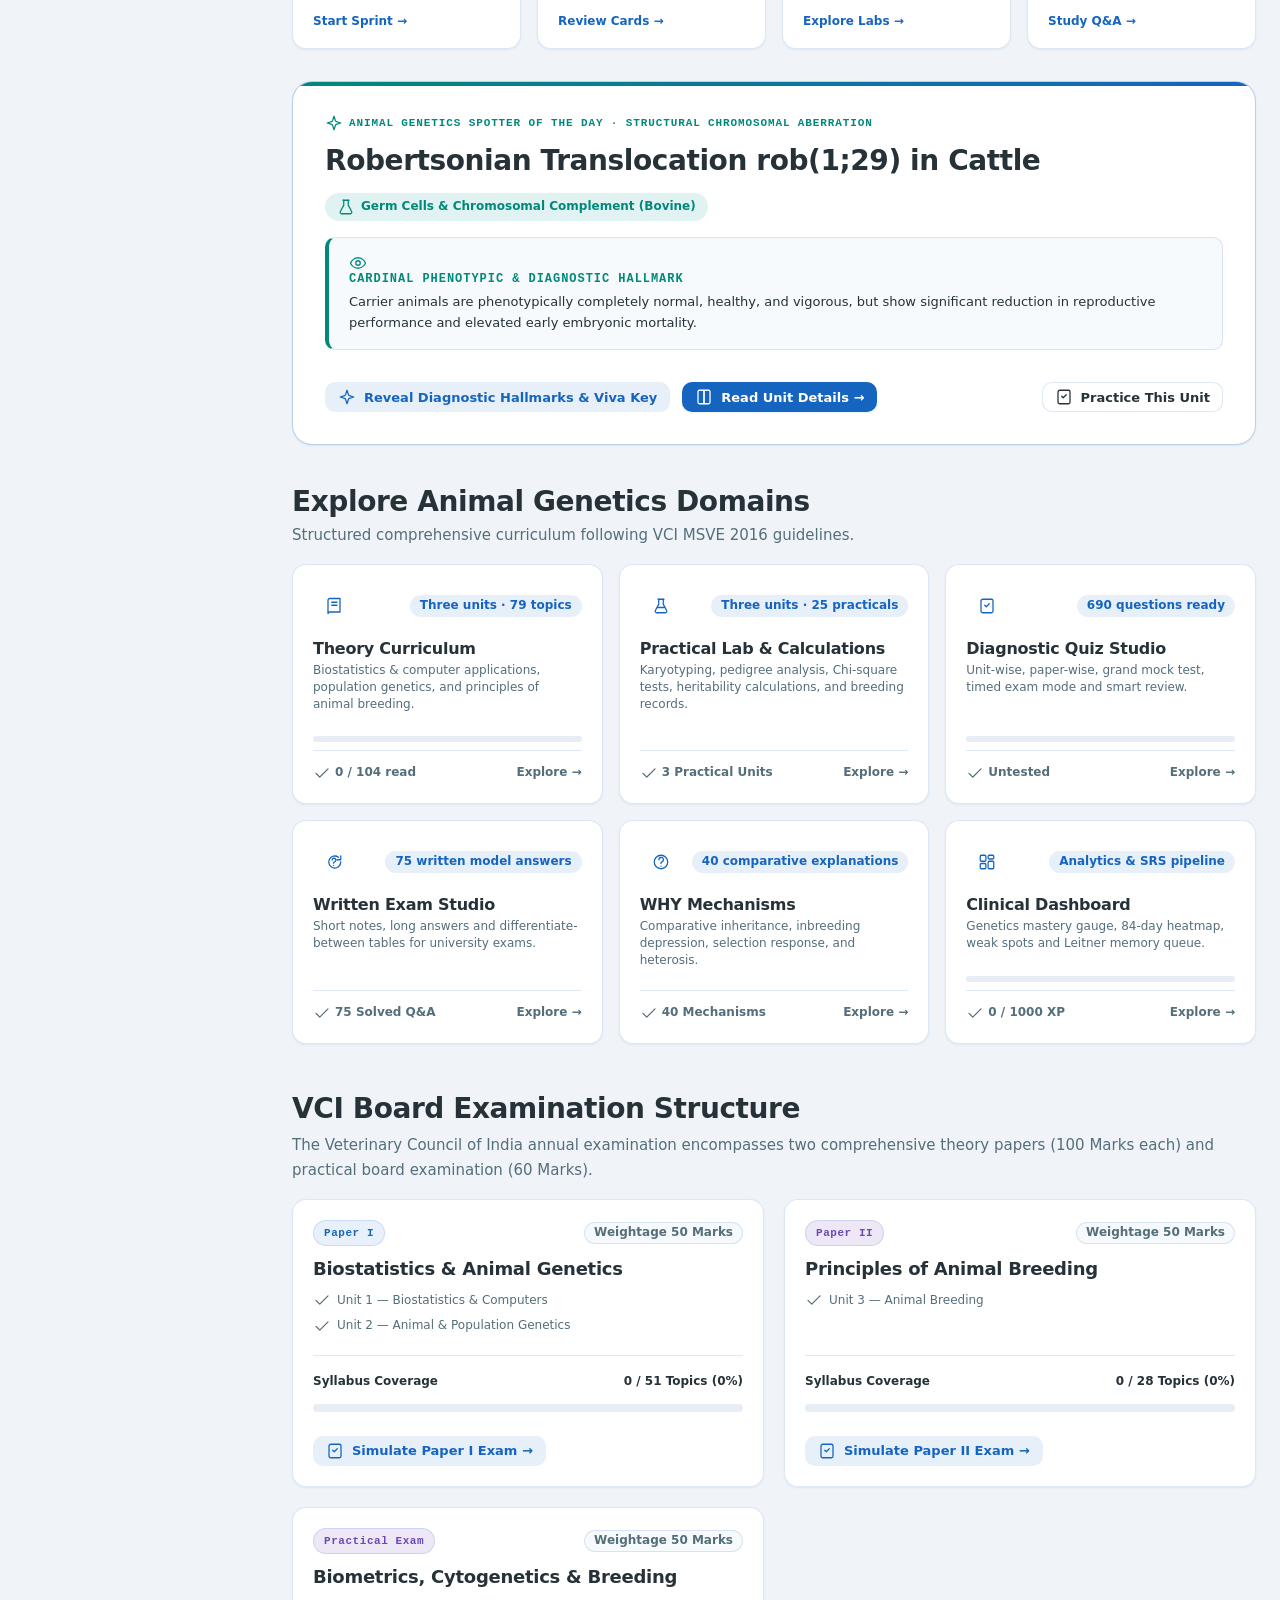
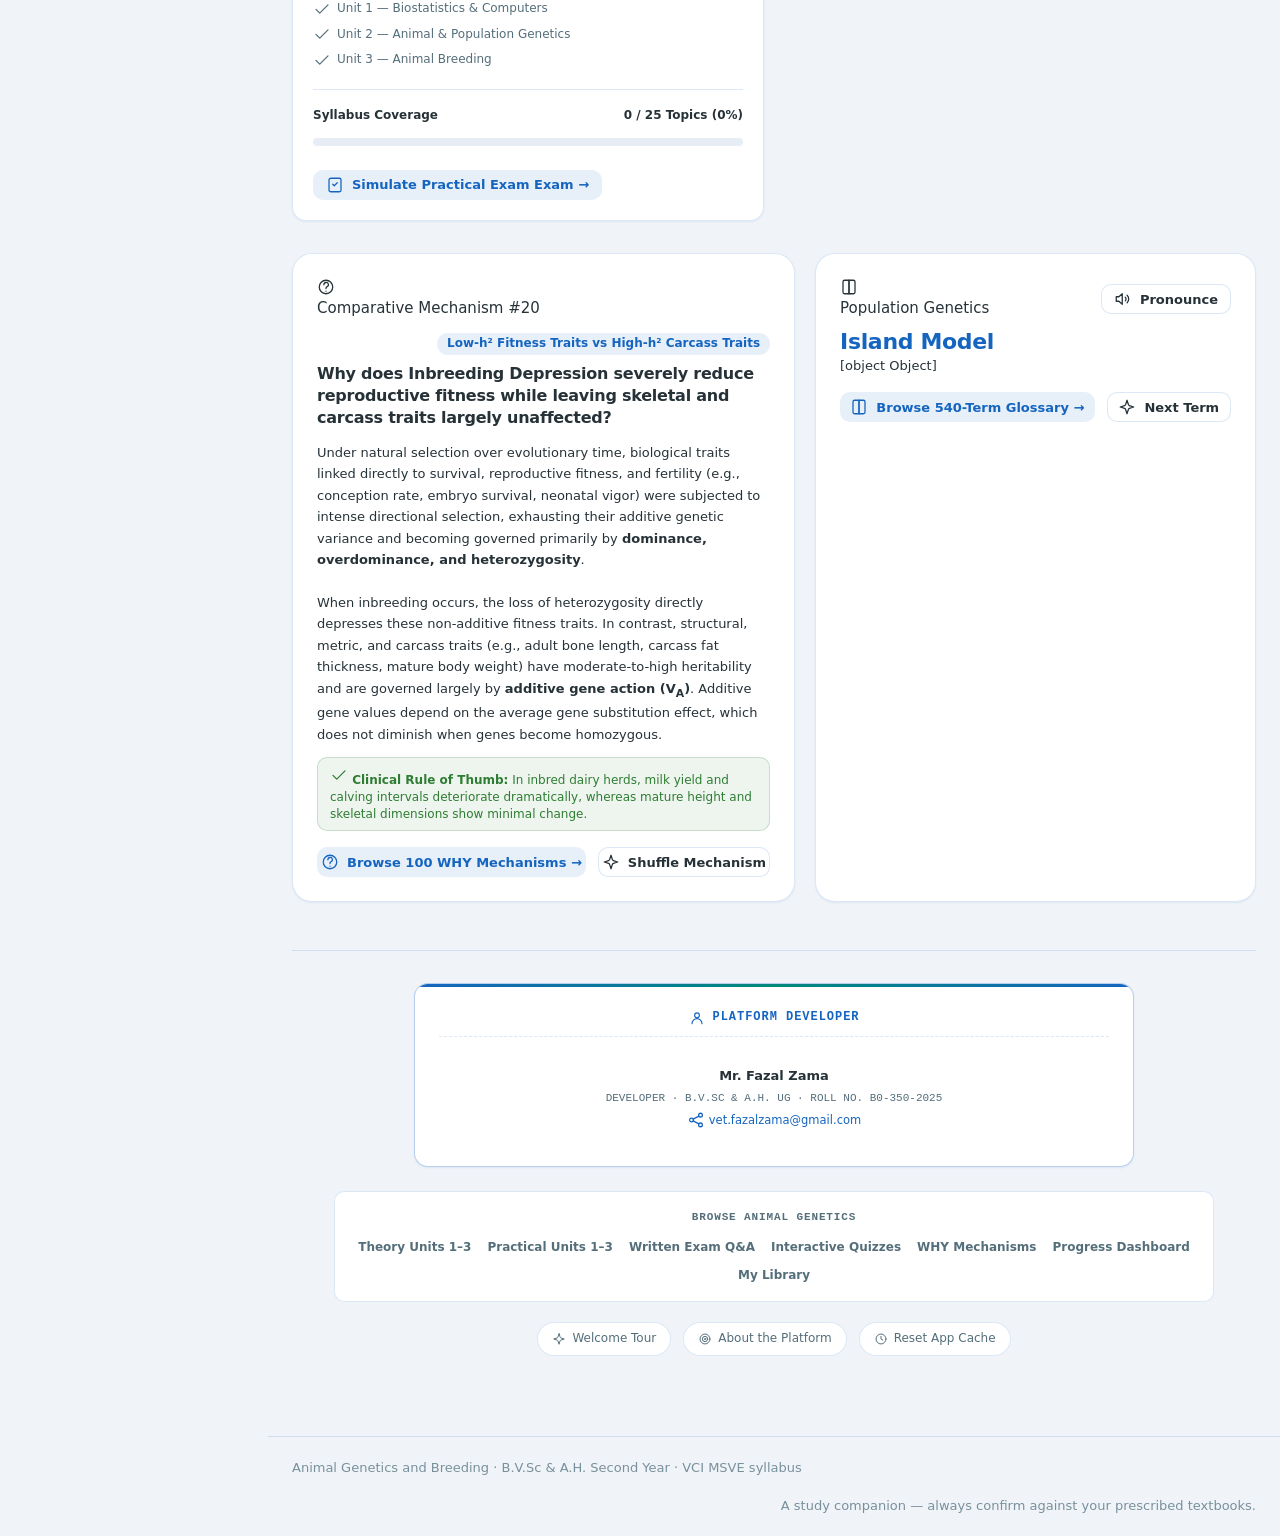
==== commit 8e205e42: "Implement Cross-Device Cloud Sync with CRDT merging, live SSE, and QR code pairing" ====
--- a/index.html
+++ b/index.html
@@ -35,7 +35,7 @@
 
 <link rel="stylesheet" href="assets/css/tokens.css">
 <link rel="stylesheet" href="assets/css/main.css">
-<link rel="stylesheet" href="assets/css/sections.css?v=19">
+<link rel="stylesheet" href="assets/css/sections.css?v=20">
 <link rel="stylesheet" href="assets/css/deep-guide.css">
 <link rel="stylesheet" href="assets/css/events.css">
 <link rel="stylesheet" href="assets/css/animations.css">
@@ -295,6 +295,27 @@
 </div>
 
 <div class="toast" id="toast" role="status" aria-live="polite"></div>
+
+<!-- ==================== CLOUD SYNC & QR PAIRING MODAL ==================== -->
+<div class="sync-modal-overlay" id="sync-qr-modal" style="display:none;" onclick="if(event.target===this) app.closeSyncModal()">
+  <div class="sync-modal-card" role="dialog" aria-modal="true" aria-label="Device Pairing QR Code">
+    <button class="sync-modal-close" onclick="app.closeSyncModal()" aria-label="Close">&times;</button>
+    <div style="font-size:2.2rem; margin-bottom:6px;">📱</div>
+    <h3 style="margin:0; font-size:var(--fs-lg);">Scan with Your Mobile Phone</h3>
+    <p class="muted small mt-1">Open your phone's camera and point it at this QR code to link your phone and tablet instantly with zero typing.</p>
+    <div class="mt-3">
+      <img id="sync-qr-image" class="sync-qr-img" alt="Device Pairing QR Code" src="">
+    </div>
+    <div class="sync-pin-display mt-3">
+      <span class="small muted">Or enter this 6-Digit PIN on your phone:</span>
+      <div class="sync-pin-big" id="sync-qr-pin">---</div>
+    </div>
+    <div class="mt-4 row" style="justify-content:center; gap:10px;">
+      <button class="btn btn--sm btn--soft" type="button" onclick="app.copySyncLink()">📋 Copy Link</button>
+      <button class="btn btn--sm btn--primary" type="button" onclick="app.closeSyncModal()">Done</button>
+    </div>
+  </div>
+</div>
 
 <!-- ==================== SCRIPTS ====================
      ORDER MATTERS.
@@ -314,14 +335,15 @@
 <script src="data/data-quiz.JS"></script>
 <script src="data/events-data.js"></script>
 
-<script src="js/store.js"></script>
-<script src="js/quiz.js?v=19"></script>
-<script src="js/dashboard.js?v=19"></script>
+<script src="js/store.js?v=20"></script>
+<script src="js/quiz.js?v=20"></script>
+<script src="js/dashboard.js?v=20"></script>
 <script src="js/glossary.js"></script>
 <script src="js/search.js"></script>
 <script src="js/deep-guide.js"></script>
 <script src="js/events.js"></script>
-<script src="js/app.js"></script>
+<script src="js/sync.js?v=20"></script>
+<script src="js/app.js?v=20"></script>
 
 <script>
   /* ---- Offline indicator ---- */
--- a/assets/css/sections.css
+++ b/assets/css/sections.css
@@ -6803,3 +6803,325 @@
   color: #ffffff !important;
   box-shadow: 0 4px 14px rgba(16, 185, 129, 0.35) !important;
 }
+
+
+/* ============================================================
+   CROSS-DEVICE CLOUD SYNC & DEVICE LINK
+   ============================================================ */
+.card--sync {
+  border: 1.5px solid rgba(59, 130, 246, 0.25) !important;
+  background: linear-gradient(180deg, var(--surface) 0%, rgba(59, 130, 246, 0.03) 100%) !important;
+  position: relative;
+  overflow: hidden;
+}
+
+.sync-card-head {
+  display: flex;
+  align-items: flex-start;
+  justify-content: space-between;
+  gap: 16px;
+}
+
+.sync-card-head__left {
+  display: flex;
+  align-items: flex-start;
+  gap: 14px;
+}
+
+.sync-card-icon {
+  font-size: 2rem;
+  line-height: 1;
+  background: rgba(59, 130, 246, 0.12);
+  width: 48px;
+  height: 48px;
+  border-radius: var(--r-xl);
+  display: flex;
+  align-items: center;
+  justify-content: center;
+  flex-shrink: 0;
+}
+
+.sync-card-title-row {
+  display: flex;
+  align-items: center;
+  gap: 10px;
+  flex-wrap: wrap;
+}
+
+.sync-badge {
+  display: inline-flex;
+  align-items: center;
+  gap: 6px;
+  font-size: var(--fs-xs);
+  font-weight: 750;
+  padding: 3px 10px;
+  border-radius: var(--r-full);
+}
+
+.sync-badge--live {
+  background: rgba(16, 185, 129, 0.12);
+  color: #059669;
+  border: 1px solid rgba(16, 185, 129, 0.3);
+}
+
+.sync-badge--live .sync-dot {
+  background: #10b981;
+}
+
+.sync-badge--off {
+  background: rgba(156, 163, 175, 0.15);
+  color: var(--text-muted);
+  border: 1px solid rgba(156, 163, 175, 0.25);
+}
+
+.sync-badge--off .sync-dot {
+  background: #9ca3af;
+}
+
+.sync-badge--syncing {
+  background: rgba(59, 130, 246, 0.15);
+  color: #2563eb;
+  border: 1px solid rgba(59, 130, 246, 0.3);
+}
+
+.sync-badge--syncing .sync-dot {
+  background: #3b82f6;
+}
+
+.sync-badge--warn {
+  background: rgba(245, 158, 11, 0.15);
+  color: #d97706;
+  border: 1px solid rgba(245, 158, 11, 0.3);
+}
+
+.sync-badge--warn .sync-dot {
+  background: #f59e0b;
+}
+
+.sync-badge--error {
+  background: rgba(239, 68, 68, 0.15);
+  color: #dc2626;
+  border: 1px solid rgba(239, 68, 68, 0.3);
+}
+
+.sync-badge--error .sync-dot {
+  background: #ef4444;
+}
+
+.sync-dot {
+  width: 7px;
+  height: 7px;
+  border-radius: 50%;
+  display: inline-block;
+}
+
+.sync-pulse {
+  animation: syncPulse 1.2s infinite ease-in-out;
+}
+
+@keyframes syncPulse {
+  0%, 100% { transform: scale(1); opacity: 1; }
+  50% { transform: scale(1.4); opacity: 0.6; }
+}
+
+.sync-inputs-grid {
+  display: grid;
+  grid-template-columns: repeat(auto-fit, minmax(260px, 1fr));
+  gap: 14px;
+}
+
+.sync-input-col {
+  display: flex;
+  flex-direction: column;
+  gap: 4px;
+}
+
+.sync-label {
+  font-size: var(--fs-xs);
+  font-weight: 700;
+  color: var(--text);
+}
+
+.sync-input {
+  width: 100%;
+  padding: 8px 12px;
+  font-size: var(--fs-sm);
+  border: 1px solid var(--border);
+  border-radius: var(--r-md);
+  background: var(--bg);
+  color: var(--text);
+  font-family: inherit;
+  transition: border-color 0.15s ease, box-shadow 0.15s ease;
+}
+
+.sync-input:focus {
+  outline: none;
+  border-color: #3b82f6;
+  box-shadow: 0 0 0 3px rgba(59, 130, 246, 0.15);
+}
+
+.sync-input--pin {
+  font-family: var(--font-mono, monospace);
+  font-weight: 750;
+  letter-spacing: 1.5px;
+  text-align: center;
+  font-size: 1rem;
+}
+
+.sync-pin-group, .sync-db-input-group {
+  display: flex;
+  gap: 8px;
+}
+
+.sync-guide-toggle-row {
+  margin-top: 4px;
+}
+
+.sync-guide-toggle {
+  color: #2563eb;
+  font-weight: 600;
+  text-decoration: none;
+  cursor: pointer;
+}
+
+.sync-guide-toggle:hover {
+  text-decoration: underline;
+}
+
+.sync-guide-drawer {
+  margin-top: 10px;
+  animation: fadeIn 0.18s ease;
+}
+
+.sync-guide-box {
+  background: rgba(59, 130, 246, 0.05);
+  border: 1px dashed rgba(59, 130, 246, 0.35);
+  border-radius: var(--r-lg);
+  padding: 14px 16px;
+}
+
+.sync-guide-title {
+  font-weight: 750;
+  font-size: var(--fs-sm);
+  color: var(--text);
+  margin-bottom: 8px;
+}
+
+.sync-guide-list {
+  margin: 0;
+  padding-left: 20px;
+  font-size: var(--fs-xs);
+  color: var(--text-muted);
+  line-height: 1.7;
+}
+
+.sync-guide-list code {
+  background: var(--surface);
+  padding: 1px 5px;
+  border-radius: var(--r-sm);
+  border: 1px solid var(--border);
+  font-family: var(--font-mono, monospace);
+  color: var(--text);
+}
+
+.sync-actions-row {
+  display: flex;
+  align-items: center;
+  justify-content: space-between;
+  gap: 12px;
+  flex-wrap: wrap;
+  border-top: 1px solid var(--border);
+}
+
+.sync-actions-left {
+  display: flex;
+  gap: 8px;
+  flex-wrap: wrap;
+}
+
+.sync-feedback-msg {
+  padding: 8px 12px;
+  border-radius: var(--r-md);
+  font-weight: 600;
+}
+
+.sync-feedback-msg.is-ok {
+  background: rgba(16, 185, 129, 0.12);
+  color: #059669;
+  border: 1px solid rgba(16, 185, 129, 0.3);
+}
+
+.sync-feedback-msg.is-err {
+  background: rgba(239, 68, 68, 0.12);
+  color: #dc2626;
+  border: 1px solid rgba(239, 68, 68, 0.3);
+}
+
+/* QR Code Pairing Modal */
+.sync-modal-overlay {
+  position: fixed;
+  inset: 0;
+  background: rgba(0, 0, 0, 0.6);
+  backdrop-filter: blur(4px);
+  z-index: 9999;
+  display: flex;
+  align-items: center;
+  justify-content: center;
+  padding: 16px;
+}
+
+.sync-modal-card {
+  background: var(--surface);
+  border: 1px solid var(--border);
+  border-radius: var(--r-2xl);
+  max-width: 420px;
+  width: 100%;
+  padding: 24px;
+  box-shadow: 0 20px 40px rgba(0, 0, 0, 0.25);
+  position: relative;
+  text-align: center;
+  animation: scaleUp 0.15s ease;
+}
+
+.sync-modal-close {
+  position: absolute;
+  top: 12px;
+  right: 14px;
+  background: transparent;
+  border: none;
+  font-size: 1.5rem;
+  color: var(--text-muted);
+  cursor: pointer;
+  line-height: 1;
+}
+
+.sync-modal-close:hover {
+  color: var(--text);
+}
+
+.sync-qr-img {
+  width: 220px;
+  height: 220px;
+  border-radius: var(--r-lg);
+  border: 2px solid var(--border);
+  background: #fff;
+  padding: 8px;
+  margin: 0 auto;
+  box-shadow: 0 4px 12px rgba(0, 0, 0, 0.08);
+}
+
+.sync-pin-display {
+  background: var(--bg);
+  border-radius: var(--r-lg);
+  padding: 10px;
+  border: 1px dashed var(--border);
+}
+
+.sync-pin-big {
+  font-family: var(--font-mono, monospace);
+  font-size: 1.6rem;
+  font-weight: 800;
+  letter-spacing: 3px;
+  color: #2563eb;
+  margin-top: 4px;
+}
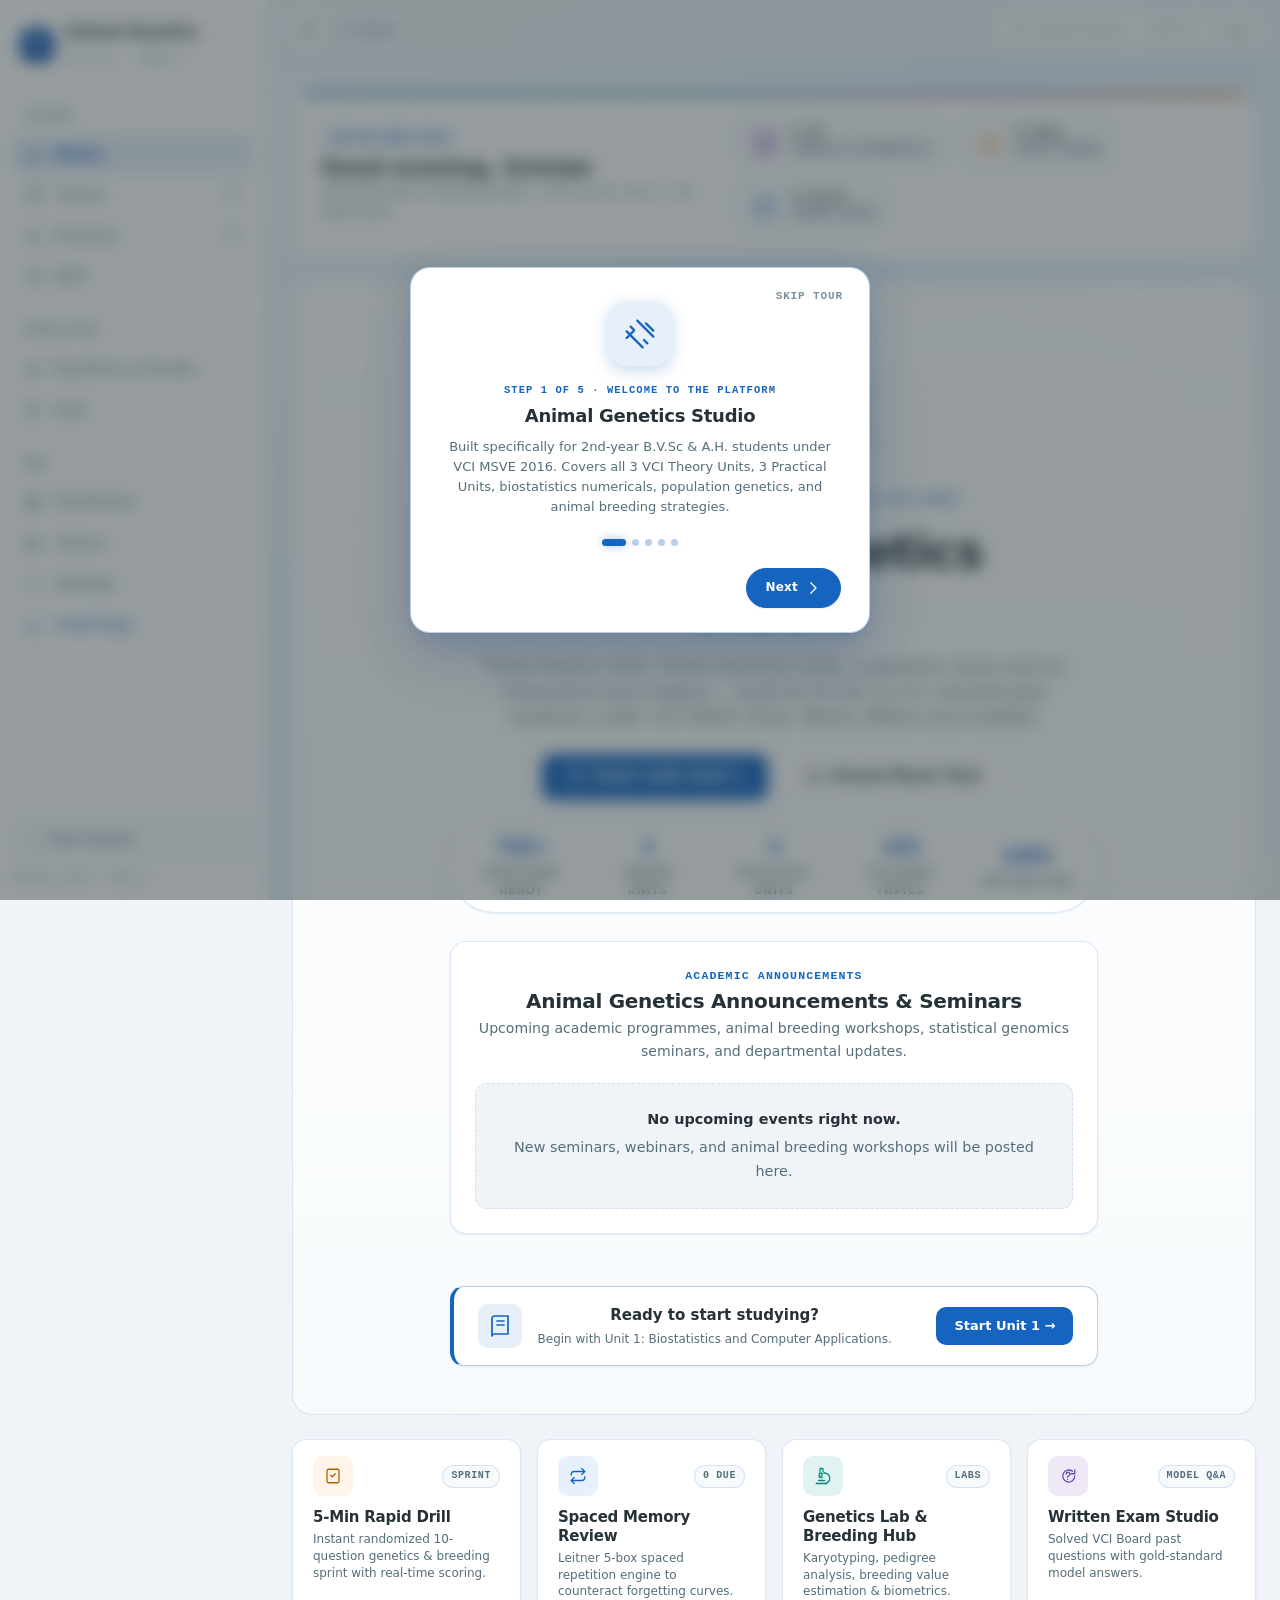
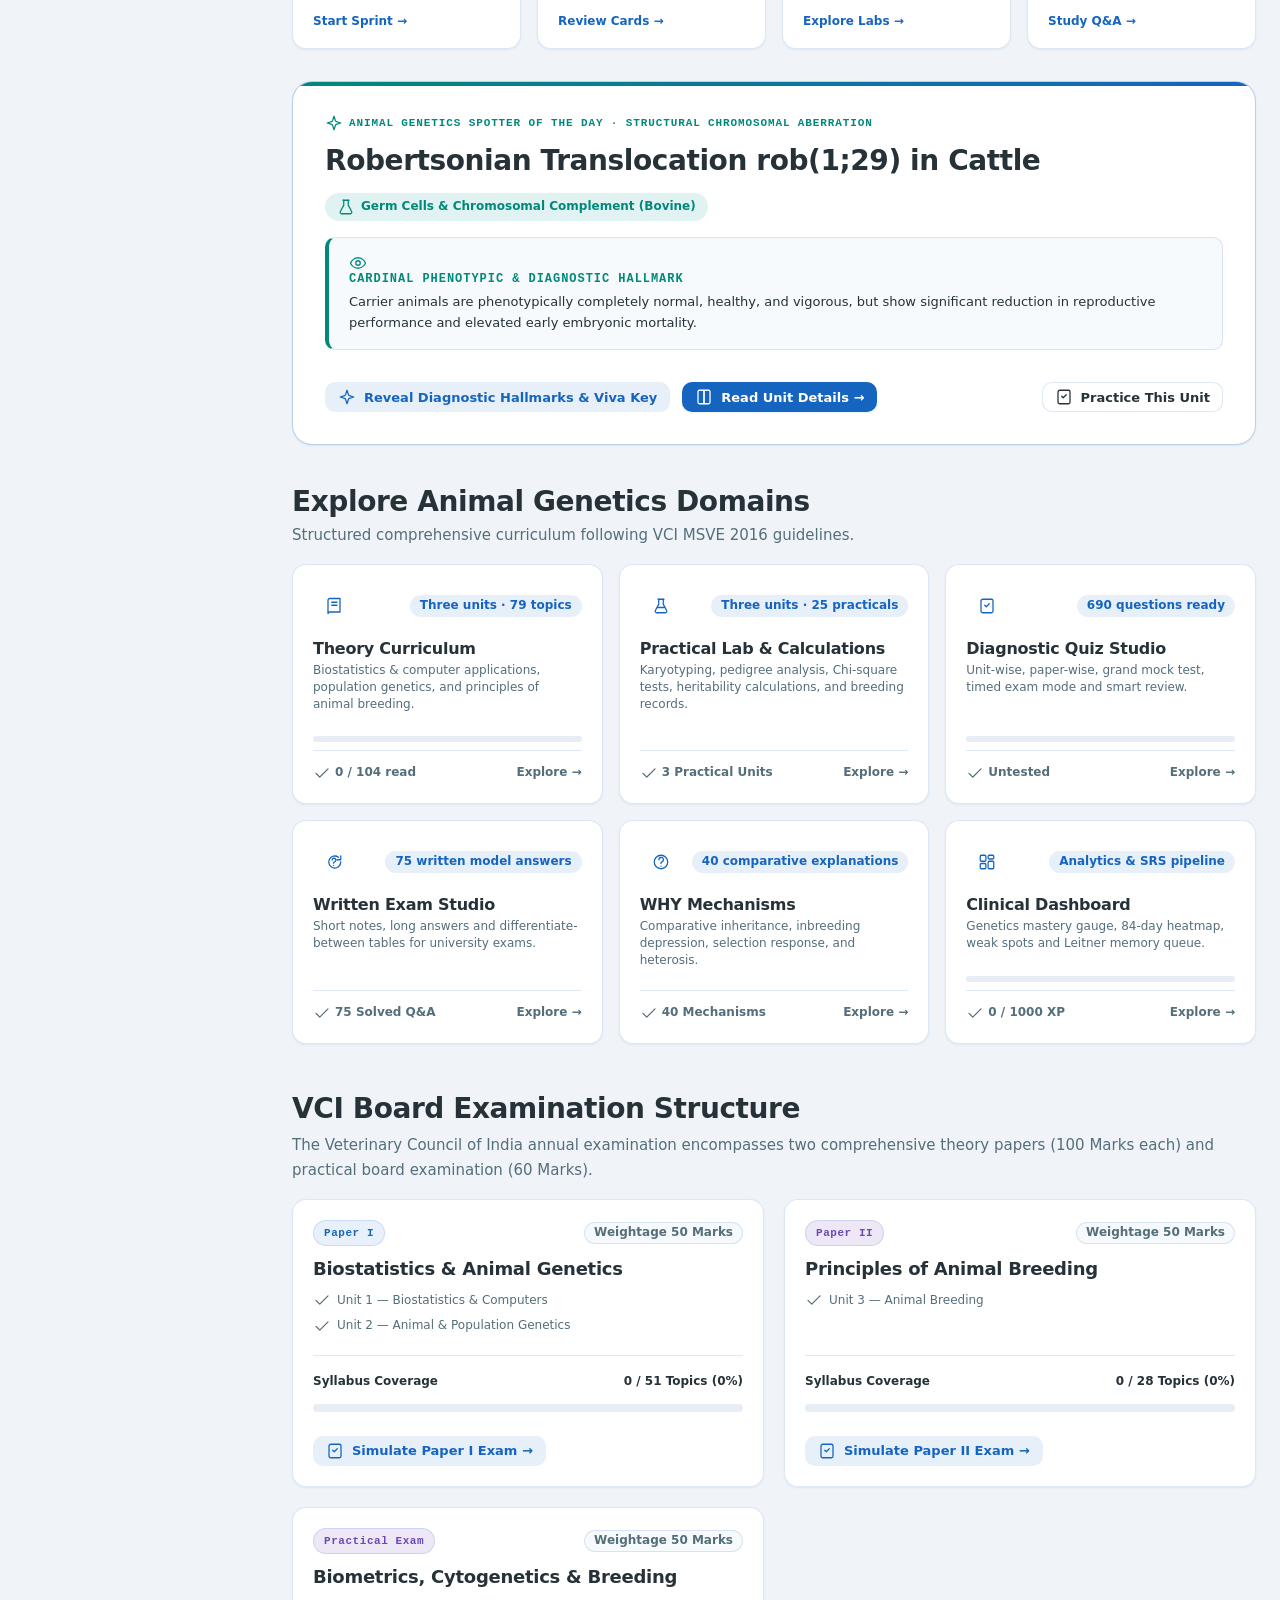
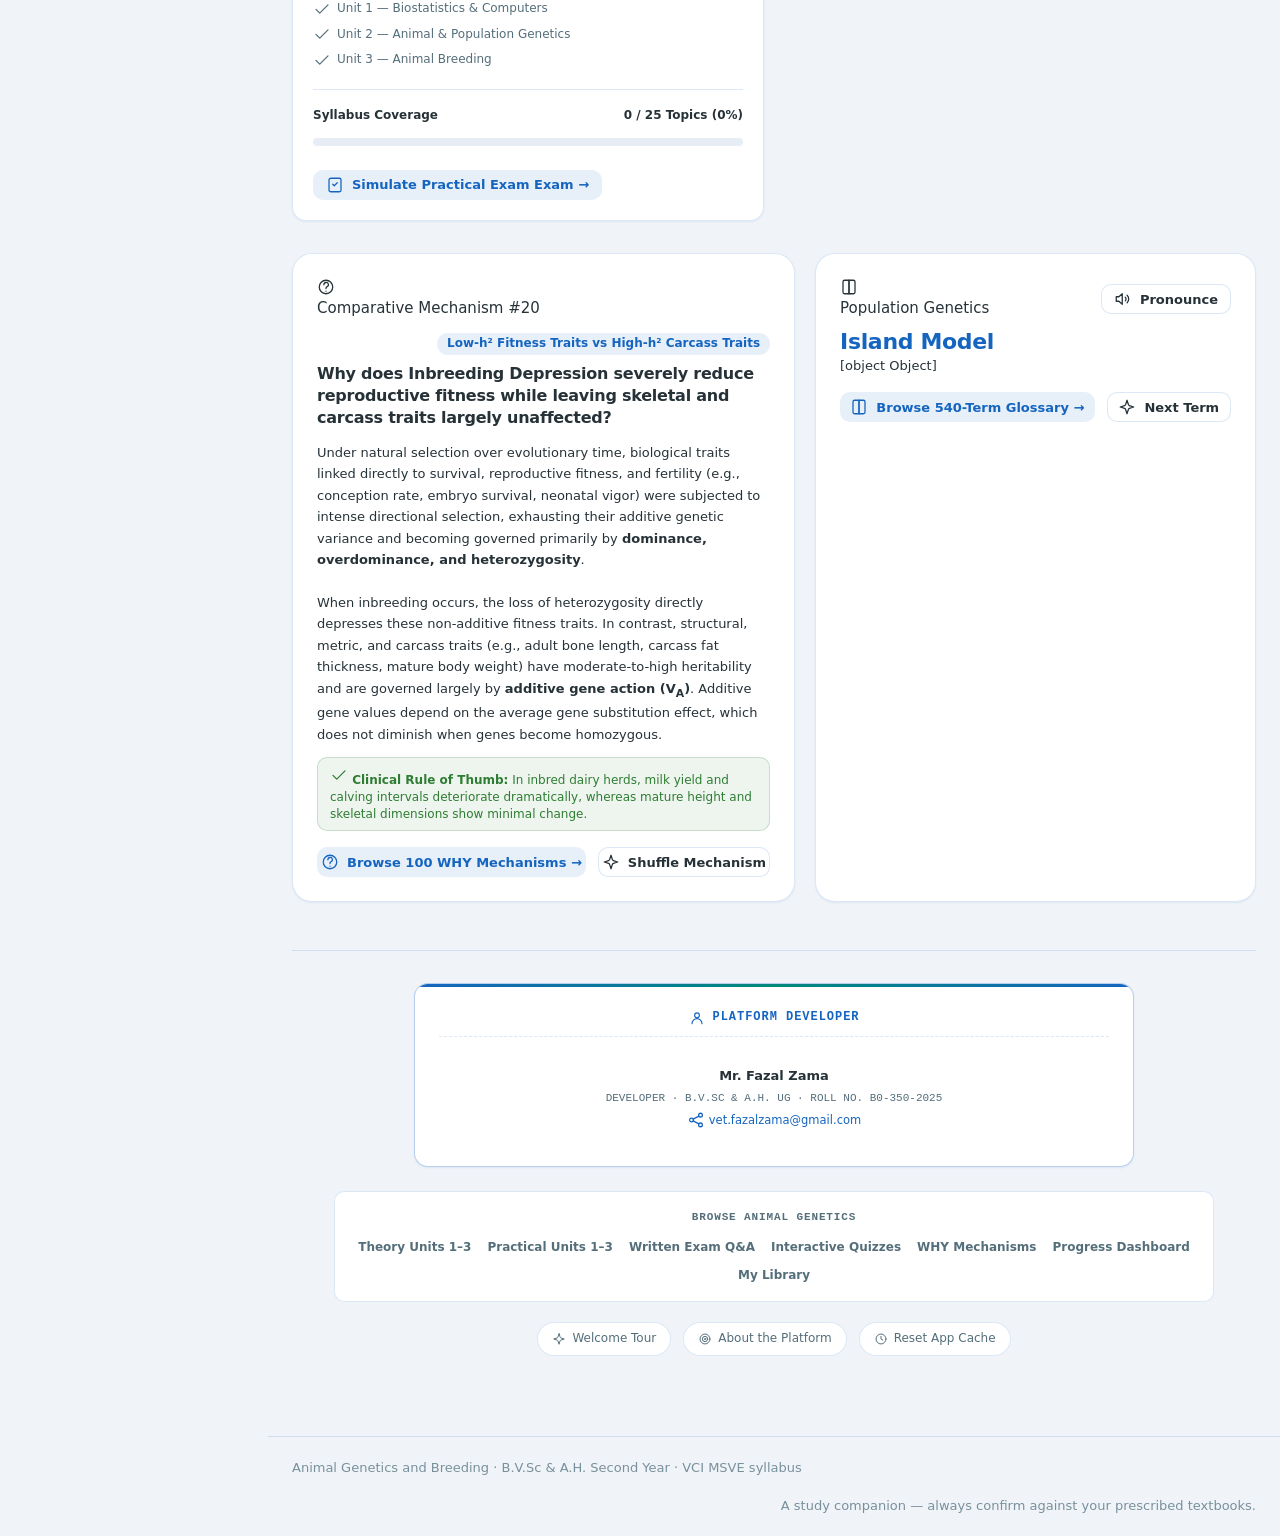
==== commit 16224cf3: "Fix input focus and keyboard activation for Cloud Sync input fields across Web and Android WebView" ====
--- a/index.html
+++ b/index.html
@@ -35,7 +35,7 @@
 
 <link rel="stylesheet" href="assets/css/tokens.css">
 <link rel="stylesheet" href="assets/css/main.css">
-<link rel="stylesheet" href="assets/css/sections.css?v=20">
+<link rel="stylesheet" href="assets/css/sections.css?v=21">
 <link rel="stylesheet" href="assets/css/deep-guide.css">
 <link rel="stylesheet" href="assets/css/events.css">
 <link rel="stylesheet" href="assets/css/animations.css">
@@ -335,15 +335,15 @@
 <script src="data/data-quiz.JS"></script>
 <script src="data/events-data.js"></script>
 
-<script src="js/store.js?v=20"></script>
-<script src="js/quiz.js?v=20"></script>
-<script src="js/dashboard.js?v=20"></script>
+<script src="js/store.js?v=21"></script>
+<script src="js/quiz.js?v=21"></script>
+<script src="js/dashboard.js?v=21"></script>
 <script src="js/glossary.js"></script>
 <script src="js/search.js"></script>
 <script src="js/deep-guide.js"></script>
 <script src="js/events.js"></script>
-<script src="js/sync.js?v=20"></script>
-<script src="js/app.js?v=20"></script>
+<script src="js/sync.js?v=21"></script>
+<script src="js/app.js?v=21"></script>
 
 <script>
   /* ---- Offline indicator ---- */
--- a/assets/css/sections.css
+++ b/assets/css/sections.css
@@ -6944,28 +6944,60 @@
 
 .sync-input {
   width: 100%;
-  padding: 8px 12px;
-  font-size: var(--fs-sm);
-  border: 1px solid var(--border);
-  border-radius: var(--r-md);
-  background: var(--bg);
-  color: var(--text);
-  font-family: inherit;
+  padding: 10px 14px !important;
+  font-size: 15px !important;
+  line-height: 1.4 !important;
+  border: 1.5px solid rgba(59, 130, 246, 0.4) !important;
+  border-radius: var(--r-md) !important;
+  background: var(--surface, #ffffff) !important;
+  color: var(--text, #0f172a) !important;
+  font-family: inherit !important;
+  cursor: text !important;
+  -webkit-user-select: text !important;
+  user-select: text !important;
+  pointer-events: auto !important;
+  position: relative !important;
+  z-index: 5 !important;
+  touch-action: manipulation;
   transition: border-color 0.15s ease, box-shadow 0.15s ease;
 }
 
+[data-theme="dark"] .sync-input {
+  background: #1e293b !important;
+  color: #f8fafc !important;
+  border-color: rgba(148, 163, 184, 0.3) !important;
+}
+
 .sync-input:focus {
-  outline: none;
-  border-color: #3b82f6;
-  box-shadow: 0 0 0 3px rgba(59, 130, 246, 0.15);
+  outline: none !important;
+  border-color: #2563eb !important;
+  box-shadow: 0 0 0 3px rgba(37, 99, 235, 0.25) !important;
+}
+
+[data-theme="dark"] .sync-input:focus {
+  background: #1e293b !important;
+  border-color: #60a5fa !important;
+  box-shadow: 0 0 0 3px rgba(96, 165, 250, 0.25) !important;
+}
+
+.sync-input::placeholder {
+  color: #94a3b8 !important;
+  font-style: italic !important;
+  font-weight: 400 !important;
+  opacity: 0.8 !important;
 }
 
 .sync-input--pin {
-  font-family: var(--font-mono, monospace);
-  font-weight: 750;
-  letter-spacing: 1.5px;
-  text-align: center;
-  font-size: 1rem;
+  font-family: var(--font-mono, monospace) !important;
+  font-weight: 800 !important;
+  letter-spacing: 2px !important;
+  text-align: center !important;
+  font-size: 1.15rem !important;
+  color: #2563eb !important;
+}
+
+[data-theme="dark"] .sync-input--pin {
+  color: #60a5fa !important;
 }
 
 .sync-pin-group, .sync-db-input-group {
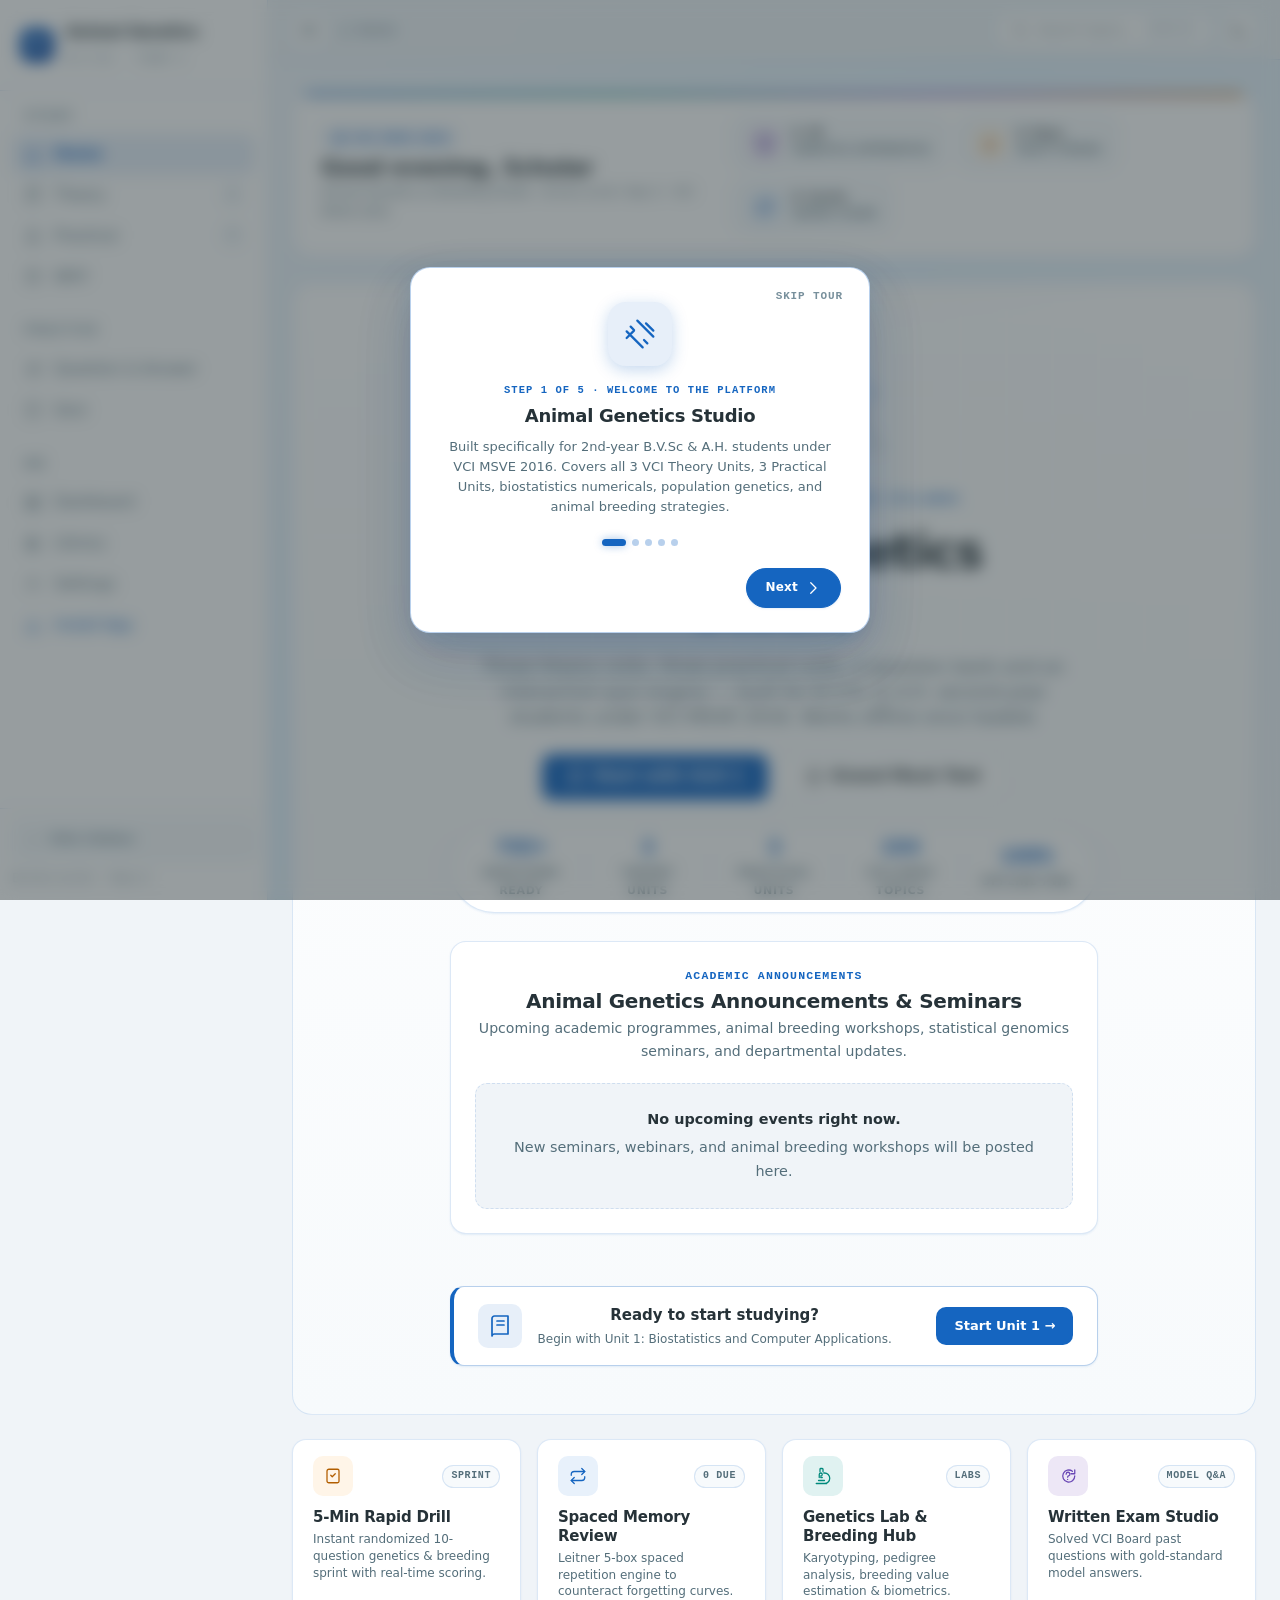
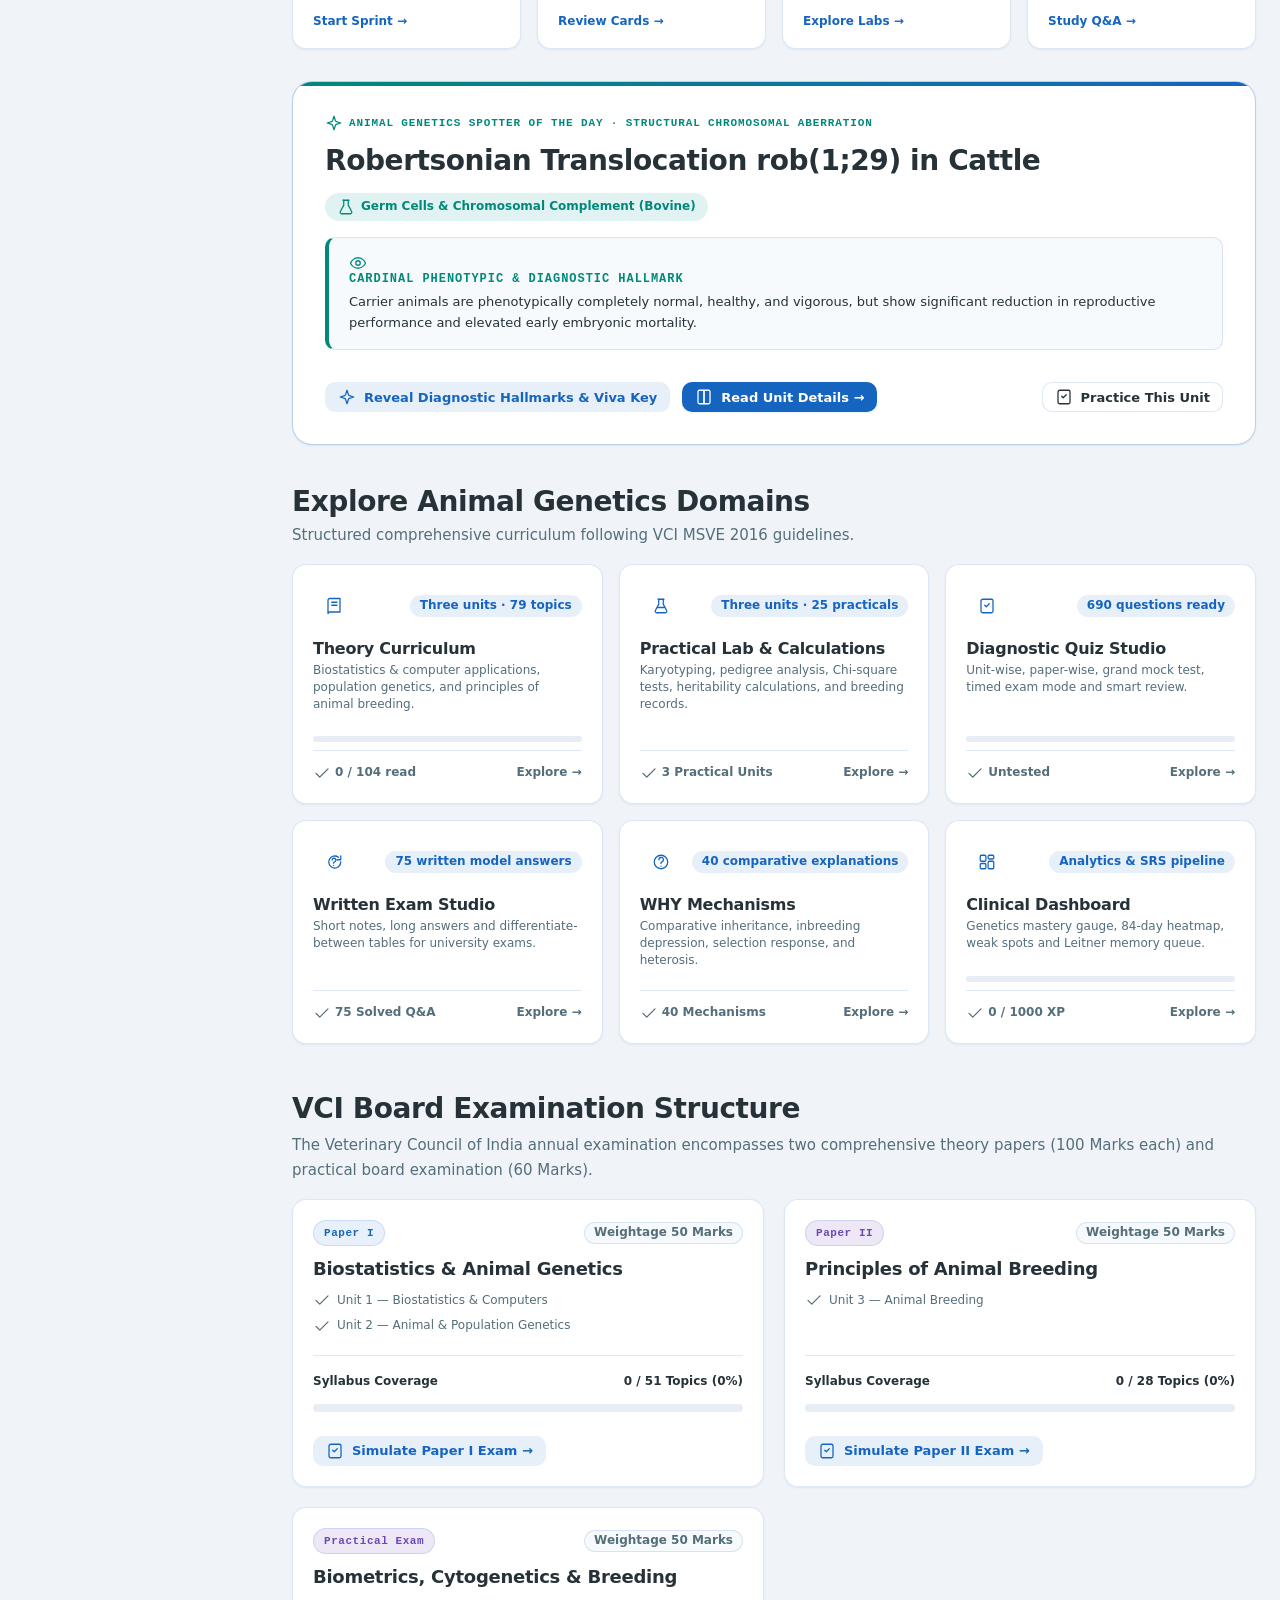
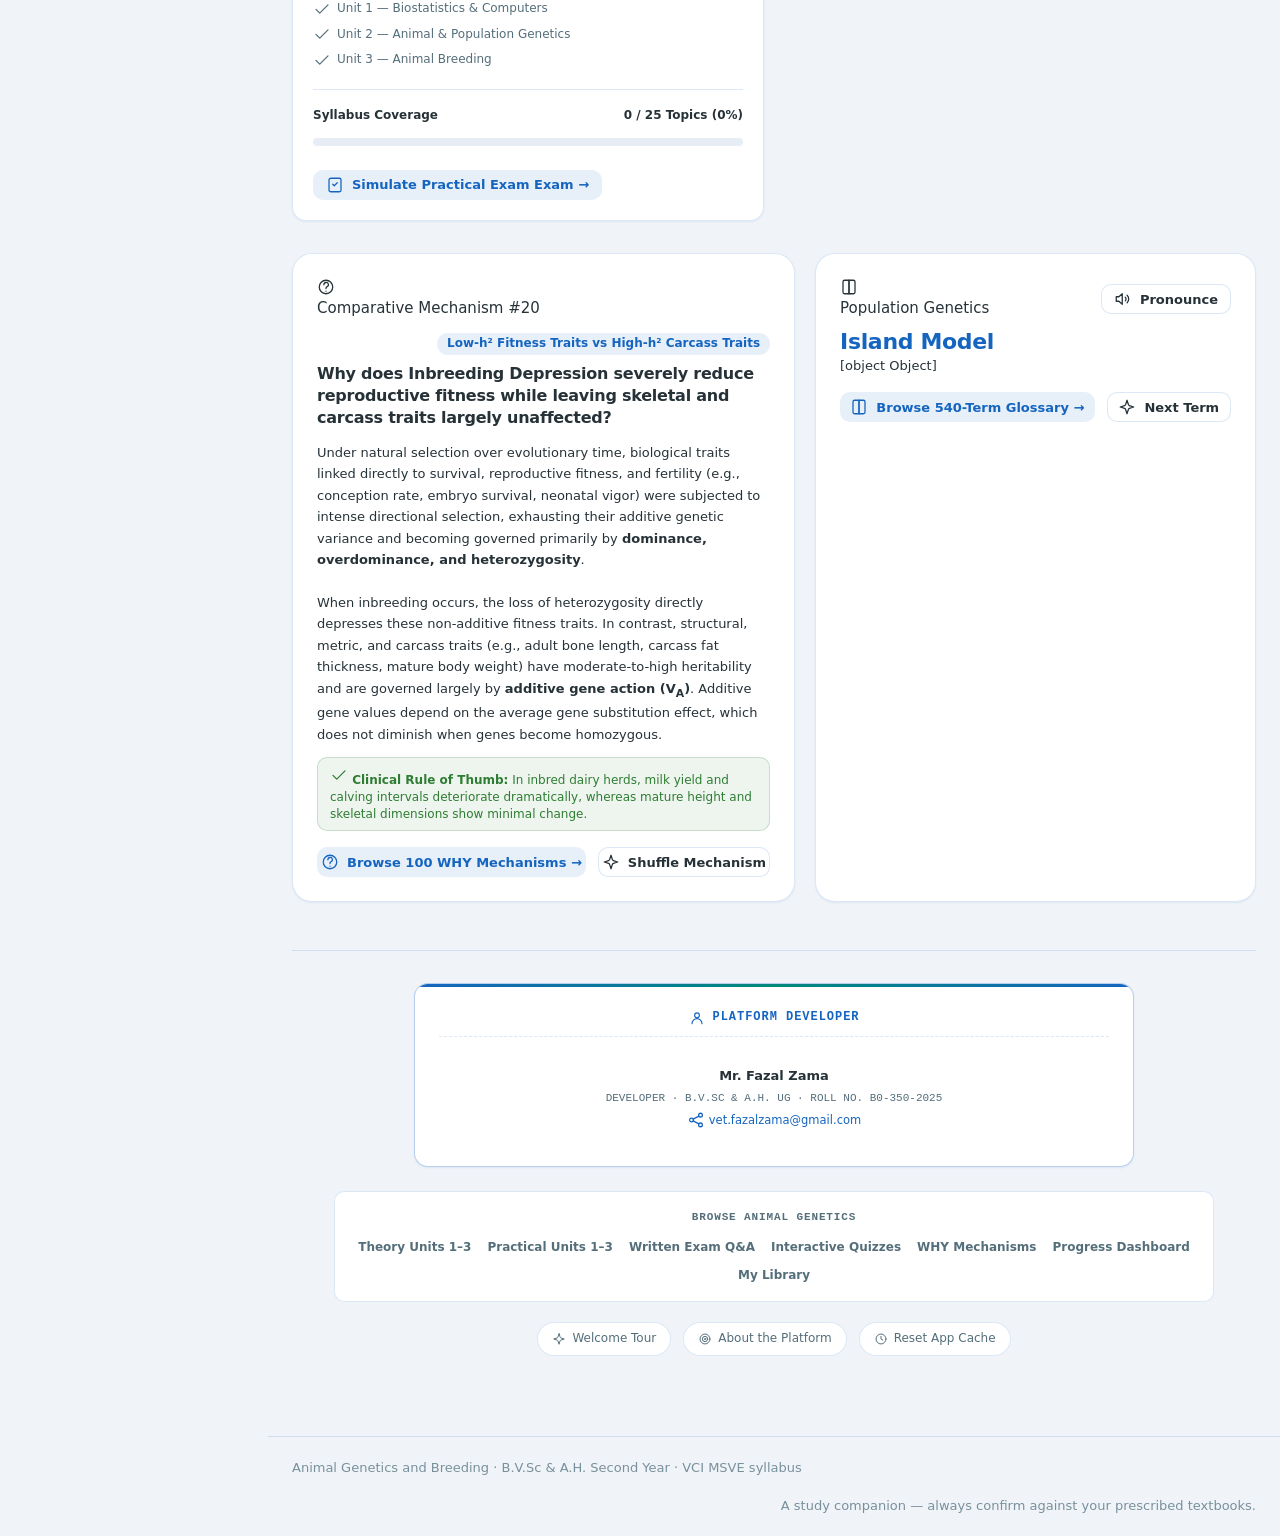
==== commit 4f92aabe: "Embed default Firebase Realtime Database URL and PIN for instant automatic cross-device sync" ====
--- a/index.html
+++ b/index.html
@@ -35,7 +35,7 @@
 
 <link rel="stylesheet" href="assets/css/tokens.css">
 <link rel="stylesheet" href="assets/css/main.css">
-<link rel="stylesheet" href="assets/css/sections.css?v=21">
+<link rel="stylesheet" href="assets/css/sections.css?v=22">
 <link rel="stylesheet" href="assets/css/deep-guide.css">
 <link rel="stylesheet" href="assets/css/events.css">
 <link rel="stylesheet" href="assets/css/animations.css">
@@ -313,6 +313,59 @@
     <div class="mt-4 row" style="justify-content:center; gap:10px;">
       <button class="btn btn--sm btn--soft" type="button" onclick="app.copySyncLink()">📋 Copy Link</button>
       <button class="btn btn--sm btn--primary" type="button" onclick="app.closeSyncModal()">Done</button>
+    </div>
+  </div>
+</div>
+
+<!-- ==================== UNIVERSAL PASTE & QUICK ENTRY MODAL ==================== -->
+<div class="sync-modal-overlay" id="sync-paste-modal" style="display:none;" onclick="if(event.target===this) app.closePasteModal()">
+  <div class="sync-modal-card" style="max-width:460px; text-align:left;" role="dialog" aria-modal="true" aria-label="Paste or Enter Details">
+    <button class="sync-modal-close" onclick="app.closePasteModal()" aria-label="Close">&times;</button>
+    <div style="display:flex; align-items:center; gap:10px; margin-bottom:6px;">
+      <span style="font-size:1.7rem;">📋</span>
+      <h3 style="margin:0; font-size:var(--fs-md);" id="sync-paste-modal-title">Paste or Enter Details</h3>
+    </div>
+    <p class="muted small mt-1" id="sync-paste-modal-desc">Press <b>Ctrl+V</b> (or long-press inside the box and tap <b>Paste</b>), or type directly below:</p>
+    <div class="mt-3">
+      <textarea id="sync-paste-modal-input" class="sync-input" rows="2" style="width:100%; font-family:var(--font-mono); resize:none;" placeholder="Paste or type here..." autocomplete="off" autocorrect="off" autocapitalize="off" spellcheck="false"></textarea>
+    </div>
+
+    <!-- 1-Tap Number Pad for 6-Digit PIN -->
+    <div id="sync-paste-keypad" style="display:none; margin-top:12px;">
+      <div class="small muted mb-2" style="font-weight:600;">🔢 Or tap digits directly on keypad:</div>
+      <div class="sync-keypad-grid">
+        <button type="button" class="btn btn--sm btn--soft sync-kp-btn" data-kp="1">1</button>
+        <button type="button" class="btn btn--sm btn--soft sync-kp-btn" data-kp="2">2</button>
+        <button type="button" class="btn btn--sm btn--soft sync-kp-btn" data-kp="3">3</button>
+        <button type="button" class="btn btn--sm btn--soft sync-kp-btn" data-kp="4">4</button>
+        <button type="button" class="btn btn--sm btn--soft sync-kp-btn" data-kp="5">5</button>
+        <button type="button" class="btn btn--sm btn--soft sync-kp-btn" data-kp="6">6</button>
+        <button type="button" class="btn btn--sm btn--soft sync-kp-btn" data-kp="7">7</button>
+        <button type="button" class="btn btn--sm btn--soft sync-kp-btn" data-kp="8">8</button>
+        <button type="button" class="btn btn--sm btn--soft sync-kp-btn" data-kp="9">9</button>
+        <button type="button" class="btn btn--sm btn--soft sync-kp-btn" data-kp="-">-</button>
+        <button type="button" class="btn btn--sm btn--soft sync-kp-btn" data-kp="0">0</button>
+        <button type="button" class="btn btn--sm btn--soft sync-kp-btn" data-kp="BACK">⌫</button>
+      </div>
+      <div class="mt-2 row" style="gap:8px;">
+        <button type="button" class="btn btn--sm btn--ghost" id="sync-kp-clear" style="flex:1;">Clear</button>
+        <button type="button" class="btn btn--sm btn--soft" id="sync-kp-random" style="flex:2;">🎲 Generate 6-Digit PIN</button>
+      </div>
+    </div>
+
+    <!-- Quick Firebase Project Name Builder for URL -->
+    <div id="sync-paste-url-helper" style="display:none; margin-top:12px; padding:10px 12px; border-radius:10px; background:rgba(37,99,235,0.06); border:1px dashed rgba(37,99,235,0.3);">
+      <div class="small" style="font-weight:700; color:var(--text);">⚡ Quick URL Builder (No Copy-Paste Needed):</div>
+      <div class="small muted mt-1">Just type your short Firebase project name (e.g. <code>vet-genetics</code>) and click Build:</div>
+      <div class="row mt-2" style="gap:6px; flex-wrap:nowrap;">
+        <input type="text" id="sync-quick-proj-id" class="sync-input" style="padding:6px 10px !important; font-size:13px !important;" placeholder="e.g. vet-genetics" autocomplete="off" autocorrect="off" autocapitalize="off" spellcheck="false">
+        <button type="button" class="btn btn--sm btn--soft" id="sync-quick-proj-btn">Build URL</button>
+      </div>
+    </div>
+
+    <div class="mt-4 row" style="justify-content:flex-end; gap:8px;">
+      <button class="btn btn--sm btn--ghost" type="button" onclick="app.closePasteModal()">Cancel</button>
+      <button class="btn btn--sm btn--primary" type="button" id="sync-paste-modal-confirm">✅ Apply &amp; Fill</button>
     </div>
   </div>
 </div>
@@ -335,15 +388,15 @@
 <script src="data/data-quiz.JS"></script>
 <script src="data/events-data.js"></script>
 
-<script src="js/store.js?v=21"></script>
-<script src="js/quiz.js?v=21"></script>
-<script src="js/dashboard.js?v=21"></script>
+<script src="js/store.js?v=22"></script>
+<script src="js/quiz.js?v=22"></script>
+<script src="js/dashboard.js?v=22"></script>
 <script src="js/glossary.js"></script>
 <script src="js/search.js"></script>
 <script src="js/deep-guide.js"></script>
 <script src="js/events.js"></script>
-<script src="js/sync.js?v=21"></script>
-<script src="js/app.js?v=21"></script>
+<script src="js/sync.js?v=22"></script>
+<script src="js/app.js?v=22"></script>
 
 <script>
   /* ---- Offline indicator ---- */
@@ -400,9 +453,11 @@
           console.warn("[PWA] Service worker registration failed:", err);
         });
 
-      // Reload smoothly when new service worker takes over
+      // Reload smoothly when new service worker takes over (unless user is typing in an input)
       var refreshing = false;
       navigator.serviceWorker.addEventListener("controllerchange", function () {
+        var active = document.activeElement;
+        if (active && (active.tagName === "INPUT" || active.tagName === "TEXTAREA")) return;
         if (!refreshing) {
           refreshing = true;
           window.location.reload();
--- a/assets/css/sections.css
+++ b/assets/css/sections.css
@@ -7003,6 +7003,27 @@
 .sync-pin-group, .sync-db-input-group {
   display: flex;
   gap: 8px;
+  align-items: center;
+  flex-wrap: wrap;
+}
+
+.sync-pin-group .sync-input, .sync-db-input-group .sync-input {
+  flex: 1 1 180px;
+  min-width: 150px;
+}
+
+.sync-keypad-grid {
+  display: grid;
+  grid-template-columns: repeat(3, 1fr);
+  gap: 8px;
+}
+
+.sync-kp-btn {
+  height: 40px !important;
+  font-size: 1.05rem !important;
+  font-weight: 800 !important;
+  font-family: var(--font-mono, monospace) !important;
+  border: 1px solid rgba(37, 99, 235, 0.25) !important;
 }
 
 .sync-guide-toggle-row {
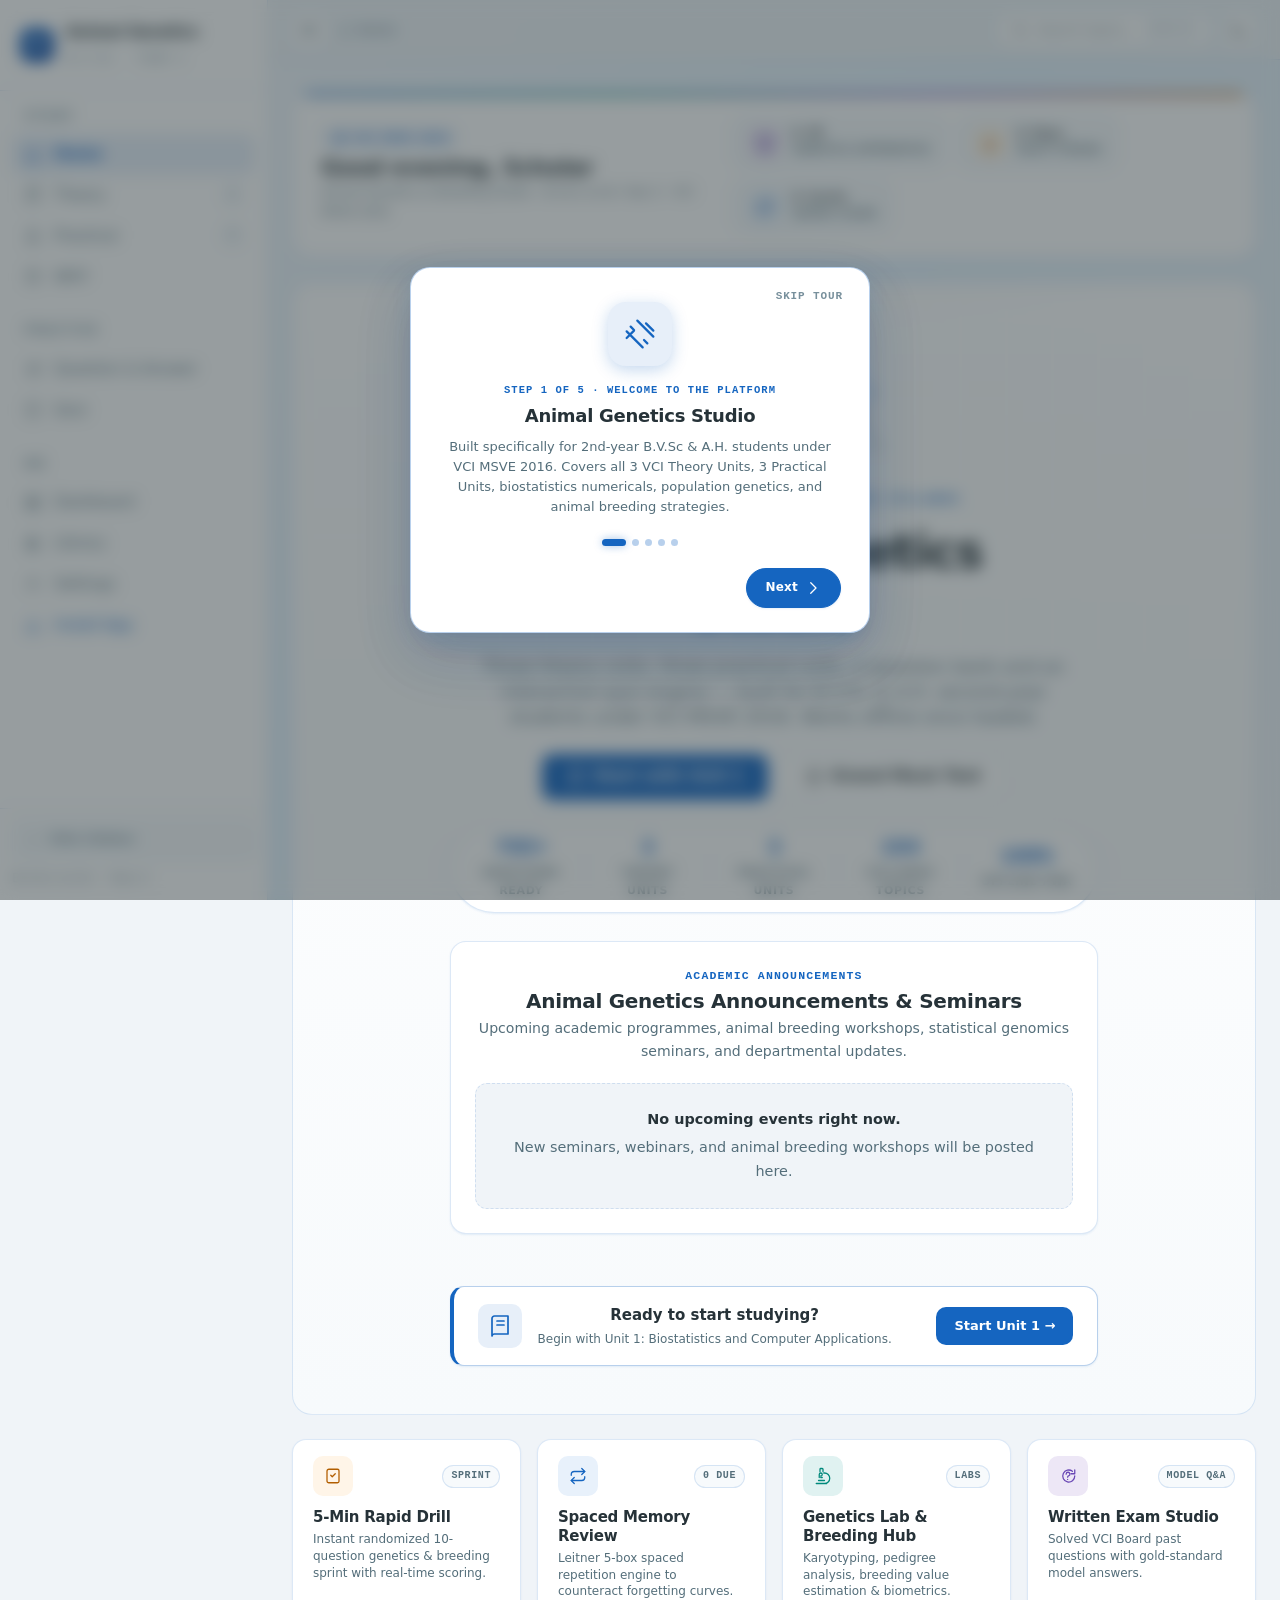
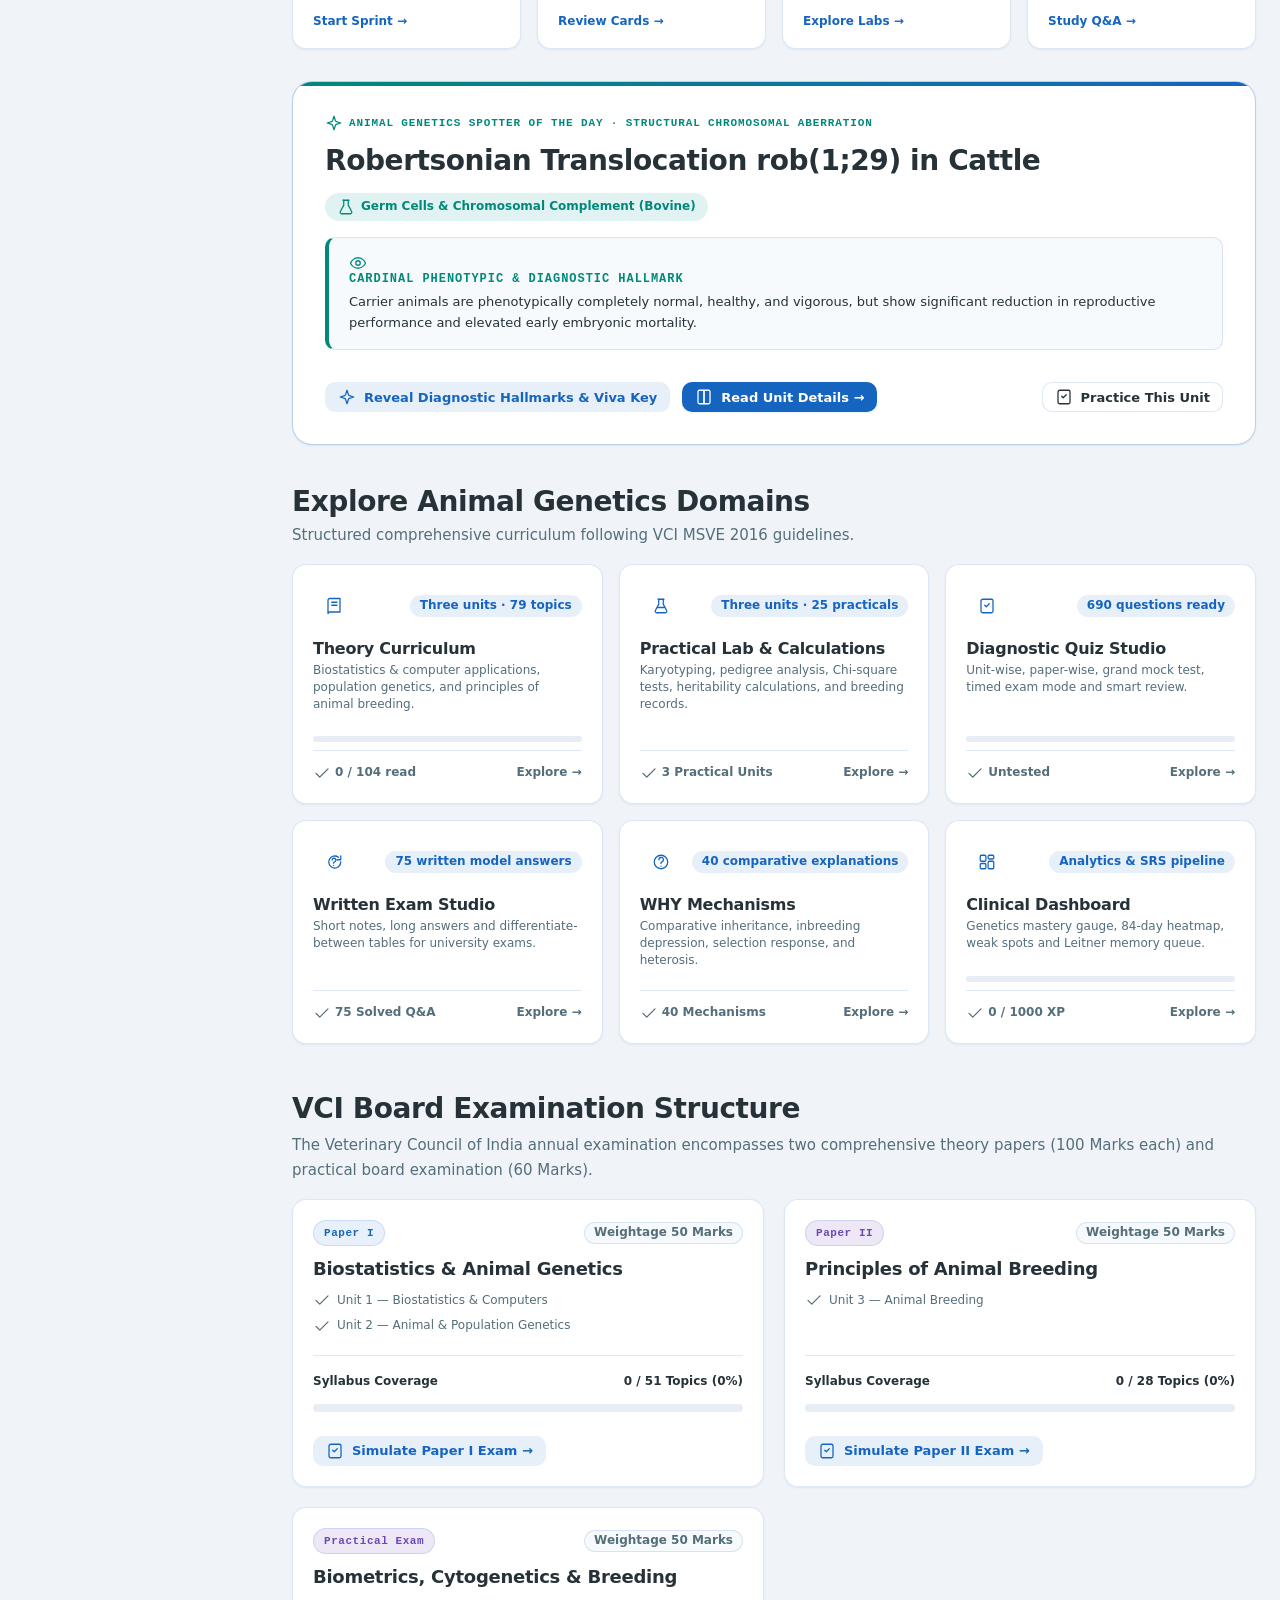
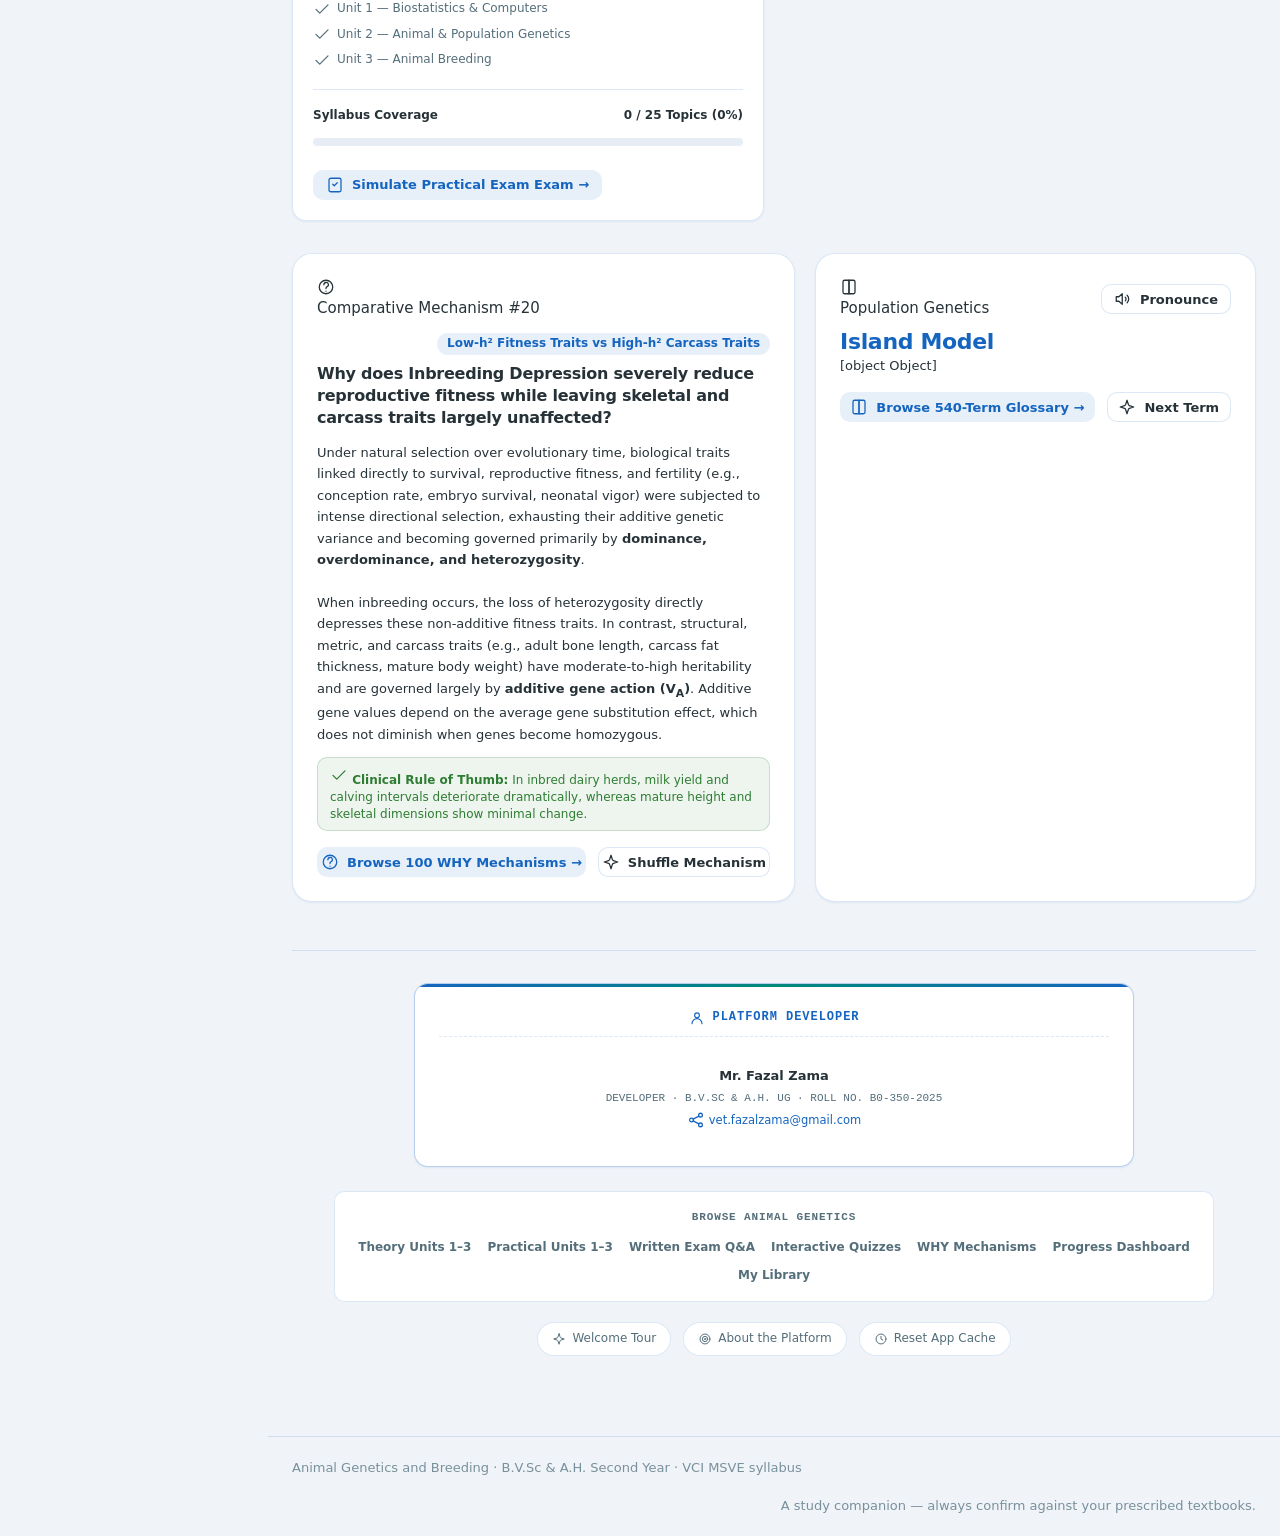
==== commit 3845f955: "security(sync): generate unique random PIN per device while keeping embedded Firebase URL" ====
--- a/index.html
+++ b/index.html
@@ -388,15 +388,15 @@
 <script src="data/data-quiz.JS"></script>
 <script src="data/events-data.js"></script>
 
-<script src="js/store.js?v=22"></script>
-<script src="js/quiz.js?v=22"></script>
-<script src="js/dashboard.js?v=22"></script>
+<script src="js/store.js?v=23"></script>
+<script src="js/quiz.js?v=23"></script>
+<script src="js/dashboard.js?v=23"></script>
 <script src="js/glossary.js"></script>
 <script src="js/search.js"></script>
 <script src="js/deep-guide.js"></script>
 <script src="js/events.js"></script>
-<script src="js/sync.js?v=22"></script>
-<script src="js/app.js?v=22"></script>
+<script src="js/sync.js?v=23"></script>
+<script src="js/app.js?v=23"></script>
 
 <script>
   /* ---- Offline indicator ---- */
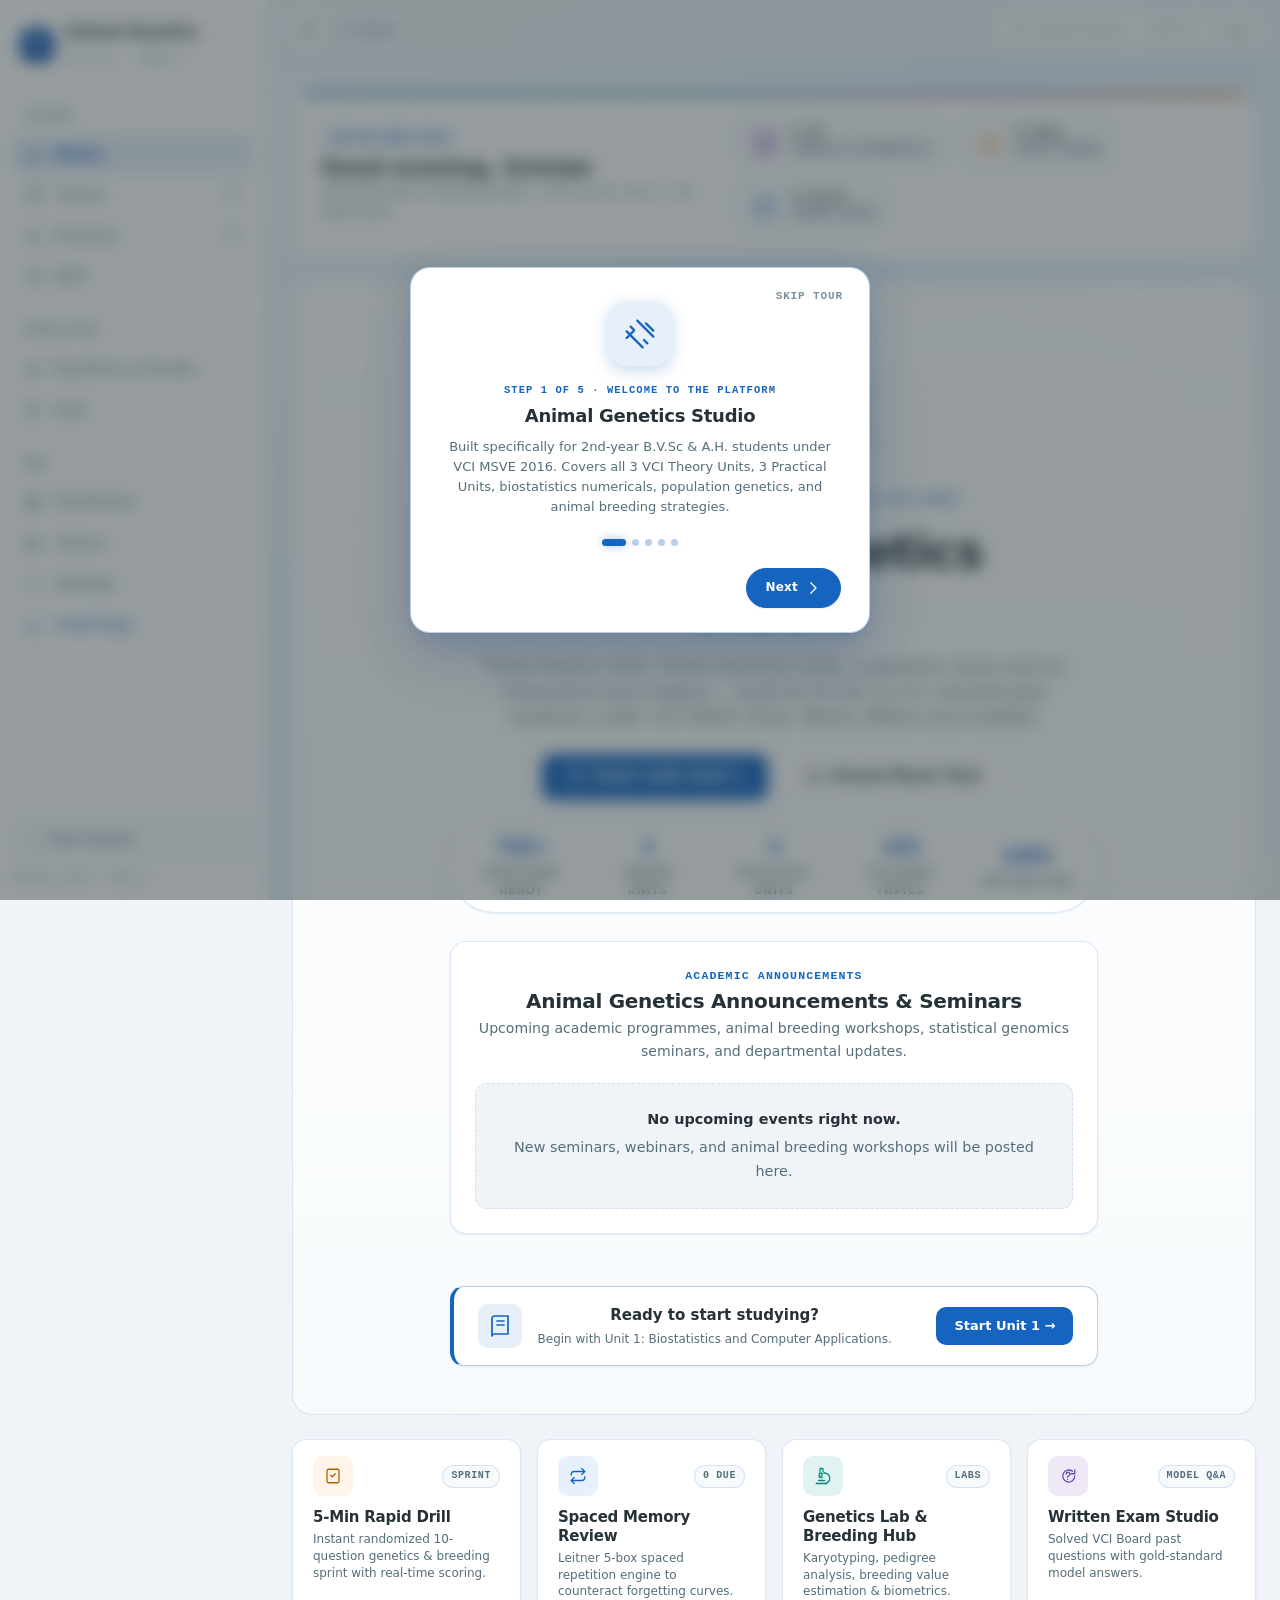
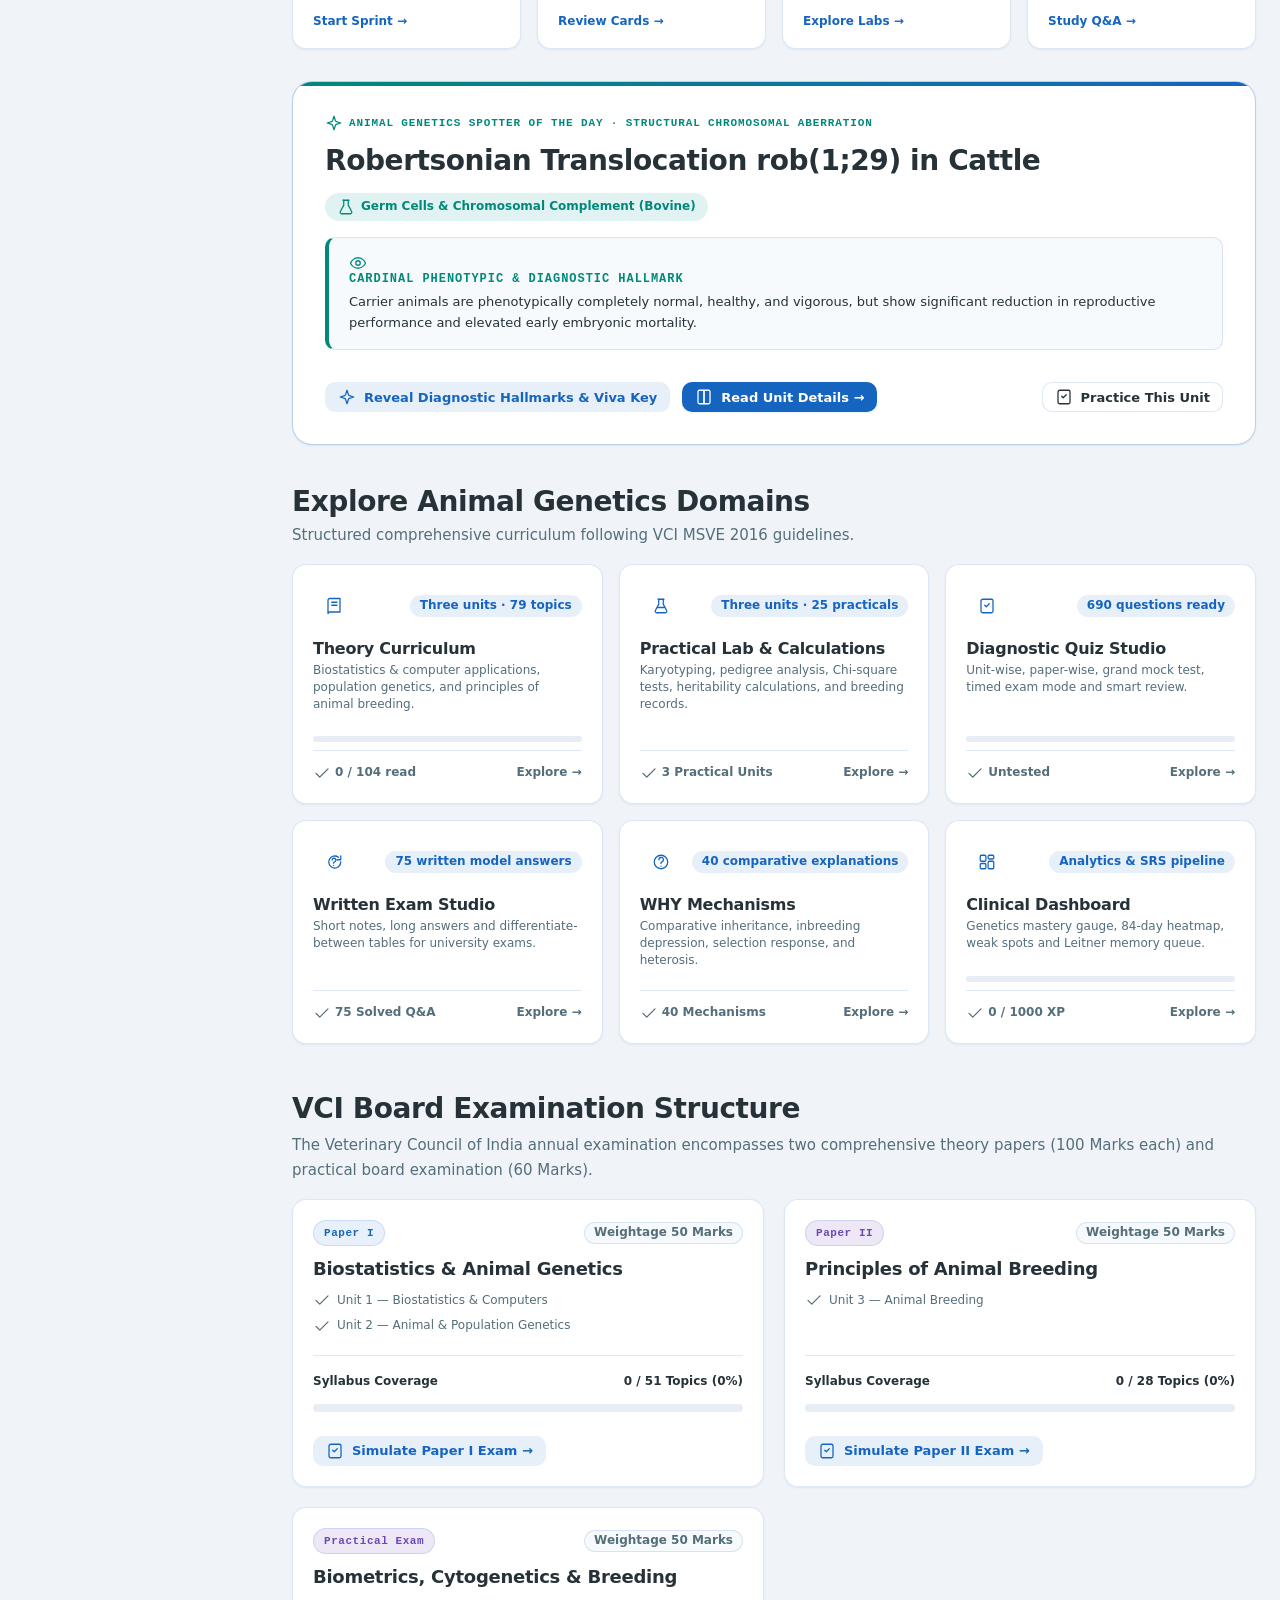
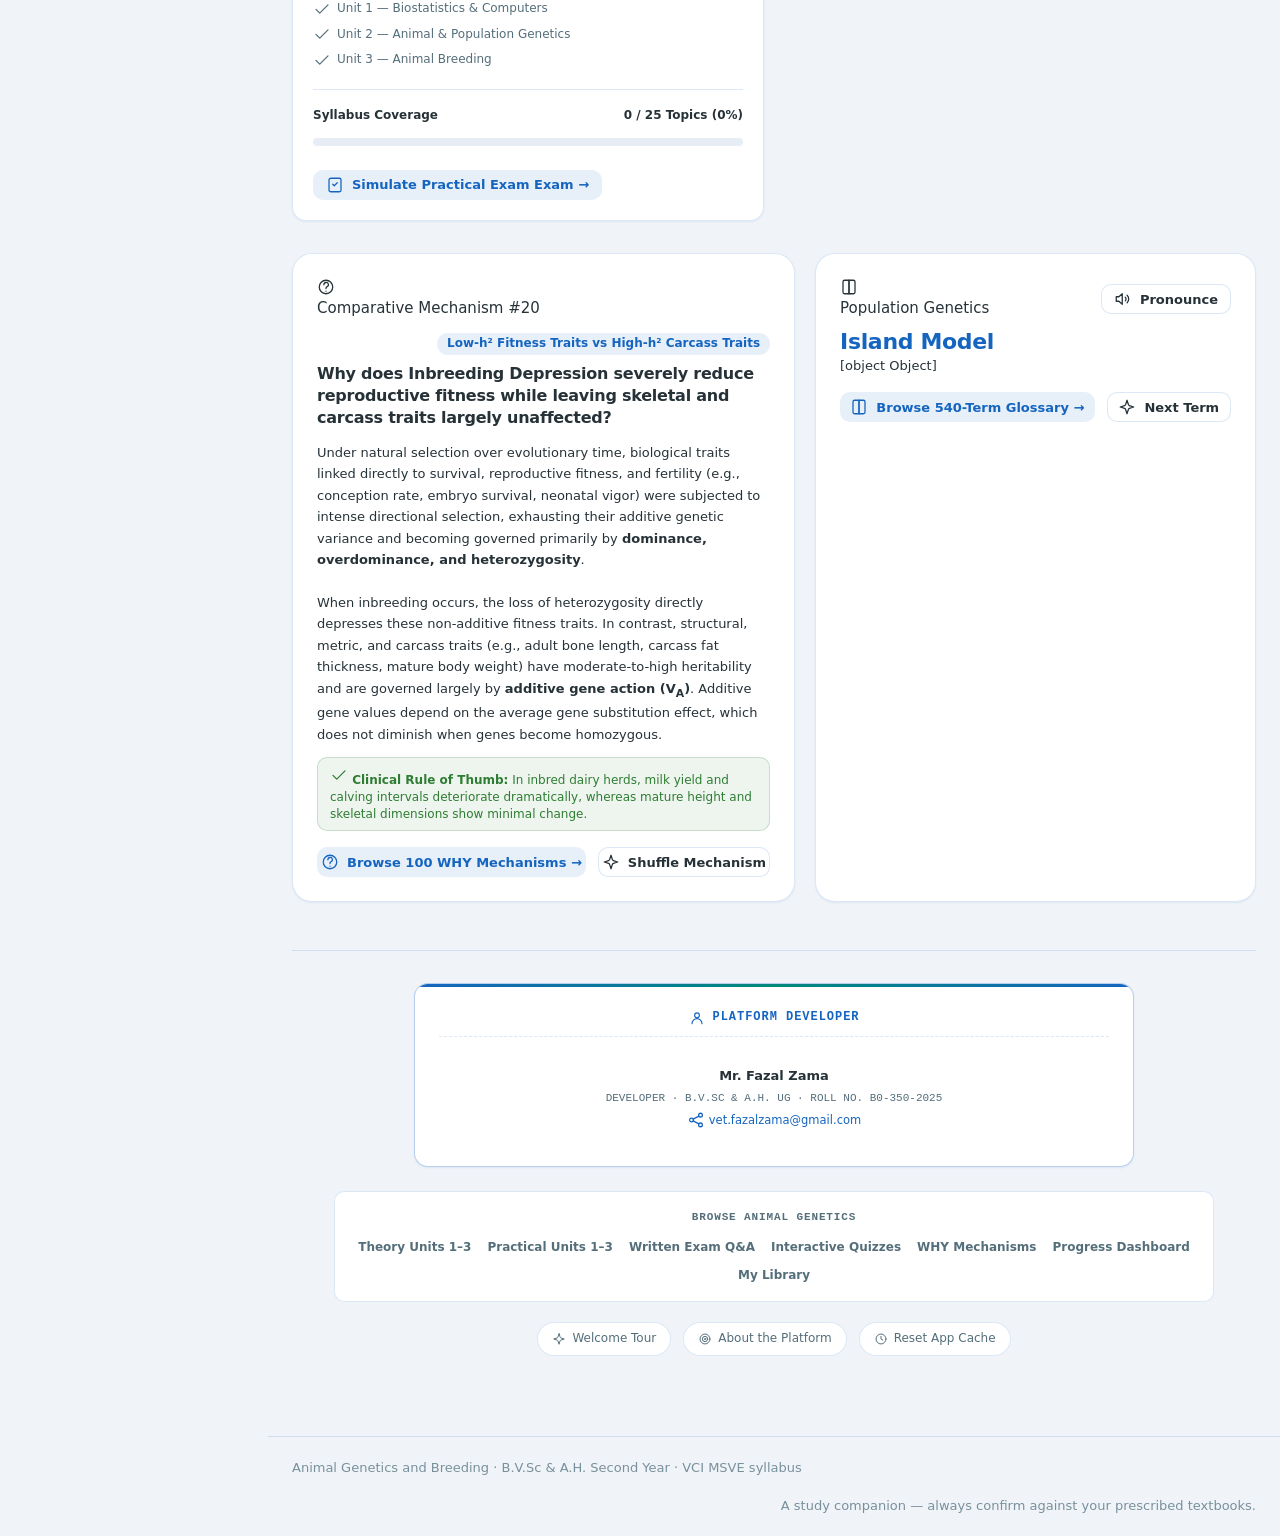
==== commit 340049ac: "Make PIN editable inside QR modal and open interactive 0-9 keypad on Edit/Type PIN click" ====
--- a/index.html
+++ b/index.html
@@ -307,12 +307,15 @@
       <img id="sync-qr-image" class="sync-qr-img" alt="Device Pairing QR Code" src="">
     </div>
     <div class="sync-pin-display mt-3">
-      <span class="small muted">Or enter this 6-Digit PIN on your phone:</span>
-      <div class="sync-pin-big" id="sync-qr-pin">---</div>
+      <span class="small muted">Or type / edit your 6-Digit PIN here on both devices:</span>
+      <div class="row mt-2" style="gap:6px; justify-content:center;">
+        <input type="text" class="sync-input sync-input--pin" id="sync-qr-pin" style="max-width:180px;" placeholder="e.g. 749-218" autocomplete="off" autocorrect="off" autocapitalize="off" spellcheck="false">
+        <button class="btn btn--sm btn--soft" type="button" onclick="app.closeSyncModal(); document.getElementById('sync-paste-pin-btn') && document.getElementById('sync-paste-pin-btn').click();">🔢 Keypad</button>
+      </div>
     </div>
     <div class="mt-4 row" style="justify-content:center; gap:10px;">
       <button class="btn btn--sm btn--soft" type="button" onclick="app.copySyncLink()">📋 Copy Link</button>
-      <button class="btn btn--sm btn--primary" type="button" onclick="app.closeSyncModal()">Done</button>
+      <button class="btn btn--sm btn--primary" type="button" onclick="app.saveModalPinAndClose()">💾 Save PIN &amp; Connect</button>
     </div>
   </div>
 </div>
@@ -388,15 +391,15 @@
 <script src="data/data-quiz.JS"></script>
 <script src="data/events-data.js"></script>
 
-<script src="js/store.js?v=23"></script>
-<script src="js/quiz.js?v=23"></script>
-<script src="js/dashboard.js?v=23"></script>
+<script src="js/store.js?v=24"></script>
+<script src="js/quiz.js?v=24"></script>
+<script src="js/dashboard.js?v=24"></script>
 <script src="js/glossary.js"></script>
 <script src="js/search.js"></script>
 <script src="js/deep-guide.js"></script>
 <script src="js/events.js"></script>
-<script src="js/sync.js?v=23"></script>
-<script src="js/app.js?v=23"></script>
+<script src="js/sync.js?v=24"></script>
+<script src="js/app.js?v=24"></script>
 
 <script>
   /* ---- Offline indicator ---- */
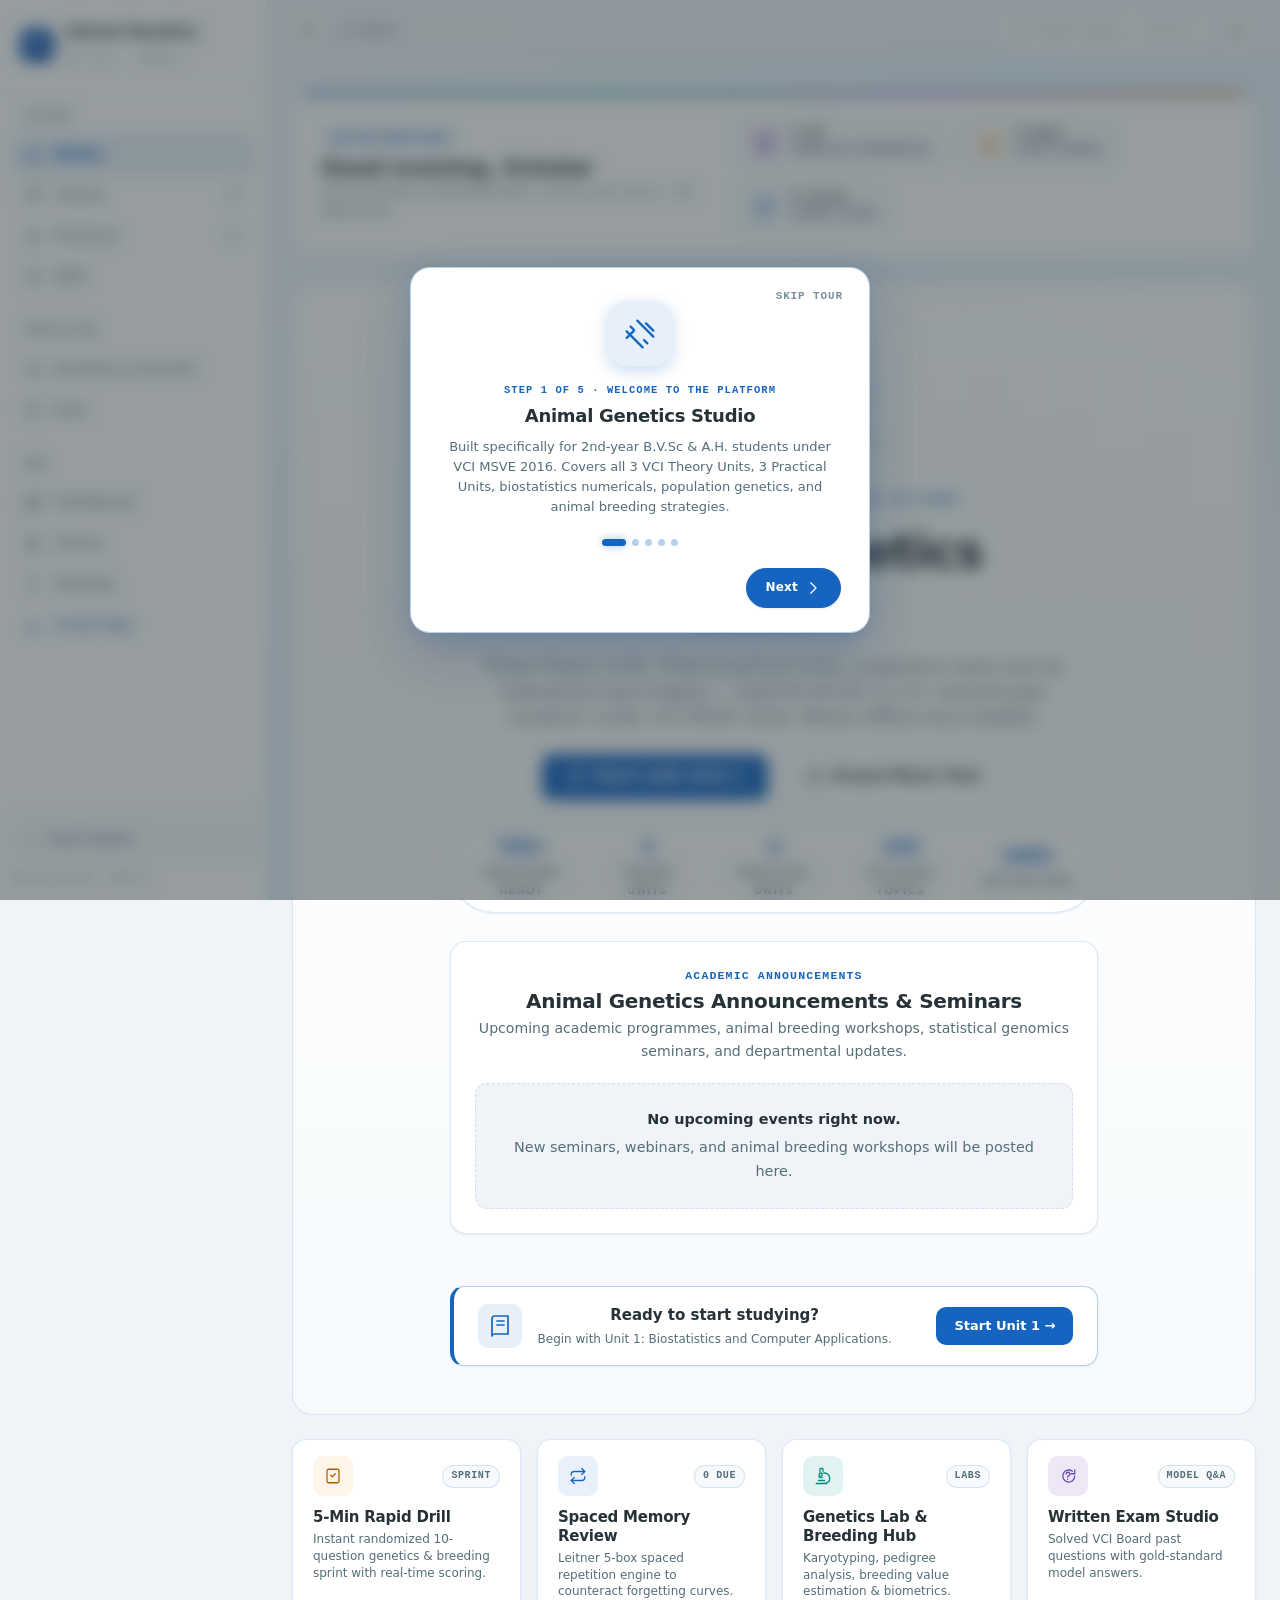
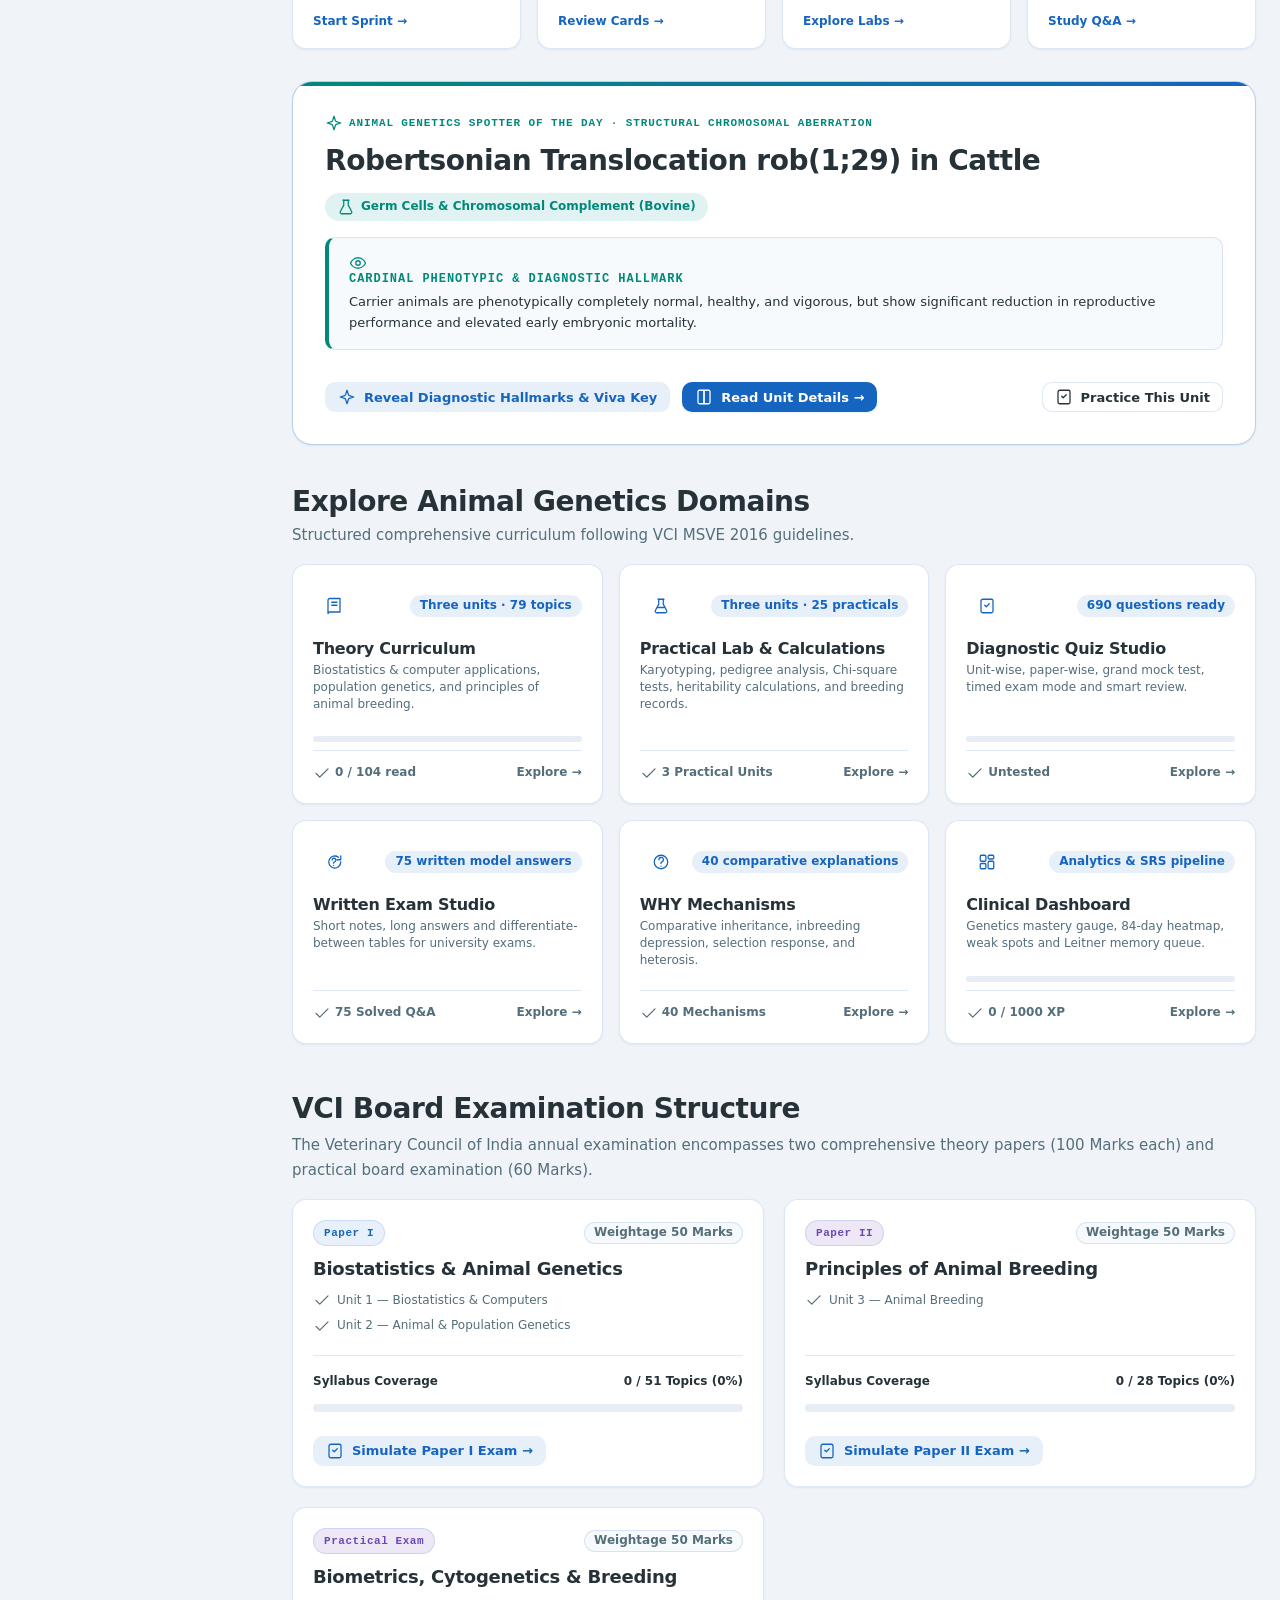
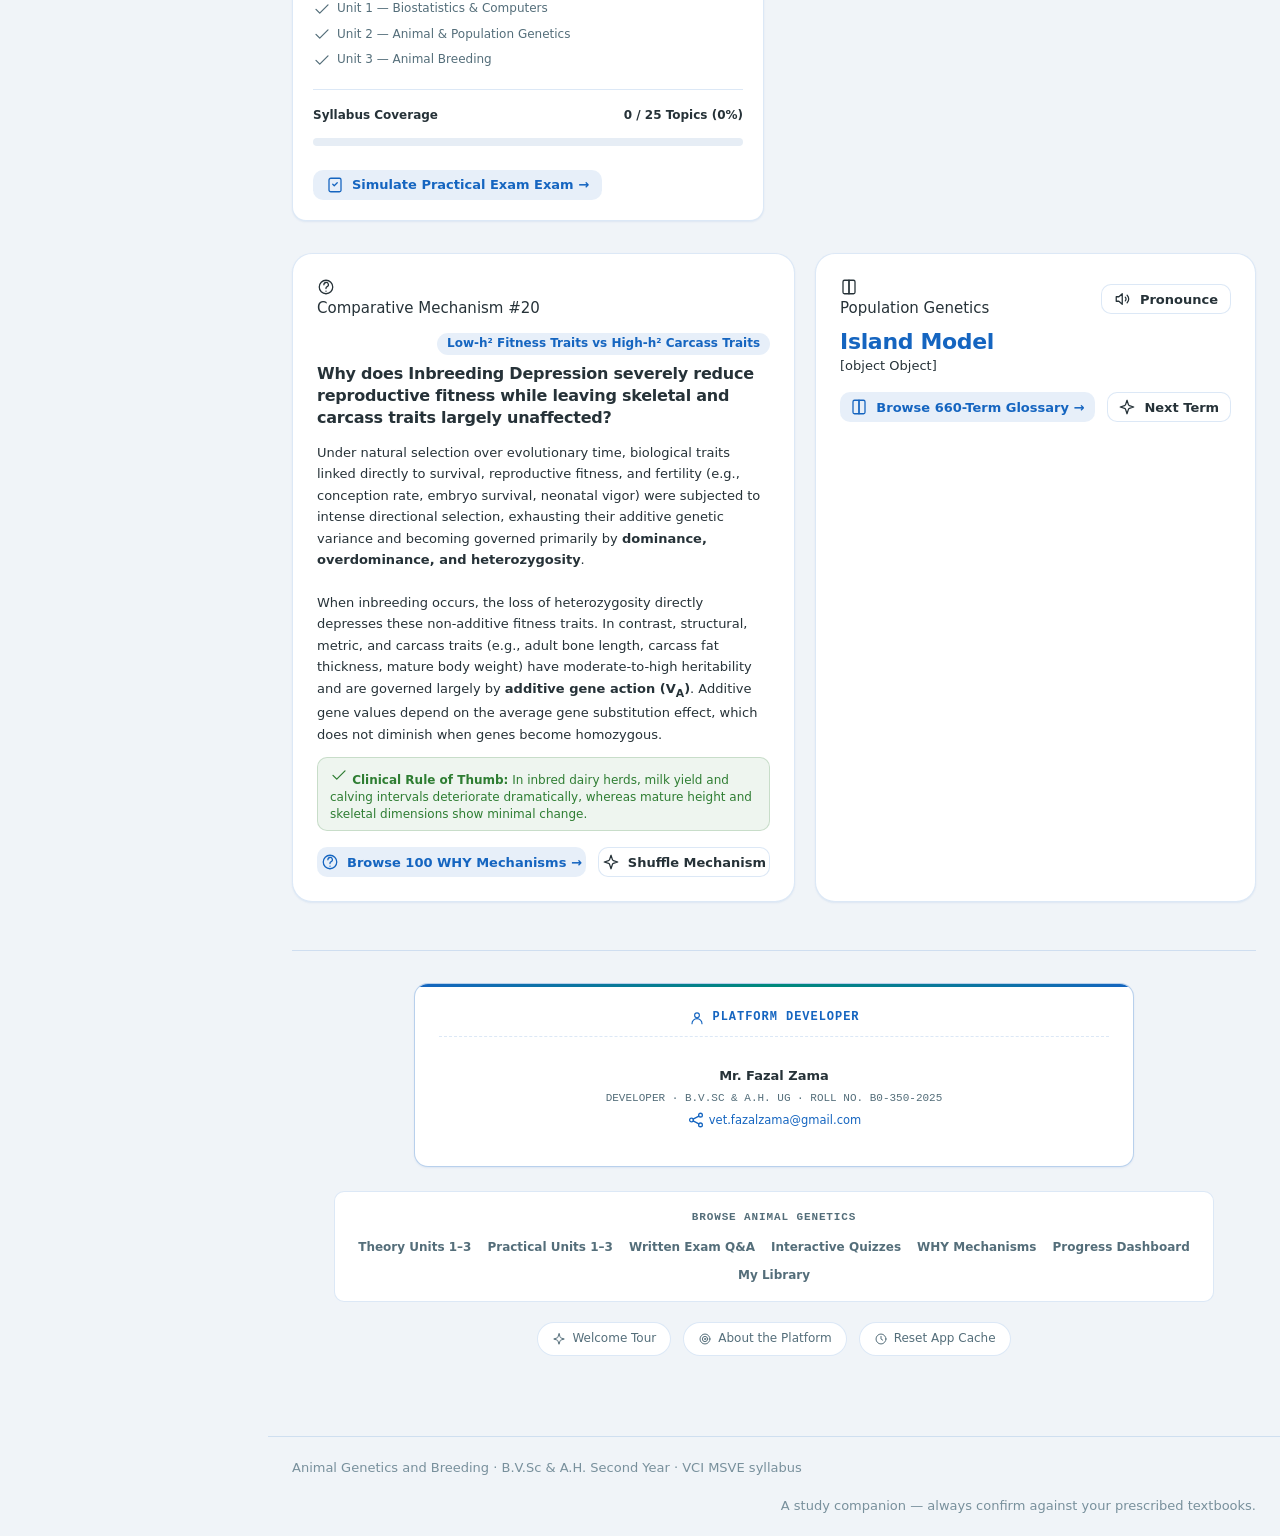
==== commit de23af74: "Update Animal Genetics Studio content (24-11-2026 21:13:30.97)" ====
--- a/index.html
+++ b/index.html
@@ -39,6 +39,7 @@
 <link rel="stylesheet" href="assets/css/deep-guide.css">
 <link rel="stylesheet" href="assets/css/events.css">
 <link rel="stylesheet" href="assets/css/animations.css">
+<link rel="stylesheet" href="assets/css/simulations.css?v=28">
 </head>
 
 <body>
@@ -399,7 +400,13 @@
 <script src="js/deep-guide.js"></script>
 <script src="js/events.js"></script>
 <script src="js/sync.js?v=24"></script>
-<script src="js/app.js?v=24"></script>
+<script src="js/simulations.js?v=28"></script>
+<script src="js/simulations-3d.js?v=28"></script>
+<script src="data/data-sims-unit1.js?v=28"></script>
+<script src="data/data-sims-unit2.js?v=28"></script>
+<script src="data/data-sims-unit3.js?v=28"></script>
+<script src="data/data-sims-practical.js?v=28"></script>
+<script src="js/app.js?v=28"></script>
 
 <script>
   /* ---- Offline indicator ---- */
--- a/assets/css/simulations.css
+++ b/assets/css/simulations.css
@@ -0,0 +1,521 @@
+/* ============================================================
+   simulations.css — Interactive Visual Lab & Simulation Engine
+   Animal Genetics and Breeding Studio
+   ------------------------------------------------------------
+   STRICT RULE: 100% of colors, radii, fonts, shadows, and
+   spacing come from assets/css/tokens.css. Zero hardcoded hex.
+   ============================================================ */
+
+.sim-lab {
+  margin: var(--s6) 0;
+  background: var(--surface);
+  border: 1.5px solid var(--border-strong);
+  border-radius: var(--r-lg);
+  box-shadow: var(--shadow-md);
+  overflow: hidden;
+  display: flex;
+  flex-direction: column;
+}
+
+.sim-lab__header {
+  display: flex;
+  flex-wrap: wrap;
+  align-items: center;
+  justify-content: space-between;
+  gap: var(--s3);
+  padding: var(--s4) var(--s5);
+  background: var(--surface-2);
+  border-bottom: 1px solid var(--border);
+}
+
+.sim-lab__title-wrap {
+  display: flex;
+  flex-direction: column;
+  gap: var(--s1);
+  min-width: 0;
+  flex: 1 1 240px;
+}
+
+.sim-lab__kicker {
+  display: inline-flex;
+  align-items: center;
+  gap: var(--s2);
+  font-family: var(--font-mono);
+  font-size: var(--fs-xs);
+  font-weight: 700;
+  letter-spacing: 0.06em;
+  text-transform: uppercase;
+  color: var(--accent);
+}
+
+.sim-lab__badge {
+  display: inline-flex;
+  align-items: center;
+  padding: 2px var(--s2);
+  border-radius: var(--r-full);
+  background: var(--accent-soft);
+  color: var(--accent);
+  border: 1px solid var(--accent-line);
+  font-size: var(--fs-xs);
+  font-weight: 700;
+}
+
+.sim-lab__title {
+  margin: 0;
+  font-size: var(--fs-lg);
+  font-weight: 700;
+  line-height: var(--lh-tight);
+  color: var(--text);
+}
+
+.sim-lab__actions {
+  display: flex;
+  flex-wrap: wrap;
+  align-items: center;
+  gap: var(--s2);
+}
+
+.sim-btn {
+  display: inline-flex;
+  align-items: center;
+  justify-content: center;
+  gap: 6px;
+  padding: var(--s2) var(--s3);
+  border-radius: var(--r-md);
+  border: 1px solid var(--border-strong);
+  background: var(--surface);
+  color: var(--text);
+  font-family: var(--font-sans);
+  font-size: var(--fs-sm);
+  font-weight: 600;
+  line-height: 1.2;
+  cursor: pointer;
+  transition: background var(--dur-fast) var(--ease), border-color var(--dur-fast) var(--ease), transform var(--dur-fast) var(--ease);
+  user-select: none;
+}
+
+.sim-btn:hover {
+  background: var(--surface-hover);
+  border-color: var(--accent);
+}
+
+.sim-btn:active {
+  transform: translateY(1px);
+}
+
+.sim-btn--primary {
+  background: var(--accent);
+  border-color: var(--accent);
+  color: var(--text-invert);
+}
+
+.sim-btn--primary:hover {
+  background: var(--accent);
+  opacity: 0.92;
+  color: var(--text-invert);
+}
+
+.sim-btn--active {
+  background: var(--accent-soft);
+  border-color: var(--accent);
+  color: var(--accent);
+}
+
+.sim-btn svg {
+  width: 15px;
+  height: 15px;
+  flex-shrink: 0;
+}
+
+/* ---- Stage / Canvas Container ---- */
+.sim-lab__stage {
+  position: relative;
+  width: 100%;
+  background: var(--surface);
+  border-bottom: 1px solid var(--border);
+  overflow: hidden;
+}
+
+.sim-lab__canvas {
+  display: block;
+  width: 100%;
+  height: 360px;
+  cursor: default;
+  touch-action: pan-y;
+}
+
+.sim-lab__canvas--3d {
+  cursor: grab;
+  touch-action: none;
+}
+
+.sim-lab__canvas--3d:active {
+  cursor: grabbing;
+}
+
+.sim-lab__canvas--interactive {
+  cursor: crosshair;
+  touch-action: none;
+}
+
+.sim-lab__hint {
+  position: absolute;
+  top: var(--s3);
+  right: var(--s3);
+  padding: 4px var(--s3);
+  border-radius: var(--r-full);
+  background: var(--surface-2);
+  border: 1px solid var(--border);
+  color: var(--text-muted);
+  font-size: var(--fs-xs);
+  font-weight: 600;
+  pointer-events: none;
+  box-shadow: var(--shadow-sm);
+}
+
+/* ---- Live Quantitative Readouts ---- */
+.sim-readouts {
+  display: grid;
+  grid-template-columns: repeat(auto-fit, minmax(145px, 1fr));
+  gap: var(--s3);
+  padding: var(--s4) var(--s5);
+  background: var(--surface-2);
+  border-bottom: 1px solid var(--border);
+}
+
+.sim-readout {
+  background: var(--surface);
+  border: 1px solid var(--border);
+  border-radius: var(--r-md);
+  padding: var(--s3);
+  display: flex;
+  flex-direction: column;
+  gap: 2px;
+}
+
+.sim-readout__label {
+  font-size: var(--fs-xs);
+  font-weight: 600;
+  color: var(--text-muted);
+  text-transform: uppercase;
+  letter-spacing: 0.04em;
+}
+
+.sim-readout__value {
+  font-family: var(--font-mono);
+  font-size: var(--fs-lg);
+  font-weight: 700;
+  color: var(--text);
+  line-height: var(--lh-tight);
+}
+
+.sim-readout--ok .sim-readout__value { color: var(--ok); }
+.sim-readout--warn .sim-readout__value { color: var(--warn); }
+.sim-readout--danger .sim-readout__value { color: var(--danger); }
+.sim-readout--accent .sim-readout__value { color: var(--accent); }
+.sim-readout--purple .sim-readout__value { color: var(--ivri-purple); }
+.sim-readout--teal .sim-readout__value { color: var(--ivri-teal); }
+
+.sim-readout__sub {
+  font-size: var(--fs-xs);
+  color: var(--text-faint);
+}
+
+/* ---- Interactive Controls Bar ---- */
+.sim-controls {
+  display: grid;
+  grid-template-columns: repeat(auto-fit, minmax(220px, 1fr));
+  gap: var(--s4);
+  padding: var(--s4) var(--s5);
+  background: var(--surface);
+  border-bottom: 1px solid var(--border);
+}
+
+.sim-control {
+  display: flex;
+  flex-direction: column;
+  gap: var(--s2);
+}
+
+.sim-control__top {
+  display: flex;
+  align-items: center;
+  justify-content: space-between;
+  gap: var(--s2);
+}
+
+.sim-control__label {
+  font-size: var(--fs-sm);
+  font-weight: 600;
+  color: var(--text);
+}
+
+.sim-control__val {
+  font-family: var(--font-mono);
+  font-size: var(--fs-sm);
+  font-weight: 700;
+  color: var(--accent);
+  background: var(--accent-soft);
+  padding: 2px var(--s2);
+  border-radius: var(--r-sm);
+}
+
+.sim-slider {
+  -webkit-appearance: none;
+  appearance: none;
+  width: 100%;
+  height: 8px;
+  border-radius: var(--r-full);
+  background: var(--bg-alt);
+  outline: none;
+  cursor: pointer;
+}
+
+.sim-slider::-webkit-slider-thumb {
+  -webkit-appearance: none;
+  appearance: none;
+  width: 20px;
+  height: 20px;
+  border-radius: var(--r-full);
+  background: var(--accent);
+  border: 2px solid var(--surface);
+  box-shadow: var(--shadow-sm);
+  cursor: pointer;
+}
+
+.sim-slider::-moz-range-thumb {
+  width: 20px;
+  height: 20px;
+  border-radius: var(--r-full);
+  background: var(--accent);
+  border: 2px solid var(--surface);
+  box-shadow: var(--shadow-sm);
+  cursor: pointer;
+}
+
+.sim-select {
+  width: 100%;
+  padding: var(--s2) var(--s3);
+  border-radius: var(--r-md);
+  border: 1px solid var(--border-strong);
+  background: var(--surface-2);
+  color: var(--text);
+  font-family: var(--font-sans);
+  font-size: var(--fs-sm);
+  font-weight: 600;
+  cursor: pointer;
+}
+
+.sim-toggle-group {
+  display: flex;
+  flex-wrap: wrap;
+  gap: var(--s2);
+}
+
+.sim-toggle-pill {
+  padding: 6px var(--s3);
+  border-radius: var(--r-full);
+  border: 1px solid var(--border-strong);
+  background: var(--surface-2);
+  color: var(--text-muted);
+  font-family: var(--font-sans);
+  font-size: var(--fs-sm);
+  font-weight: 600;
+  cursor: pointer;
+  transition: all var(--dur-fast) var(--ease);
+}
+
+.sim-toggle-pill:hover {
+  border-color: var(--accent);
+  color: var(--text);
+}
+
+.sim-toggle-pill.is-active {
+  background: var(--accent);
+  border-color: var(--accent);
+  color: var(--text-invert);
+}
+
+/* ---- Step-by-Step Guided Walkthrough ---- */
+.sim-steps {
+  display: flex;
+  align-items: center;
+  flex-wrap: wrap;
+  gap: var(--s2);
+  padding: var(--s3) var(--s5);
+  background: var(--surface-2);
+  border-bottom: 1px solid var(--border);
+}
+
+.sim-steps__label {
+  font-size: var(--fs-xs);
+  font-weight: 700;
+  text-transform: uppercase;
+  letter-spacing: 0.05em;
+  color: var(--text-muted);
+  margin-right: var(--s2);
+}
+
+.sim-step-pill {
+  padding: 5px var(--s3);
+  border-radius: var(--r-full);
+  border: 1px solid var(--border-strong);
+  background: var(--surface);
+  color: var(--text-muted);
+  font-size: var(--fs-sm);
+  font-weight: 600;
+  cursor: pointer;
+  transition: all var(--dur-fast) var(--ease);
+}
+
+.sim-step-pill:hover {
+  border-color: var(--accent);
+  color: var(--text);
+}
+
+.sim-step-pill.is-active {
+  background: var(--accent);
+  border-color: var(--accent);
+  color: var(--text-invert);
+}
+
+/* ---- Plain-English Teaching & Exam Insight Box ---- */
+.sim-insight {
+  padding: var(--s4) var(--s5);
+  background: var(--info-soft);
+  border-left: 4px solid var(--accent);
+  display: flex;
+  flex-direction: column;
+  gap: var(--s2);
+}
+
+.sim-insight__head {
+  display: flex;
+  align-items: center;
+  gap: var(--s2);
+  font-size: var(--fs-sm);
+  font-weight: 700;
+  text-transform: uppercase;
+  letter-spacing: 0.04em;
+  color: var(--accent);
+}
+
+.sim-insight__text {
+  margin: 0;
+  font-size: var(--fs-base);
+  line-height: var(--lh-body);
+  color: var(--text);
+}
+
+.sim-insight__formula {
+  display: inline-block;
+  margin-top: var(--s1);
+  padding: var(--s2) var(--s3);
+  border-radius: var(--r-md);
+  background: var(--surface);
+  border: 1px solid var(--border);
+  font-family: var(--font-mono);
+  font-size: var(--fs-sm);
+  font-weight: 600;
+  color: var(--text);
+}
+
+/* ---- Interactive DOM Workbench (for Punnett, Excel, ANOVA, Pedigree tables) ---- */
+.sim-bench {
+  padding: var(--s4) var(--s5);
+  background: var(--surface);
+  border-bottom: 1px solid var(--border);
+  overflow-x: auto;
+}
+
+.sim-table {
+  width: 100%;
+  border-collapse: collapse;
+  font-size: var(--fs-sm);
+}
+
+.sim-table th,
+.sim-table td {
+  padding: var(--s2) var(--s3);
+  border: 1px solid var(--border);
+  text-align: left;
+  color: var(--text);
+}
+
+.sim-table th {
+  background: var(--surface-2);
+  font-weight: 700;
+  color: var(--text);
+}
+
+.sim-table td.sim-num {
+  font-family: var(--font-mono);
+  font-weight: 600;
+  text-align: right;
+}
+
+.sim-table td.sim-highlight {
+  background: var(--accent-soft);
+  font-weight: 700;
+  color: var(--accent);
+}
+
+/* ---- Full-Screen Expand Modal ---- */
+.sim-modal-overlay {
+  position: fixed;
+  inset: 0;
+  z-index: 1200;
+  background: var(--overlay);
+  display: flex;
+  align-items: center;
+  justify-content: center;
+  padding: var(--s4);
+}
+
+.sim-modal-overlay[hidden] {
+  display: none;
+}
+
+.sim-modal-card {
+  width: min(1160px, 100%);
+  max-height: 94vh;
+  background: var(--surface);
+  border-radius: var(--r-xl);
+  border: 1.5px solid var(--border-strong);
+  box-shadow: var(--shadow-lg);
+  display: flex;
+  flex-direction: column;
+  overflow: hidden;
+}
+
+.sim-modal-card .sim-lab {
+  margin: 0;
+  border: none;
+  border-radius: 0;
+  box-shadow: none;
+  max-height: 94vh;
+  overflow-y: auto;
+}
+
+.sim-modal-card .sim-lab__canvas {
+  height: 460px;
+}
+
+@media (max-width: 720px) {
+  .sim-lab__header {
+    padding: var(--s3) var(--s4);
+  }
+  .sim-lab__canvas {
+    height: 300px;
+  }
+  .sim-modal-card .sim-lab__canvas {
+    height: 340px;
+  }
+  .sim-readouts,
+  .sim-controls,
+  .sim-steps,
+  .sim-insight,
+  .sim-bench {
+    padding: var(--s3) var(--s4);
+  }
+}
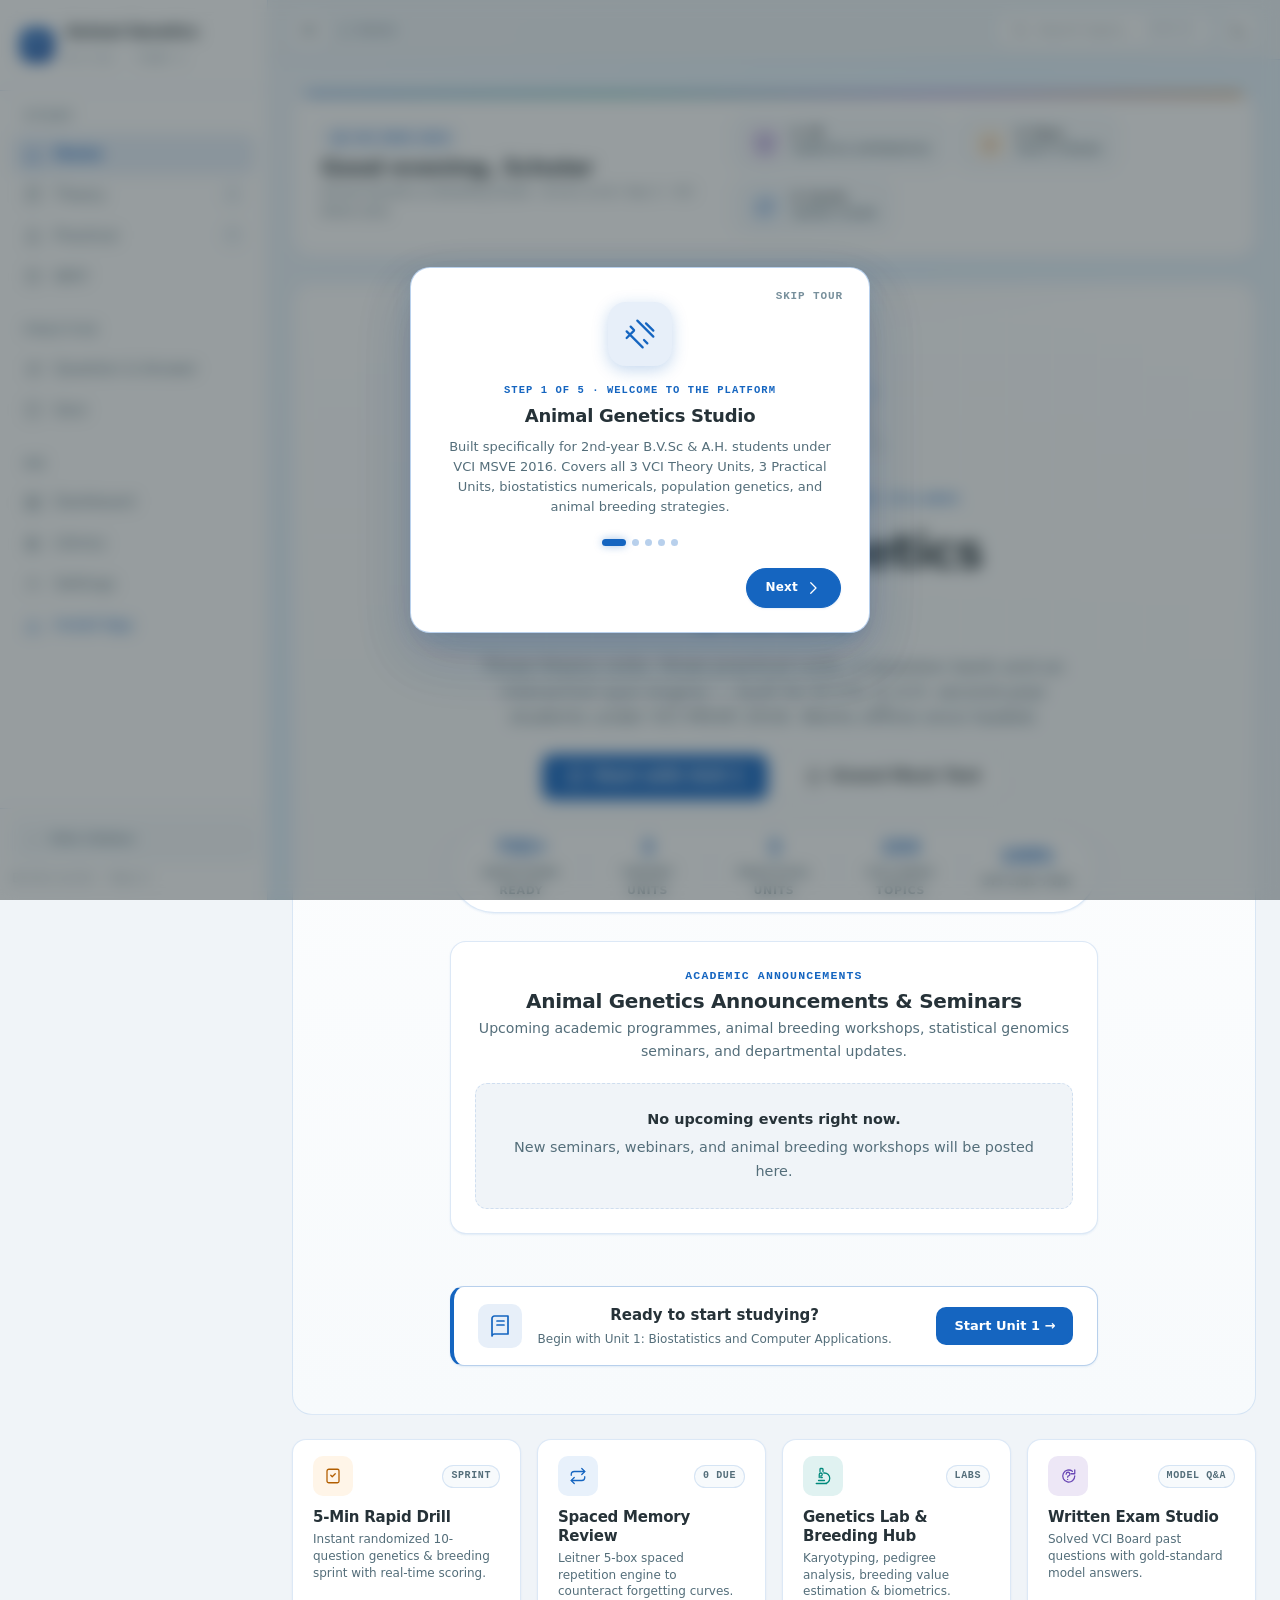
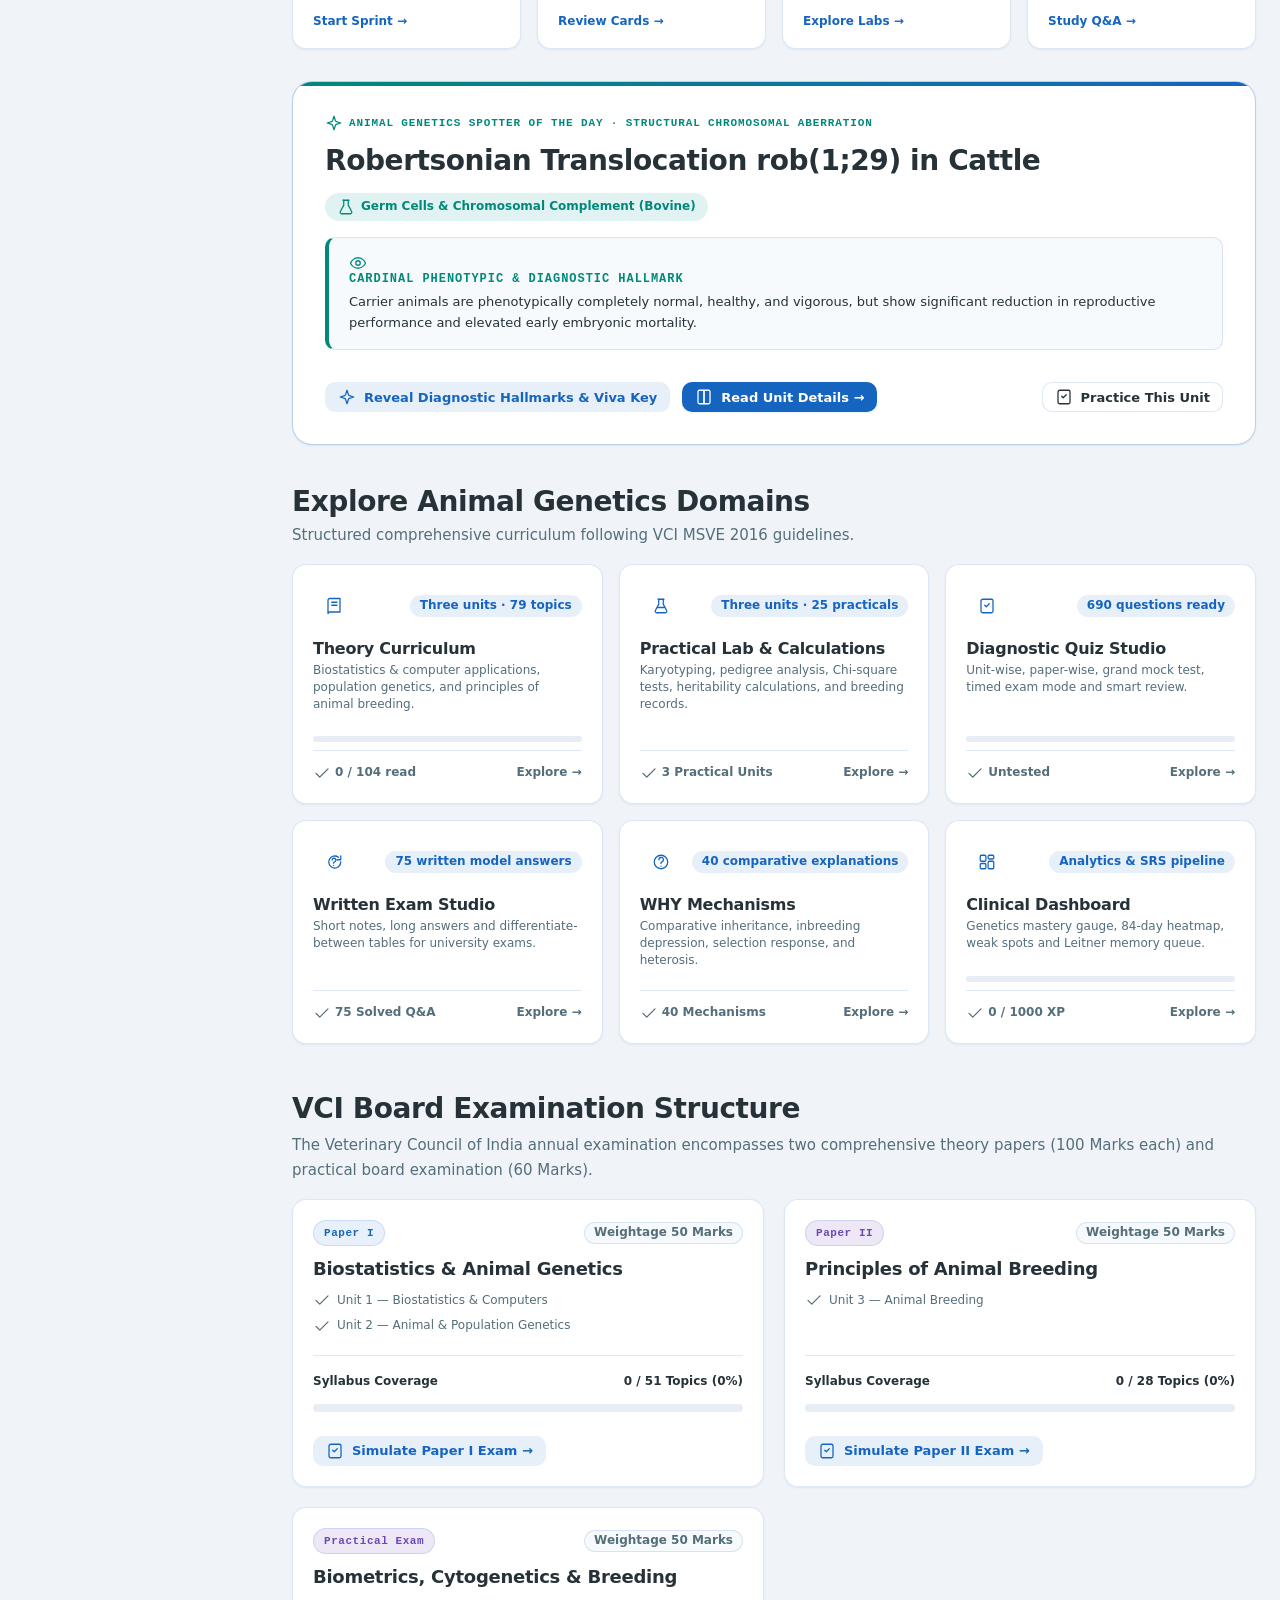
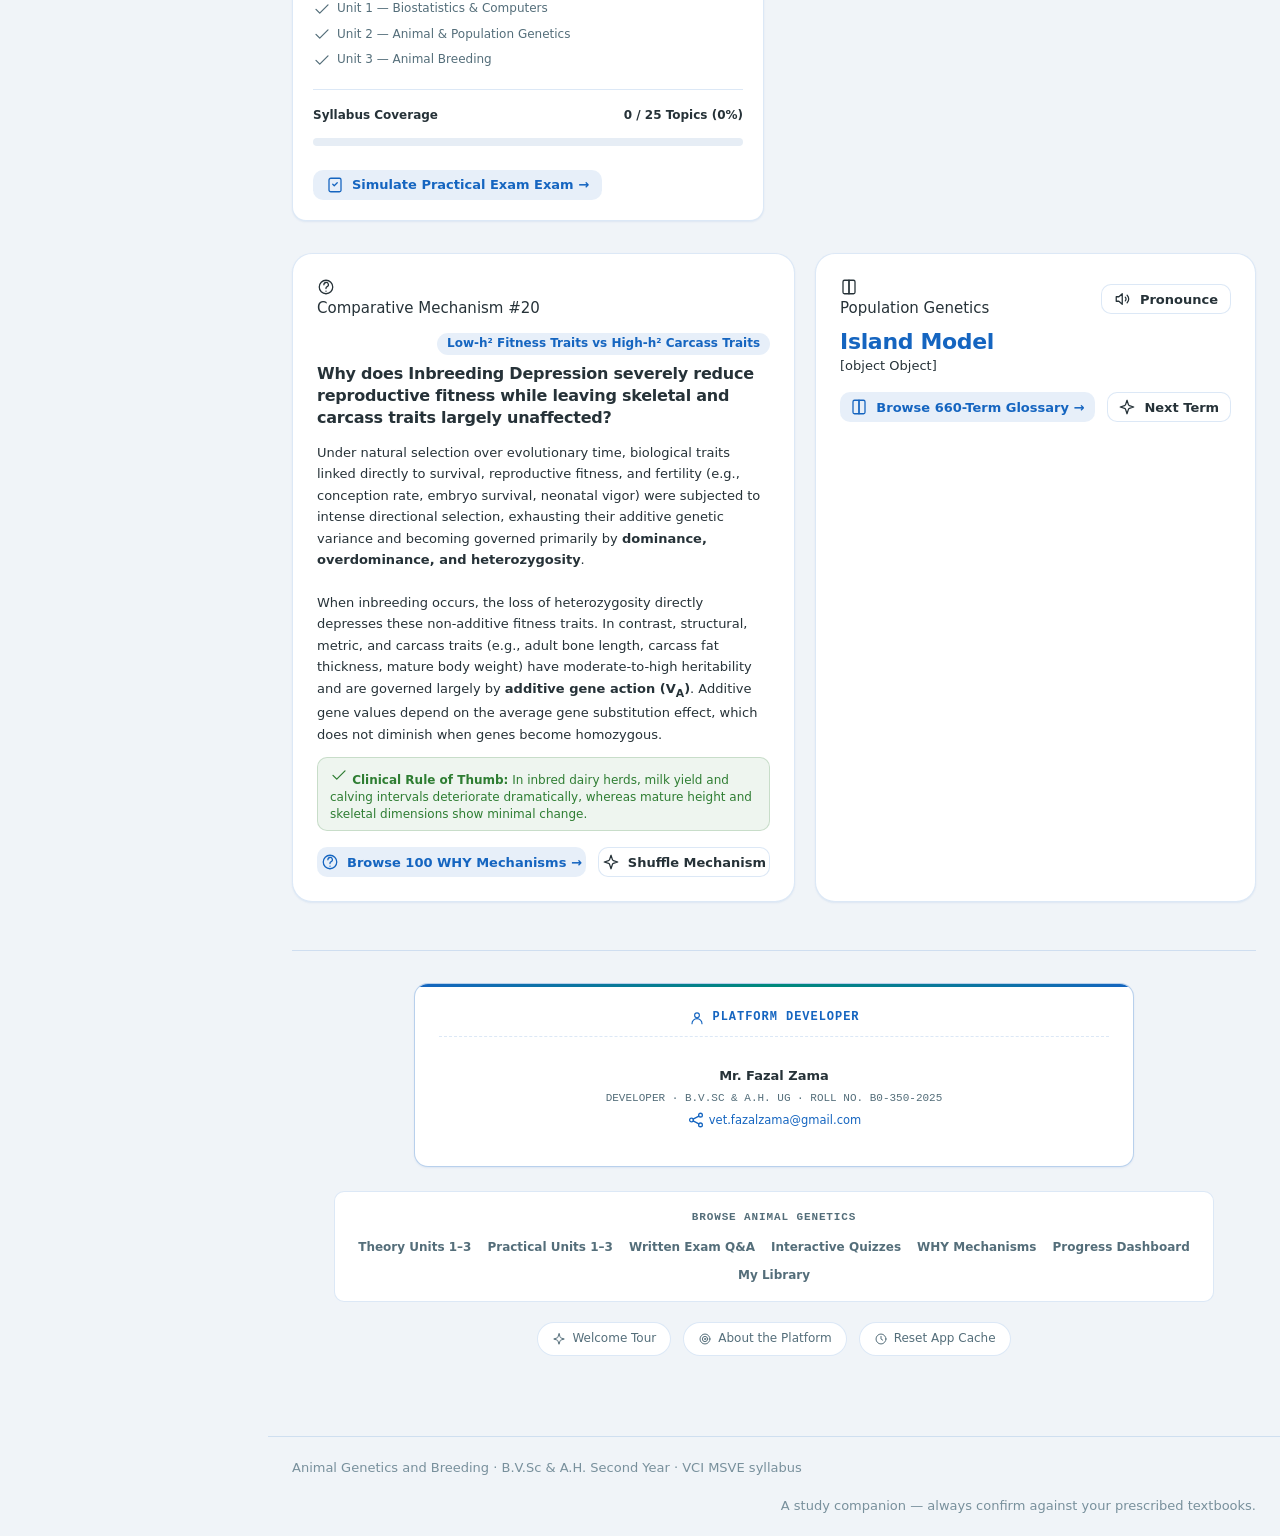
==== commit ec334399: "Add 100% offline Interactive Visual Lab & 3D Simulation Engine (104/104 topics, vgen-v29) and fix ex" ====
--- a/index.html
+++ b/index.html
@@ -39,7 +39,7 @@
 <link rel="stylesheet" href="assets/css/deep-guide.css">
 <link rel="stylesheet" href="assets/css/events.css">
 <link rel="stylesheet" href="assets/css/animations.css">
-<link rel="stylesheet" href="assets/css/simulations.css?v=28">
+<link rel="stylesheet" href="assets/css/simulations.css?v=29">
 </head>
 
 <body>
@@ -400,13 +400,13 @@
 <script src="js/deep-guide.js"></script>
 <script src="js/events.js"></script>
 <script src="js/sync.js?v=24"></script>
-<script src="js/simulations.js?v=28"></script>
-<script src="js/simulations-3d.js?v=28"></script>
-<script src="data/data-sims-unit1.js?v=28"></script>
-<script src="data/data-sims-unit2.js?v=28"></script>
-<script src="data/data-sims-unit3.js?v=28"></script>
-<script src="data/data-sims-practical.js?v=28"></script>
-<script src="js/app.js?v=28"></script>
+<script src="js/simulations.js?v=29"></script>
+<script src="js/simulations-3d.js?v=29"></script>
+<script src="data/data-sims-unit1.js?v=29"></script>
+<script src="data/data-sims-unit2.js?v=29"></script>
+<script src="data/data-sims-unit3.js?v=29"></script>
+<script src="data/data-sims-practical.js?v=29"></script>
+<script src="js/app.js?v=29"></script>
 
 <script>
   /* ---- Offline indicator ---- */
--- a/assets/css/simulations.css
+++ b/assets/css/simulations.css
@@ -159,18 +159,13 @@
 }
 
 .sim-lab__hint {
-  position: absolute;
-  top: var(--s3);
-  right: var(--s3);
-  padding: 4px var(--s3);
-  border-radius: var(--r-full);
-  background: var(--surface-2);
-  border: 1px solid var(--border);
+  padding: 6px var(--s5);
+  background: var(--surface-2);
+  border-top: 1px solid var(--border);
   color: var(--text-muted);
   font-size: var(--fs-xs);
   font-weight: 600;
-  pointer-events: none;
-  box-shadow: var(--shadow-sm);
+  text-align: right;
 }
 
 /* ---- Live Quantitative Readouts ---- */
